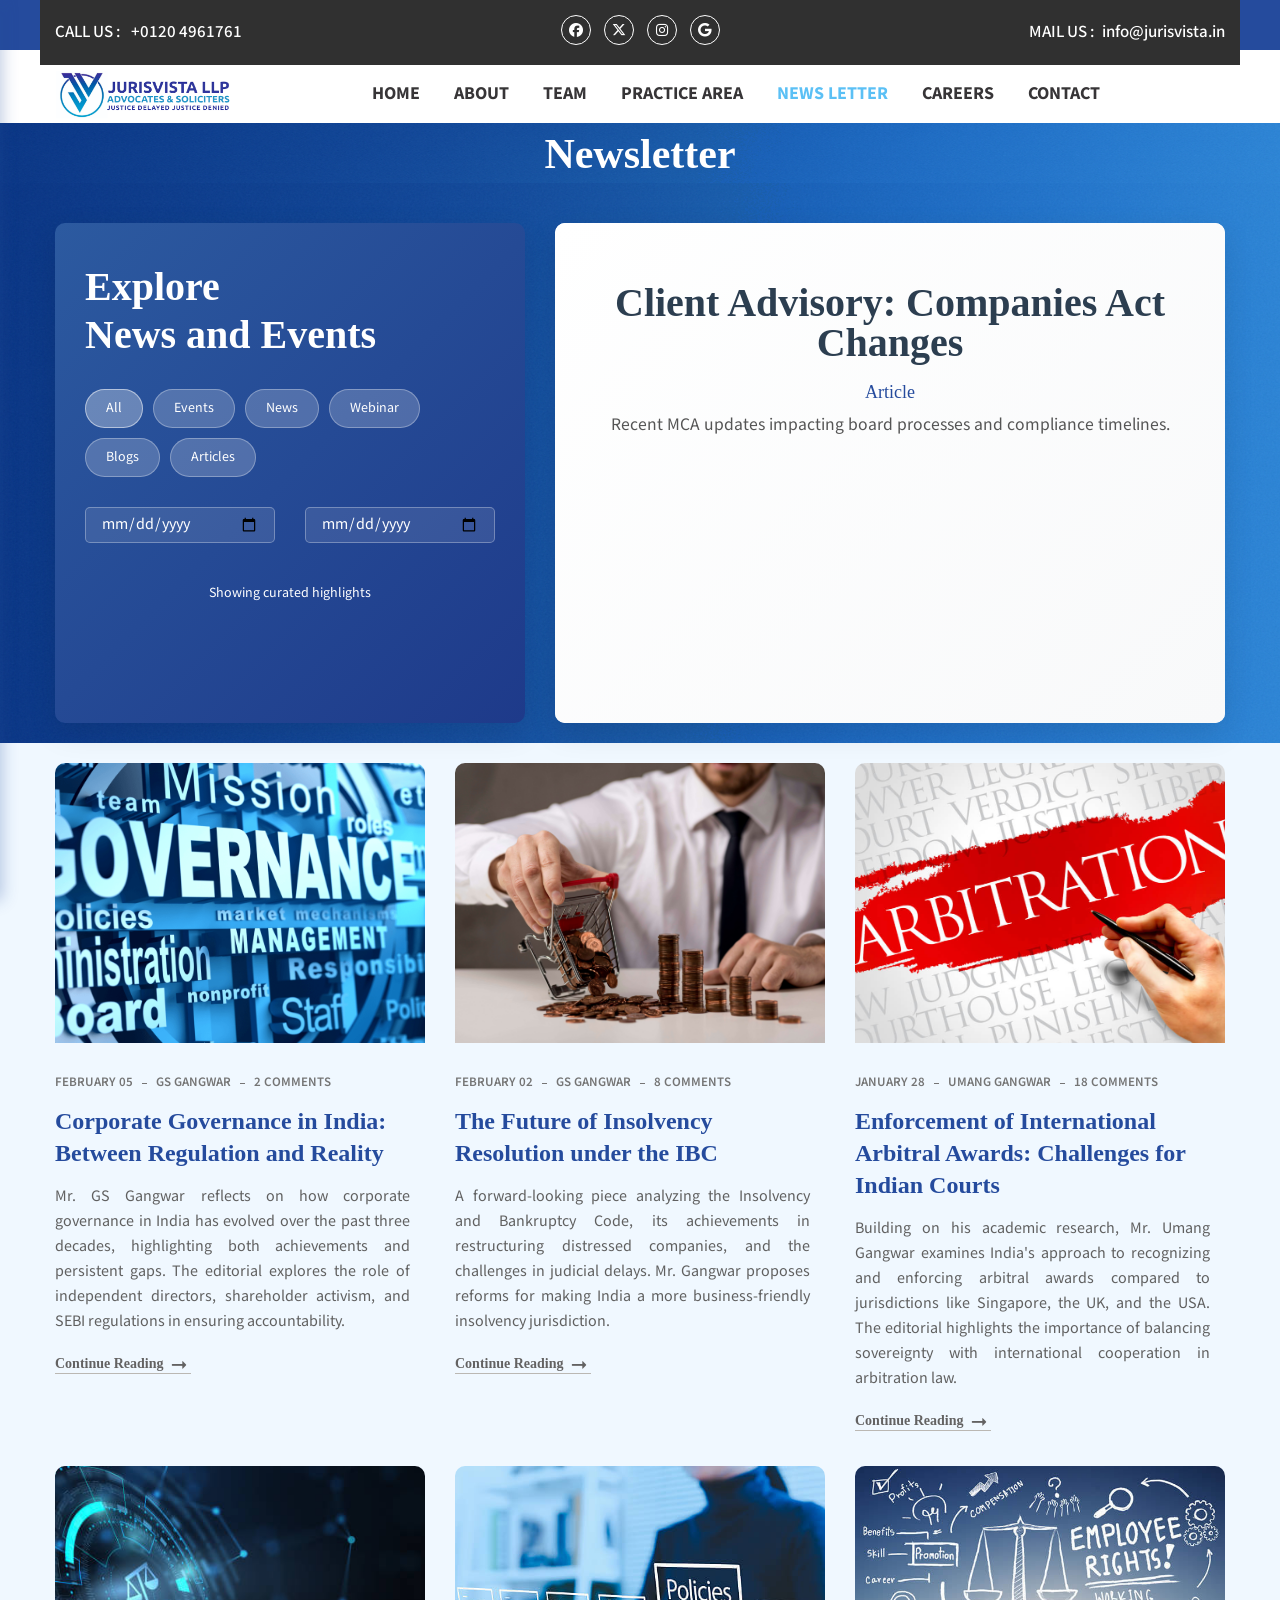
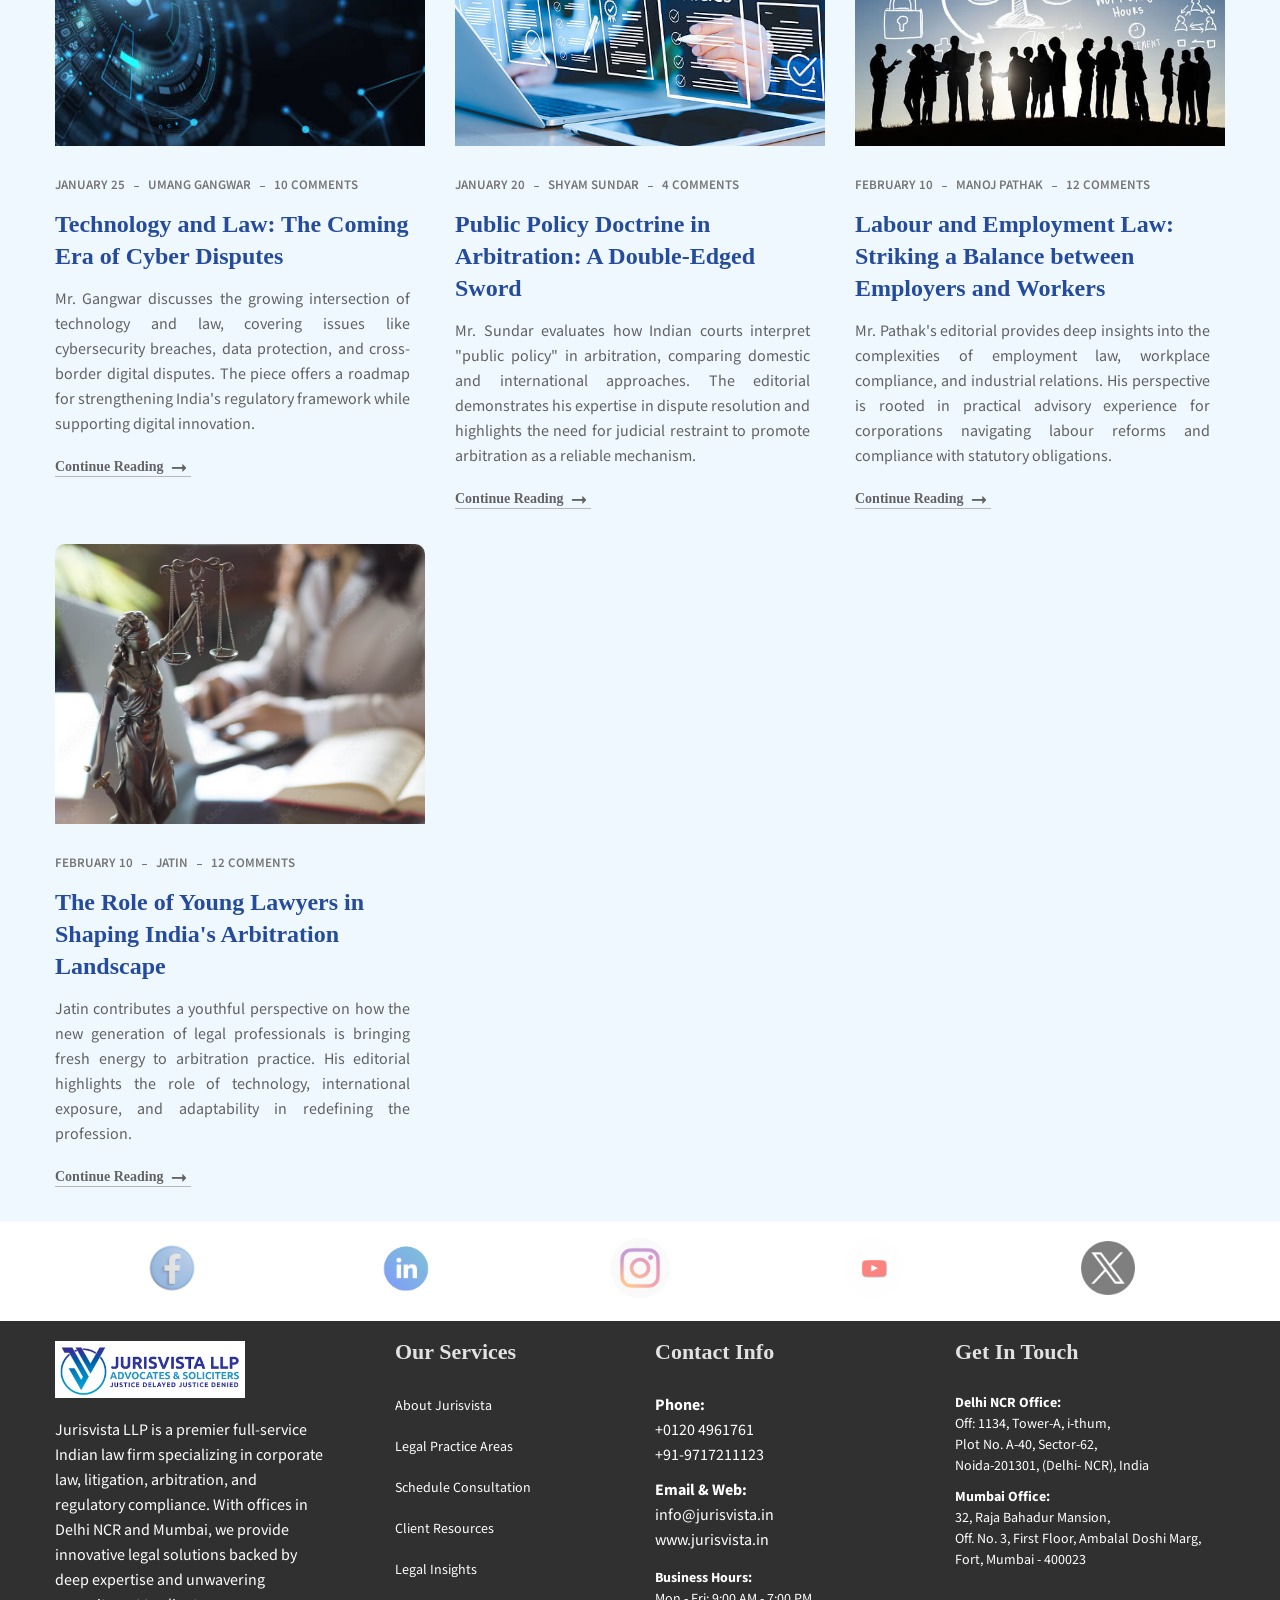
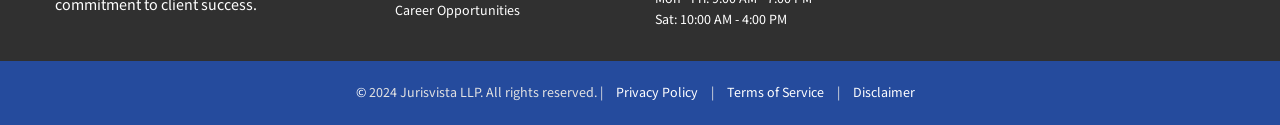
==== blog.html @ 46de4a6b "Initial commit" ====
<!doctype html>
<html class="no-js" lang="en">
<head>
    <title>Blog || JustisVista</title>
    <meta charset="utf-8">
    <meta name="viewport" content="width=device-width, initial-scale=1.0">
    <!-- Place favicon.ico in the root directory -->
    <link rel="shortcut icon" type="image/x-icon" href="img/gavel.png">
    <!--All Css Here-->
    
    <!-- Droid Font CSS-->
    <link rel="stylesheet" href="css/droid.css">
    <!-- Icofont CSS-->
    <link rel="stylesheet" href="css/icofont.css">
    <!-- Font Awesome CSS-->
    <link rel="stylesheet" href="css/font-awesome.min.css">

    <!-- Animate CSS-->
    <link rel="stylesheet" href="css/animate.css">
    <!-- Owl Carousel CSS-->
    <link rel="stylesheet" href="css/owl.carousel.min.css">
    <!-- Datepicker CSS-->
    <link rel="stylesheet" href="css/jquery.datepicker.css">
    <!-- Calendar CSS-->
    <link rel="stylesheet" href="css/zabuto_calendar.css">
    <!-- Meanmenu CSS-->
    <!-- Venobox CSS-->
    <link rel="stylesheet" href="css/venobox.css">
    <!-- Bootstrap CSS-->
    <link rel="stylesheet" href="css/bootstrap.min.css">
    <!-- Style CSS -->
    <link rel="stylesheet" href="style.css">
    <!-- Responsive CSS -->
    <link rel="stylesheet" href="css/responsive.css">

     <link
    rel="stylesheet"
    href="https://cdnjs.cloudflare.com/ajax/libs/font-awesome/6.5.0/css/all.min.css"
  />
    <!-- Modernizr Js -->
    <script src="js/vendor/modernizr-2.8.3.min.js"></script>
    <style>

        /* Added sidebar navigation styles to match index.html */
        :root { --primary-color: #254B9D; --secondary-color: #019df0; --dark-bg: #1a1a1a; --sidebar-width: 280px; }
        .sidebar { position: fixed; left: 0; top: 0; width: var(--sidebar-width); height: 100vh; background: linear-gradient(135deg, var(--primary-color) 0%, #1a3a70 100%); box-shadow: 2px 0 15px rgba(37, 75, 157, 0.3); z-index: 998; overflow-y: auto; padding-top: 80px; transition: all 0.4s cubic-bezier(0.25, 0.46, 0.45, 0.94); transform: translateX(-100%); }
        .sidebar.active { transform: translateX(0); }
        .sidebar-overlay { position: fixed; top: 0; left: 0; width: 100%; height: 100%; background: rgba(0, 0, 0, 0); z-index: 997; opacity: 0; visibility: hidden; transition: all 0.3s ease; }
        .sidebar-overlay.active { background: rgba(0, 0, 0, 0.7); opacity: 1; visibility: visible; }
        .sidebar-nav { list-style: none; padding: 20px 0; margin: 0; }
        .sidebar-nav li { margin: 0; }
        .sidebar-nav a { display: flex; align-items: center; padding: 18px 25px; color: #ffffff; text-decoration: none; font-size: 15px; font-weight: 600; transition: all 0.3s ease; border-left: 4px solid transparent; position: relative; }
        .sidebar-nav a:hover { background: rgba(255, 255, 255, 0.1); border-left-color: var(--secondary-color); padding-left: 35px; color: var(--secondary-color); }
        .sidebar-nav a i { margin-right: 15px; font-size: 18px; width: 25px; text-align: center; }
        .sidebar-nav a.active { background: rgba(255, 255, 255, 0.15); border-left-color: var(--secondary-color); color: var(--secondary-color); }
        .sidebar-toggle { display: none; width: 50px; height: 50px; background: none; border: none; border-radius: 0; cursor: pointer; flex-direction: column; justify-content: center; align-items: center; z-index: 999; position: relative; }
        .sidebar-toggle span { width: 28px; height: 3px; background: var(--primary-color); margin: 4px 0; transition: all 0.3s ease; border-radius: 2px; display: block; }
        .sidebar-toggle.active span:nth-child(1) { transform: rotate(45deg) translate(8px, 8px); }
        .sidebar-toggle.active span:nth-child(2) { opacity: 0; }
        .sidebar-toggle.active span:nth-child(3) { transform: rotate(-45deg) translate(7px, -7px); }
        .header-bottom-area { position: relative; z-index: 100; }
        body.sidebar-open { overflow: hidden; }
        
        /* Loading Animation */
        .page-loader {
            position: fixed;
            top: 0;
            left: 0;
            width: 100%;
            height: 100%;
            background: #111d1b;
            z-index: 9999;
            display: flex;
            justify-content: center;
            align-items: center;
            animation: fadeOut 1s ease-in-out 2s forwards;
        }

        .spinner {
            width: 50px;
            height: 50px;
            border: 3px solid rgba(255,255,255,0.3);
            border-top: 3px solid #fff;
            border-radius: 50%;
            animation: spin 1s linear infinite;
            margin: 0 auto 20px;
        }

        @keyframes spin {
            0% { transform: rotate(0deg); }
            100% { transform: rotate(360deg); }
        }

        @keyframes fadeOut {
            to { opacity: 0; visibility: hidden; }
        }

        .social-link {
            transition: all 0.3s ease;
            display: inline-block;
        }

        .social-link:hover {
            transform: translateY(-3px) scale(1.2);
            color: #ff6b35;
        }

        .glow-on-hover {
            transition: all 0.3s ease;
        }

        .glow-on-hover:hover {
            box-shadow: 0 0 20px rgba(53, 191, 255, 0.666);
            text-shadow: 0 0 10px rgba(53, 127, 255, 0.518);
        }

        .main-menu li {
            animation: fadeInUp 0.6s ease-out both;
        }

        .main-menu li:nth-child(1) { animation-delay: 1.2s; }
        .main-menu li:nth-child(2) { animation-delay: 1.3s; }
        .main-menu li:nth-child(3) { animation-delay: 1.4s; }
        .main-menu li:nth-child(4) { animation-delay: 1.5s; }
        .main-menu li:nth-child(5) { animation-delay: 1.6s; }
        .main-menu li:nth-child(6) { animation-delay: 1.7s; }
        .main-menu li:nth-child(7) { animation-delay: 1.8s; }

        .main-menu a {
            position: relative;
            transition: all 0.3s ease;
            overflow: hidden;
        }

        .main-menu a::before {
            content: '';
            position: absolute;
            bottom: 0;
            left: -100%;
            width: 100%;
            height: 2px;
            background: linear-gradient(90deg, #006aff, #001d7b);
            transition: left 0.3s ease;
        }

        .main-menu a:hover::before {
            left: 0;
        }

        .main-menu a:hover {
            transform: translateY(-2px);
            color: #1cabe9;
        }

        .bg-animate {
            background-size: 120% 120%;
            animation: backgroundMove 20s ease-in-out infinite;
        }

        @keyframes backgroundMove {
            0%, 100% { background-position: 0% 50%; }
            50% { background-position: 100% 50%; }
        }

        .single-blog .blog-img { height: 280px; overflow: hidden; }
        .single-blog .blog-img img { width: 100%; height: 100%; object-fit: cover; display: block; }

        .brand-active .single-brand img {
            width: 60px;
            height: 60px;
            border-radius: 50%;
            object-fit: cover;
        }

        /* Newsletter Slideshow Styles */
        .newsletter-slideshow-area {
            background: linear-gradient(135deg, #f8f9fa 0%, #e9ecef 100%);
        }

        .slideshow-container {
            position: relative;
            max-width: 100%;
            margin: 0 auto;
            background: rgb(255, 255, 255);
            border-radius: 10px;
            box-shadow: 0 10px 30px rgba(0,0,0,0.1);
            overflow: hidden;
        }

        .slide {
            display: none;
            padding: 60px 40px;
            text-align: center;
            min-height: 500px;
            max-height: 500px;
            background: linear-gradient(135deg, #ffffff 0%, #f8f9fa 100%);
        }

        .slide.active {
            display: block;
            animation: slideIn 0.5s ease-in-out;
        }

        @keyframes slideIn {
            from { opacity: 0; transform: translateY(20px); }
            to { opacity: 1; transform: translateY(0); }
        }

        .slide-content h3 {
            font-size: 2.5rem;
            color: #2c3e50;
            margin-bottom: 20px;
            font-weight: 700;
        }

        .slide-content p {
            font-size: 1.1rem;
            line-height: 1.8;
            color: #555;
            max-width: 600px;
            margin: 0 auto;
        }

        /* Added explore section styles */
        .explore-section {
            background: linear-gradient(135deg, #2c5aa0 0%, #1e3a8a 100%);
            color: white;
            padding: 40px 30px;
            border-radius: 10px;
            box-shadow: 0 10px 30px rgba(0,0,0,0.1);
            min-height: 500px;
        }

        .explore-section h2 {
            font-size: 2.5rem;
            font-weight: 700;
            margin-bottom: 30px;
            line-height: 1.2;
        }

        .explore-section .filter-buttons {
            margin-bottom: 30px;
            display: flex;
            flex-wrap: wrap;
            gap: 10px;
        }

        .explore-section .filter-btn {
            background: rgba(255,255,255,0.2);
            border: 1px solid rgba(255,255,255,0.3);
            color: white;
            padding: 8px 20px;
            border-radius: 25px;
            font-size: 14px;
            transition: all 0.3s ease;
            white-space: nowrap;
        }

        .explore-section .filter-btn:hover,
        .explore-section .filter-btn.active {
            background: rgba(255,255,255,0.3);
            border-color: rgba(255,255,255,0.5);
        }

        .explore-section .form-group {
            margin-bottom: 20px;
        }

        .explore-section .form-control {
            background: rgba(255,255,255,0.1);
            border: 1px solid rgba(255,255,255,0.3);
            color: white;
            padding: 12px 15px;
            border-radius: 5px;
            width: 100%;
        }

        .explore-section .form-control::placeholder {
            color: rgba(255,255,255,0.7);
        }

        .explore-section .form-control:focus {
            background: rgba(255,255,255,0.15);
            border-color: rgba(255,255,255,0.5);
            box-shadow: none;
            color: white;
        }

        .explore-section select.form-control option {
            background: #2c5aa0;
            color: white;
        }

        .news-and-events h2{
            color: white;
        }

        /* Blog grid styles */
        .blog-grid {
            display: grid;
            grid-template-columns: repeat(auto-fill, minmax(300px, 1fr));
            gap: 30px;
            margin-top: 40px;
        }

        .blog-card {
            background: white;
            border-radius: 10px;
            overflow: hidden;
            box-shadow: 0 5px 15px rgba(0,0,0,0.1);
            transition: transform 0.3s ease, box-shadow 0.3s ease;
        }

        .blog-card:hover {
            transform: translateY(-5px);
            box-shadow: 0 15px 30px rgba(0,0,0,0.15);
        }

        .blog-card-img {
            height: 200px;
            overflow: hidden;
        }

        .blog-card-img img {
            width: 100%;
            height: 100%;
            object-fit: cover;
            transition: transform 0.5s ease;
        }

        .blog-card:hover .blog-card-img img {
            transform: scale(1.05);
        }

        .blog-card-content {
            padding: 20px;
        }

        .blog-card-meta {
            display: flex;
            justify-content: space-between;
            margin-bottom: 15px;
            font-size: 14px;
            color: #777;
            flex-wrap: wrap;
            gap: 10px;
        }

        .blog-card-title {
            font-size: 18px;
            margin-bottom: 15px;
            color: #2c3e50;
        }

        .blog-card-desc {
            color: #555;
            line-height: 1.6;
            margin-bottom: 20px;
            display: -webkit-box;
            -webkit-line-clamp: 3;
            -webkit-box-orient: vertical;
            overflow: hidden;
        }

        .blog-card-readmore {
            color: #2c5aa0;
            font-weight: 600;
            display: inline-flex;
            align-items: center;
            transition: color 0.3s ease;
        }

        .blog-card-readmore:hover {
            color: #1e3a8a;
        }

        .blog-card-readmore i {
            margin-left: 5px;
            transition: transform 0.3s ease;
        }

        .blog-card-readmore:hover i {
            transform: translateX(3px);
        }

        .filter-results {
            margin-top: 20px;
            color: white;
            text-align: center;
        }

        /* Responsive Design */
        @media (max-width: 992px) {
            .header-top-wrap .row {
                flex-direction: column;
                gap: 15px;
            }

            .header-top-left,
            .header-top-middle,
            .header-top-right {
                text-align: center;
            }

            .explore-section {
                min-height: auto;
                margin-bottom: 30px;
            }

            .explore-section h2 {
                font-size: 2rem;
            }

            .slideshow-container {
                margin-top: 30px;
            }
        }

        /* Updated sidebar toggle positioning for 768-984px range - FIXED */
        @media (max-width: 984px) and (min-width: 768px) {
            .sidebar-toggle {
                display: flex;
                position: absolute;
                top: 50%;
                left: 15px;
                transform: translateY(-50%);
                z-index: 1001;
            }

            .header-menu-area {
                display: none;
            }

            .sidebar {
                width: var(--sidebar-width);
            }

            .header-logo {
                text-align: center;
                position: relative;
                padding-left: 60px;
            }
            
            .header-bottom-area .row {
                position: relative;
                display: flex;
                align-items: center;
                min-height: 80px;
            }
            
            /* Ensure logo and toggle are properly aligned */
            .header-logo {
                display: flex;
                align-items: center;
                justify-content: center;
                width: 100%;
            }
            
            .header-logo a {
                display: flex;
                justify-content: center;
                width: 100%;
            }
        }

        @media (max-width: 768px) {
            .sidebar-toggle { 
                display: flex; 
                position: absolute;
                left: 15px;
                top: 50%;
                transform: translateY(-50%);
                z-index: 1001;
            }
            
            .header-menu-area { 
                display: none; 
            }
            
            .sidebar { 
                width: var(--sidebar-width); 
            }
            
            .header-logo { 
                text-align: center;
                position: relative;
            }
            
            .header-logo a {
                display: flex;
                justify-content: center;
                width: 100%;
            }

            .slide {
                padding: 40px 20px;
                min-height: auto;
                max-height: none;
            }
            
            .slide-content h3 {
                font-size: 1.8rem;
            }
            
            .slide-content p {
                font-size: 0.95rem;
            }

            .explore-section {
                padding: 30px 20px;
                margin-bottom: 30px;
            }

            .explore-section h2 {
                font-size: 1.8rem;
                margin-bottom: 20px;
            }

            .explore-section .filter-buttons {
                margin-bottom: 20px;
            }

            .explore-section .filter-btn {
                padding: 8px 15px;
                font-size: 12px;
            }

            .blog-grid {
                grid-template-columns: repeat(auto-fill, minmax(250px, 1fr));
                gap: 20px;
                margin-top: 30px;
            }

            .single-blog .blog-img {
                height: 200px;
            }

            .blog-card-title {
                font-size: 16px;
            }

            .blog-card-meta {
                font-size: 12px;
            }

            .blog-card-content {
                padding: 15px;
            }
        }

        @media (max-width: 576px) {
            :root { --sidebar-width: 250px; }
            
            .sidebar-nav a { padding: 15px 20px; font-size: 14px; }
            .sidebar-nav a i { margin-right: 12px; font-size: 16px; }

            .header-top-area .container {
                padding: 0 10px;
            }

            .header-logo img {
                max-width: 150px !important;
            }

            .slide {
                padding: 30px 15px;
            }

            .slide-content h3 {
                font-size: 1.5rem;
            }

            .slide-content p {
                font-size: 0.9rem;
            }

            .explore-section {
                padding: 20px 15px;
            }

            .explore-section h2 {
                font-size: 1.5rem;
                margin-bottom: 15px;
            }

            .explore-section .filter-buttons {
                margin-bottom: 15px;
            }

            .explore-section .filter-btn {
                padding: 6px 12px;
                font-size: 11px;
            }

            .explore-section .form-group {
                margin-bottom: 15px;
            }

            .blog-grid {
                grid-template-columns: 1fr;
                gap: 20px;
            }

            .single-blog .blog-img {
                height: 200px;
            }

            .blog-card-title {
                font-size: 15px;
            }

            .blog-card-meta {
                font-size: 11px;
                flex-direction: column;
                align-items: flex-start;
                gap: 5px;
            }

            .page-banner-content h2 {
                font-size: 1.8rem;
            }

            .brand-active .single-brand img {
                width: 50px;
                height: 50px;
            }

            .footer-top-area .container {
                padding: 0 10px;
            }

            .single-footer-widget {
                margin-bottom: 20px !important;
            }

            .social-link li {
                margin: 0 5px;
            }
        }

        @media (max-width: 480px) {
            .slide {
                padding: 20px 12px;
            }

            .slide-content h3 {
                font-size: 1.3rem;
                margin-bottom: 15px;
            }

            .explore-section {
                padding: 15px 12px;
            }

            .explore-section h2 {
                font-size: 1.3rem;
            }

            .explore-section .filter-btn {
                padding: 5px 10px;
                font-size: 10px;
            }
        }

        @media (max-width: 992px) {
            .header-menu-area ul.main-menu {
                flex-direction: column;
                gap: 0;
            }
        }
        
        @media (max-width: 768px) {
            .main-menu {
                flex-direction: column;
                gap: 0;
            }
        }

    </style>
</head>
<body>
    <div class="page-loader">
        <div class="loader-content">
            <div class="spinner"></div>
            <h3>Loading...</h3>
        </div>
    </div>

    <div class="wrapper">
        <header>
            <div class="header-container">
                <div class="header-top-area default-bg">
                    <div class="container">
                        <div class="row">
                            <div class="header-top-wrap col-12">
                                <div class="row">
                                    <div class="col-md-4 col-xl-3">
                                        <div class="header-top-left">
                                        <p class="glow-on-hover">CALL US : <a href="#">  +0120 4961761</a></p>
                                        </div>
                                    </div>
                                    <div class="col-md-4 col-xl-6">
                                        <div class="header-top-middle text-center">
                                            <ul class="social-link">
                                                <li><a href="#" class="social-link"><i class="fa-brands fa-facebook"></i></a></li>
                                                <li><a href="#" class="social-link"><i class="fa-brands fa-x-twitter"></i></a></li>
                                               <li><a href="https://www.instagram.com/jurisvistallp?igsh=MXJzMjhxdXQ4bXhnaw%3D%3D&utm_source=qr" class="social-link"><i class="fa-brands fa-instagram"></i></a>
												</li>
                                                 <li><a href="#" class="social-link"><i class="fa-brands fa-google"></i></a></li>
                                            </ul>
                                        </div>
                                    </div>
                                    <div class="col-md-4 col-xl-3">
                                        <div class="header-top-right">
                                            <p class="glow-on-hover">MAIL US :<a href="mailto:info@jurisvista.in">info@jurisvista.in</a></p>
                                        </div>
                                    </div>
                                </div>
                            </div>
                        </div>
                    </div>
                </div>

                <div class="header-bottom-area header-sticky">
                    <div class="container">
                        <div class="row align-items-center">
                            <div class="col-md-3">
                                <div class="header-logo">
									<!--Sidebar Toggle Button-->
									<button class="sidebar-toggle" id="sidebarToggle">
										<span></span>
										<span></span>
										<span></span>
									</button>
									<a href="index.html"><img src="img/bg/logojv4.png"
											style="max-width: 180px; min-height: 50px;" alt=""></a>
								</div>
                            </div>
                            <div class="col-md-9">
                                <div class="header-menu-area">
                                    <nav>
                                        <ul class="main-menu">
                                            <li><a href="index.html" class="nav-link-bold">HOME</a></li>
                                            <li><a href="about.html" class="nav-link-bold">ABOUT</a></li>
                                            <li><a href="team.html" class="nav-link-bold">TEAM</a></li>
                                            <li><a href="service.html" class="nav-link-bold">PRACTICE AREA</a></li>
                                            <li class="active"><a href="blog.html" class="nav-link-bold">NEWS LETTER</a></li>
                                            <li><a href="careers.html" class="nav-link-bold">CAREERS</a></li>
                                            <li><a href="contact.html" class="nav-link-bold">CONTACT</a></li>
                                        </ul>
                                    </nav>
                                </div>
                            </div>
                        </div>
                        <div class="row">
                            <div class="col-12">
                                <!--Mobile Menu Area Start-->
                                <div class="mobile-menu d-lg-none d-xl-none"></div>
                                <!--Mobile Menu Area End-->
                                <!--Sidebar Toggle Button-->
                              
                            </div>
                        </div>
                    </div>
                </div>
            </div>
        </header>
        
        <!--Sidebar Overlay-->
        <div class="sidebar-overlay" id="sidebarOverlay"></div>
        
        <!--Sidebar Navigation-->
        <nav class="sidebar" id="sidebar">
            <ul class="sidebar-nav">
                <li><a href="index.html" class="nav-link"><i class="fa fa-home"></i> HOME</a></li>
                <li><a href="about.html" class="nav-link"><i class="fa fa-info-circle"></i> ABOUT</a></li>
                <li><a href="team.html" class="nav-link"><i class="fa fa-users"></i> TEAM</a></li>
                <li><a href="service.html" class="nav-link"><i class="fa fa-briefcase"></i> PRACTICE AREA</a></li>
                <li><a href="blog.html" class="nav-link active"><i class="fa fa-newspaper-o"></i> NEWS LETTER</a></li>
                <li><a href="careers.html" class="nav-link"><i class="fa fa-graduation-cap"></i> CAREERS</a></li>
                <li><a href="contact.html" class="nav-link"><i class="fa fa-envelope"></i> CONTACT</a></li>
            </ul>
        </nav>

        <div class="page-banner-area bg-img-3 bg-animate pt-10">
            <div class="container">
                <div class="row">
                    <div class="page-banner-content col-12 text-center">
                        <h2>Newsletter</h2>
                    </div>
                </div>
            </div>
        </div>
        <!-- Page Banner Area End-->

        <!-- Newsletter Slideshow Area Start-->
        <!-- Modified to create two-column layout with explore section on left and slider on right -->
        <div class="page-banner-area bg-img-3 bg-animate pt-40 pb-20">
            <div class="container">
                <div class="row">
                    <!-- Left Column - Explore Section -->
                    <div class="col-lg-5 col-md-12">
                        <div class="explore-section news-and-events">
                            <h2>Explore<br>News and Events</h2>
                            
                            <div class="filter-buttons">
                                <button class="filter-btn active" data-type="all">All</button>
                                <button class="filter-btn" data-type="event">Events</button>
                                <button class="filter-btn" data-type="news">News</button>
                                <button class="filter-btn" data-type="webinar">Webinar</button>
                                <button class="filter-btn" data-type="blog">Blogs</button>
                                <button class="filter-btn" data-type="article" >Articles</button>
                            </div>

                            <div class="row">
                                <div class="col-6">
                                    <div class="form-group">
                                        <input type="date" class="form-control" id="fromDate" placeholder="From Date">
                                    </div>
                                </div>
                                <div class="col-6">
                                    <div class="form-group">
                                        <input type="date" class="form-control" id="toDate" placeholder="To Date">
                                    </div>
                                </div>
                            </div>

                           
                            
                            <div class="filter-results" id="filterResults">
                                <!-- Showing 10 events -->
                            </div>
                        </div>
                    </div>

                    <!-- Right Column - Slideshow -->
                    <div class="col-lg-7 col-md-12">
                        <div class="slideshow-container">
                            <!-- Slide 1 -->
                            <div class="slide active">
                                <div class="slide-content text-center">
                                    <h3>Expert Legal Consultation</h3>
                                    <p class="text-justify">GS Gangwar and Associates is the best Law Firm.</p>
                                </div>
                            </div>
                            
                            <!-- Slide 2 -->
                            <div class="slide">
                                <div class="slide-content text-center">
                                    <h3>Corporate Law Excellence</h3>
                                    <p class="text-justify">GS Gangwar and Associates is the best Law Firm.</p>
                                </div>
                            </div>
                            
                            <!-- Slide 3 -->
                            <div class="slide">
                                <div class="slide-content text-center">
                                    <h3>Criminal Defense Specialists</h3>
                                    <p class="text-justify">GS Gangwar and Associates is the best Law Firm.</p>
                                </div>
                            </div>
                            
                            <!-- Slide 4 -->
                            <div class="slide">
                                <div class="slide-content text-center">
                                    <h3>Family Law Solutions</h3>
                                    <p class="text-justify">GS Gangwar and Associates is the best Law Firm.</p>
                                </div>
                            </div>
                            
                            <!-- Slide 5 -->
                            <div class="slide">
                                <div class="slide-content text-center">
                                    <h3>24/7 Legal Support</h3>
                                    <p class="text-justify">GS Gangwar and Associates is the best Law Firm.</p>
                                </div>
                            </div>
                        </div>
                    </div>
                </div>
            </div>
        </div>
        <!-- Newsletter Slideshow Area End-->

        <!-- Blog Area Start-->
       <!-- Blog Area Start-->
		<div class="blog-area pt-20" style="background-color: aliceblue;">
		    <div class="container">
		        <div class="row">
                    <!--Single Blog End--> 
                    <!--Single Blog Start-->
                    <div class="col-md-6 col-lg-4">
                        <div class="single-blog mb-30">
                            <div class="blog-img">
                                <img src="img/blog/large/cgii.jpg" alt="Corporate Governance">
                            </div>
                            <div class="blog-content">
                                <ul class="blog-meta">
                                    <li>February 05</li>
                                    <li><a href="#">GS Gangwar</a></li>
                                    <li><a href="#">2 comments</a></li>
                                </ul>
                                <h3><a href="blog-post.html?post=corporate-governance">Corporate Governance in India: Between Regulation and Reality</a></h3>
                                <p class="text-justify">Mr. GS Gangwar reflects on how corporate governance in India has evolved over the past three decades, highlighting both achievements and persistent gaps. The editorial explores the role of independent directors, shareholder activism, and SEBI regulations in ensuring accountability.</p>
                                <a href="blog-post.html?post=corporate-governance" class="blog-link"><span>Continue Reading</span> <i class="icofont icofont-long-arrow-right"></i></a>
                            </div>
                        </div>
                    </div>

                    <!-- Blog Post 2 -->
                    <div class="col-md-6 col-lg-4">
                        <div class="single-blog mb-30">
                            <div class="blog-img">
                                <img src="img/blog/large/The Future of Insolvency.jpg" alt="Insolvency Resolution">
                            </div>
                            <div class="blog-content">
                                <ul class="blog-meta">
                                    <li>February 02</li>
                                    <li><a href="#">GS Gangwar</a></li>
                                    <li><a href="#">8 comments</a></li>
                                </ul>
                                <h3><a href="blog-post.html?post=ibc-future">The Future of Insolvency Resolution under the IBC</a></h3>
                                <p class="text-justify">A forward-looking piece analyzing the Insolvency and Bankruptcy Code, its achievements in restructuring distressed companies, and the challenges in judicial delays. Mr. Gangwar proposes reforms for making India a more business-friendly insolvency jurisdiction.</p>
                                <a href="blog-post.html?post=ibc-future" class="blog-link"><span>Continue Reading</span> <i class="icofont icofont-long-arrow-right"></i></a>
                            </div>
                        </div>
                    </div>

                    <!-- Blog Post 3 -->
                    <div class="col-md-6 col-lg-4">
                        <div class="single-blog mb-30">
                            <div class="blog-img">
                                <img src="img/blog/large/Enforcement of International Arbitral .jpg" alt="Arbitral Awards">
                            </div>
                            <div class="blog-content">
                                <ul class="blog-meta">
                                    <li>January 28</li>
                                    <li><a href="#">Umang Gangwar</a></li>
                                    <li><a href="#">18 comments</a></li>
                                </ul>
                                <h3><a href="blog-post.html?post=arbitral-awards">Enforcement of International Arbitral Awards: Challenges for Indian Courts</a></h3>
                                <p class="text-justify">Building on his academic research, Mr. Umang Gangwar examines India's approach to recognizing and enforcing arbitral awards compared to jurisdictions like Singapore, the UK, and the USA. The editorial highlights the importance of balancing sovereignty with international cooperation in arbitration law.</p>
                                <a href="blog-post.html?post=arbitral-awards" class="blog-link"><span>Continue Reading</span> <i class="icofont icofont-long-arrow-right"></i></a>
                            </div>
                        </div>
                    </div>

                    <!-- Blog Post 4 -->
                    <div class="col-md-6 col-lg-4">
                        <div class="single-blog mb-30">
                            <div class="blog-img">
                                <img src="img/blog/large/Technology and Law.jpg" alt="Technology and Law">
                            </div>
                            <div class="blog-content">
                                <ul class="blog-meta">
                                    <li>January 25</li>
                                    <li><a href="#">Umang Gangwar</a></li>
                                    <li><a href="#">10 comments</a></li>
                                </ul>
                                <h3><a href="blog-post.html?post=tech-law">Technology and Law: The Coming Era of Cyber Disputes</a></h3>
                                <p class="text-justify">Mr. Gangwar discusses the growing intersection of technology and law, covering issues like cybersecurity breaches, data protection, and cross-border digital disputes. The piece offers a roadmap for strengthening India's regulatory framework while supporting digital innovation.</p>
                                <a href="blog-post.html?post=tech-law" class="blog-link"><span>Continue Reading</span> <i class="icofont icofont-long-arrow-right"></i></a>
                            </div>
                        </div>
                    </div>

                    <!-- Blog Post 5 -->
                    <div class="col-md-6 col-lg-4">
                        <div class="single-blog mb-30">
                            <div class="blog-img">
                                <img src="img/blog/large/Public Policy Doctrine.jpg" alt="Public Policy Doctrine">
                            </div>
                            <div class="blog-content">
                                <ul class="blog-meta">
                                    <li>January 20</li>
                                    <li><a href="#">Shyam Sundar</a></li>
                                    <li><a href="#">4 comments</a></li>
                                </ul>
                                <h3><a href="blog-post.html?post=public-policy">Public Policy Doctrine in Arbitration: A Double-Edged Sword</a></h3>
                                <p class="text-justify">Mr. Sundar evaluates how Indian courts interpret "public policy" in arbitration, comparing domestic and international approaches. The editorial demonstrates his expertise in dispute resolution and highlights the need for judicial restraint to promote arbitration as a reliable mechanism.</p>
                                <a href="blog-post.html?post=public-policy" class="blog-link"><span>Continue Reading</span> <i class="icofont icofont-long-arrow-right"></i></a>
                            </div>
                        </div>
                    </div>

                    <!-- Blog Post 6 -->
                    <div class="col-md-6 col-lg-4">
                        <div class="single-blog mb-30">
                            <div class="blog-img">
                                <img src="img/blog/large/Labour and Employment Law.jpg" alt="Labour and Employment">
                            </div>
                            <div class="blog-content">
                                <ul class="blog-meta">
                                    <li>February 10</li>
                                    <li><a href="#">Manoj Pathak</a></li>
                                    <li><a href="#">12 comments</a></li>
                                </ul>
                                <h3><a href="blog-post.html?post=labour-law">Labour and Employment Law: Striking a Balance between Employers and Workers</a></h3>
                                <p class="text-justify">Mr. Pathak's editorial provides deep insights into the complexities of employment law, workplace compliance, and industrial relations. His perspective is rooted in practical advisory experience for corporations navigating labour reforms and compliance with statutory obligations.</p>
                                <a href="blog-post.html?post=labour-law" class="blog-link"><span>Continue Reading</span> <i class="icofont icofont-long-arrow-right"></i></a>
                            </div>
                        </div>
                    </div>

                    <!-- Blog Post 7 -->
                    <div class="col-md-6 col-lg-4">
                        <div class="single-blog mb-30">
                            <div class="blog-img">
                                <img src="img/blog/large/royl.jpg" alt="Young Lawyers">
                            </div>
                            <div class="blog-content">
                                <ul class="blog-meta">
                                    <li>February 10</li>
                                    <li><a href="#">Jatin</a></li>
                                    <li><a href="#">12 comments</a></li>
                                </ul>
                                <h3><a href="blog-post.html?post=young-lawyers">The Role of Young Lawyers in Shaping India's Arbitration Landscape</a></h3>
                                <p class="text-justify">Jatin contributes a youthful perspective on how the new generation of legal professionals is bringing fresh energy to arbitration practice. His editorial highlights the role of technology, international exposure, and adaptability in redefining the profession.</p>
                                <a href="blog-post.html?post=young-lawyers" class="blog-link"><span>Continue Reading</span> <i class="icofont icofont-long-arrow-right"></i></a>
                            </div>
                        </div>
                    </div>
                </div>
            </div>
        </div>

       	<!--Brand Area Start-->
<div class="brand-area py-2 py-md-3">
  <div class="container">
    <div class="row justify-content-center align-items-center">
      <div class="col-12">
        <!-- Mobile Layout (flexbox) - visible on mobile only -->
        <div class="brand-mobile d-flex d-md-none flex-wrap justify-content-center align-items-center gap-2 text-center">
          <!-- Facebook -->
          <div class="single-brand text-center mb-2">
            <a href="#">
              <img src="img/logo/facebooklogo.png" 
                   alt="Facebook Logo" 
                   class="img-fluid brand-logo-img" 
                   style="max-height: 60px; width: auto;">
            </a>
          </div>
          <!-- LinkedIn -->
          <div class="single-brand text-center mb-2">
            <a href="https://www.linkedin.com/company/jurisvistalawoffices/" target="_blank">
              <img src="img/logo/linkedInlogo.jpg" 
                   alt="LinkedIn Logo" 
                   class="img-fluid brand-logo-img" 
                   style="max-height: 50px; width: auto;">
            </a>
          </div>
          <!-- Instagram -->
          <div class="single-brand text-center mb-2">
            <a href="https://www.instagram.com/jurisvistallp?igsh=MXJzMjhxdXQ4bXhnaw%3D%3D&utm_source=qr">
              <img src="img/logo/instalogo.jpg" 
                   alt="Instagram Logo" 
                   class="img-fluid brand-logo-img" 
                   style="max-height: 50px; width: auto;">
            </a>
          </div>
          <!-- YouTube -->
         
          <!-- Twitter -->
          <div class="single-brand text-center mb-2">
            <a href="#">
              <img src="img/logo/twitter.jpg" 
                   alt="Twitter Logo" 
                   class="img-fluid brand-logo-img" 
                   style="max-height: 50px; width: auto;">
            </a>
          </div>
        </div>

        <!-- Desktop Layout (carousel) - visible on laptop/desktop only -->
        <div class="brand-active owl-carousel d-none d-md-block">
          <!-- Single Brand Start -->
          <div class="single-brand text-center">
            <a href="#">
              <img src="img/logo/facebooklogo.png" alt="Facebook Logo">
            </a>
          </div>
          <div class="single-brand text-center">
            <a href="https://www.linkedin.com/company/jurisvistalawoffices/" target="_blank">
              <img src="img/logo/linkedInlogo.jpg" alt="LinkedIn Logo">
            </a>
          </div>
          <!-- Single Brand End -->
          <!-- Single Brand Start -->
          <div class="single-brand text-center">
            <a href="https://www.instagram.com/jurisvistallp?igsh=MXJzMjhxdXQ4bXhnaw%3D%3D&utm_source=qr">
              <img src="img/logo/instalogo.jpg" class="img-fluid" alt="Instagram Logo">
            </a>
          </div>
          <!-- Single Brand End -->
          <!-- Single Brand Start -->
          <div class="single-brand text-center">
            <a href="#">
              <img src="img/logo/youtubelogo.jpg" class="img-fluid" alt="YouTube Logo">
            </a>
          </div>
          <!-- Single Brand End -->
          <!-- Single Brand Start -->
          <div class="single-brand text-center">
            <a href="#">
              <img src="img/logo/twitter.jpg" class="img-fluid" alt="Twitter Logo">
            </a>
          </div>
          <!-- Single Brand End -->
        </div>
      </div>
    </div>
  </div>
</div>
<!--Brand Area End-->
        <footer>
            <div class="footer-container">
                <div class="footer-top-area black-bg pt-20 pb-9">
                    <div class="container">
                        <div class="row">
                            <div class="col-md-6 col-lg-3">
                                <div class="single-footer-widget mb-30 animate-on-scroll stagger-animation">
                                    <a class="footer-logo" href="index.html"><img src="img/bg/logojv4.png" style="max-height: 150px; max-width: 190px;" alt="Jurisvista LLP Logo"></a>
                                    <p>Jurisvista LLP is a premier full-service Indian law firm specializing in corporate law, litigation, arbitration, and regulatory compliance. With offices in Delhi NCR and Mumbai, we provide innovative legal solutions backed by deep expertise and unwavering commitment to client success.</p>
                                </div>
                            </div>
                            <div class="col-md-6 col-lg-3 footer-menu">
                                <div class="single-footer-widget mb-30 animate-on-scroll stagger-animation">
                                    <h3 class="footer-title">Our Services</h3>
                                    <ul>
                                        <li><a href="about.html">About Jurisvista</a></li>
                                        <li><a href="service.html">Legal Practice Areas</a></li>
                                        <li><a href="contact.html">Schedule Consultation</a></li>
                                        <li><a href="contact.html">Client Resources</a></li>
                                        <li><a href="about.html">Legal Insights</a></li>
                                        <li><a href="careers.html">Career Opportunities</a></li>
                                    </ul>
                                </div>
                            </div>
                            <div class="col-md-6 col-lg-3">
                                <div class="single-footer-widget mb-30 animate-on-scroll stagger-animation">
                                    <h3 class="footer-title">Contact Info</h3>
                                    <p class="contact-info">
                                        <strong>Phone:</strong><br>
                                        <a href="tel:+911204961761">+0120 4961761</a>
                                        <a href="tel:+919717211123">+91-9717211123</a>
                                    </p>
                                    <p class="contact-info">
                                        <strong>Email & Web:</strong><br>
                                        <a href="mailto:info@jurisvista.in">info@jurisvista.in</a>
                                        <a href="https://www.jurisvista.in" target="_blank">www.jurisvista.in</a>
                                    </p>
                                    <div class="business-hours" style="margin-top: 15px;">
                                        <p><strong>Business Hours:</strong><br>
                                            Mon - Fri: 9:00 AM - 7:00 PM<br>
                                            Sat: 10:00 AM - 4:00 PM</p>
                                    </div>
                                </div>
                            </div>
                            <div class="col-md-6 col-lg-3">
                                <div class="single-footer-widget animate-on-scroll stagger-animation">
                                    <h3 class="footer-title">Get In Touch</h3>
                                    <div class="contact-details">
                                        <p><strong>Delhi NCR Office:</strong><br>
                                            Off: 1134, Tower-A, i-thum,<br>
                                            Plot No. A-40, Sector-62,<br>
                                            Noida-201301, (Delhi- NCR), India</p>
                                        <p><strong>Mumbai Office:</strong><br>
                                            32, Raja Bahadur Mansion,<br>
                                            Off. No. 3, First Floor, Ambalal Doshi Marg,<br>
                                            Fort, Mumbai - 400023</p>
                                    </div>
                                </div>
                            </div>
                        </div>
                    </div>
                </div>
                <div class="footer-bottom-area pt-20 pb-20">
                    <div class="container text-center">
                        <p class="animate-on-scroll">
                            <span>&copy;</span> 2024 Jurisvista LLP. All rights reserved. |
                            <a href="#" style="margin: 0 10px;">Privacy Policy</a> |
                            <a href="#" style="margin: 0 10px;">Terms of Service</a> |
                            <a href="#" style="margin: 0 10px;">Disclaimer</a>
                        </p>
                    </div>
                </div>
            </div>
        </footer>
    </div>

    <script src="https://code.jquery.com/jquery-3.6.0.min.js"></script>
    <script src="js/waypoints.min.js"></script>
    <script src="js/jquery.counterup.min.js"></script>
    <script src="https://cdnjs.cloudflare.com/ajax/libs/OwlCarousel2/2.3.4/owl.carousel.min.js"></script>
    <script src="js/jquery.meanmenu.min.js"></script>
    <script src="js/instafeed.min.js"></script>
    <script src="js/jquery.datepicker.min.js"></script>
    <script src="js/zabuto-calendar.min.js"></script>
    <script src="js/jquery.scrollUp.min.js"></script>
    <script src="js/wow.min.js"></script>
    <script src="js/venobox.min.js"></script>
    <script src="js/popper.min.js"></script>
    <script src="js/bootstrap.min.js"></script>
    <script src="js/plugins.js"></script>
    <script src="js/main.js"></script>
    
    <!-- Sidebar Toggle Script -->
    <script>
        $(document).ready(function () {
            const sidebar = document.getElementById('sidebar');
            const sidebarToggle = document.getElementById('sidebarToggle');
            const sidebarOverlay = document.getElementById('sidebarOverlay');

            // Open sidebar
            sidebarToggle.addEventListener('click', function () {
                sidebar.classList.toggle('active');
                sidebarToggle.classList.toggle('active');
                sidebarOverlay.classList.toggle('active');
                document.body.style.overflow = sidebar.classList.contains('active') ? 'hidden' : 'auto';
            });

            // Close sidebar when overlay is clicked
            sidebarOverlay.addEventListener('click', function () {
                sidebar.classList.remove('active');
                sidebarToggle.classList.remove('active');
                sidebarOverlay.classList.remove('active');
                document.body.style.overflow = 'auto';
            });

            // Close sidebar when a link is clicked
            document.querySelectorAll('.sidebar-nav a').forEach(link => {
                link.addEventListener('click', function () {
                    sidebar.classList.remove('active');
                    sidebarToggle.classList.remove('active');
                    sidebarOverlay.classList.remove('active');
                    document.body.style.overflow = 'auto';
                });
            });
        });
    </script>
    
    <script>
    $(document).ready(function () {
        setTimeout(function () {
            $('.page-loader').fadeOut(500);
        }, 500);

        if ($('.brand-active').length) {
            $('.brand-active').owlCarousel({
                items: 2,
                loop: true,
                autoplay: true,
                autoplayTimeout: 3000,
                dots: false,
                nav: false,
                responsive: {
                    0: { items: 2 },
                    768: { items: 4 },
                    992: { items: 6 }
                }
            });
        }

        // Newsletter Slideshow Functionality
        let currentSlide = 0;
        let slides = $('.slide');
        let totalSlides = slides.length;
        let slideInterval;

        function showSlide(index) {
            slides.removeClass('active');
            slides.eq(index).addClass('active');
        }

        function nextSlide() {
            currentSlide = (currentSlide + 1) % totalSlides;
            showSlide(currentSlide);
        }

        function startSlideshow() {
            if (slideInterval) {
                clearInterval(slideInterval);
            }
            slideInterval = setInterval(nextSlide, 3000);
        }

        // Start initial slideshow
        startSlideshow();

        let currentEventType = 'all';
        let currentFromDate = null;
        let currentToDate = null;


		// Fallback content used when server is down or returns no data
		const FALLBACK_EVENTS = [
			{
				subject: 'Jurisvista Weekly Update',
				eventType: 'News',
				desc: 'Key highlights from our litigation and corporate advisory practice this week.'
			},
			{
				subject: 'Upcoming Webinar: Arbitration 101',
				eventType: 'Webinar',
				desc: 'A practical guide to arbitration in India: drafting, strategy and enforcement.'
			},
			{
				subject: 'Client Advisory: Companies Act Changes',
				eventType: 'Article',
				desc: 'Recent MCA updates impacting board processes and compliance timelines.'
			},
			{
				subject: 'Event Recap: Insolvency Reforms Panel',
				eventType: 'Event',
				desc: 'Key takeaways from our panel discussion on IBC efficiencies and timelines.'
			},
			{
				subject: 'Practice Note: Contract Risk Mitigation',
				eventType: 'Blog',
				desc: 'Five actionable clauses to reduce disputes in high-value commercial contracts.'
			}
		];

		function renderFallbackSlides() {
			// Filter by current type if not 'all'
			let list = [...FALLBACK_EVENTS];
			if (currentEventType && currentEventType !== 'all') {
				const typeLc = String(currentEventType).toLowerCase();
				list = list.filter(e => String(e.eventType).toLowerCase() === typeLc);
				if (list.length === 0) list = [...FALLBACK_EVENTS];
			}
			// Shuffle and take a few
			const shuffled = list.sort(() => Math.random() - 0.5).slice(0, 4);
			renderEventsInSlideshow(shuffled);
			$('#filterResults').text('Showing curated highlights');
		}




        // Initialize filter buttons
        $('.filter-btn').on('click', function() {
            $('.filter-btn').removeClass('active');
            $(this).addClass('active');
            currentEventType = $(this).data('type');
            fetchEvents();
        });

        $('#fromDate, #toDate').on('change', function() {
            currentFromDate = $('#fromDate').val();
            currentToDate = $('#toDate').val();
            fetchEvents();
        });

        function fetchEvents() {
            $('.slideshow-container').html(`
                <div class="slide active">
                    <div class="slide-content text-center">
                        <div class="spinner"></div>
                        <h3>Loading Events...</h3>
                        <p>Please wait while we fetch the latest events for you.</p>
                    </div>
                </div>
            `);
            
            const params = new URLSearchParams();
            // Always send eventType parameter, even when it's 'all'
            params.append('eventType', currentEventType);
            
            if (currentFromDate) {
                params.append('fromDate', currentFromDate + 'T00:00:00');
            }
            
            if (currentToDate) {
                params.append('toDate', currentToDate + 'T23:59:59');
            }

            const apiUrl = `http://localhost:8082/events/filter?${params.toString()}`;
            
            console.log('Fetching from:', apiUrl);

            fetch(apiUrl, {
                method: 'GET',
                headers: {
                    'Content-Type': 'application/json',
                    'Accept': 'application/json'
                }
            })
            .then(response => {
                console.log('Response status:', response.status);
                if (!response.ok) {
                    throw new Error(`HTTP error! status: ${response.status}`);
                }
                return response.json();
            })
            .then(data => {
                console.log('API Response:', data);
                
                if (data.status === 200 && data.response) {
                    renderEventsInSlideshow(data.response);
                    $('#filterResults').text(`Showing ${data.response.length} events`);
                } else {
                    renderFallbackSlides();
                }
            })
            .catch(error => {
                renderFallbackSlides();
                console.error('Error fetching events:', error);
            });
        }

        function renderEventsInSlideshow(events) {
            if (!events || events.length === 0) {
                $('.slideshow-container').html(`
                    <div class="slide active">
                        <div class="slide-content text-center">
                            <h3>No Events Found</h3>
                            <p>No events found matching your criteria. Please try different filters.</p>
                        </div>
                    </div>
                `);
                return;
            }

            const slidesHtml = events.map((event, index) => `
                <div class="slide ${index === 0 ? 'active' : ''}">
                    <div class="slide-content text-center">
                        <h3>${event.subject || 'Untitled Event'}</h3>
                        <h4>${event.eventType || 'Event'}</h4>
                        <p>${event.desc || 'No description available for this event.'}</p>
                        ${event.eventDate ? `<small>Date: ${new Date(event.eventDate).toLocaleDateString()}</small>` : ''}
                    </div>
                </div>
            `).join('');

            $('.slideshow-container').html(slidesHtml);
            
            slides = $('.slide');
            totalSlides = slides.length;
            currentSlide = 0;
            startSlideshow();
        }

        // Initial fetch
        fetchEvents();
    });
</script>
</body>
</html>
---- css/droid.css ----
/* This stylesheet generated by Transfonter (https://transfonter.org) on April 6, 2018 3:49 AM */
@font-face {
    font-family: 'droid_serifbold';
    src: url('../fonts/dorid/DroidSerif-Bold-webfont.eot');
    src: url('../fonts/dorid/../fonts/dorid/../fonts/dorid/DroidSerif-Bold-webfont.eot?#iefix') format('embedded-opentype'),
         url('../fonts/dorid/../fonts/dorid/DroidSerif-Bold-webfont.woff') format('woff'),
         url('../fonts/dorid/DroidSerif-Bold-webfont.ttf') format('truetype'),
         url('../fonts/dorid/DroidSerif-Bold-webfont.svg#droid_serifbold') format('svg');
    font-weight: normal;
    font-style: normal;
}

@font-face {
    font-family: 'droid_serifbold_italic';
    src: url('../fonts/dorid/DroidSerif-BoldItalic-webfont.eot');
    src: url('../fonts/dorid/DroidSerif-BoldItalic-webfont.eot?#iefix') format('embedded-opentype'),
         url('../fonts/dorid/DroidSerif-BoldItalic-webfont.woff') format('woff'),
         url('../fonts/dorid/DroidSerif-BoldItalic-webfont.ttf') format('truetype'),
         url('../fonts/dorid/DroidSerif-BoldItalic-webfont.svg#droid_serifbold_italic') format('svg');
    font-weight: normal;
    font-style: normal;
}

@font-face {
    font-family: 'droid_serifitalic';
    src: url('../fonts/dorid/DroidSerif-Italic-webfont.eot');
    src: url('../fonts/dorid/DroidSerif-Italic-webfont.eot?#iefix') format('embedded-opentype'),
         url('../fonts/dorid/DroidSerif-Italic-webfont.woff') format('woff'),
         url('../fonts/dorid/DroidSerif-Italic-webfont.ttf') format('truetype'),
         url('../fonts/dorid/DroidSerif-Italic-webfont.svg#droid_serifitalic') format('svg');
    font-weight: normal;
    font-style: normal;
}

@font-face {
    font-family: 'droid_serifregular';
    src: url('../fonts/dorid/DroidSerif-Regular-webfont.eot');
    src: url('../fonts/dorid/DroidSerif-Regular-webfont.eot?#iefix') format('embedded-opentype'),
         url('../fonts/dorid/DroidSerif-Regular-webfont.woff') format('woff'),
         url('../fonts/dorid/DroidSerif-Regular-webfont.ttf') format('truetype'),
         url('../fonts/dorid/DroidSerif-Regular-webfont.svg#droid_serifregular') format('svg');
    font-weight: normal;
    font-style: normal;
}
---- css/icofont.css ----
/**
 * @package IcoFont by ThemeHunt - https://themehunt.com
 * @version 1.0.0 Beta
 * @author IcoFont http://icofont.com
 * @copyright Copyright (c) 2018 IcoFont
 * @license - http://icofont.com/license/
*/

@font-face {
    font-family: 'icofont';
    src: url('../fonts/icofont.eot?v=1.0.0-beta');
    src: url('../fonts/icofont.eot?v=1.0.0-beta#iefix') format('embedded-opentype'),
    url('../fonts/icofont.ttf?v=1.0.0-beta') format('truetype'),
    url('../fonts/icofont.woff?v=1.0.0-beta') format('woff'),
    url('../fonts/icofont.svg?v=1.0.0-beta#icofont') format('svg');
    font-weight: normal;
    font-style: normal;
}

.icofont {
    font-family: 'IcoFont' !important;
    speak: none;
    font-style: normal;
    font-weight: normal;
    font-variant: normal;
    text-transform: none;
    line-height: 1;

    /* Better Font Rendering =========== */
    -webkit-font-smoothing: antialiased;
    -moz-osx-font-smoothing: grayscale;
}

.icofont-angry-monster:before {
	content: "\e901";
}
.icofont-bathtub:before {
	content: "\e902";
}
.icofont-bird-wings:before {
	content: "\e903";
}
.icofont-bow:before {
	content: "\e904";
}
.icofont-brain-alt:before {
	content: "\e905";
}
.icofont-butterfly-alt:before {
	content: "\e906";
}
.icofont-castle:before {
	content: "\e907";
}
.icofont-circuit:before {
	content: "\e908";
}
.icofont-dart:before {
	content: "\e909";
}
.icofont-dice-alt:before {
	content: "\e90a";
}
.icofont-disability-race:before {
	content: "\e90b";
}
.icofont-diving-goggle:before {
	content: "\e90c";
}
.icofont-fire-alt:before {
	content: "\e90d";
}
.icofont-flame-torch:before {
	content: "\e90e";
}
.icofont-flora-flower:before {
	content: "\e90f";
}
.icofont-flora:before {
	content: "\e910";
}
.icofont-gift-box:before {
	content: "\e911";
}
.icofont-halloween-pumpkin:before {
	content: "\e912";
}
.icofont-hand-power:before {
	content: "\e913";
}
.icofont-hand-thunder:before {
	content: "\e914";
}
.icofont-king-crown:before {
	content: "\e915";
}
.icofont-king-monster:before {
	content: "\e916";
}
.icofont-love:before {
	content: "\e917";
}
.icofont-magician-hat:before {
	content: "\e918";
}
.icofont-native-american:before {
	content: "\e919";
}
.icofont-open-eye:before {
	content: "\e91a";
}
.icofont-owl-look:before {
	content: "\e91b";
}
.icofont-phoenix:before {
	content: "\e91c";
}
.icofont-queen-crown:before {
	content: "\e91d";
}
.icofont-robot-face:before {
	content: "\e91e";
}
.icofont-sand-clock:before {
	content: "\e91f";
}
.icofont-shield-alt:before {
	content: "\e920";
}
.icofont-ship-wheel:before {
	content: "\e921";
}
.icofont-skull-danger:before {
	content: "\e922";
}
.icofont-skull-face:before {
	content: "\e923";
}
.icofont-snail:before {
	content: "\e924";
}
.icofont-snow-alt:before {
	content: "\e925";
}
.icofont-snow-flake:before {
	content: "\e926";
}
.icofont-snowmobile:before {
	content: "\e927";
}
.icofont-space-shuttle:before {
	content: "\e928";
}
.icofont-star-shape:before {
	content: "\e929";
}
.icofont-swirl:before {
	content: "\e92a";
}
.icofont-tattoo-wing:before {
	content: "\e92b";
}
.icofont-throne:before {
	content: "\e92c";
}
.icofont-touch:before {
	content: "\e92d";
}
.icofont-tree-alt:before {
	content: "\e92e";
}
.icofont-triangle:before {
	content: "\e92f";
}
.icofont-unity-hand:before {
	content: "\e930";
}
.icofont-weed:before {
	content: "\e931";
}
.icofont-woman-bird:before {
	content: "\e932";
}
.icofont-animal-bat:before {
	content: "\e933";
}
.icofont-animal-bear-tracks:before {
	content: "\e934";
}
.icofont-animal-bear:before {
	content: "\e935";
}
.icofont-animal-bird-alt:before {
	content: "\e936";
}
.icofont-animal-bird:before {
	content: "\e937";
}
.icofont-animal-bone:before {
	content: "\e938";
}
.icofont-animal-bull:before {
	content: "\e939";
}
.icofont-animal-camel-alt:before {
	content: "\e93a";
}
.icofont-animal-camel-head:before {
	content: "\e93b";
}
.icofont-animal-camel:before {
	content: "\e93c";
}
.icofont-animal-cat-alt-1:before {
	content: "\e93d";
}
.icofont-animal-cat-alt-2:before {
	content: "\e93e";
}
.icofont-animal-cat-alt-3:before {
	content: "\e93f";
}
.icofont-animal-cat-alt-4:before {
	content: "\e940";
}
.icofont-animal-cat-with-dog:before {
	content: "\e941";
}
.icofont-animal-cat:before {
	content: "\e942";
}
.icofont-animal-cow-head:before {
	content: "\e943";
}
.icofont-animal-cow:before {
	content: "\e944";
}
.icofont-animal-crab:before {
	content: "\e945";
}
.icofont-animal-crocodile:before {
	content: "\e946";
}
.icofont-animal-deer-head:before {
	content: "\e947";
}
.icofont-animal-dog-alt:before {
	content: "\e948";
}
.icofont-animal-dog-barking:before {
	content: "\e949";
}
.icofont-animal-dog:before {
	content: "\e94a";
}
.icofont-animal-dolphin:before {
	content: "\e94b";
}
.icofont-animal-duck-tracks:before {
	content: "\e94c";
}
.icofont-animal-eagle-head:before {
	content: "\e94d";
}
.icofont-animal-eaten-fish:before {
	content: "\e94e";
}
.icofont-animal-elephant-alt:before {
	content: "\e94f";
}
.icofont-animal-elephant-head-alt:before {
	content: "\e950";
}
.icofont-animal-elephant-head:before {
	content: "\e951";
}
.icofont-animal-elephant:before {
	content: "\e952";
}
.icofont-animal-elk:before {
	content: "\e953";
}
.icofont-animal-fish-alt-1:before {
	content: "\e954";
}
.icofont-animal-fish-alt-2:before {
	content: "\e955";
}
.icofont-animal-fish-alt-3:before {
	content: "\e956";
}
.icofont-animal-fish-alt-4:before {
	content: "\e957";
}
.icofont-animal-fish:before {
	content: "\e958";
}
.icofont-animal-fox-alt:before {
	content: "\e959";
}
.icofont-animal-fox:before {
	content: "\e95a";
}
.icofont-animal-frog-tracks:before {
	content: "\e95b";
}
.icofont-animal-frog:before {
	content: "\e95c";
}
.icofont-animal-froggy:before {
	content: "\e95d";
}
.icofont-animal-giraffe-alt:before {
	content: "\e95e";
}
.icofont-animal-giraffe:before {
	content: "\e95f";
}
.icofont-animal-goat-head-alt-1:before {
	content: "\e960";
}
.icofont-animal-goat-head-alt-2:before {
	content: "\e961";
}
.icofont-animal-goat-head:before {
	content: "\e962";
}
.icofont-animal-gorilla:before {
	content: "\e963";
}
.icofont-animal-hen-tracks:before {
	content: "\e964";
}
.icofont-animal-horse-head-alt-1:before {
	content: "\e965";
}
.icofont-animal-horse-head-alt-2:before {
	content: "\e966";
}
.icofont-animal-horse-head:before {
	content: "\e967";
}
.icofont-animal-horse-tracks:before {
	content: "\e968";
}
.icofont-animal-jellyfish:before {
	content: "\e969";
}
.icofont-animal-kangaroo:before {
	content: "\e96a";
}
.icofont-animal-lemur:before {
	content: "\e96b";
}
.icofont-animal-lion-alt:before {
	content: "\e96c";
}
.icofont-animal-lion-head-alt:before {
	content: "\e96d";
}
.icofont-animal-lion-head:before {
	content: "\e96e";
}
.icofont-animal-lion:before {
	content: "\e96f";
}
.icofont-animal-monkey-alt-1:before {
	content: "\e970";
}
.icofont-animal-monkey-alt-2:before {
	content: "\e971";
}
.icofont-animal-monkey-alt-3:before {
	content: "\e972";
}
.icofont-animal-monkey:before {
	content: "\e973";
}
.icofont-animal-octopus-alt:before {
	content: "\e974";
}
.icofont-animal-octopus:before {
	content: "\e975";
}
.icofont-animal-owl:before {
	content: "\e976";
}
.icofont-animal-panda-alt:before {
	content: "\e977";
}
.icofont-animal-panda:before {
	content: "\e978";
}
.icofont-animal-panther:before {
	content: "\e979";
}
.icofont-animal-parrot-lip:before {
	content: "\e97a";
}
.icofont-animal-parrot:before {
	content: "\e97b";
}
.icofont-animal-paw:before {
	content: "\e97c";
}
.icofont-animal-pelican:before {
	content: "\e97d";
}
.icofont-animal-penguin:before {
	content: "\e97e";
}
.icofont-animal-pig-alt:before {
	content: "\e97f";
}
.icofont-animal-pig:before {
	content: "\e980";
}
.icofont-animal-pigeon-alt:before {
	content: "\e981";
}
.icofont-animal-pigeon:before {
	content: "\e982";
}
.icofont-animal-pigeons:before {
	content: "\e983";
}
.icofont-animal-rabbit-running:before {
	content: "\e984";
}
.icofont-animal-rat-alt:before {
	content: "\e985";
}
.icofont-animal-rhino-head:before {
	content: "\e986";
}
.icofont-animal-rhino:before {
	content: "\e987";
}
.icofont-animal-rooster:before {
	content: "\e988";
}
.icofont-animal-seahorse:before {
	content: "\e989";
}
.icofont-animal-seal:before {
	content: "\e98a";
}
.icofont-animal-shrimp:before {
	content: "\e98b";
}
.icofont-animal-snail-alt-1:before {
	content: "\e98c";
}
.icofont-animal-snail-alt-2:before {
	content: "\e98d";
}
.icofont-animal-snail:before {
	content: "\e98e";
}
.icofont-animal-snake:before {
	content: "\e98f";
}
.icofont-animal-squid:before {
	content: "\e990";
}
.icofont-animal-squirrel:before {
	content: "\e991";
}
.icofont-animal-tiger-alt:before {
	content: "\e992";
}
.icofont-animal-tiger:before {
	content: "\e993";
}
.icofont-animal-turtle:before {
	content: "\e994";
}
.icofont-animal-whale:before {
	content: "\e995";
}
.icofont-animal-woodpecker:before {
	content: "\e996";
}
.icofont-animal-zebra:before {
	content: "\e997";
}
.icofont-brand-acer:before {
	content: "\e998";
}
.icofont-brand-adidas:before {
	content: "\e999";
}
.icofont-brand-adobe:before {
	content: "\e99a";
}
.icofont-brand-air-new-zealand:before {
	content: "\e99b";
}
.icofont-brand-airbnb:before {
	content: "\e99c";
}
.icofont-brand-aircell:before {
	content: "\e99d";
}
.icofont-brand-airtel:before {
	content: "\e99e";
}
.icofont-brand-alcatel:before {
	content: "\e99f";
}
.icofont-brand-alibaba:before {
	content: "\e9a0";
}
.icofont-brand-aliexpress:before {
	content: "\e9a1";
}
.icofont-brand-alipay:before {
	content: "\e9a2";
}
.icofont-brand-amazon:before {
	content: "\e9a3";
}
.icofont-brand-amd:before {
	content: "\e9a4";
}
.icofont-brand-american-airlines:before {
	content: "\e9a5";
}
.icofont-brand-android-robot:before {
	content: "\e9a6";
}
.icofont-brand-android:before {
	content: "\e9a7";
}
.icofont-brand-aol:before {
	content: "\e9a8";
}
.icofont-brand-apple:before {
	content: "\e9a9";
}
.icofont-brand-appstore:before {
	content: "\e9aa";
}
.icofont-brand-asus:before {
	content: "\e9ab";
}
.icofont-brand-ati:before {
	content: "\e9ac";
}
.icofont-brand-att:before {
	content: "\e9ad";
}
.icofont-brand-audi:before {
	content: "\e9ae";
}
.icofont-brand-axiata:before {
	content: "\e9af";
}
.icofont-brand-bada:before {
	content: "\e9b0";
}
.icofont-brand-bbc:before {
	content: "\e9b1";
}
.icofont-brand-bing:before {
	content: "\e9b2";
}
.icofont-brand-blackberry:before {
	content: "\e9b3";
}
.icofont-brand-bmw:before {
	content: "\e9b4";
}
.icofont-brand-box:before {
	content: "\e9b5";
}
.icofont-brand-burger-king:before {
	content: "\e9b6";
}
.icofont-brand-business-insider:before {
	content: "\e9b7";
}
.icofont-brand-buzzfeed:before {
	content: "\e9b8";
}
.icofont-brand-cannon:before {
	content: "\e9b9";
}
.icofont-brand-casio:before {
	content: "\e9ba";
}
.icofont-brand-china-mobile:before {
	content: "\e9bb";
}
.icofont-brand-china-telecom:before {
	content: "\e9bc";
}
.icofont-brand-china-unicom:before {
	content: "\e9bd";
}
.icofont-brand-cisco:before {
	content: "\e9be";
}
.icofont-brand-citibank:before {
	content: "\e9bf";
}
.icofont-brand-cnet:before {
	content: "\e9c0";
}
.icofont-brand-cnn:before {
	content: "\e9c1";
}
.icofont-brand-cocal-cola:before {
	content: "\e9c2";
}
.icofont-brand-compaq:before {
	content: "\e9c3";
}
.icofont-brand-copy:before {
	content: "\e9c4";
}
.icofont-brand-debian:before {
	content: "\e9c5";
}
.icofont-brand-delicious:before {
	content: "\e9c6";
}
.icofont-brand-dell:before {
	content: "\e9c7";
}
.icofont-brand-designbump:before {
	content: "\e9c8";
}
.icofont-brand-designfloat:before {
	content: "\e9c9";
}
.icofont-brand-disney:before {
	content: "\e9ca";
}
.icofont-brand-dodge:before {
	content: "\e9cb";
}
.icofont-brand-dove:before {
	content: "\e9cc";
}
.icofont-brand-ebay:before {
	content: "\e9cd";
}
.icofont-brand-eleven:before {
	content: "\e9ce";
}
.icofont-brand-emirates:before {
	content: "\e9cf";
}
.icofont-brand-espn:before {
	content: "\e9d0";
}
.icofont-brand-etihad-airways:before {
	content: "\e9d1";
}
.icofont-brand-etisalat:before {
	content: "\e9d2";
}
.icofont-brand-etsy:before {
	content: "\e9d3";
}
.icofont-brand-facebook:before {
	content: "\e9d4";
}
.icofont-brand-fastrack:before {
	content: "\e9d5";
}
.icofont-brand-fedex:before {
	content: "\e9d6";
}
.icofont-brand-ferrari:before {
	content: "\e9d7";
}
.icofont-brand-fitbit:before {
	content: "\e9d8";
}
.icofont-brand-flikr:before {
	content: "\e9d9";
}
.icofont-brand-forbes:before {
	content: "\e9da";
}
.icofont-brand-foursquare:before {
	content: "\e9db";
}
.icofont-brand-fox:before {
	content: "\e9dc";
}
.icofont-brand-foxconn:before {
	content: "\e9dd";
}
.icofont-brand-fujitsu:before {
	content: "\e9de";
}
.icofont-brand-general-electric:before {
	content: "\e9df";
}
.icofont-brand-gillette:before {
	content: "\e9e0";
}
.icofont-brand-gizmodo:before {
	content: "\e9e1";
}
.icofont-brand-gnome:before {
	content: "\e9e2";
}
.icofont-brand-google:before {
	content: "\e9e3";
}
.icofont-brand-gopro:before {
	content: "\e9e4";
}
.icofont-brand-gucci:before {
	content: "\e9e5";
}
.icofont-brand-hallmark:before {
	content: "\e9e6";
}
.icofont-brand-hi5:before {
	content: "\e9e7";
}
.icofont-brand-honda:before {
	content: "\e9e8";
}
.icofont-brand-hp:before {
	content: "\e9e9";
}
.icofont-brand-hsbc:before {
	content: "\e9ea";
}
.icofont-brand-htc:before {
	content: "\e9eb";
}
.icofont-brand-huawei:before {
	content: "\e9ec";
}
.icofont-brand-hulu:before {
	content: "\e9ed";
}
.icofont-brand-hyundai:before {
	content: "\e9ee";
}
.icofont-brand-ibm:before {
	content: "\e9ef";
}
.icofont-brand-icofont:before {
	content: "\e9f0";
}
.icofont-brand-icq:before {
	content: "\e9f1";
}
.icofont-brand-ikea:before {
	content: "\e9f2";
}
.icofont-brand-imdb:before {
	content: "\e9f3";
}
.icofont-brand-indiegogo:before {
	content: "\e9f4";
}
.icofont-brand-intel:before {
	content: "\e9f5";
}
.icofont-brand-ipair:before {
	content: "\e9f6";
}
.icofont-brand-jaguar:before {
	content: "\e9f7";
}
.icofont-brand-java:before {
	content: "\e9f8";
}
.icofont-brand-joomshaper:before {
	content: "\e9f9";
}
.icofont-brand-kickstarter:before {
	content: "\e9fa";
}
.icofont-brand-kik:before {
	content: "\e9fb";
}
.icofont-brand-lastfm:before {
	content: "\e9fc";
}
.icofont-brand-lego:before {
	content: "\e9fd";
}
.icofont-brand-lenovo:before {
	content: "\e9fe";
}
.icofont-brand-levis:before {
	content: "\e9ff";
}
.icofont-brand-lexus:before {
	content: "\ea00";
}
.icofont-brand-lg:before {
	content: "\ea01";
}
.icofont-brand-life-hacker:before {
	content: "\ea02";
}
.icofont-brand-line-messenger:before {
	content: "\ea03";
}
.icofont-brand-linkedin:before {
	content: "\ea04";
}
.icofont-brand-linux-mint:before {
	content: "\ea05";
}
.icofont-brand-linux:before {
	content: "\ea06";
}
.icofont-brand-lionix:before {
	content: "\ea07";
}
.icofont-brand-live-messenger:before {
	content: "\ea08";
}
.icofont-brand-loreal:before {
	content: "\ea09";
}
.icofont-brand-louis-vuitton:before {
	content: "\ea0a";
}
.icofont-brand-mac-os:before {
	content: "\ea0b";
}
.icofont-brand-marvel-app:before {
	content: "\ea0c";
}
.icofont-brand-mashable:before {
	content: "\ea0d";
}
.icofont-brand-mazda:before {
	content: "\ea0e";
}
.icofont-brand-mcdonals:before {
	content: "\ea0f";
}
.icofont-brand-mercedes:before {
	content: "\ea10";
}
.icofont-brand-micromax:before {
	content: "\ea11";
}
.icofont-brand-microsoft:before {
	content: "\ea12";
}
.icofont-brand-mobileme:before {
	content: "\ea13";
}
.icofont-brand-mobily:before {
	content: "\ea14";
}
.icofont-brand-motorola:before {
	content: "\ea15";
}
.icofont-brand-msi:before {
	content: "\ea16";
}
.icofont-brand-mts:before {
	content: "\ea17";
}
.icofont-brand-myspace:before {
	content: "\ea18";
}
.icofont-brand-mytv:before {
	content: "\ea19";
}
.icofont-brand-nasa:before {
	content: "\ea1a";
}
.icofont-brand-natgeo:before {
	content: "\ea1b";
}
.icofont-brand-nbc:before {
	content: "\ea1c";
}
.icofont-brand-nescafe:before {
	content: "\ea1d";
}
.icofont-brand-nestle:before {
	content: "\ea1e";
}
.icofont-brand-netflix:before {
	content: "\ea1f";
}
.icofont-brand-nexus:before {
	content: "\ea20";
}
.icofont-brand-nike:before {
	content: "\ea21";
}
.icofont-brand-nokia:before {
	content: "\ea22";
}
.icofont-brand-nvidia:before {
	content: "\ea23";
}
.icofont-brand-omega:before {
	content: "\ea24";
}
.icofont-brand-opensuse:before {
	content: "\ea25";
}
.icofont-brand-oracle:before {
	content: "\ea26";
}
.icofont-brand-panasonic:before {
	content: "\ea27";
}
.icofont-brand-paypal:before {
	content: "\ea28";
}
.icofont-brand-pepsi:before {
	content: "\ea29";
}
.icofont-brand-philips:before {
	content: "\ea2a";
}
.icofont-brand-pizza-hut:before {
	content: "\ea2b";
}
.icofont-brand-playstation:before {
	content: "\ea2c";
}
.icofont-brand-puma:before {
	content: "\ea2d";
}
.icofont-brand-qatar-air:before {
	content: "\ea2e";
}
.icofont-brand-qvc:before {
	content: "\ea2f";
}
.icofont-brand-readernaut:before {
	content: "\ea30";
}
.icofont-brand-redbull:before {
	content: "\ea31";
}
.icofont-brand-reebok:before {
	content: "\ea32";
}
.icofont-brand-reuters:before {
	content: "\ea33";
}
.icofont-brand-samsung:before {
	content: "\ea34";
}
.icofont-brand-sap:before {
	content: "\ea35";
}
.icofont-brand-saudia-airlines:before {
	content: "\ea36";
}
.icofont-brand-scribd:before {
	content: "\ea37";
}
.icofont-brand-shell:before {
	content: "\ea38";
}
.icofont-brand-siemens:before {
	content: "\ea39";
}
.icofont-brand-sk-telecom:before {
	content: "\ea3a";
}
.icofont-brand-slideshare:before {
	content: "\ea3b";
}
.icofont-brand-smashing-magazine:before {
	content: "\ea3c";
}
.icofont-brand-snapchat:before {
	content: "\ea3d";
}
.icofont-brand-sony-ericsson:before {
	content: "\ea3e";
}
.icofont-brand-sony:before {
	content: "\ea3f";
}
.icofont-brand-soundcloud:before {
	content: "\ea40";
}
.icofont-brand-sprint:before {
	content: "\ea41";
}
.icofont-brand-squidoo:before {
	content: "\ea42";
}
.icofont-brand-starbucks:before {
	content: "\ea43";
}
.icofont-brand-stc:before {
	content: "\ea44";
}
.icofont-brand-steam:before {
	content: "\ea45";
}
.icofont-brand-suzuki:before {
	content: "\ea46";
}
.icofont-brand-symbian:before {
	content: "\ea47";
}
.icofont-brand-t-mobile:before {
	content: "\ea48";
}
.icofont-brand-tango:before {
	content: "\ea49";
}
.icofont-brand-target:before {
	content: "\ea4a";
}
.icofont-brand-tata-indicom:before {
	content: "\ea4b";
}
.icofont-brand-techcrunch:before {
	content: "\ea4c";
}
.icofont-brand-telenor:before {
	content: "\ea4d";
}
.icofont-brand-teliasonera:before {
	content: "\ea4e";
}
.icofont-brand-tesla:before {
	content: "\ea4f";
}
.icofont-brand-the-verge:before {
	content: "\ea50";
}
.icofont-brand-thenextweb:before {
	content: "\ea51";
}
.icofont-brand-toshiba:before {
	content: "\ea52";
}
.icofont-brand-toyota:before {
	content: "\ea53";
}
.icofont-brand-tribenet:before {
	content: "\ea54";
}
.icofont-brand-ubuntu:before {
	content: "\ea55";
}
.icofont-brand-unilever:before {
	content: "\ea56";
}
.icofont-brand-vaio:before {
	content: "\ea57";
}
.icofont-brand-verizon:before {
	content: "\ea58";
}
.icofont-brand-viber:before {
	content: "\ea59";
}
.icofont-brand-vodafone:before {
	content: "\ea5a";
}
.icofont-brand-volkswagen:before {
	content: "\ea5b";
}
.icofont-brand-walmart:before {
	content: "\ea5c";
}
.icofont-brand-warnerbros:before {
	content: "\ea5d";
}
.icofont-brand-whatsapp:before {
	content: "\ea5e";
}
.icofont-brand-wikipedia:before {
	content: "\ea5f";
}
.icofont-brand-windows:before {
	content: "\ea60";
}
.icofont-brand-wire:before {
	content: "\ea61";
}
.icofont-brand-yahoobuzz:before {
	content: "\ea62";
}
.icofont-brand-yamaha:before {
	content: "\ea63";
}
.icofont-brand-youtube:before {
	content: "\ea64";
}
.icofont-brand-zain:before {
	content: "\ea65";
}
.icofont-bank-alt:before {
	content: "\ea66";
}
.icofont-barcode:before {
	content: "\ea67";
}
.icofont-basket:before {
	content: "\ea68";
}
.icofont-bill-alt:before {
	content: "\ea69";
}
.icofont-billboard:before {
	content: "\ea6a";
}
.icofont-briefcase-alt-1:before {
	content: "\ea6b";
}
.icofont-briefcase-alt-2:before {
	content: "\ea6c";
}
.icofont-building-alt:before {
	content: "\ea6d";
}
.icofont-businessman:before {
	content: "\ea6e";
}
.icofont-businesswoman:before {
	content: "\ea6f";
}
.icofont-cart-alt:before {
	content: "\ea70";
}
.icofont-chair:before {
	content: "\ea71";
}
.icofont-clip:before {
	content: "\ea72";
}
.icofont-coins:before {
	content: "\ea73";
}
.icofont-company:before {
	content: "\ea74";
}
.icofont-contact-add:before {
	content: "\ea75";
}
.icofont-deal:before {
	content: "\ea76";
}
.icofont-files:before {
	content: "\ea77";
}
.icofont-growth:before {
	content: "\ea78";
}
.icofont-id-card:before {
	content: "\ea79";
}
.icofont-idea:before {
	content: "\ea7a";
}
.icofont-list:before {
	content: "\ea7b";
}
.icofont-meeting-add:before {
	content: "\ea7c";
}
.icofont-money-bag:before {
	content: "\ea7d";
}
.icofont-people:before {
	content: "\ea7e";
}
.icofont-pie-chart:before {
	content: "\ea7f";
}
.icofont-presentation-alt:before {
	content: "\ea80";
}
.icofont-stamp:before {
	content: "\ea81";
}
.icofont-stock-mobile:before {
	content: "\ea82";
}
.icofont-support:before {
	content: "\ea83";
}
.icofont-tasks-alt:before {
	content: "\ea84";
}
.icofont-wheel:before {
	content: "\ea85";
}
.icofont-chart-arrows-axis:before {
	content: "\ea86";
}
.icofont-chart-bar-graph:before {
	content: "\ea87";
}
.icofont-chart-flow-alt-1:before {
	content: "\ea88";
}
.icofont-chart-flow-alt-2:before {
	content: "\ea89";
}
.icofont-chart-flow:before {
	content: "\ea8a";
}
.icofont-chart-histogram-alt:before {
	content: "\ea8b";
}
.icofont-chart-histogram:before {
	content: "\ea8c";
}
.icofont-chart-line-alt:before {
	content: "\ea8d";
}
.icofont-chart-line:before {
	content: "\ea8e";
}
.icofont-chart-pie-alt:before {
	content: "\ea8f";
}
.icofont-chart-pie:before {
	content: "\ea90";
}
.icofont-chart-radar-graph:before {
	content: "\ea91";
}
.icofont-cur-afghani-false:before {
	content: "\ea92";
}
.icofont-cur-afghani-minus:before {
	content: "\ea93";
}
.icofont-cur-afghani-plus:before {
	content: "\ea94";
}
.icofont-cur-afghani-true:before {
	content: "\ea95";
}
.icofont-cur-afghani:before {
	content: "\ea96";
}
.icofont-cur-baht-false:before {
	content: "\ea97";
}
.icofont-cur-baht-minus:before {
	content: "\ea98";
}
.icofont-cur-baht-plus:before {
	content: "\ea99";
}
.icofont-cur-baht-true:before {
	content: "\ea9a";
}
.icofont-cur-baht:before {
	content: "\ea9b";
}
.icofont-cur-bitcoin-false:before {
	content: "\ea9c";
}
.icofont-cur-bitcoin-minus:before {
	content: "\ea9d";
}
.icofont-cur-bitcoin-plus:before {
	content: "\ea9e";
}
.icofont-cur-bitcoin-true:before {
	content: "\ea9f";
}
.icofont-cur-bitcoin:before {
	content: "\eaa0";
}
.icofont-cur-dollar-flase:before {
	content: "\eaa1";
}
.icofont-cur-dollar-minus:before {
	content: "\eaa2";
}
.icofont-cur-dollar-plus:before {
	content: "\eaa3";
}
.icofont-cur-dollar-true:before {
	content: "\eaa4";
}
.icofont-cur-dollar:before {
	content: "\eaa5";
}
.icofont-cur-dong-false:before {
	content: "\eaa6";
}
.icofont-cur-dong-minus:before {
	content: "\eaa7";
}
.icofont-cur-dong-plus:before {
	content: "\eaa8";
}
.icofont-cur-dong-true:before {
	content: "\eaa9";
}
.icofont-cur-dong:before {
	content: "\eaaa";
}
.icofont-cur-euro-false:before {
	content: "\eaab";
}
.icofont-cur-euro-minus:before {
	content: "\eaac";
}
.icofont-cur-euro-plus:before {
	content: "\eaad";
}
.icofont-cur-euro-true:before {
	content: "\eaae";
}
.icofont-cur-euro:before {
	content: "\eaaf";
}
.icofont-cur-frank-false:before {
	content: "\eab0";
}
.icofont-cur-frank-minus:before {
	content: "\eab1";
}
.icofont-cur-frank-plus:before {
	content: "\eab2";
}
.icofont-cur-frank-true:before {
	content: "\eab3";
}
.icofont-cur-frank:before {
	content: "\eab4";
}
.icofont-cur-hryvnia-false:before {
	content: "\eab5";
}
.icofont-cur-hryvnia-minus:before {
	content: "\eab6";
}
.icofont-cur-hryvnia-plus:before {
	content: "\eab7";
}
.icofont-cur-hryvnia-true:before {
	content: "\eab8";
}
.icofont-cur-hryvnia:before {
	content: "\eab9";
}
.icofont-cur-lira-false:before {
	content: "\eaba";
}
.icofont-cur-lira-minus:before {
	content: "\eabb";
}
.icofont-cur-lira-plus:before {
	content: "\eabc";
}
.icofont-cur-lira-true:before {
	content: "\eabd";
}
.icofont-cur-lira:before {
	content: "\eabe";
}
.icofont-cur-peseta-false:before {
	content: "\eabf";
}
.icofont-cur-peseta-minus:before {
	content: "\eac0";
}
.icofont-cur-peseta-plus:before {
	content: "\eac1";
}
.icofont-cur-peseta-true:before {
	content: "\eac2";
}
.icofont-cur-peseta:before {
	content: "\eac3";
}
.icofont-cur-peso-false:before {
	content: "\eac4";
}
.icofont-cur-peso-minus:before {
	content: "\eac5";
}
.icofont-cur-peso-plus:before {
	content: "\eac6";
}
.icofont-cur-peso-true:before {
	content: "\eac7";
}
.icofont-cur-peso:before {
	content: "\eac8";
}
.icofont-cur-pound-false:before {
	content: "\eac9";
}
.icofont-cur-pound-minus:before {
	content: "\eaca";
}
.icofont-cur-pound-plus:before {
	content: "\eacb";
}
.icofont-cur-pound-true:before {
	content: "\eacc";
}
.icofont-cur-pound:before {
	content: "\eacd";
}
.icofont-cur-renminbi-false:before {
	content: "\eace";
}
.icofont-cur-renminbi-minus:before {
	content: "\eacf";
}
.icofont-cur-renminbi-plus:before {
	content: "\ead0";
}
.icofont-cur-renminbi-true:before {
	content: "\ead1";
}
.icofont-cur-renminbi:before {
	content: "\ead2";
}
.icofont-cur-riyal-false:before {
	content: "\ead3";
}
.icofont-cur-riyal-minus:before {
	content: "\ead4";
}
.icofont-cur-riyal-plus:before {
	content: "\ead5";
}
.icofont-cur-riyal-true:before {
	content: "\ead6";
}
.icofont-cur-riyal:before {
	content: "\ead7";
}
.icofont-cur-rouble-false:before {
	content: "\ead8";
}
.icofont-cur-rouble-minus:before {
	content: "\ead9";
}
.icofont-cur-rouble-plus:before {
	content: "\eada";
}
.icofont-cur-rouble-true:before {
	content: "\eadb";
}
.icofont-cur-rouble:before {
	content: "\eadc";
}
.icofont-cur-rupee-false:before {
	content: "\eadd";
}
.icofont-cur-rupee-minus:before {
	content: "\eade";
}
.icofont-cur-rupee-plus:before {
	content: "\eadf";
}
.icofont-cur-rupee-true:before {
	content: "\eae0";
}
.icofont-cur-rupee:before {
	content: "\eae1";
}
.icofont-cur-taka-false:before {
	content: "\eae2";
}
.icofont-cur-taka-minus:before {
	content: "\eae3";
}
.icofont-cur-taka-plus:before {
	content: "\eae4";
}
.icofont-cur-taka-true:before {
	content: "\eae5";
}
.icofont-cur-taka:before {
	content: "\eae6";
}
.icofont-cur-turkish-lira-false:before {
	content: "\eae7";
}
.icofont-cur-turkish-lira-minus:before {
	content: "\eae8";
}
.icofont-cur-turkish-lira-plus:before {
	content: "\eae9";
}
.icofont-cur-turkish-lira-true:before {
	content: "\eaea";
}
.icofont-cur-turkish-lira:before {
	content: "\eaeb";
}
.icofont-cur-won-false:before {
	content: "\eaec";
}
.icofont-cur-won-minus:before {
	content: "\eaed";
}
.icofont-cur-won-plus:before {
	content: "\eaee";
}
.icofont-cur-won-true:before {
	content: "\eaef";
}
.icofont-cur-won:before {
	content: "\eaf0";
}
.icofont-cur-yen-false:before {
	content: "\eaf1";
}
.icofont-cur-yen-minus:before {
	content: "\eaf2";
}
.icofont-cur-yen-plus:before {
	content: "\eaf3";
}
.icofont-cur-yen-true:before {
	content: "\eaf4";
}
.icofont-cur-yen:before {
	content: "\eaf5";
}
.icofont-android-nexus:before {
	content: "\eaf6";
}
.icofont-android-tablet:before {
	content: "\eaf7";
}
.icofont-apple-watch:before {
	content: "\eaf8";
}
.icofont-drwaing-tablet:before {
	content: "\eaf9";
}
.icofont-earphone:before {
	content: "\eafa";
}
.icofont-flash-drive:before {
	content: "\eafb";
}
.icofont-game-control:before {
	content: "\eafc";
}
.icofont-headphone-alt:before {
	content: "\eafd";
}
.icofont-htc-one:before {
	content: "\eafe";
}
.icofont-imac:before {
	content: "\eaff";
}
.icofont-ipad-touch:before {
	content: "\eb00";
}
.icofont-iphone:before {
	content: "\eb01";
}
.icofont-ipod-nano:before {
	content: "\eb02";
}
.icofont-ipod-touch:before {
	content: "\eb03";
}
.icofont-keyboard-alt:before {
	content: "\eb04";
}
.icofont-keyboard-wireless:before {
	content: "\eb05";
}
.icofont-laptop-alt:before {
	content: "\eb06";
}
.icofont-macbook:before {
	content: "\eb07";
}
.icofont-magic-mouse:before {
	content: "\eb08";
}
.icofont-microphone-alt:before {
	content: "\eb09";
}
.icofont-monitor:before {
	content: "\eb0a";
}
.icofont-mouse:before {
	content: "\eb0b";
}
.icofont-nintendo:before {
	content: "\eb0c";
}
.icofont-playstation:before {
	content: "\eb0d";
}
.icofont-psvita:before {
	content: "\eb0e";
}
.icofont-radio-mic:before {
	content: "\eb0f";
}
.icofont-refrigerator:before {
	content: "\eb10";
}
.icofont-samsung-galaxy:before {
	content: "\eb11";
}
.icofont-surface-tablet:before {
	content: "\eb12";
}
.icofont-washing-machine:before {
	content: "\eb13";
}
.icofont-wifi-router:before {
	content: "\eb14";
}
.icofont-wii-u:before {
	content: "\eb15";
}
.icofont-windows-lumia:before {
	content: "\eb16";
}
.icofont-wireless-mouse:before {
	content: "\eb17";
}
.icofont-xbox-360:before {
	content: "\eb18";
}
.icofont-arrow-down:before {
	content: "\eb19";
}
.icofont-arrow-left:before {
	content: "\eb1a";
}
.icofont-arrow-right:before {
	content: "\eb1b";
}
.icofont-arrow-up:before {
	content: "\eb1c";
}
.icofont-block-down:before {
	content: "\eb1d";
}
.icofont-block-left:before {
	content: "\eb1e";
}
.icofont-block-right:before {
	content: "\eb1f";
}
.icofont-block-up:before {
	content: "\eb20";
}
.icofont-bubble-down:before {
	content: "\eb21";
}
.icofont-bubble-left:before {
	content: "\eb22";
}
.icofont-bubble-right:before {
	content: "\eb23";
}
.icofont-bubble-up:before {
	content: "\eb24";
}
.icofont-caret-down:before {
	content: "\eb25";
}
.icofont-caret-left:before {
	content: "\eb26";
}
.icofont-caret-right:before {
	content: "\eb27";
}
.icofont-caret-up:before {
	content: "\eb28";
}
.icofont-circled-down:before {
	content: "\eb29";
}
.icofont-circled-left:before {
	content: "\eb2a";
}
.icofont-circled-right:before {
	content: "\eb2b";
}
.icofont-circled-up:before {
	content: "\eb2c";
}
.icofont-collapse:before {
	content: "\eb2d";
}
.icofont-cursor-drag:before {
	content: "\eb2e";
}
.icofont-curved-double-left:before {
	content: "\eb2f";
}
.icofont-curved-double-right:before {
	content: "\eb30";
}
.icofont-curved-down:before {
	content: "\eb31";
}
.icofont-curved-left:before {
	content: "\eb32";
}
.icofont-curved-right:before {
	content: "\eb33";
}
.icofont-curved-up:before {
	content: "\eb34";
}
.icofont-dotted-down:before {
	content: "\eb35";
}
.icofont-dotted-left:before {
	content: "\eb36";
}
.icofont-dotted-right:before {
	content: "\eb37";
}
.icofont-dotted-up:before {
	content: "\eb38";
}
.icofont-double-left:before {
	content: "\eb39";
}
.icofont-double-right:before {
	content: "\eb3a";
}
.icofont-drag:before {
	content: "\eb3b";
}
.icofont-drag1:before {
	content: "\eb3c";
}
.icofont-drag2:before {
	content: "\eb3d";
}
.icofont-drag3:before {
	content: "\eb3e";
}
.icofont-expand-alt:before {
	content: "\eb3f";
}
.icofont-hand-down:before {
	content: "\eb40";
}
.icofont-hand-drag:before {
	content: "\eb41";
}
.icofont-hand-drag1:before {
	content: "\eb42";
}
.icofont-hand-drag2:before {
	content: "\eb43";
}
.icofont-hand-drawn-alt-down:before {
	content: "\eb44";
}
.icofont-hand-drawn-alt-left:before {
	content: "\eb45";
}
.icofont-hand-drawn-alt-right:before {
	content: "\eb46";
}
.icofont-hand-drawn-alt-up:before {
	content: "\eb47";
}
.icofont-hand-drawn-down:before {
	content: "\eb48";
}
.icofont-hand-drawn-left:before {
	content: "\eb49";
}
.icofont-hand-drawn-right:before {
	content: "\eb4a";
}
.icofont-hand-drawn-up:before {
	content: "\eb4b";
}
.icofont-hand-left:before {
	content: "\eb4c";
}
.icofont-hand-right:before {
	content: "\eb4d";
}
.icofont-hand-up:before {
	content: "\eb4e";
}
.icofont-line-block-down:before {
	content: "\eb4f";
}
.icofont-line-block-left:before {
	content: "\eb50";
}
.icofont-line-block-right:before {
	content: "\eb51";
}
.icofont-line-block-up:before {
	content: "\eb52";
}
.icofont-long-arrow-down:before {
	content: "\eb53";
}
.icofont-long-arrow-left:before {
	content: "\eb54";
}
.icofont-long-arrow-right:before {
	content: "\eb55";
}
.icofont-long-arrow-up:before {
	content: "\eb56";
}
.icofont-rounded-collapse:before {
	content: "\eb57";
}
.icofont-rounded-double-left:before {
	content: "\eb58";
}
.icofont-rounded-double-right:before {
	content: "\eb59";
}
.icofont-rounded-down:before {
	content: "\eb5a";
}
.icofont-rounded-expand:before {
	content: "\eb5b";
}
.icofont-rounded-left-down:before {
	content: "\eb5c";
}
.icofont-rounded-left-up:before {
	content: "\eb5d";
}
.icofont-rounded-left:before {
	content: "\eb5e";
}
.icofont-rounded-right-down:before {
	content: "\eb5f";
}
.icofont-rounded-right-up:before {
	content: "\eb60";
}
.icofont-rounded-right:before {
	content: "\eb61";
}
.icofont-rounded-up:before {
	content: "\eb62";
}
.icofont-scroll-bubble-down:before {
	content: "\eb63";
}
.icofont-scroll-bubble-left:before {
	content: "\eb64";
}
.icofont-scroll-bubble-right:before {
	content: "\eb65";
}
.icofont-scroll-bubble-up:before {
	content: "\eb66";
}
.icofont-scroll-double-down:before {
	content: "\eb67";
}
.icofont-scroll-double-left:before {
	content: "\eb68";
}
.icofont-scroll-double-right:before {
	content: "\eb69";
}
.icofont-scroll-double-up:before {
	content: "\eb6a";
}
.icofont-scroll-down:before {
	content: "\eb6b";
}
.icofont-scroll-left:before {
	content: "\eb6c";
}
.icofont-scroll-long-down:before {
	content: "\eb6d";
}
.icofont-scroll-long-left:before {
	content: "\eb6e";
}
.icofont-scroll-long-right:before {
	content: "\eb6f";
}
.icofont-scroll-long-up:before {
	content: "\eb70";
}
.icofont-scroll-right:before {
	content: "\eb71";
}
.icofont-scroll-up:before {
	content: "\eb72";
}
.icofont-simple-down:before {
	content: "\eb73";
}
.icofont-simple-left-down:before {
	content: "\eb74";
}
.icofont-simple-left-up:before {
	content: "\eb75";
}
.icofont-simple-left:before {
	content: "\eb76";
}
.icofont-simple-right-down:before {
	content: "\eb77";
}
.icofont-simple-right-up:before {
	content: "\eb78";
}
.icofont-simple-right:before {
	content: "\eb79";
}
.icofont-simple-up:before {
	content: "\eb7a";
}
.icofont-square-down:before {
	content: "\eb7b";
}
.icofont-square-left:before {
	content: "\eb7c";
}
.icofont-square-right:before {
	content: "\eb7d";
}
.icofont-square-up:before {
	content: "\eb7e";
}
.icofont-stylish-down:before {
	content: "\eb7f";
}
.icofont-stylish-left:before {
	content: "\eb80";
}
.icofont-stylish-right:before {
	content: "\eb81";
}
.icofont-stylish-up:before {
	content: "\eb82";
}
.icofont-swoosh-down:before {
	content: "\eb83";
}
.icofont-swoosh-left:before {
	content: "\eb84";
}
.icofont-swoosh-right:before {
	content: "\eb85";
}
.icofont-swoosh-up:before {
	content: "\eb86";
}
.icofont-thin-double-left:before {
	content: "\eb87";
}
.icofont-thin-double-right:before {
	content: "\eb88";
}
.icofont-thin-down:before {
	content: "\eb89";
}
.icofont-thin-left:before {
	content: "\eb8a";
}
.icofont-thin-right:before {
	content: "\eb8b";
}
.icofont-thin-up:before {
	content: "\eb8c";
}
.icofont-atom:before {
	content: "\eb8d";
}
.icofont-award:before {
	content: "\eb8e";
}
.icofont-bell-alt:before {
	content: "\eb8f";
}
.icofont-book-alt:before {
	content: "\eb90";
}
.icofont-brainstorming:before {
	content: "\eb91";
}
.icofont-certificate-alt-1:before {
	content: "\eb92";
}
.icofont-certificate-alt-2:before {
	content: "\eb93";
}
.icofont-dna-alt-2:before {
	content: "\eb94";
}
.icofont-education:before {
	content: "\eb95";
}
.icofont-electron:before {
	content: "\eb96";
}
.icofont-fountain-pen:before {
	content: "\eb97";
}
.icofont-globe-alt:before {
	content: "\eb98";
}
.icofont-graduate-alt:before {
	content: "\eb99";
}
.icofont-group-students:before {
	content: "\eb9a";
}
.icofont-hat-alt:before {
	content: "\eb9b";
}
.icofont-hat:before {
	content: "\eb9c";
}
.icofont-instrument:before {
	content: "\eb9d";
}
.icofont-lamp-light:before {
	content: "\eb9e";
}
.icofont-microscope-alt:before {
	content: "\eb9f";
}
.icofont-paper:before {
	content: "\eba0";
}
.icofont-pen-alt-4:before {
	content: "\eba1";
}
.icofont-pen-nib:before {
	content: "\eba2";
}
.icofont-pencil-alt-5:before {
	content: "\eba3";
}
.icofont-quill-pen:before {
	content: "\eba4";
}
.icofont-read-book-alt:before {
	content: "\eba5";
}
.icofont-read-book:before {
	content: "\eba6";
}
.icofont-school-bag:before {
	content: "\eba7";
}
.icofont-school-bus:before {
	content: "\eba8";
}
.icofont-student-alt:before {
	content: "\eba9";
}
.icofont-student:before {
	content: "\ebaa";
}
.icofont-teacher:before {
	content: "\ebab";
}
.icofont-test-bulb:before {
	content: "\ebac";
}
.icofont-test-tube-alt:before {
	content: "\ebad";
}
.icofont-university:before {
	content: "\ebae";
}
.icofont-emo-angry:before {
	content: "\ebaf";
}
.icofont-emo-astonished:before {
	content: "\ebb0";
}
.icofont-emo-confounded:before {
	content: "\ebb1";
}
.icofont-emo-confused:before {
	content: "\ebb2";
}
.icofont-emo-crying:before {
	content: "\ebb3";
}
.icofont-emo-dizzy:before {
	content: "\ebb4";
}
.icofont-emo-expressionless:before {
	content: "\ebb5";
}
.icofont-emo-heart-eyes:before {
	content: "\ebb6";
}
.icofont-emo-laughing:before {
	content: "\ebb7";
}
.icofont-emo-nerd-smile:before {
	content: "\ebb8";
}
.icofont-emo-open-mouth:before {
	content: "\ebb9";
}
.icofont-emo-rage:before {
	content: "\ebba";
}
.icofont-emo-rolling-eyes:before {
	content: "\ebbb";
}
.icofont-emo-sad:before {
	content: "\ebbc";
}
.icofont-emo-simple-smile:before {
	content: "\ebbd";
}
.icofont-emo-slightly-smile:before {
	content: "\ebbe";
}
.icofont-emo-smirk:before {
	content: "\ebbf";
}
.icofont-emo-stuck-out-tongue:before {
	content: "\ebc0";
}
.icofont-emo-wink-smile:before {
	content: "\ebc1";
}
.icofont-emo-worried:before {
	content: "\ebc2";
}
.icofont-architecture-alt:before {
	content: "\ebc3";
}
.icofont-architecture:before {
	content: "\ebc4";
}
.icofont-barricade:before {
	content: "\ebc5";
}
.icofont-bricks:before {
	content: "\ebc6";
}
.icofont-calculations:before {
	content: "\ebc7";
}
.icofont-cement-mix:before {
	content: "\ebc8";
}
.icofont-cement-mixer:before {
	content: "\ebc9";
}
.icofont-danger-zone:before {
	content: "\ebca";
}
.icofont-drill:before {
	content: "\ebcb";
}
.icofont-eco-energy:before {
	content: "\ebcc";
}
.icofont-eco-environmen:before {
	content: "\ebcd";
}
.icofont-energy-air:before {
	content: "\ebce";
}
.icofont-energy-oil:before {
	content: "\ebcf";
}
.icofont-energy-savings:before {
	content: "\ebd0";
}
.icofont-energy-solar:before {
	content: "\ebd1";
}
.icofont-energy-water:before {
	content: "\ebd2";
}
.icofont-engineer:before {
	content: "\ebd3";
}
.icofont-fire-extinguisher-alt:before {
	content: "\ebd4";
}
.icofont-fix-tools:before {
	content: "\ebd5";
}
.icofont-glue-oil:before {
	content: "\ebd6";
}
.icofont-hammer-alt:before {
	content: "\ebd7";
}
.icofont-help-robot:before {
	content: "\ebd8";
}
.icofont-industries-alt-1:before {
	content: "\ebd9";
}
.icofont-industries-alt-2:before {
	content: "\ebda";
}
.icofont-industries-alt-3:before {
	content: "\ebdb";
}
.icofont-industries-alt-4:before {
	content: "\ebdc";
}
.icofont-industries-alt-5:before {
	content: "\ebdd";
}
.icofont-industries:before {
	content: "\ebde";
}
.icofont-labour:before {
	content: "\ebdf";
}
.icofont-mining:before {
	content: "\ebe0";
}
.icofont-paint-brush:before {
	content: "\ebe1";
}
.icofont-pollution:before {
	content: "\ebe2";
}
.icofont-power-zone:before {
	content: "\ebe3";
}
.icofont-radio-active:before {
	content: "\ebe4";
}
.icofont-recycle-alt:before {
	content: "\ebe5";
}
.icofont-recycling-man:before {
	content: "\ebe6";
}
.icofont-safety-hat-light:before {
	content: "\ebe7";
}
.icofont-safety-hat:before {
	content: "\ebe8";
}
.icofont-saw:before {
	content: "\ebe9";
}
.icofont-screw-driver:before {
	content: "\ebea";
}
.icofont-settings-alt:before {
	content: "\ebeb";
}
.icofont-tools-alt-1:before {
	content: "\ebec";
}
.icofont-tools-alt-2:before {
	content: "\ebed";
}
.icofont-tools-bag:before {
	content: "\ebee";
}
.icofont-trolley:before {
	content: "\ebef";
}
.icofont-trowel:before {
	content: "\ebf0";
}
.icofont-under-construction-alt:before {
	content: "\ebf1";
}
.icofont-under-construction:before {
	content: "\ebf2";
}
.icofont-vehicle-cement:before {
	content: "\ebf3";
}
.icofont-vehicle-crane:before {
	content: "\ebf4";
}
.icofont-vehicle-delivery-van:before {
	content: "\ebf5";
}
.icofont-vehicle-dozer:before {
	content: "\ebf6";
}
.icofont-vehicle-excavator:before {
	content: "\ebf7";
}
.icofont-vehicle-trucktor:before {
	content: "\ebf8";
}
.icofont-vehicle-wrecking:before {
	content: "\ebf9";
}
.icofont-worker-group:before {
	content: "\ebfa";
}
.icofont-worker:before {
	content: "\ebfb";
}
.icofont-wrench:before {
	content: "\ebfc";
}
.icofont-file-audio:before {
	content: "\ebfd";
}
.icofont-file-avi-mp4:before {
	content: "\ebfe";
}
.icofont-file-bmp:before {
	content: "\ebff";
}
.icofont-file-code:before {
	content: "\ec00";
}
.icofont-file-css:before {
	content: "\ec01";
}
.icofont-file-document:before {
	content: "\ec02";
}
.icofont-file-eps:before {
	content: "\ec03";
}
.icofont-file-excel:before {
	content: "\ec04";
}
.icofont-file-exe:before {
	content: "\ec05";
}
.icofont-file-file:before {
	content: "\ec06";
}
.icofont-file-flv:before {
	content: "\ec07";
}
.icofont-file-gif:before {
	content: "\ec08";
}
.icofont-file-html5:before {
	content: "\ec09";
}
.icofont-file-image:before {
	content: "\ec0a";
}
.icofont-file-iso:before {
	content: "\ec0b";
}
.icofont-file-java:before {
	content: "\ec0c";
}
.icofont-file-javascript:before {
	content: "\ec0d";
}
.icofont-file-jpg:before {
	content: "\ec0e";
}
.icofont-file-midi:before {
	content: "\ec0f";
}
.icofont-file-mov:before {
	content: "\ec10";
}
.icofont-file-mp3:before {
	content: "\ec11";
}
.icofont-file-pdf:before {
	content: "\ec12";
}
.icofont-file-php:before {
	content: "\ec13";
}
.icofont-file-png:before {
	content: "\ec14";
}
.icofont-file-powerpoint:before {
	content: "\ec15";
}
.icofont-file-presentation:before {
	content: "\ec16";
}
.icofont-file-psb:before {
	content: "\ec17";
}
.icofont-file-psd:before {
	content: "\ec18";
}
.icofont-file-python:before {
	content: "\ec19";
}
.icofont-file-ruby:before {
	content: "\ec1a";
}
.icofont-file-spreadsheet:before {
	content: "\ec1b";
}
.icofont-file-sql:before {
	content: "\ec1c";
}
.icofont-file-svg:before {
	content: "\ec1d";
}
.icofont-file-text:before {
	content: "\ec1e";
}
.icofont-file-tiff:before {
	content: "\ec1f";
}
.icofont-file-video:before {
	content: "\ec20";
}
.icofont-file-wave:before {
	content: "\ec21";
}
.icofont-file-wmv:before {
	content: "\ec22";
}
.icofont-file-word:before {
	content: "\ec23";
}
.icofont-file-zip:before {
	content: "\ec24";
}
.icofont-apple:before {
	content: "\ec25";
}
.icofont-arabian-coffee:before {
	content: "\ec26";
}
.icofont-artichoke:before {
	content: "\ec27";
}
.icofont-asparagus:before {
	content: "\ec28";
}
.icofont-avocado:before {
	content: "\ec29";
}
.icofont-baby-food:before {
	content: "\ec2a";
}
.icofont-banana:before {
	content: "\ec2b";
}
.icofont-bbq:before {
	content: "\ec2c";
}
.icofont-beans:before {
	content: "\ec2d";
}
.icofont-beer:before {
	content: "\ec2e";
}
.icofont-bell-pepper-capsicum:before {
	content: "\ec2f";
}
.icofont-birthday-cake:before {
	content: "\ec30";
}
.icofont-bread:before {
	content: "\ec31";
}
.icofont-broccoli:before {
	content: "\ec32";
}
.icofont-burger:before {
	content: "\ec33";
}
.icofont-cabbage:before {
	content: "\ec34";
}
.icofont-carrot:before {
	content: "\ec35";
}
.icofont-cauli-flower:before {
	content: "\ec36";
}
.icofont-cheese:before {
	content: "\ec37";
}
.icofont-chef:before {
	content: "\ec38";
}
.icofont-cherry:before {
	content: "\ec39";
}
.icofont-chicken-fry:before {
	content: "\ec3a";
}
.icofont-chicken:before {
	content: "\ec3b";
}
.icofont-cocktail:before {
	content: "\ec3c";
}
.icofont-coconut:before {
	content: "\ec3d";
}
.icofont-coffee-alt:before {
	content: "\ec3e";
}
.icofont-coffee-mug:before {
	content: "\ec3f";
}
.icofont-coffee-pot:before {
	content: "\ec40";
}
.icofont-cola:before {
	content: "\ec41";
}
.icofont-corn:before {
	content: "\ec42";
}
.icofont-croissant:before {
	content: "\ec43";
}
.icofont-crop-plant:before {
	content: "\ec44";
}
.icofont-cucumber:before {
	content: "\ec45";
}
.icofont-cup-cake:before {
	content: "\ec46";
}
.icofont-dining-table:before {
	content: "\ec47";
}
.icofont-donut:before {
	content: "\ec48";
}
.icofont-egg-plant:before {
	content: "\ec49";
}
.icofont-egg-poached:before {
	content: "\ec4a";
}
.icofont-farmer:before {
	content: "\ec4b";
}
.icofont-farmer1:before {
	content: "\ec4c";
}
.icofont-fast-food:before {
	content: "\ec4d";
}
.icofont-fish:before {
	content: "\ec4e";
}
.icofont-food-basket:before {
	content: "\ec4f";
}
.icofont-food-cart:before {
	content: "\ec50";
}
.icofont-fork-and-knife:before {
	content: "\ec51";
}
.icofont-french-fries:before {
	content: "\ec52";
}
.icofont-fresh-juice:before {
	content: "\ec53";
}
.icofont-fruits:before {
	content: "\ec54";
}
.icofont-grapes:before {
	content: "\ec55";
}
.icofont-honey:before {
	content: "\ec56";
}
.icofont-hot-dog:before {
	content: "\ec57";
}
.icofont-hotel-alt:before {
	content: "\ec58";
}
.icofont-ice-cream-alt:before {
	content: "\ec59";
}
.icofont-ice-cream:before {
	content: "\ec5a";
}
.icofont-ketchup:before {
	content: "\ec5b";
}
.icofont-kiwi:before {
	content: "\ec5c";
}
.icofont-layered-cake:before {
	content: "\ec5d";
}
.icofont-lemon-alt:before {
	content: "\ec5e";
}
.icofont-lobster:before {
	content: "\ec5f";
}
.icofont-mango:before {
	content: "\ec60";
}
.icofont-milk:before {
	content: "\ec61";
}
.icofont-mushroom:before {
	content: "\ec62";
}
.icofont-noodles:before {
	content: "\ec63";
}
.icofont-onion:before {
	content: "\ec64";
}
.icofont-orange:before {
	content: "\ec65";
}
.icofont-pear:before {
	content: "\ec66";
}
.icofont-peas:before {
	content: "\ec67";
}
.icofont-pepper:before {
	content: "\ec68";
}
.icofont-pie-alt:before {
	content: "\ec69";
}
.icofont-pineapple:before {
	content: "\ec6a";
}
.icofont-pizza-slice:before {
	content: "\ec6b";
}
.icofont-pizza:before {
	content: "\ec6c";
}
.icofont-plant:before {
	content: "\ec6d";
}
.icofont-popcorn:before {
	content: "\ec6e";
}
.icofont-potato:before {
	content: "\ec6f";
}
.icofont-pumpkin:before {
	content: "\ec70";
}
.icofont-raddish:before {
	content: "\ec71";
}
.icofont-restaurant-menu:before {
	content: "\ec72";
}
.icofont-restaurant:before {
	content: "\ec73";
}
.icofont-salt-and-pepper:before {
	content: "\ec74";
}
.icofont-sandwich:before {
	content: "\ec75";
}
.icofont-sausage:before {
	content: "\ec76";
}
.icofont-shrimp:before {
	content: "\ec77";
}
.icofont-sof-drinks:before {
	content: "\ec78";
}
.icofont-soup-bowl:before {
	content: "\ec79";
}
.icofont-spoon-and-fork:before {
	content: "\ec7a";
}
.icofont-steak:before {
	content: "\ec7b";
}
.icofont-strawberry:before {
	content: "\ec7c";
}
.icofont-sub-sandwich:before {
	content: "\ec7d";
}
.icofont-sushi:before {
	content: "\ec7e";
}
.icofont-taco:before {
	content: "\ec7f";
}
.icofont-tea-pot:before {
	content: "\ec80";
}
.icofont-tea:before {
	content: "\ec81";
}
.icofont-tomato:before {
	content: "\ec82";
}
.icofont-waiter-alt:before {
	content: "\ec83";
}
.icofont-watermelon:before {
	content: "\ec84";
}
.icofont-wheat:before {
	content: "\ec85";
}
.icofont-abc:before {
	content: "\ec86";
}
.icofont-baby-cloth:before {
	content: "\ec87";
}
.icofont-baby-milk-bottle:before {
	content: "\ec88";
}
.icofont-baby-trolley:before {
	content: "\ec89";
}
.icofont-back-pack:before {
	content: "\ec8a";
}
.icofont-candy:before {
	content: "\ec8b";
}
.icofont-cycling:before {
	content: "\ec8c";
}
.icofont-holding-hands:before {
	content: "\ec8d";
}
.icofont-infant-nipple:before {
	content: "\ec8e";
}
.icofont-kids-scooter:before {
	content: "\ec8f";
}
.icofont-safety-pin:before {
	content: "\ec90";
}
.icofont-teddy-bear:before {
	content: "\ec91";
}
.icofont-toy-ball:before {
	content: "\ec92";
}
.icofont-toy-cat:before {
	content: "\ec93";
}
.icofont-toy-duck:before {
	content: "\ec94";
}
.icofont-toy-elephant:before {
	content: "\ec95";
}
.icofont-toy-hand:before {
	content: "\ec96";
}
.icofont-toy-horse:before {
	content: "\ec97";
}
.icofont-toy-lattu:before {
	content: "\ec98";
}
.icofont-toy-train:before {
	content: "\ec99";
}
.icofont-unique-idea:before {
	content: "\ec9a";
}
.icofont-bag-alt:before {
	content: "\ec9b";
}
.icofont-burglar:before {
	content: "\ec9c";
}
.icofont-cannon-firing:before {
	content: "\ec9d";
}
.icofont-cc-camera:before {
	content: "\ec9e";
}
.icofont-cop-badge:before {
	content: "\ec9f";
}
.icofont-cop:before {
	content: "\eca0";
}
.icofont-court-hammer:before {
	content: "\eca1";
}
.icofont-court:before {
	content: "\eca2";
}
.icofont-finger-print:before {
	content: "\eca3";
}
.icofont-handcuff-alt:before {
	content: "\eca4";
}
.icofont-handcuff:before {
	content: "\eca5";
}
.icofont-investigation:before {
	content: "\eca6";
}
.icofont-investigator:before {
	content: "\eca7";
}
.icofont-jail:before {
	content: "\eca8";
}
.icofont-judge:before {
	content: "\eca9";
}
.icofont-law-alt-1:before {
	content: "\ecaa";
}
.icofont-law-alt-2:before {
	content: "\ecab";
}
.icofont-law-alt-3:before {
	content: "\ecac";
}
.icofont-law-book:before {
	content: "\ecad";
}
.icofont-law-document:before {
	content: "\ecae";
}
.icofont-law:before {
	content: "\ecaf";
}
.icofont-lawyer-alt-1:before {
	content: "\ecb0";
}
.icofont-lawyer-alt-2:before {
	content: "\ecb1";
}
.icofont-lawyer:before {
	content: "\ecb2";
}
.icofont-order:before {
	content: "\ecb3";
}
.icofont-pistol:before {
	content: "\ecb4";
}
.icofont-police-badge:before {
	content: "\ecb5";
}
.icofont-police-cap:before {
	content: "\ecb6";
}
.icofont-police-car-alt-1:before {
	content: "\ecb7";
}
.icofont-police-car-alt-2:before {
	content: "\ecb8";
}
.icofont-police-hat:before {
	content: "\ecb9";
}
.icofont-police-van:before {
	content: "\ecba";
}
.icofont-police:before {
	content: "\ecbb";
}
.icofont-protect:before {
	content: "\ecbc";
}
.icofont-scales:before {
	content: "\ecbd";
}
.icofont-thief-alt:before {
	content: "\ecbe";
}
.icofont-thief:before {
	content: "\ecbf";
}
.icofont-abacus-alt:before {
	content: "\ecc0";
}
.icofont-abacus:before {
	content: "\ecc1";
}
.icofont-angle:before {
	content: "\ecc2";
}
.icofont-calculator-alt-1:before {
	content: "\ecc3";
}
.icofont-calculator-alt-2:before {
	content: "\ecc4";
}
.icofont-circle-ruler-alt:before {
	content: "\ecc5";
}
.icofont-circle-ruler:before {
	content: "\ecc6";
}
.icofont-compass-alt-1:before {
	content: "\ecc7";
}
.icofont-compass-alt-2:before {
	content: "\ecc8";
}
.icofont-compass-alt-3:before {
	content: "\ecc9";
}
.icofont-compass-alt-4:before {
	content: "\ecca";
}
.icofont-degrees-alt-1:before {
	content: "\eccb";
}
.icofont-degrees-alt-2:before {
	content: "\eccc";
}
.icofont-degrees:before {
	content: "\eccd";
}
.icofont-golden-ratio:before {
	content: "\ecce";
}
.icofont-marker-alt-1:before {
	content: "\eccf";
}
.icofont-marker-alt-2:before {
	content: "\ecd0";
}
.icofont-marker-alt-3:before {
	content: "\ecd1";
}
.icofont-mathematical-alt-1:before {
	content: "\ecd2";
}
.icofont-mathematical-alt-2:before {
	content: "\ecd3";
}
.icofont-mathematical:before {
	content: "\ecd4";
}
.icofont-pen-alt-1:before {
	content: "\ecd5";
}
.icofont-pen-alt-2:before {
	content: "\ecd6";
}
.icofont-pen-alt-3:before {
	content: "\ecd7";
}
.icofont-pen-holder-alt-1:before {
	content: "\ecd8";
}
.icofont-pen-holder:before {
	content: "\ecd9";
}
.icofont-pencil-alt-1:before {
	content: "\ecda";
}
.icofont-pencil-alt-2:before {
	content: "\ecdb";
}
.icofont-pencil-alt-3:before {
	content: "\ecdc";
}
.icofont-pencil-alt-4:before {
	content: "\ecdd";
}
.icofont-ruler-alt-1:before {
	content: "\ecde";
}
.icofont-ruler-alt-2:before {
	content: "\ecdf";
}
.icofont-ruler-compass-alt:before {
	content: "\ece0";
}
.icofont-ruler-compass:before {
	content: "\ece1";
}
.icofont-ruler-pencil-alt-1:before {
	content: "\ece2";
}
.icofont-ruler-pencil-alt-2:before {
	content: "\ece3";
}
.icofont-ruler-pencil:before {
	content: "\ece4";
}
.icofont-ruler:before {
	content: "\ece5";
}
.icofont-rulers-alt:before {
	content: "\ece6";
}
.icofont-rulers:before {
	content: "\ece7";
}
.icofont-square-root:before {
	content: "\ece8";
}
.icofont-aids:before {
	content: "\ece9";
}
.icofont-ambulance:before {
	content: "\ecea";
}
.icofont-autism:before {
	content: "\eceb";
}
.icofont-bandage:before {
	content: "\ecec";
}
.icofont-bed-patient:before {
	content: "\eced";
}
.icofont-blind:before {
	content: "\ecee";
}
.icofont-blood-drop:before {
	content: "\ecef";
}
.icofont-blood-test:before {
	content: "\ecf0";
}
.icofont-blood:before {
	content: "\ecf1";
}
.icofont-capsule:before {
	content: "\ecf2";
}
.icofont-crutches:before {
	content: "\ecf3";
}
.icofont-dna-alt-1:before {
	content: "\ecf4";
}
.icofont-dna:before {
	content: "\ecf5";
}
.icofont-doctor-alt:before {
	content: "\ecf6";
}
.icofont-doctor:before {
	content: "\ecf7";
}
.icofont-drug-pack:before {
	content: "\ecf8";
}
.icofont-drug:before {
	content: "\ecf9";
}
.icofont-eye-alt:before {
	content: "\ecfa";
}
.icofont-first-aid-alt:before {
	content: "\ecfb";
}
.icofont-garbage:before {
	content: "\ecfc";
}
.icofont-heart-alt:before {
	content: "\ecfd";
}
.icofont-heartbeat:before {
	content: "\ecfe";
}
.icofont-herbal:before {
	content: "\ecff";
}
.icofont-hospital:before {
	content: "\ed00";
}
.icofont-icu:before {
	content: "\ed01";
}
.icofont-injection-syringe:before {
	content: "\ed02";
}
.icofont-laboratory:before {
	content: "\ed03";
}
.icofont-medical-sign-alt:before {
	content: "\ed04";
}
.icofont-medical-sign:before {
	content: "\ed05";
}
.icofont-nurse-alt:before {
	content: "\ed06";
}
.icofont-nurse:before {
	content: "\ed07";
}
.icofont-nursing-home:before {
	content: "\ed08";
}
.icofont-operation-theater:before {
	content: "\ed09";
}
.icofont-paralysis-disability:before {
	content: "\ed0a";
}
.icofont-pills:before {
	content: "\ed0b";
}
.icofont-prescription:before {
	content: "\ed0c";
}
.icofont-pulse:before {
	content: "\ed0d";
}
.icofont-stethoscope-alt:before {
	content: "\ed0e";
}
.icofont-stethoscope:before {
	content: "\ed0f";
}
.icofont-stretcher:before {
	content: "\ed10";
}
.icofont-surgeon-alt:before {
	content: "\ed11";
}
.icofont-surgeon:before {
	content: "\ed12";
}
.icofont-tablets:before {
	content: "\ed13";
}
.icofont-test-bottle:before {
	content: "\ed14";
}
.icofont-test-tube:before {
	content: "\ed15";
}
.icofont-thermometer-alt:before {
	content: "\ed16";
}
.icofont-tooth:before {
	content: "\ed17";
}
.icofont-xray:before {
	content: "\ed18";
}
.icofont-ui-add:before {
	content: "\ed19";
}
.icofont-ui-alarm:before {
	content: "\ed1a";
}
.icofont-ui-battery:before {
	content: "\ed1b";
}
.icofont-ui-block:before {
	content: "\ed1c";
}
.icofont-ui-bluetooth:before {
	content: "\ed1d";
}
.icofont-ui-brightness:before {
	content: "\ed1e";
}
.icofont-ui-browser:before {
	content: "\ed1f";
}
.icofont-ui-calculator:before {
	content: "\ed20";
}
.icofont-ui-calendar:before {
	content: "\ed21";
}
.icofont-ui-call:before {
	content: "\ed22";
}
.icofont-ui-camera:before {
	content: "\ed23";
}
.icofont-ui-cart:before {
	content: "\ed24";
}
.icofont-ui-cell-phone:before {
	content: "\ed25";
}
.icofont-ui-chat:before {
	content: "\ed26";
}
.icofont-ui-check:before {
	content: "\ed27";
}
.icofont-ui-clip-board:before {
	content: "\ed28";
}
.icofont-ui-clip:before {
	content: "\ed29";
}
.icofont-ui-clock:before {
	content: "\ed2a";
}
.icofont-ui-close:before {
	content: "\ed2b";
}
.icofont-ui-contact-list:before {
	content: "\ed2c";
}
.icofont-ui-copy:before {
	content: "\ed2d";
}
.icofont-ui-cut:before {
	content: "\ed2e";
}
.icofont-ui-delete:before {
	content: "\ed2f";
}
.icofont-ui-dial-phone:before {
	content: "\ed30";
}
.icofont-ui-edit:before {
	content: "\ed31";
}
.icofont-ui-email:before {
	content: "\ed32";
}
.icofont-ui-file:before {
	content: "\ed33";
}
.icofont-ui-fire-wall:before {
	content: "\ed34";
}
.icofont-ui-flash-light:before {
	content: "\ed35";
}
.icofont-ui-flight:before {
	content: "\ed36";
}
.icofont-ui-folder:before {
	content: "\ed37";
}
.icofont-ui-game:before {
	content: "\ed38";
}
.icofont-ui-handicapped:before {
	content: "\ed39";
}
.icofont-ui-head-phone:before {
	content: "\ed3a";
}
.icofont-ui-home:before {
	content: "\ed3b";
}
.icofont-ui-image:before {
	content: "\ed3c";
}
.icofont-ui-keyboard:before {
	content: "\ed3d";
}
.icofont-ui-laoding:before {
	content: "\ed3e";
}
.icofont-ui-lock:before {
	content: "\ed3f";
}
.icofont-ui-love-add:before {
	content: "\ed40";
}
.icofont-ui-love-broken:before {
	content: "\ed41";
}
.icofont-ui-love-remove:before {
	content: "\ed42";
}
.icofont-ui-love:before {
	content: "\ed43";
}
.icofont-ui-map:before {
	content: "\ed44";
}
.icofont-ui-message:before {
	content: "\ed45";
}
.icofont-ui-messaging:before {
	content: "\ed46";
}
.icofont-ui-movie:before {
	content: "\ed47";
}
.icofont-ui-music-player:before {
	content: "\ed48";
}
.icofont-ui-music:before {
	content: "\ed49";
}
.icofont-ui-mute:before {
	content: "\ed4a";
}
.icofont-ui-network:before {
	content: "\ed4b";
}
.icofont-ui-next:before {
	content: "\ed4c";
}
.icofont-ui-note:before {
	content: "\ed4d";
}
.icofont-ui-office:before {
	content: "\ed4e";
}
.icofont-ui-password:before {
	content: "\ed4f";
}
.icofont-ui-pause:before {
	content: "\ed50";
}
.icofont-ui-play-stop:before {
	content: "\ed51";
}
.icofont-ui-play:before {
	content: "\ed52";
}
.icofont-ui-pointer:before {
	content: "\ed53";
}
.icofont-ui-power:before {
	content: "\ed54";
}
.icofont-ui-press:before {
	content: "\ed55";
}
.icofont-ui-previous:before {
	content: "\ed56";
}
.icofont-ui-rate-add:before {
	content: "\ed57";
}
.icofont-ui-rate-blank:before {
	content: "\ed58";
}
.icofont-ui-rate-remove:before {
	content: "\ed59";
}
.icofont-ui-rating:before {
	content: "\ed5a";
}
.icofont-ui-record:before {
	content: "\ed5b";
}
.icofont-ui-remove:before {
	content: "\ed5c";
}
.icofont-ui-reply:before {
	content: "\ed5d";
}
.icofont-ui-rotation:before {
	content: "\ed5e";
}
.icofont-ui-rss:before {
	content: "\ed5f";
}
.icofont-ui-search:before {
	content: "\ed60";
}
.icofont-ui-settings:before {
	content: "\ed61";
}
.icofont-ui-social-link:before {
	content: "\ed62";
}
.icofont-ui-tag:before {
	content: "\ed63";
}
.icofont-ui-text-chat:before {
	content: "\ed64";
}
.icofont-ui-text-loading:before {
	content: "\ed65";
}
.icofont-ui-theme:before {
	content: "\ed66";
}
.icofont-ui-timer:before {
	content: "\ed67";
}
.icofont-ui-touch-phone:before {
	content: "\ed68";
}
.icofont-ui-travel:before {
	content: "\ed69";
}
.icofont-ui-unlock:before {
	content: "\ed6a";
}
.icofont-ui-user-group:before {
	content: "\ed6b";
}
.icofont-ui-user:before {
	content: "\ed6c";
}
.icofont-ui-v-card:before {
	content: "\ed6d";
}
.icofont-ui-video-chat:before {
	content: "\ed6e";
}
.icofont-ui-video-message:before {
	content: "\ed6f";
}
.icofont-ui-video-play:before {
	content: "\ed70";
}
.icofont-ui-video:before {
	content: "\ed71";
}
.icofont-ui-volume:before {
	content: "\ed72";
}
.icofont-ui-weather:before {
	content: "\ed73";
}
.icofont-ui-wifi:before {
	content: "\ed74";
}
.icofont-ui-zoom-in:before {
	content: "\ed75";
}
.icofont-ui-zoom-out:before {
	content: "\ed76";
}
.icofont-cassette-player:before {
	content: "\ed77";
}
.icofont-cassette:before {
	content: "\ed78";
}
.icofont-forward:before {
	content: "\ed79";
}
.icofont-game:before {
	content: "\ed7a";
}
.icofont-guiter:before {
	content: "\ed7b";
}
.icofont-headphone-alt-1:before {
	content: "\ed7c";
}
.icofont-headphone-alt-2:before {
	content: "\ed7d";
}
.icofont-headphone-alt-3:before {
	content: "\ed7e";
}
.icofont-listening:before {
	content: "\ed7f";
}
.icofont-megaphone-alt:before {
	content: "\ed80";
}
.icofont-megaphone:before {
	content: "\ed81";
}
.icofont-movie:before {
	content: "\ed82";
}
.icofont-mp3-player:before {
	content: "\ed83";
}
.icofont-multimedia:before {
	content: "\ed84";
}
.icofont-music-disk:before {
	content: "\ed85";
}
.icofont-music-note:before {
	content: "\ed86";
}
.icofont-pause:before {
	content: "\ed87";
}
.icofont-play-alt-1:before {
	content: "\ed88";
}
.icofont-play-alt-2:before {
	content: "\ed89";
}
.icofont-play-alt-3:before {
	content: "\ed8a";
}
.icofont-play-pause:before {
	content: "\ed8b";
}
.icofont-record:before {
	content: "\ed8c";
}
.icofont-retro-music-disk:before {
	content: "\ed8d";
}
.icofont-rewind:before {
	content: "\ed8e";
}
.icofont-song-notes:before {
	content: "\ed8f";
}
.icofont-sound-wave-alt:before {
	content: "\ed90";
}
.icofont-sound-wave:before {
	content: "\ed91";
}
.icofont-stop:before {
	content: "\ed92";
}
.icofont-video-alt:before {
	content: "\ed93";
}
.icofont-video-cam:before {
	content: "\ed94";
}
.icofont-volume-bar:before {
	content: "\ed95";
}
.icofont-volume-mute:before {
	content: "\ed96";
}
.icofont-youtube-play:before {
	content: "\ed97";
}
.icofont-amazon-alt:before {
	content: "\ed98";
}
.icofont-amazon:before {
	content: "\ed99";
}
.icofont-american-express-alt:before {
	content: "\ed9a";
}
.icofont-american-express:before {
	content: "\ed9b";
}
.icofont-apple-pay-alt:before {
	content: "\ed9c";
}
.icofont-apple-pay:before {
	content: "\ed9d";
}
.icofont-bank-transfer-alt:before {
	content: "\ed9e";
}
.icofont-bank-transfer:before {
	content: "\ed9f";
}
.icofont-braintree-alt:before {
	content: "\eda0";
}
.icofont-braintree:before {
	content: "\eda1";
}
.icofont-cash-on-delivery-alt:before {
	content: "\eda2";
}
.icofont-cash-on-delivery:before {
	content: "\eda3";
}
.icofont-checkout-alt:before {
	content: "\eda4";
}
.icofont-checkout:before {
	content: "\eda5";
}
.icofont-diners-club-alt-1:before {
	content: "\eda6";
}
.icofont-diners-club-alt-2:before {
	content: "\eda7";
}
.icofont-diners-club-alt-3:before {
	content: "\eda8";
}
.icofont-diners-club:before {
	content: "\eda9";
}
.icofont-discover-alt:before {
	content: "\edaa";
}
.icofont-discover:before {
	content: "\edab";
}
.icofont-eway-alt:before {
	content: "\edac";
}
.icofont-eway:before {
	content: "\edad";
}
.icofont-google-wallet-alt-1:before {
	content: "\edae";
}
.icofont-google-wallet-alt-2:before {
	content: "\edaf";
}
.icofont-google-wallet-alt-3:before {
	content: "\edb0";
}
.icofont-google-wallet:before {
	content: "\edb1";
}
.icofont-jcb-alt:before {
	content: "\edb2";
}
.icofont-jcb:before {
	content: "\edb3";
}
.icofont-maestro-alt:before {
	content: "\edb4";
}
.icofont-maestro:before {
	content: "\edb5";
}
.icofont-mastercard-alt:before {
	content: "\edb6";
}
.icofont-mastercard:before {
	content: "\edb7";
}
.icofont-payoneer-alt:before {
	content: "\edb8";
}
.icofont-payoneer:before {
	content: "\edb9";
}
.icofont-paypal-alt:before {
	content: "\edba";
}
.icofont-paypal:before {
	content: "\edbb";
}
.icofont-sage-alt:before {
	content: "\edbc";
}
.icofont-sage:before {
	content: "\edbd";
}
.icofont-skrill-alt:before {
	content: "\edbe";
}
.icofont-skrill:before {
	content: "\edbf";
}
.icofont-stripe-alt:before {
	content: "\edc0";
}
.icofont-stripe:before {
	content: "\edc1";
}
.icofont-visa-alt:before {
	content: "\edc2";
}
.icofont-visa-electron:before {
	content: "\edc3";
}
.icofont-visa:before {
	content: "\edc4";
}
.icofont-western-union-alt:before {
	content: "\edc5";
}
.icofont-western-union:before {
	content: "\edc6";
}
.icofont-boy:before {
	content: "\edc7";
}
.icofont-business-man-alt-1:before {
	content: "\edc8";
}
.icofont-business-man-alt-2:before {
	content: "\edc9";
}
.icofont-business-man-alt-3:before {
	content: "\edca";
}
.icofont-business-man:before {
	content: "\edcb";
}
.icofont-funky-man:before {
	content: "\edcc";
}
.icofont-girl-alt:before {
	content: "\edcd";
}
.icofont-girl:before {
	content: "\edce";
}
.icofont-hotel-boy-alt:before {
	content: "\edcf";
}
.icofont-hotel-boy:before {
	content: "\edd0";
}
.icofont-man-in-glasses:before {
	content: "\edd1";
}
.icofont-user-alt-1:before {
	content: "\edd2";
}
.icofont-user-alt-2:before {
	content: "\edd3";
}
.icofont-user-alt-3:before {
	content: "\edd4";
}
.icofont-user-alt-4:before {
	content: "\edd5";
}
.icofont-user-alt-5:before {
	content: "\edd6";
}
.icofont-user-alt-6:before {
	content: "\edd7";
}
.icofont-user-alt-7:before {
	content: "\edd8";
}
.icofont-user-female:before {
	content: "\edd9";
}
.icofont-user-male:before {
	content: "\edda";
}
.icofont-user-suited:before {
	content: "\eddb";
}
.icofont-user:before {
	content: "\eddc";
}
.icofont-users-alt-1:before {
	content: "\eddd";
}
.icofont-users-alt-2:before {
	content: "\edde";
}
.icofont-users-alt-3:before {
	content: "\eddf";
}
.icofont-users-alt-4:before {
	content: "\ede0";
}
.icofont-users-alt-5:before {
	content: "\ede1";
}
.icofont-users-alt-6:before {
	content: "\ede2";
}
.icofont-users-social:before {
	content: "\ede3";
}
.icofont-users:before {
	content: "\ede4";
}
.icofont-waiter:before {
	content: "\ede5";
}
.icofont-woman-in-glasses:before {
	content: "\ede6";
}
.icofont-document-search:before {
	content: "\ede7";
}
.icofont-folder-search:before {
	content: "\ede8";
}
.icofont-home-search:before {
	content: "\ede9";
}
.icofont-job-search:before {
	content: "\edea";
}
.icofont-map-search:before {
	content: "\edeb";
}
.icofont-restaurant-search:before {
	content: "\edec";
}
.icofont-search-alt-1:before {
	content: "\eded";
}
.icofont-search-alt-2:before {
	content: "\edee";
}
.icofont-search:before {
	content: "\edef";
}
.icofont-stock-search:before {
	content: "\edf0";
}
.icofont-user-search:before {
	content: "\edf1";
}
.icofont-social-aim:before {
	content: "\edf2";
}
.icofont-social-badoo:before {
	content: "\edf3";
}
.icofont-social-bebo:before {
	content: "\edf4";
}
.icofont-social-behance:before {
	content: "\edf5";
}
.icofont-social-blogger:before {
	content: "\edf6";
}
.icofont-social-bootstrap:before {
	content: "\edf7";
}
.icofont-social-brightkite:before {
	content: "\edf8";
}
.icofont-social-cloudapp:before {
	content: "\edf9";
}
.icofont-social-concrete5:before {
	content: "\edfa";
}
.icofont-social-designbump:before {
	content: "\edfb";
}
.icofont-social-designfloat:before {
	content: "\edfc";
}
.icofont-social-deviantart:before {
	content: "\edfd";
}
.icofont-social-digg:before {
	content: "\edfe";
}
.icofont-social-dotcms:before {
	content: "\edff";
}
.icofont-social-dribble:before {
	content: "\ee00";
}
.icofont-social-dropbox:before {
	content: "\ee01";
}
.icofont-brand-drupal:before {
	content: "\ee02";
}
.icofont-social-ebuddy:before {
	content: "\ee03";
}
.icofont-social-ello:before {
	content: "\ee04";
}
.icofont-social-ember:before {
	content: "\ee05";
}
.icofont-social-envato:before {
	content: "\ee06";
}
.icofont-social-evernote:before {
	content: "\ee07";
}
.icofont-social-facebook:before {
	content: "\ee08";
}
.icofont-social-feedburner:before {
	content: "\ee09";
}
.icofont-social-folkd:before {
	content: "\ee0a";
}
.icofont-social-friendfeed:before {
	content: "\ee0b";
}
.icofont-social-ghost:before {
	content: "\ee0c";
}
.icofont-social-github:before {
	content: "\ee0d";
}
.icofont-social-gnome:before {
	content: "\ee0e";
}
.icofont-social-google-buzz:before {
	content: "\ee0f";
}
.icofont-social-google-map:before {
	content: "\ee10";
}
.icofont-social-google-plus:before {
	content: "\ee11";
}
.icofont-social-google-talk:before {
	content: "\ee12";
}
.icofont-social-hype-machine:before {
	content: "\ee13";
}
.icofont-social-instagram:before {
	content: "\ee14";
}
.icofont-brand-joomla:before {
	content: "\ee15";
}
.icofont-social-kickstarter:before {
	content: "\ee16";
}
.icofont-social-line:before {
	content: "\ee17";
}
.icofont-social-linux-mint:before {
	content: "\ee18";
}
.icofont-social-livejournal:before {
	content: "\ee19";
}
.icofont-social-magento:before {
	content: "\ee1a";
}
.icofont-social-meetup:before {
	content: "\ee1b";
}
.icofont-social-mixx:before {
	content: "\ee1c";
}
.icofont-social-newsvine:before {
	content: "\ee1d";
}
.icofont-social-nimbuss:before {
	content: "\ee1e";
}
.icofont-social-opencart:before {
	content: "\ee1f";
}
.icofont-social-oscommerce:before {
	content: "\ee20";
}
.icofont-social-pandora:before {
	content: "\ee21";
}
.icofont-social-picasa:before {
	content: "\ee22";
}
.icofont-social-pinterest:before {
	content: "\ee23";
}
.icofont-social-prestashop:before {
	content: "\ee24";
}
.icofont-social-qik:before {
	content: "\ee25";
}
.icofont-social-readernaut:before {
	content: "\ee26";
}
.icofont-social-reddit:before {
	content: "\ee27";
}
.icofont-social-rss:before {
	content: "\ee28";
}
.icofont-social-shopify:before {
	content: "\ee29";
}
.icofont-social-silverstripe:before {
	content: "\ee2a";
}
.icofont-social-skype:before {
	content: "\ee2b";
}
.icofont-social-slashdot:before {
	content: "\ee2c";
}
.icofont-social-smugmug:before {
	content: "\ee2d";
}
.icofont-social-steam:before {
	content: "\ee2e";
}
.icofont-social-stumbleupon:before {
	content: "\ee2f";
}
.icofont-social-technorati:before {
	content: "\ee30";
}
.icofont-social-telegram:before {
	content: "\ee31";
}
.icofont-social-tinder:before {
	content: "\ee32";
}
.icofont-social-tumblr:before {
	content: "\ee33";
}
.icofont-social-twitter:before {
	content: "\ee34";
}
.icofont-social-typo3:before {
	content: "\ee35";
}
.icofont-social-ubercart:before {
	content: "\ee36";
}
.icofont-social-viber:before {
	content: "\ee37";
}
.icofont-social-viddler:before {
	content: "\ee38";
}
.icofont-social-vimeo:before {
	content: "\ee39";
}
.icofont-social-vine:before {
	content: "\ee3a";
}
.icofont-social-virb:before {
	content: "\ee3b";
}
.icofont-social-virtuemart:before {
	content: "\ee3c";
}
.icofont-social-wechat:before {
	content: "\ee3d";
}
.icofont-brand-wordpress:before {
	content: "\ee3e";
}
.icofont-social-xing:before {
	content: "\ee3f";
}
.icofont-social-yahoo:before {
	content: "\ee40";
}
.icofont-social-yelp:before {
	content: "\ee41";
}
.icofont-social-zencart:before {
	content: "\ee42";
}
.icofont-badminton-birdie:before {
	content: "\ee43";
}
.icofont-baseball:before {
	content: "\ee44";
}
.icofont-baseballer:before {
	content: "\ee45";
}
.icofont-basketball-hoop:before {
	content: "\ee46";
}
.icofont-basketball:before {
	content: "\ee47";
}
.icofont-billiard-ball:before {
	content: "\ee48";
}
.icofont-boot-alt-1:before {
	content: "\ee49";
}
.icofont-boot-alt-2:before {
	content: "\ee4a";
}
.icofont-bowling-alt:before {
	content: "\ee4b";
}
.icofont-bowling:before {
	content: "\ee4c";
}
.icofont-canoe:before {
	content: "\ee4d";
}
.icofont-cheer-leader:before {
	content: "\ee4e";
}
.icofont-climbing:before {
	content: "\ee4f";
}
.icofont-corner:before {
	content: "\ee50";
}
.icofont-cyclist:before {
	content: "\ee51";
}
.icofont-dumbbell-alt:before {
	content: "\ee52";
}
.icofont-dumbbell:before {
	content: "\ee53";
}
.icofont-field-alt:before {
	content: "\ee54";
}
.icofont-field:before {
	content: "\ee55";
}
.icofont-football-alt:before {
	content: "\ee56";
}
.icofont-foul:before {
	content: "\ee57";
}
.icofont-goal-keeper:before {
	content: "\ee58";
}
.icofont-goal:before {
	content: "\ee59";
}
.icofont-golf-alt:before {
	content: "\ee5a";
}
.icofont-golf-bag:before {
	content: "\ee5b";
}
.icofont-golf-field:before {
	content: "\ee5c";
}
.icofont-golf:before {
	content: "\ee5d";
}
.icofont-golfer:before {
	content: "\ee5e";
}
.icofont-gym-alt-1:before {
	content: "\ee5f";
}
.icofont-gym-alt-2:before {
	content: "\ee60";
}
.icofont-gym-alt-3:before {
	content: "\ee61";
}
.icofont-gym:before {
	content: "\ee62";
}
.icofont-hand-grippers:before {
	content: "\ee63";
}
.icofont-heart-beat-alt:before {
	content: "\ee64";
}
.icofont-helmet:before {
	content: "\ee65";
}
.icofont-hockey-alt:before {
	content: "\ee66";
}
.icofont-hockey:before {
	content: "\ee67";
}
.icofont-ice-skate:before {
	content: "\ee68";
}
.icofont-jersey-alt:before {
	content: "\ee69";
}
.icofont-jersey:before {
	content: "\ee6a";
}
.icofont-jumping:before {
	content: "\ee6b";
}
.icofont-kick:before {
	content: "\ee6c";
}
.icofont-leg:before {
	content: "\ee6d";
}
.icofont-match-review:before {
	content: "\ee6e";
}
.icofont-medal-alt:before {
	content: "\ee6f";
}
.icofont-muscle-alt:before {
	content: "\ee70";
}
.icofont-muscle:before {
	content: "\ee71";
}
.icofont-offside:before {
	content: "\ee72";
}
.icofont-olympic-logo:before {
	content: "\ee73";
}
.icofont-olympic:before {
	content: "\ee74";
}
.icofont-padding:before {
	content: "\ee75";
}
.icofont-penalty-card:before {
	content: "\ee76";
}
.icofont-racer:before {
	content: "\ee77";
}
.icofont-racing-car:before {
	content: "\ee78";
}
.icofont-racing-flag-alt:before {
	content: "\ee79";
}
.icofont-racing-flag:before {
	content: "\ee7a";
}
.icofont-racings-wheel:before {
	content: "\ee7b";
}
.icofont-referee:before {
	content: "\ee7c";
}
.icofont-refree-jersey:before {
	content: "\ee7d";
}
.icofont-result:before {
	content: "\ee7e";
}
.icofont-rugby-ball:before {
	content: "\ee7f";
}
.icofont-rugby-player:before {
	content: "\ee80";
}
.icofont-rugby:before {
	content: "\ee81";
}
.icofont-runner-alt-1:before {
	content: "\ee82";
}
.icofont-runner-alt-2:before {
	content: "\ee83";
}
.icofont-runner:before {
	content: "\ee84";
}
.icofont-score-board:before {
	content: "\ee85";
}
.icofont-skiing-man:before {
	content: "\ee86";
}
.icofont-skydiving-goggles:before {
	content: "\ee87";
}
.icofont-snow-mobile:before {
	content: "\ee88";
}
.icofont-steering:before {
	content: "\ee89";
}
.icofont-substitute:before {
	content: "\ee8a";
}
.icofont-swimmer:before {
	content: "\ee8b";
}
.icofont-table-tennis:before {
	content: "\ee8c";
}
.icofont-team-alt:before {
	content: "\ee8d";
}
.icofont-team:before {
	content: "\ee8e";
}
.icofont-tennis-player:before {
	content: "\ee8f";
}
.icofont-tennis:before {
	content: "\ee90";
}
.icofont-time:before {
	content: "\ee91";
}
.icofont-track:before {
	content: "\ee92";
}
.icofont-tracking:before {
	content: "\ee93";
}
.icofont-trophy-alt:before {
	content: "\ee94";
}
.icofont-trophy:before {
	content: "\ee95";
}
.icofont-volleyball-alt:before {
	content: "\ee96";
}
.icofont-volleyball-fire:before {
	content: "\ee97";
}
.icofont-volleyball:before {
	content: "\ee98";
}
.icofont-water-bottle:before {
	content: "\ee99";
}
.icofont-whisle:before {
	content: "\ee9a";
}
.icofont-win-trophy:before {
	content: "\ee9b";
}
.icofont-align-center:before {
	content: "\ee9c";
}
.icofont-align-left:before {
	content: "\ee9d";
}
.icofont-align-right:before {
	content: "\ee9e";
}
.icofont-all-caps:before {
	content: "\ee9f";
}
.icofont-bold:before {
	content: "\eea0";
}
.icofont-brush:before {
	content: "\eea1";
}
.icofont-clip-board:before {
	content: "\eea2";
}
.icofont-code-alt:before {
	content: "\eea3";
}
.icofont-color-bucket:before {
	content: "\eea4";
}
.icofont-color-picker:before {
	content: "\eea5";
}
.icofont-copy-alt:before {
	content: "\eea6";
}
.icofont-copy-black:before {
	content: "\eea7";
}
.icofont-cut:before {
	content: "\eea8";
}
.icofont-delete-alt:before {
	content: "\eea9";
}
.icofont-edit-alt:before {
	content: "\eeaa";
}
.icofont-eraser-alt:before {
	content: "\eeab";
}
.icofont-file-alt:before {
	content: "\eeac";
}
.icofont-font:before {
	content: "\eead";
}
.icofont-header:before {
	content: "\eeae";
}
.icofont-indent:before {
	content: "\eeaf";
}
.icofont-italic-alt:before {
	content: "\eeb0";
}
.icofont-justify-all:before {
	content: "\eeb1";
}
.icofont-justify-center:before {
	content: "\eeb2";
}
.icofont-justify-left:before {
	content: "\eeb3";
}
.icofont-justify-right:before {
	content: "\eeb4";
}
.icofont-line-height:before {
	content: "\eeb5";
}
.icofont-link-alt:before {
	content: "\eeb6";
}
.icofont-listine-dots:before {
	content: "\eeb7";
}
.icofont-listing-box:before {
	content: "\eeb8";
}
.icofont-listing-number:before {
	content: "\eeb9";
}
.icofont-marker:before {
	content: "\eeba";
}
.icofont-outdent:before {
	content: "\eebb";
}
.icofont-paper-clip:before {
	content: "\eebc";
}
.icofont-paragraph:before {
	content: "\eebd";
}
.icofont-pin:before {
	content: "\eebe";
}
.icofont-printer:before {
	content: "\eebf";
}
.icofont-redo:before {
	content: "\eec0";
}
.icofont-rotation:before {
	content: "\eec1";
}
.icofont-save:before {
	content: "\eec2";
}
.icofont-small-cap:before {
	content: "\eec3";
}
.icofont-strike-through:before {
	content: "\eec4";
}
.icofont-sub-listing:before {
	content: "\eec5";
}
.icofont-subscript:before {
	content: "\eec6";
}
.icofont-superscript:before {
	content: "\eec7";
}
.icofont-table:before {
	content: "\eec8";
}
.icofont-text-height:before {
	content: "\eec9";
}
.icofont-text-width:before {
	content: "\eeca";
}
.icofont-trash:before {
	content: "\eecb";
}
.icofont-underline:before {
	content: "\eecc";
}
.icofont-undo:before {
	content: "\eecd";
}
.icofont-unlink:before {
	content: "\eece";
}
.icofont-air-balloon:before {
	content: "\eecf";
}
.icofont-airplane-alt:before {
	content: "\eed0";
}
.icofont-airplane:before {
	content: "\eed1";
}
.icofont-ambulance-crescent:before {
	content: "\eed2";
}
.icofont-ambulance-cross:before {
	content: "\eed3";
}
.icofont-articulated-truck:before {
	content: "\eed4";
}
.icofont-auto-rickshaw:before {
	content: "\eed5";
}
.icofont-bicycle-alt-1:before {
	content: "\eed6";
}
.icofont-bicycle-alt-2:before {
	content: "\eed7";
}
.icofont-bull-dozer:before {
	content: "\eed8";
}
.icofont-bus-alt-1:before {
	content: "\eed9";
}
.icofont-bus-alt-2:before {
	content: "\eeda";
}
.icofont-bus-alt-3:before {
	content: "\eedb";
}
.icofont-cable-car:before {
	content: "\eedc";
}
.icofont-car-alt-1:before {
	content: "\eedd";
}
.icofont-car-alt-2:before {
	content: "\eede";
}
.icofont-car-alt-3:before {
	content: "\eedf";
}
.icofont-car-alt-4:before {
	content: "\eee0";
}
.icofont-concrete-mixer:before {
	content: "\eee1";
}
.icofont-delivery-time:before {
	content: "\eee2";
}
.icofont-excavator:before {
	content: "\eee3";
}
.icofont-fast-delivery:before {
	content: "\eee4";
}
.icofont-fire-truck-alt:before {
	content: "\eee5";
}
.icofont-fire-truck:before {
	content: "\eee6";
}
.icofont-fork-lift:before {
	content: "\eee7";
}
.icofont-free-delivery:before {
	content: "\eee8";
}
.icofont-golf-cart:before {
	content: "\eee9";
}
.icofont-helicopter:before {
	content: "\eeea";
}
.icofont-motor-bike-alt:before {
	content: "\eeeb";
}
.icofont-motor-bike:before {
	content: "\eeec";
}
.icofont-motor-biker:before {
	content: "\eeed";
}
.icofont-oil-truck:before {
	content: "\eeee";
}
.icofont-police-car:before {
	content: "\eeef";
}
.icofont-rickshaw:before {
	content: "\eef0";
}
.icofont-rocket-alt-1:before {
	content: "\eef1";
}
.icofont-rocket-alt-2:before {
	content: "\eef2";
}
.icofont-sail-boat:before {
	content: "\eef3";
}
.icofont-scooter:before {
	content: "\eef4";
}
.icofont-sea-plane:before {
	content: "\eef5";
}
.icofont-ship-alt:before {
	content: "\eef6";
}
.icofont-speed-boat:before {
	content: "\eef7";
}
.icofont-taxi:before {
	content: "\eef8";
}
.icofont-tow-truck:before {
	content: "\eef9";
}
.icofont-tractor:before {
	content: "\eefa";
}
.icofont-traffic-light:before {
	content: "\eefb";
}
.icofont-train-line:before {
	content: "\eefc";
}
.icofont-train-steam:before {
	content: "\eefd";
}
.icofont-tram:before {
	content: "\eefe";
}
.icofont-truck-alt:before {
	content: "\eeff";
}
.icofont-truck-loaded:before {
	content: "\ef00";
}
.icofont-truck:before {
	content: "\ef01";
}
.icofont-van-alt:before {
	content: "\ef02";
}
.icofont-van:before {
	content: "\ef03";
}
.icofont-yacht:before {
	content: "\ef04";
}
.icofont-5-star-hotel:before {
	content: "\ef05";
}
.icofont-anchor-alt:before {
	content: "\ef06";
}
.icofont-beach-bed:before {
	content: "\ef07";
}
.icofont-camping-vest:before {
	content: "\ef08";
}
.icofont-coconut-alt:before {
	content: "\ef09";
}
.icofont-direction-sign:before {
	content: "\ef0a";
}
.icofont-hill-side:before {
	content: "\ef0b";
}
.icofont-island-alt:before {
	content: "\ef0c";
}
.icofont-long-drive:before {
	content: "\ef0d";
}
.icofont-map-pins:before {
	content: "\ef0e";
}
.icofont-plane-ticket:before {
	content: "\ef0f";
}
.icofont-sail-boat-alt-1:before {
	content: "\ef10";
}
.icofont-sail-boat-alt-2:before {
	content: "\ef11";
}
.icofont-sandals-female:before {
	content: "\ef12";
}
.icofont-sandals-male:before {
	content: "\ef13";
}
.icofont-travelling:before {
	content: "\ef14";
}
.icofont-breakdown:before {
	content: "\ef15";
}
.icofont-celsius:before {
	content: "\ef16";
}
.icofont-clouds:before {
	content: "\ef17";
}
.icofont-cloudy:before {
	content: "\ef18";
}
.icofont-compass-alt:before {
	content: "\ef19";
}
.icofont-dust:before {
	content: "\ef1a";
}
.icofont-eclipse:before {
	content: "\ef1b";
}
.icofont-fahrenheit:before {
	content: "\ef1c";
}
.icofont-forest-fire:before {
	content: "\ef1d";
}
.icofont-full-night:before {
	content: "\ef1e";
}
.icofont-full-sunny:before {
	content: "\ef1f";
}
.icofont-hail-night:before {
	content: "\ef20";
}
.icofont-hail-rainy-night:before {
	content: "\ef21";
}
.icofont-hail-rainy-sunny:before {
	content: "\ef22";
}
.icofont-hail-rainy:before {
	content: "\ef23";
}
.icofont-hail-sunny:before {
	content: "\ef24";
}
.icofont-hail-thunder-night:before {
	content: "\ef25";
}
.icofont-hail-thunder-sunny:before {
	content: "\ef26";
}
.icofont-hail-thunder:before {
	content: "\ef27";
}
.icofont-hail:before {
	content: "\ef28";
}
.icofont-hill-night:before {
	content: "\ef29";
}
.icofont-hill-sunny:before {
	content: "\ef2a";
}
.icofont-hill:before {
	content: "\ef2b";
}
.icofont-hurricane:before {
	content: "\ef2c";
}
.icofont-island:before {
	content: "\ef2d";
}
.icofont-meteor:before {
	content: "\ef2e";
}
.icofont-night:before {
	content: "\ef2f";
}
.icofont-rainy-night:before {
	content: "\ef30";
}
.icofont-rainy-sunny:before {
	content: "\ef31";
}
.icofont-rainy-thunder:before {
	content: "\ef32";
}
.icofont-rainy:before {
	content: "\ef33";
}
.icofont-showy-night-hail:before {
	content: "\ef34";
}
.icofont-snow-temp:before {
	content: "\ef35";
}
.icofont-snow:before {
	content: "\ef36";
}
.icofont-snowy-hail:before {
	content: "\ef37";
}
.icofont-snowy-night-rainy:before {
	content: "\ef38";
}
.icofont-snowy-night:before {
	content: "\ef39";
}
.icofont-snowy-rainy:before {
	content: "\ef3a";
}
.icofont-snowy-sunny-hail:before {
	content: "\ef3b";
}
.icofont-snowy-sunny-rainy:before {
	content: "\ef3c";
}
.icofont-snowy-sunny:before {
	content: "\ef3d";
}
.icofont-snowy-thunder-night:before {
	content: "\ef3e";
}
.icofont-snowy-thunder-sunny:before {
	content: "\ef3f";
}
.icofont-snowy-thunder:before {
	content: "\ef40";
}
.icofont-snowy-windy-night:before {
	content: "\ef41";
}
.icofont-snowy-windy-sunny:before {
	content: "\ef42";
}
.icofont-snowy-windy:before {
	content: "\ef43";
}
.icofont-snowy:before {
	content: "\ef44";
}
.icofont-sun-alt:before {
	content: "\ef45";
}
.icofont-sun-rise:before {
	content: "\ef46";
}
.icofont-sun-set:before {
	content: "\ef47";
}
.icofont-sunny-day-temp:before {
	content: "\ef48";
}
.icofont-sunny:before {
	content: "\ef49";
}
.icofont-thermometer:before {
	content: "\ef4a";
}
.icofont-thinder-light:before {
	content: "\ef4b";
}
.icofont-tornado:before {
	content: "\ef4c";
}
.icofont-umbrella-alt:before {
	content: "\ef4d";
}
.icofont-volcano:before {
	content: "\ef4e";
}
.icofont-wave:before {
	content: "\ef4f";
}
.icofont-wind-scale-0:before {
	content: "\ef50";
}
.icofont-wind-scale-1:before {
	content: "\ef51";
}
.icofont-wind-scale-2:before {
	content: "\ef52";
}
.icofont-wind-scale-3:before {
	content: "\ef53";
}
.icofont-wind-scale-4:before {
	content: "\ef54";
}
.icofont-wind-scale-5:before {
	content: "\ef55";
}
.icofont-wind-scale-6:before {
	content: "\ef56";
}
.icofont-wind-scale-7:before {
	content: "\ef57";
}
.icofont-wind-scale-8:before {
	content: "\ef58";
}
.icofont-wind-scale-9:before {
	content: "\ef59";
}
.icofont-wind-scale-10:before {
	content: "\ef5a";
}
.icofont-wind-scale-11:before {
	content: "\ef5b";
}
.icofont-wind-scale-12:before {
	content: "\ef5c";
}
.icofont-wind-waves:before {
	content: "\ef5d";
}
.icofont-wind:before {
	content: "\ef5e";
}
.icofont-windy-hail:before {
	content: "\ef5f";
}
.icofont-windy-night:before {
	content: "\ef60";
}
.icofont-windy-raining:before {
	content: "\ef61";
}
.icofont-windy-sunny:before {
	content: "\ef62";
}
.icofont-windy-thunder-raining:before {
	content: "\ef63";
}
.icofont-windy-thunder:before {
	content: "\ef64";
}
.icofont-windy:before {
	content: "\ef65";
}
.icofont-addons:before {
	content: "\ef66";
}
.icofont-address-book:before {
	content: "\ef67";
}
.icofont-adjust:before {
	content: "\ef68";
}
.icofont-alarm:before {
	content: "\ef69";
}
.icofont-anchor:before {
	content: "\ef6a";
}
.icofont-archive:before {
	content: "\ef6b";
}
.icofont-at:before {
	content: "\ef6c";
}
.icofont-attachment:before {
	content: "\ef6d";
}
.icofont-audio:before {
	content: "\ef6e";
}
.icofont-auto-mobile:before {
	content: "\ef6f";
}
.icofont-automation:before {
	content: "\ef70";
}
.icofont-baby:before {
	content: "\ef71";
}
.icofont-badge:before {
	content: "\ef72";
}
.icofont-bag:before {
	content: "\ef73";
}
.icofont-ban:before {
	content: "\ef74";
}
.icofont-bank:before {
	content: "\ef75";
}
.icofont-bar-code:before {
	content: "\ef76";
}
.icofont-bars:before {
	content: "\ef77";
}
.icofont-battery-empty:before {
	content: "\ef78";
}
.icofont-battery-full:before {
	content: "\ef79";
}
.icofont-battery-half:before {
	content: "\ef7a";
}
.icofont-battery-low:before {
	content: "\ef7b";
}
.icofont-beach:before {
	content: "\ef7c";
}
.icofont-beaker:before {
	content: "\ef7d";
}
.icofont-bear:before {
	content: "\ef7e";
}
.icofont-beard:before {
	content: "\ef7f";
}
.icofont-bed:before {
	content: "\ef80";
}
.icofont-bell:before {
	content: "\ef81";
}
.icofont-beverage:before {
	content: "\ef82";
}
.icofont-bicycle:before {
	content: "\ef83";
}
.icofont-bill:before {
	content: "\ef84";
}
.icofont-bin:before {
	content: "\ef85";
}
.icofont-binary:before {
	content: "\ef86";
}
.icofont-binoculars:before {
	content: "\ef87";
}
.icofont-bird:before {
	content: "\ef88";
}
.icofont-birds:before {
	content: "\ef89";
}
.icofont-black-board:before {
	content: "\ef8a";
}
.icofont-bluetooth:before {
	content: "\ef8b";
}
.icofont-bolt:before {
	content: "\ef8c";
}
.icofont-bomb:before {
	content: "\ef8d";
}
.icofont-book-mark:before {
	content: "\ef8e";
}
.icofont-book:before {
	content: "\ef8f";
}
.icofont-boot:before {
	content: "\ef90";
}
.icofont-box:before {
	content: "\ef91";
}
.icofont-brain:before {
	content: "\ef92";
}
.icofont-briefcase:before {
	content: "\ef93";
}
.icofont-broken:before {
	content: "\ef94";
}
.icofont-bucket:before {
	content: "\ef95";
}
.icofont-bucket1:before {
	content: "\ef96";
}
.icofont-bucket2:before {
	content: "\ef97";
}
.icofont-bug:before {
	content: "\ef98";
}
.icofont-building:before {
	content: "\ef99";
}
.icofont-bullet:before {
	content: "\ef9a";
}
.icofont-bullhorn:before {
	content: "\ef9b";
}
.icofont-bullseye:before {
	content: "\ef9c";
}
.icofont-bus:before {
	content: "\ef9d";
}
.icofont-butterfly:before {
	content: "\ef9e";
}
.icofont-cab:before {
	content: "\ef9f";
}
.icofont-calculator:before {
	content: "\efa0";
}
.icofont-calendar:before {
	content: "\efa1";
}
.icofont-camera-alt:before {
	content: "\efa2";
}
.icofont-camera:before {
	content: "\efa3";
}
.icofont-car:before {
	content: "\efa4";
}
.icofont-card:before {
	content: "\efa5";
}
.icofont-cart:before {
	content: "\efa6";
}
.icofont-cc:before {
	content: "\efa7";
}
.icofont-certificate:before {
	content: "\efa8";
}
.icofont-charging:before {
	content: "\efa9";
}
.icofont-chat:before {
	content: "\efaa";
}
.icofont-check-alt:before {
	content: "\efab";
}
.icofont-check-circled:before {
	content: "\efac";
}
.icofont-check:before {
	content: "\efad";
}
.icofont-checked:before {
	content: "\efae";
}
.icofont-children-care:before {
	content: "\efaf";
}
.icofont-clock-time:before {
	content: "\efb0";
}
.icofont-close-circled:before {
	content: "\efb1";
}
.icofont-close-line-circled:before {
	content: "\efb2";
}
.icofont-close-line-squared-alt:before {
	content: "\efb3";
}
.icofont-close-line-squared:before {
	content: "\efb4";
}
.icofont-close-line:before {
	content: "\efb5";
}
.icofont-close-squared-alt:before {
	content: "\efb6";
}
.icofont-close-squared:before {
	content: "\efb7";
}
.icofont-close:before {
	content: "\efb8";
}
.icofont-cloud-download:before {
	content: "\efb9";
}
.icofont-cloud-refresh:before {
	content: "\efba";
}
.icofont-cloud-upload:before {
	content: "\efbb";
}
.icofont-cloud:before {
	content: "\efbc";
}
.icofont-code-not-allowed:before {
	content: "\efbd";
}
.icofont-code:before {
	content: "\efbe";
}
.icofont-coffee-cup:before {
	content: "\efbf";
}
.icofont-comment:before {
	content: "\efc0";
}
.icofont-compass:before {
	content: "\efc1";
}
.icofont-computer:before {
	content: "\efc2";
}
.icofont-connection:before {
	content: "\efc3";
}
.icofont-console:before {
	content: "\efc4";
}
.icofont-contacts:before {
	content: "\efc5";
}
.icofont-contrast:before {
	content: "\efc6";
}
.icofont-copy:before {
	content: "\efc7";
}
.icofont-copyright:before {
	content: "\efc8";
}
.icofont-credit-card:before {
	content: "\efc9";
}
.icofont-crop:before {
	content: "\efca";
}
.icofont-crown:before {
	content: "\efcb";
}
.icofont-cube:before {
	content: "\efcc";
}
.icofont-cubes:before {
	content: "\efcd";
}
.icofont-culinary:before {
	content: "\efce";
}
.icofont-dashboard-web:before {
	content: "\efcf";
}
.icofont-dashboard:before {
	content: "\efd0";
}
.icofont-data:before {
	content: "\efd1";
}
.icofont-database-add:before {
	content: "\efd2";
}
.icofont-database-locked:before {
	content: "\efd3";
}
.icofont-database-remove:before {
	content: "\efd4";
}
.icofont-database:before {
	content: "\efd5";
}
.icofont-delete:before {
	content: "\efd6";
}
.icofont-diamond:before {
	content: "\efd7";
}
.icofont-dice:before {
	content: "\efd8";
}
.icofont-disabled:before {
	content: "\efd9";
}
.icofont-disc:before {
	content: "\efda";
}
.icofont-diskette:before {
	content: "\efdb";
}
.icofont-document-folder:before {
	content: "\efdc";
}
.icofont-download-alt:before {
	content: "\efdd";
}
.icofont-download:before {
	content: "\efde";
}
.icofont-downloaded:before {
	content: "\efdf";
}
.icofont-earth:before {
	content: "\efe0";
}
.icofont-ebook:before {
	content: "\efe1";
}
.icofont-edit:before {
	content: "\efe2";
}
.icofont-eject:before {
	content: "\efe3";
}
.icofont-email:before {
	content: "\efe4";
}
.icofont-envelope-open:before {
	content: "\efe5";
}
.icofont-envelope:before {
	content: "\efe6";
}
.icofont-eraser:before {
	content: "\efe7";
}
.icofont-error:before {
	content: "\efe8";
}
.icofont-exchange:before {
	content: "\efe9";
}
.icofont-exclamation-circle:before {
	content: "\efea";
}
.icofont-exclamation-square:before {
	content: "\efeb";
}
.icofont-exclamation-tringle:before {
	content: "\efec";
}
.icofont-exclamation:before {
	content: "\efed";
}
.icofont-exit:before {
	content: "\efee";
}
.icofont-expand:before {
	content: "\efef";
}
.icofont-external-link:before {
	content: "\eff0";
}
.icofont-external:before {
	content: "\eff1";
}
.icofont-eye-blocked:before {
	content: "\eff2";
}
.icofont-eye-dropper:before {
	content: "\eff3";
}
.icofont-eye:before {
	content: "\eff4";
}
.icofont-favourite:before {
	content: "\eff5";
}
.icofont-fax:before {
	content: "\eff6";
}
.icofont-female:before {
	content: "\eff7";
}
.icofont-file:before {
	content: "\eff8";
}
.icofont-film:before {
	content: "\eff9";
}
.icofont-filter:before {
	content: "\effa";
}
.icofont-fire-burn:before {
	content: "\effb";
}
.icofont-fire-extinguisher:before {
	content: "\effc";
}
.icofont-fire:before {
	content: "\effd";
}
.icofont-first-aid:before {
	content: "\effe";
}
.icofont-flag-alt-1:before {
	content: "\efff";
}
.icofont-flag-alt-2:before {
	content: "\f000";
}
.icofont-flag:before {
	content: "\f001";
}
.icofont-flash-light:before {
	content: "\f002";
}
.icofont-flash:before {
	content: "\f003";
}
.icofont-flask:before {
	content: "\f004";
}
.icofont-focus:before {
	content: "\f005";
}
.icofont-folder-open:before {
	content: "\f006";
}
.icofont-folder:before {
	content: "\f007";
}
.icofont-foot-print:before {
	content: "\f008";
}
.icofont-football-american:before {
	content: "\f009";
}
.icofont-football:before {
	content: "\f00a";
}
.icofont-game-console:before {
	content: "\f00b";
}
.icofont-game-pad:before {
	content: "\f00c";
}
.icofont-gavel:before {
	content: "\f00d";
}
.icofont-gear:before {
	content: "\f00e";
}
.icofont-gears:before {
	content: "\f00f";
}
.icofont-gift:before {
	content: "\f010";
}
.icofont-glass:before {
	content: "\f011";
}
.icofont-globe:before {
	content: "\f012";
}
.icofont-graduate:before {
	content: "\f013";
}
.icofont-graffiti:before {
	content: "\f014";
}
.icofont-grocery:before {
	content: "\f015";
}
.icofont-group:before {
	content: "\f016";
}
.icofont-hammer:before {
	content: "\f017";
}
.icofont-hand:before {
	content: "\f018";
}
.icofont-hanger:before {
	content: "\f019";
}
.icofont-hard-disk:before {
	content: "\f01a";
}
.icofont-headphone:before {
	content: "\f01b";
}
.icofont-heart-beat:before {
	content: "\f01c";
}
.icofont-heart:before {
	content: "\f01d";
}
.icofont-history:before {
	content: "\f01e";
}
.icofont-home:before {
	content: "\f01f";
}
.icofont-horn:before {
	content: "\f020";
}
.icofont-hotel:before {
	content: "\f021";
}
.icofont-hour-glass:before {
	content: "\f022";
}
.icofont-id:before {
	content: "\f023";
}
.icofont-image:before {
	content: "\f024";
}
.icofont-inbox:before {
	content: "\f025";
}
.icofont-infinite:before {
	content: "\f026";
}
.icofont-info-circle:before {
	content: "\f027";
}
.icofont-info-square:before {
	content: "\f028";
}
.icofont-info:before {
	content: "\f029";
}
.icofont-institution:before {
	content: "\f02a";
}
.icofont-interface:before {
	content: "\f02b";
}
.icofont-invisible:before {
	content: "\f02c";
}
.icofont-italic:before {
	content: "\f02d";
}
.icofont-jacket:before {
	content: "\f02e";
}
.icofont-jar:before {
	content: "\f02f";
}
.icofont-jewlery:before {
	content: "\f030";
}
.icofont-karate:before {
	content: "\f031";
}
.icofont-key-hole:before {
	content: "\f032";
}
.icofont-key:before {
	content: "\f033";
}
.icofont-keyboard:before {
	content: "\f034";
}
.icofont-kid:before {
	content: "\f035";
}
.icofont-label:before {
	content: "\f036";
}
.icofont-lamp:before {
	content: "\f037";
}
.icofont-laptop:before {
	content: "\f038";
}
.icofont-layers:before {
	content: "\f039";
}
.icofont-layout:before {
	content: "\f03a";
}
.icofont-leaf:before {
	content: "\f03b";
}
.icofont-leaflet:before {
	content: "\f03c";
}
.icofont-learn:before {
	content: "\f03d";
}
.icofont-legal:before {
	content: "\f03e";
}
.icofont-lego:before {
	content: "\f03f";
}
.icofont-lemon:before {
	content: "\f040";
}
.icofont-lens:before {
	content: "\f041";
}
.icofont-letter:before {
	content: "\f042";
}
.icofont-letterbox:before {
	content: "\f043";
}
.icofont-library:before {
	content: "\f044";
}
.icofont-license:before {
	content: "\f045";
}
.icofont-life-bouy:before {
	content: "\f046";
}
.icofont-life-buoy:before {
	content: "\f047";
}
.icofont-life-jacket:before {
	content: "\f048";
}
.icofont-life-ring:before {
	content: "\f049";
}
.icofont-light-bulb:before {
	content: "\f04a";
}
.icofont-lighter:before {
	content: "\f04b";
}
.icofont-lightning-ray:before {
	content: "\f04c";
}
.icofont-like:before {
	content: "\f04d";
}
.icofont-link:before {
	content: "\f04e";
}
.icofont-live-support:before {
	content: "\f04f";
}
.icofont-location-arrow:before {
	content: "\f050";
}
.icofont-location-pin:before {
	content: "\f051";
}
.icofont-lock:before {
	content: "\f052";
}
.icofont-login:before {
	content: "\f053";
}
.icofont-logout:before {
	content: "\f054";
}
.icofont-lollipop:before {
	content: "\f055";
}
.icofont-look:before {
	content: "\f056";
}
.icofont-loop:before {
	content: "\f057";
}
.icofont-luggage:before {
	content: "\f058";
}
.icofont-lunch:before {
	content: "\f059";
}
.icofont-lungs:before {
	content: "\f05a";
}
.icofont-magic-alt:before {
	content: "\f05b";
}
.icofont-magic:before {
	content: "\f05c";
}
.icofont-magnet:before {
	content: "\f05d";
}
.icofont-mail-box:before {
	content: "\f05e";
}
.icofont-mail:before {
	content: "\f05f";
}
.icofont-male:before {
	content: "\f060";
}
.icofont-map:before {
	content: "\f061";
}
.icofont-math:before {
	content: "\f062";
}
.icofont-maximize:before {
	content: "\f063";
}
.icofont-measure:before {
	content: "\f064";
}
.icofont-medal:before {
	content: "\f065";
}
.icofont-medical:before {
	content: "\f066";
}
.icofont-medicine:before {
	content: "\f067";
}
.icofont-mega-phone:before {
	content: "\f068";
}
.icofont-memorial:before {
	content: "\f069";
}
.icofont-memory-card:before {
	content: "\f06a";
}
.icofont-mic-mute:before {
	content: "\f06b";
}
.icofont-mic:before {
	content: "\f06c";
}
.icofont-micro-chip:before {
	content: "\f06d";
}
.icofont-microphone:before {
	content: "\f06e";
}
.icofont-microscope:before {
	content: "\f06f";
}
.icofont-military:before {
	content: "\f070";
}
.icofont-mill:before {
	content: "\f071";
}
.icofont-minus-circle:before {
	content: "\f072";
}
.icofont-minus-square:before {
	content: "\f073";
}
.icofont-minus:before {
	content: "\f074";
}
.icofont-mobile-phone:before {
	content: "\f075";
}
.icofont-molecule:before {
	content: "\f076";
}
.icofont-money:before {
	content: "\f077";
}
.icofont-moon:before {
	content: "\f078";
}
.icofont-mop:before {
	content: "\f079";
}
.icofont-muffin:before {
	content: "\f07a";
}
.icofont-music-alt:before {
	content: "\f07b";
}
.icofont-music-notes:before {
	content: "\f07c";
}
.icofont-music:before {
	content: "\f07d";
}
.icofont-mustache:before {
	content: "\f07e";
}
.icofont-mute-volume:before {
	content: "\f07f";
}
.icofont-navigation-menu:before {
	content: "\f080";
}
.icofont-navigation:before {
	content: "\f081";
}
.icofont-network-tower:before {
	content: "\f082";
}
.icofont-network:before {
	content: "\f083";
}
.icofont-news:before {
	content: "\f084";
}
.icofont-newspaper:before {
	content: "\f085";
}
.icofont-no-smoking:before {
	content: "\f086";
}
.icofont-not-allowed:before {
	content: "\f087";
}
.icofont-notebook:before {
	content: "\f088";
}
.icofont-notepad:before {
	content: "\f089";
}
.icofont-notification:before {
	content: "\f08a";
}
.icofont-numbered:before {
	content: "\f08b";
}
.icofont-opposite:before {
	content: "\f08c";
}
.icofont-optic:before {
	content: "\f08d";
}
.icofont-options:before {
	content: "\f08e";
}
.icofont-package:before {
	content: "\f08f";
}
.icofont-page:before {
	content: "\f090";
}
.icofont-paint:before {
	content: "\f091";
}
.icofont-paper-plane:before {
	content: "\f092";
}
.icofont-paperclip:before {
	content: "\f093";
}
.icofont-papers:before {
	content: "\f094";
}
.icofont-paw:before {
	content: "\f095";
}
.icofont-pay:before {
	content: "\f096";
}
.icofont-pen:before {
	content: "\f097";
}
.icofont-pencil:before {
	content: "\f098";
}
.icofont-penguin-linux:before {
	content: "\f099";
}
.icofont-pestle:before {
	content: "\f09a";
}
.icofont-phone-circle:before {
	content: "\f09b";
}
.icofont-phone:before {
	content: "\f09c";
}
.icofont-picture:before {
	content: "\f09d";
}
.icofont-pie:before {
	content: "\f09e";
}
.icofont-pine:before {
	content: "\f09f";
}
.icofont-pixels:before {
	content: "\f0a0";
}
.icofont-play:before {
	content: "\f0a1";
}
.icofont-plugin:before {
	content: "\f0a2";
}
.icofont-plus-circle:before {
	content: "\f0a3";
}
.icofont-plus-square:before {
	content: "\f0a4";
}
.icofont-plus:before {
	content: "\f0a5";
}
.icofont-polygonal:before {
	content: "\f0a6";
}
.icofont-power:before {
	content: "\f0a7";
}
.icofont-presentation:before {
	content: "\f0a8";
}
.icofont-price:before {
	content: "\f0a9";
}
.icofont-print:before {
	content: "\f0aa";
}
.icofont-puzzle:before {
	content: "\f0ab";
}
.icofont-qr-code:before {
	content: "\f0ac";
}
.icofont-queen:before {
	content: "\f0ad";
}
.icofont-question-circle:before {
	content: "\f0ae";
}
.icofont-question-square:before {
	content: "\f0af";
}
.icofont-question:before {
	content: "\f0b0";
}
.icofont-quote-left:before {
	content: "\f0b1";
}
.icofont-quote-right:before {
	content: "\f0b2";
}
.icofont-radio:before {
	content: "\f0b3";
}
.icofont-random:before {
	content: "\f0b4";
}
.icofont-recycle:before {
	content: "\f0b5";
}
.icofont-refresh:before {
	content: "\f0b6";
}
.icofont-repair:before {
	content: "\f0b7";
}
.icofont-reply-all:before {
	content: "\f0b8";
}
.icofont-reply:before {
	content: "\f0b9";
}
.icofont-resize:before {
	content: "\f0ba";
}
.icofont-responsive:before {
	content: "\f0bb";
}
.icofont-retweet:before {
	content: "\f0bc";
}
.icofont-road:before {
	content: "\f0bd";
}
.icofont-robot:before {
	content: "\f0be";
}
.icofont-rocket:before {
	content: "\f0bf";
}
.icofont-royal:before {
	content: "\f0c0";
}
.icofont-rss-feed:before {
	content: "\f0c1";
}
.icofont-safety:before {
	content: "\f0c2";
}
.icofont-sale-discount:before {
	content: "\f0c3";
}
.icofont-satellite:before {
	content: "\f0c4";
}
.icofont-send-mail:before {
	content: "\f0c5";
}
.icofont-server:before {
	content: "\f0c6";
}
.icofont-settings:before {
	content: "\f0c7";
}
.icofont-share-alt:before {
	content: "\f0c8";
}
.icofont-share-boxed:before {
	content: "\f0c9";
}
.icofont-share:before {
	content: "\f0ca";
}
.icofont-shield:before {
	content: "\f0cb";
}
.icofont-ship:before {
	content: "\f0cc";
}
.icofont-shopping-cart:before {
	content: "\f0cd";
}
.icofont-sign-in:before {
	content: "\f0ce";
}
.icofont-sign-out:before {
	content: "\f0cf";
}
.icofont-signal:before {
	content: "\f0d0";
}
.icofont-site-map:before {
	content: "\f0d1";
}
.icofont-smart-phone:before {
	content: "\f0d2";
}
.icofont-soccer:before {
	content: "\f0d3";
}
.icofont-sort-alt:before {
	content: "\f0d4";
}
.icofont-sort:before {
	content: "\f0d5";
}
.icofont-space:before {
	content: "\f0d6";
}
.icofont-spanner:before {
	content: "\f0d7";
}
.icofont-speech-comments:before {
	content: "\f0d8";
}
.icofont-speed-meter:before {
	content: "\f0d9";
}
.icofont-spinner-alt-1:before {
	content: "\f0da";
}
.icofont-spinner-alt-2:before {
	content: "\f0db";
}
.icofont-spinner-alt-3:before {
	content: "\f0dc";
}
.icofont-spinner-alt-4:before {
	content: "\f0dd";
}
.icofont-spinner-alt-5:before {
	content: "\f0de";
}
.icofont-spinner-alt-6:before {
	content: "\f0df";
}
.icofont-spinner:before {
	content: "\f0e0";
}
.icofont-spreadsheet:before {
	content: "\f0e1";
}
.icofont-square:before {
	content: "\f0e2";
}
.icofont-ssl-security:before {
	content: "\f0e3";
}
.icofont-star-alt-1:before {
	content: "\f0e4";
}
.icofont-star-alt-2:before {
	content: "\f0e5";
}
.icofont-star:before {
	content: "\f0e6";
}
.icofont-street-view:before {
	content: "\f0e7";
}
.icofont-sun:before {
	content: "\f0e8";
}
.icofont-support-faq:before {
	content: "\f0e9";
}
.icofont-tack-pin:before {
	content: "\f0ea";
}
.icofont-tag:before {
	content: "\f0eb";
}
.icofont-tags:before {
	content: "\f0ec";
}
.icofont-tasks:before {
	content: "\f0ed";
}
.icofont-telephone:before {
	content: "\f0ee";
}
.icofont-telescope:before {
	content: "\f0ef";
}
.icofont-terminal:before {
	content: "\f0f0";
}
.icofont-thumbs-down:before {
	content: "\f0f1";
}
.icofont-thumbs-up:before {
	content: "\f0f2";
}
.icofont-tick-boxed:before {
	content: "\f0f3";
}
.icofont-tick-mark:before {
	content: "\f0f4";
}
.icofont-ticket:before {
	content: "\f0f5";
}
.icofont-tie:before {
	content: "\f0f6";
}
.icofont-toggle-off:before {
	content: "\f0f7";
}
.icofont-toggle-on:before {
	content: "\f0f8";
}
.icofont-tools:before {
	content: "\f0f9";
}
.icofont-transparent:before {
	content: "\f0fa";
}
.icofont-tree:before {
	content: "\f0fb";
}
.icofont-umbrella:before {
	content: "\f0fc";
}
.icofont-unlock:before {
	content: "\f0fd";
}
.icofont-unlocked:before {
	content: "\f0fe";
}
.icofont-upload-alt:before {
	content: "\f0ff";
}
.icofont-upload:before {
	content: "\f100";
}
.icofont-usb-drive:before {
	content: "\f101";
}
.icofont-usb:before {
	content: "\f102";
}
.icofont-vector-path:before {
	content: "\f103";
}
.icofont-verification-check:before {
	content: "\f104";
}
.icofont-video-clapper:before {
	content: "\f105";
}
.icofont-video:before {
	content: "\f106";
}
.icofont-volume-down:before {
	content: "\f107";
}
.icofont-volume-off:before {
	content: "\f108";
}
.icofont-volume-up:before {
	content: "\f109";
}
.icofont-wall-clock:before {
	content: "\f10a";
}
.icofont-wall:before {
	content: "\f10b";
}
.icofont-wallet:before {
	content: "\f10c";
}
.icofont-warning-alt:before {
	content: "\f10d";
}
.icofont-warning:before {
	content: "\f10e";
}
.icofont-water-drop:before {
	content: "\f10f";
}
.icofont-web:before {
	content: "\f110";
}
.icofont-wheelchair:before {
	content: "\f111";
}
.icofont-wifi-alt:before {
	content: "\f112";
}
.icofont-wifi:before {
	content: "\f113";
}
.icofont-world:before {
	content: "\f114";
}
.icofont-zigzag:before {
	content: "\f115";
}
.icofont-zipped:before {
	content: "\f116";
}
.icofont-social-500px:before {
	content: "\f117";
}
.icofont-social-baidu-tieba:before {
	content: "\f118";
}
.icofont-social-bbm-messenger:before {
	content: "\f119";
}
.icofont-social-delicious:before {
	content: "\f11a";
}
.icofont-social-dribbble:before {
	content: "\f11b";
}
.icofont-social-facebook-messenger:before {
	content: "\f11c";
}
.icofont-social-flikr:before {
	content: "\f11d";
}
.icofont-social-foursquare:before {
	content: "\f11e";
}
.icofont-social-google-hangouts:before {
	content: "\f11f";
}
.icofont-social-kakaotalk:before {
	content: "\f120";
}
.icofont-social-kik:before {
	content: "\f121";
}
.icofont-social-kiwibox:before {
	content: "\f122";
}
.icofont-social-linkedin:before {
	content: "\f123";
}
.icofont-social-meetme:before {
	content: "\f124";
}
.icofont-social-odnoklassniki:before {
	content: "\f125";
}
.icofont-social-photobucket:before {
	content: "\f126";
}
.icofont-social-qq:before {
	content: "\f127";
}
.icofont-social-renren:before {
	content: "\f128";
}
.icofont-social-slack:before {
	content: "\f129";
}
.icofont-social-slidshare:before {
	content: "\f12a";
}
.icofont-social-snapchat:before {
	content: "\f12b";
}
.icofont-social-soundcloud:before {
	content: "\f12c";
}
.icofont-social-spotify:before {
	content: "\f12d";
}
.icofont-social-stack-exchange:before {
	content: "\f12e";
}
.icofont-social-stack-overflow:before {
	content: "\f12f";
}
.icofont-social-tagged:before {
	content: "\f130";
}
.icofont-social-trello:before {
	content: "\f131";
}
.icofont-social-twitch:before {
	content: "\f132";
}
.icofont-social-vk:before {
	content: "\f133";
}
.icofont-social-weibo:before {
	content: "\f134";
}
.icofont-social-whatsapp:before {
	content: "\f135";
}
.icofont-social-youku:before {
	content: "\f136";
}
.icofont-social-youtube-play:before {
	content: "\f137";
}
.icofont-social-youtube:before {
	content: "\f138";
}
.icofont-brand-xiaomi:before {
	content: "\f139";
}

/*Font size*/
.icofont-lg {
    font-size: 1.33333333em;
    line-height: .75em;
    vertical-align: -15%
}

.icofont-2x {
    font-size: 2em
}

.icofont-3x {
    font-size: 3em
}

.icofont-4x {
    font-size: 4em
}

.icofont-5x {
    font-size: 5em
}

.icofont-fw {
    display: inline-block;
    width: 1.28571429em;
    text-align: center
}

/*Fixed Width Icons*/
.icofont-fw {
    width: 1.28571429em;
    text-align: center;
}

/*Custom list icons*/
.icofont-ul {
    padding-left: 0;
    margin-left: 2.14285714em;
    list-style-type: none;
}
.icofont-ul>li {
    position: relative;
}
.icofont-li {
    position: absolute;
    left: -2.14285714em;
    width: 2.14285714em;
    top: .14285714em;
    text-align: center;
}

/*Animation*/
.icofont-rotate {
    display: inline-block;
    -webkit-animation: icofont-rotate 2s infinite linear;
    animation: icofont-rotate 2s infinite linear
}

@-webkit-keyframes icofont-rotate {
    0% {
        -webkit-transform: rotate(0deg);
        transform: rotate(0deg)
    }
    100% {
        -webkit-transform: rotate(359deg);
        transform: rotate(359deg)
    }
}

@keyframes icofont-rotate {
    0% {
        -webkit-transform: rotate(0deg);
        transform: rotate(0deg)
    }
    100% {
        -webkit-transform: rotate(359deg);
        transform: rotate(359deg)
    }
}
---- css/zabuto_calendar.css ----
/**
 * Zabuto Calendar
 */

.zabuto_calender tr.calendar-month-header {
    background:  #303030;
}
.zabuto_calendar tr.calendar-month-header {
    background: #303030;
    color: #ffffff;
}
.zabuto_calendar tr.calendar-month-header td {
    text-align:  center;
    padding: 40px 0;
    font-weight: 300;
    padding-top: 50px;
}
.zabuto_calendar tr.calendar-month-header td span {
    font-size: 28px;
    text-transform:  uppercase;
}
.zabuto_calendar tr.calendar-month-header td div.calendar-month-navigation span {
    font-size: 22px !important;
    line-height: 60px;
}
.zabuto_calendar {
    max-width:  100% !important;
    width: 100%;
    font-family: 'Droid Serif';
}
div#zabuto_calendar_1tdz {
    max-width:  100% !important;
    width:  100%;
}
.zabuto_calendar th, .zabuto_calendar td {
    padding:  0;
    text-align: center;
}
.zabuto_calendar .calendar-dow-header th {
	color: #019df0a5;
	font-size: 10px;
	font-weight: 600;
	padding: 28px 0;
	padding-bottom: 10px;
}
.zabuto_calendar table.table {
    border-bottom: none;
    background: #f5f5f5;
    margin-bottom: 0 !important;
}
div#zabuto_calendar_i3l_nav-next span {
    padding-right: 30px;
}
div#zabuto_calendar_i3l_nav-prev span {
    padding-left: 30px;
}
.zabuto_calendar .day {
    padding: 5px 11px;
    color: #555555;
    font-weight:  600;
    font-size:  14px;
}
.zabuto_calendar tr.calendar-month-header div {
    cursor:  pointer;
}
.zabuto_calendar table.table tr.calendar-dow:last-child td {
    padding-bottom: 15px;
}
.zabuto_calendar .day.today {
    position:  relative;
}
.zabuto_calendar .day.today:before {
    position:  absolute;
    content:  "";
    height: 6px;
    width:  6px;
    background: #019df0a5;
    border-radius: 100%;
    right: 10px;
    top: 5px;
}
.zabuto_calendar table.table tr.calendar-dow td{
    border-top: 0;
}
.zabuto_calendar table.table tr.calendar-dow td:last-child {
    padding-right: 10px;
}
.zabuto_calendar table.table tr.calendar-dow td:first-child {
    padding-left: 10px;
}
---- css/venobox.css ----
/* ------ venobox.css --------*/
.vbox-overlay *, .vbox-overlay *:before, .vbox-overlay *:after{
    -webkit-backface-visibility: hidden;
    -webkit-box-sizing:border-box;
    -moz-box-sizing:border-box;
    box-sizing:border-box;

}
.vbox-overlay{
    display: -webkit-flex;
    display: flex;
    -webkit-flex-direction: column;
    flex-direction: column;
    -webkit-justify-content: center;
    justify-content: center;
    -webkit-align-items: center;
    align-items: center;
    position: fixed;
    left: 0;
    top: 0;
    bottom: 0;
    right: 0;
    z-index: 1040;
    -webkit-transform:translateZ(1000px);
    transform: translateZ(1000px);
    transform-style: preserve-3d;
}

/* ----- navigation ----- */
.vbox-title{
    width: 100%;
    height: 40px;
    float: left;
    text-align: center;
    line-height: 28px;
    font-size: 12px;
    padding: 6px 40px;
    overflow: hidden;
    position: fixed;
    display: none;
    left: 0;
    z-index: 1050;
}
.vbox-close {
	cursor: pointer;
	position: fixed;
	top: 10px;
	right: 50px;
	width: 50px;
	height: 40px;
	padding: 6px;
	display: block;
	background-position: 10px center;
	overflow: hidden;
	font-size: 24px;
	line-height: 25px;
	text-align: center;
	z-index: 1050;
	background: #019df0a5 !important;
	color: #fff !important;
	border-radius: 5px;
}
.vbox-num{
    cursor: pointer;
    position: fixed;
    left: 0;
    height: 40px;
    display: block;
    overflow: hidden;
    line-height: 28px;
    font-size: 12px;
    padding: 6px 10px;
    display: none;
    z-index: 1050;
}
/* ----- navigation ARROWS ----- */
.vbox-next, .vbox-prev{
    position: fixed;
    top: 50%;
    margin-top: -15px;
    overflow: hidden;
    cursor: pointer;
    display: block;
    width: 45px;
    height: 45px;
    z-index: 1050;
}
.vbox-next span, .vbox-prev span{
    position: relative;
    width: 20px;
    height: 20px;
    border: 2px solid transparent;
    border-top-color: #B6B6B6;
    border-right-color: #B6B6B6;
    text-indent: -100px;
    position: absolute;
    top: 8px;
    display: block;
}
.vbox-prev{
    left: 15px;
}
.vbox-next{
    right: 15px;
}
.vbox-prev span{
    left: 10px;
    -ms-transform: rotate(-135deg);
    -webkit-transform: rotate(-135deg);
    transform: rotate(-135deg);
}
.vbox-next span{
    -ms-transform: rotate(45deg);
    -webkit-transform: rotate(45deg);
    transform: rotate(45deg);
    right: 10px;
}
/* ------- inline window ------ */
.vbox-inline{
    width: 420px;
    height: 315px;
    height: 70vh;
    padding: 10px;
    background: #fff;
    margin: 0 auto;
    overflow: auto;
    text-align: left;
}
/* ------- Video & iFrames window ------ */
.venoframe{
    max-width: 100%;
    width: 100%;
    border: none;
    width: 100%;
    height: 260px;
    height: 70vh;
}
.venoframe.vbvid{
    height: 260px;
}
@media (min-width: 768px) {
    .venoframe, .vbox-inline{
        width: 90%;
        height: 360px;
        height: 70vh;
    }
    .venoframe.vbvid{
        width: 640px;
        height: 360px;
    }
}
@media (min-width: 992px) {
    .venoframe, .vbox-inline{
        max-width: 1200px;
        width: 80%;
        height: 540px;
        height: 70vh;
    }
    .venoframe.vbvid{
        width: 960px;
        height: 540px;
    }
}
/* 
Please do NOT edit this part! 
or at least read this note: http://i.imgur.com/7C0ws9e.gif
*/
.vbox-open{
    overflow: hidden;
}
.vbox-container{
    position: absolute;
    left: 0;
    right: 0;
    top: 0;
    bottom: 0;
    overflow-x: hidden;
    overflow-y: scroll;
    overflow-scrolling: touch;
    -webkit-overflow-scrolling: touch;
    z-index: 20;
    max-height: 100%;

}

.vbox-content{
    text-align: center;
    float: left;
    width: 100%;
    position: relative;
    overflow: hidden;
    padding: 20px 10px;
}
.vbox-container img{
    max-width: 100%;
    height: auto;
}
.figlio{
    box-shadow: 0 0 12px rgba(0,0,0,0.19), 0 6px 6px rgba(0,0,0,0.23);
    max-width: 100%;
    text-align: initial;
}
img.figlio{
    -webkit-user-select: none;
-khtml-user-select: none;
-moz-user-select: none;
-o-user-select: none;
user-select: none;
}
.vbox-content.swipe-left{
    margin-left: -200px !important;
}
.vbox-content.swipe-right{
    margin-left: 200px !important;
}
.animated{
    webkit-transition: margin 300ms ease-out;
    transition: margin 300ms ease-out;
}
.animate-in{
    opacity: 1;
}
.animate-out{
    opacity: 0;
}
/* ---------- preloader ----------
 * SPINKIT 
 * http://tobiasahlin.com/spinkit/
-------------------------------- */
.sk-double-bounce,.sk-rotating-plane{width:40px;height:40px;margin:40px auto}.sk-rotating-plane{background-color:#333;-webkit-animation:sk-rotatePlane 1.2s infinite ease-in-out;animation:sk-rotatePlane 1.2s infinite ease-in-out}@-webkit-keyframes sk-rotatePlane{0%{-webkit-transform:perspective(120px) rotateX(0) rotateY(0);transform:perspective(120px) rotateX(0) rotateY(0)}50%{-webkit-transform:perspective(120px) rotateX(-180.1deg) rotateY(0);transform:perspective(120px) rotateX(-180.1deg) rotateY(0)}100%{-webkit-transform:perspective(120px) rotateX(-180deg) rotateY(-179.9deg);transform:perspective(120px) rotateX(-180deg) rotateY(-179.9deg)}}@keyframes sk-rotatePlane{0%{-webkit-transform:perspective(120px) rotateX(0) rotateY(0);transform:perspective(120px) rotateX(0) rotateY(0)}50%{-webkit-transform:perspective(120px) rotateX(-180.1deg) rotateY(0);transform:perspective(120px) rotateX(-180.1deg) rotateY(0)}100%{-webkit-transform:perspective(120px) rotateX(-180deg) rotateY(-179.9deg);transform:perspective(120px) rotateX(-180deg) rotateY(-179.9deg)}}.sk-double-bounce{position:relative}.sk-double-bounce .sk-child{width:100%;height:100%;border-radius:50%;background-color:#333;opacity:.6;position:absolute;top:0;left:0;-webkit-animation:sk-doubleBounce 2s infinite ease-in-out;animation:sk-doubleBounce 2s infinite ease-in-out}.sk-chasing-dots .sk-child,.sk-spinner-pulse,.sk-three-bounce .sk-child{background-color:#333;border-radius:100%}.sk-double-bounce .sk-double-bounce2{-webkit-animation-delay:-1s;animation-delay:-1s}@-webkit-keyframes sk-doubleBounce{0%,100%{-webkit-transform:scale(0);transform:scale(0)}50%{-webkit-transform:scale(1);transform:scale(1)}}@keyframes sk-doubleBounce{0%,100%{-webkit-transform:scale(0);transform:scale(0)}50%{-webkit-transform:scale(1);transform:scale(1)}}.sk-wave{margin:40px auto;width:50px;height:40px;text-align:center;font-size:10px}.sk-wave .sk-rect{background-color:#333;height:100%;width:6px;display:inline-block;-webkit-animation:sk-waveStretchDelay 1.2s infinite ease-in-out;animation:sk-waveStretchDelay 1.2s infinite ease-in-out}.sk-wave .sk-rect1{-webkit-animation-delay:-1.2s;animation-delay:-1.2s}.sk-wave .sk-rect2{-webkit-animation-delay:-1.1s;animation-delay:-1.1s}.sk-wave .sk-rect3{-webkit-animation-delay:-1s;animation-delay:-1s}.sk-wave .sk-rect4{-webkit-animation-delay:-.9s;animation-delay:-.9s}.sk-wave .sk-rect5{-webkit-animation-delay:-.8s;animation-delay:-.8s}@-webkit-keyframes sk-waveStretchDelay{0%,100%,40%{-webkit-transform:scaleY(.4);transform:scaleY(.4)}20%{-webkit-transform:scaleY(1);transform:scaleY(1)}}@keyframes sk-waveStretchDelay{0%,100%,40%{-webkit-transform:scaleY(.4);transform:scaleY(.4)}20%{-webkit-transform:scaleY(1);transform:scaleY(1)}}.sk-wandering-cubes{margin:40px auto;width:40px;height:40px;position:relative}.sk-wandering-cubes .sk-cube{background-color:#333;width:10px;height:10px;position:absolute;top:0;left:0;-webkit-animation:sk-wanderingCube 1.8s ease-in-out -1.8s infinite both;animation:sk-wanderingCube 1.8s ease-in-out -1.8s infinite both}.sk-chasing-dots,.sk-spinner-pulse{width:40px;height:40px;margin:40px auto}.sk-wandering-cubes .sk-cube2{-webkit-animation-delay:-.9s;animation-delay:-.9s}@-webkit-keyframes sk-wanderingCube{0%{-webkit-transform:rotate(0);transform:rotate(0)}25%{-webkit-transform:translateX(30px) rotate(-90deg) scale(.5);transform:translateX(30px) rotate(-90deg) scale(.5)}50%{-webkit-transform:translateX(30px) translateY(30px) rotate(-179deg);transform:translateX(30px) translateY(30px) rotate(-179deg)}50.1%{-webkit-transform:translateX(30px) translateY(30px) rotate(-180deg);transform:translateX(30px) translateY(30px) rotate(-180deg)}75%{-webkit-transform:translateX(0) translateY(30px) rotate(-270deg) scale(.5);transform:translateX(0) translateY(30px) rotate(-270deg) scale(.5)}100%{-webkit-transform:rotate(-360deg);transform:rotate(-360deg)}}@keyframes sk-wanderingCube{0%{-webkit-transform:rotate(0);transform:rotate(0)}25%{-webkit-transform:translateX(30px) rotate(-90deg) scale(.5);transform:translateX(30px) rotate(-90deg) scale(.5)}50%{-webkit-transform:translateX(30px) translateY(30px) rotate(-179deg);transform:translateX(30px) translateY(30px) rotate(-179deg)}50.1%{-webkit-transform:translateX(30px) translateY(30px) rotate(-180deg);transform:translateX(30px) translateY(30px) rotate(-180deg)}75%{-webkit-transform:translateX(0) translateY(30px) rotate(-270deg) scale(.5);transform:translateX(0) translateY(30px) rotate(-270deg) scale(.5)}100%{-webkit-transform:rotate(-360deg);transform:rotate(-360deg)}}.sk-spinner-pulse{-webkit-animation:sk-pulseScaleOut 1s infinite ease-in-out;animation:sk-pulseScaleOut 1s infinite ease-in-out}@-webkit-keyframes sk-pulseScaleOut{0%{-webkit-transform:scale(0);transform:scale(0)}100%{-webkit-transform:scale(1);transform:scale(1);opacity:0}}@keyframes sk-pulseScaleOut{0%{-webkit-transform:scale(0);transform:scale(0)}100%{-webkit-transform:scale(1);transform:scale(1);opacity:0}}.sk-chasing-dots{position:relative;text-align:center;-webkit-animation:sk-chasingDotsRotate 2s infinite linear;animation:sk-chasingDotsRotate 2s infinite linear}.sk-chasing-dots .sk-child{width:60%;height:60%;display:inline-block;position:absolute;top:0;-webkit-animation:sk-chasingDotsBounce 2s infinite ease-in-out;animation:sk-chasingDotsBounce 2s infinite ease-in-out}.sk-chasing-dots .sk-dot2{top:auto;bottom:0;-webkit-animation-delay:-1s;animation-delay:-1s}@-webkit-keyframes sk-chasingDotsRotate{100%{-webkit-transform:rotate(360deg);transform:rotate(360deg)}}@keyframes sk-chasingDotsRotate{100%{-webkit-transform:rotate(360deg);transform:rotate(360deg)}}@-webkit-keyframes sk-chasingDotsBounce{0%,100%{-webkit-transform:scale(0);transform:scale(0)}50%{-webkit-transform:scale(1);transform:scale(1)}}@keyframes sk-chasingDotsBounce{0%,100%{-webkit-transform:scale(0);transform:scale(0)}50%{-webkit-transform:scale(1);transform:scale(1)}}.sk-three-bounce{margin:40px auto;width:80px;text-align:center}.sk-three-bounce .sk-child{width:20px;height:20px;display:inline-block;-webkit-animation:sk-three-bounce 1.4s ease-in-out 0s infinite both;animation:sk-three-bounce 1.4s ease-in-out 0s infinite both}.sk-circle .sk-child:before,.sk-fading-circle .sk-circle:before{display:block;border-radius:100%;content:'';background-color:#333}.sk-three-bounce .sk-bounce1{-webkit-animation-delay:-.32s;animation-delay:-.32s}.sk-three-bounce .sk-bounce2{-webkit-animation-delay:-.16s;animation-delay:-.16s}@-webkit-keyframes sk-three-bounce{0%,100%,80%{-webkit-transform:scale(0);transform:scale(0)}40%{-webkit-transform:scale(1);transform:scale(1)}}@keyframes sk-three-bounce{0%,100%,80%{-webkit-transform:scale(0);transform:scale(0)}40%{-webkit-transform:scale(1);transform:scale(1)}}.sk-circle{margin:40px auto;width:40px;height:40px;position:relative}.sk-circle .sk-child{width:100%;height:100%;position:absolute;left:0;top:0}.sk-circle .sk-child:before{margin:0 auto;width:15%;height:15%;-webkit-animation:sk-circleBounceDelay 1.2s infinite ease-in-out both;animation:sk-circleBounceDelay 1.2s infinite ease-in-out both}.sk-circle .sk-circle2{-webkit-transform:rotate(30deg);-ms-transform:rotate(30deg);transform:rotate(30deg)}.sk-circle .sk-circle3{-webkit-transform:rotate(60deg);-ms-transform:rotate(60deg);transform:rotate(60deg)}.sk-circle .sk-circle4{-webkit-transform:rotate(90deg);-ms-transform:rotate(90deg);transform:rotate(90deg)}.sk-circle .sk-circle5{-webkit-transform:rotate(120deg);-ms-transform:rotate(120deg);transform:rotate(120deg)}.sk-circle .sk-circle6{-webkit-transform:rotate(150deg);-ms-transform:rotate(150deg);transform:rotate(150deg)}.sk-circle .sk-circle7{-webkit-transform:rotate(180deg);-ms-transform:rotate(180deg);transform:rotate(180deg)}.sk-circle .sk-circle8{-webkit-transform:rotate(210deg);-ms-transform:rotate(210deg);transform:rotate(210deg)}.sk-circle .sk-circle9{-webkit-transform:rotate(240deg);-ms-transform:rotate(240deg);transform:rotate(240deg)}.sk-circle .sk-circle10{-webkit-transform:rotate(270deg);-ms-transform:rotate(270deg);transform:rotate(270deg)}.sk-circle .sk-circle11{-webkit-transform:rotate(300deg);-ms-transform:rotate(300deg);transform:rotate(300deg)}.sk-circle .sk-circle12{-webkit-transform:rotate(330deg);-ms-transform:rotate(330deg);transform:rotate(330deg)}.sk-circle .sk-circle2:before{-webkit-animation-delay:-1.1s;animation-delay:-1.1s}.sk-circle .sk-circle3:before{-webkit-animation-delay:-1s;animation-delay:-1s}.sk-circle .sk-circle4:before{-webkit-animation-delay:-.9s;animation-delay:-.9s}.sk-circle .sk-circle5:before{-webkit-animation-delay:-.8s;animation-delay:-.8s}.sk-circle .sk-circle6:before{-webkit-animation-delay:-.7s;animation-delay:-.7s}.sk-circle .sk-circle7:before{-webkit-animation-delay:-.6s;animation-delay:-.6s}.sk-circle .sk-circle8:before{-webkit-animation-delay:-.5s;animation-delay:-.5s}.sk-circle .sk-circle9:before{-webkit-animation-delay:-.4s;animation-delay:-.4s}.sk-circle .sk-circle10:before{-webkit-animation-delay:-.3s;animation-delay:-.3s}.sk-circle .sk-circle11:before{-webkit-animation-delay:-.2s;animation-delay:-.2s}.sk-circle .sk-circle12:before{-webkit-animation-delay:-.1s;animation-delay:-.1s}@-webkit-keyframes sk-circleBounceDelay{0%,100%,80%{-webkit-transform:scale(0);transform:scale(0)}40%{-webkit-transform:scale(1);transform:scale(1)}}@keyframes sk-circleBounceDelay{0%,100%,80%{-webkit-transform:scale(0);transform:scale(0)}40%{-webkit-transform:scale(1);transform:scale(1)}}.sk-cube-grid{width:40px;height:40px;margin:40px auto}.sk-cube-grid .sk-cube{width:33.33%;height:33.33%;background-color:#333;float:left;-webkit-animation:sk-cubeGridScaleDelay 1.3s infinite ease-in-out;animation:sk-cubeGridScaleDelay 1.3s infinite ease-in-out}.sk-cube-grid .sk-cube1{-webkit-animation-delay:.2s;animation-delay:.2s}.sk-cube-grid .sk-cube2{-webkit-animation-delay:.3s;animation-delay:.3s}.sk-cube-grid .sk-cube3{-webkit-animation-delay:.4s;animation-delay:.4s}.sk-cube-grid .sk-cube4{-webkit-animation-delay:.1s;animation-delay:.1s}.sk-cube-grid .sk-cube5{-webkit-animation-delay:.2s;animation-delay:.2s}.sk-cube-grid .sk-cube6{-webkit-animation-delay:.3s;animation-delay:.3s}.sk-cube-grid .sk-cube7{-webkit-animation-delay:0ms;animation-delay:0ms}.sk-cube-grid .sk-cube8{-webkit-animation-delay:.1s;animation-delay:.1s}.sk-cube-grid .sk-cube9{-webkit-animation-delay:.2s;animation-delay:.2s}@-webkit-keyframes sk-cubeGridScaleDelay{0%,100%,70%{-webkit-transform:scale3D(1,1,1);transform:scale3D(1,1,1)}35%{-webkit-transform:scale3D(0,0,1);transform:scale3D(0,0,1)}}@keyframes sk-cubeGridScaleDelay{0%,100%,70%{-webkit-transform:scale3D(1,1,1);transform:scale3D(1,1,1)}35%{-webkit-transform:scale3D(0,0,1);transform:scale3D(0,0,1)}}.sk-fading-circle{margin:40px auto;width:40px;height:40px;position:relative}.sk-fading-circle .sk-circle{width:100%;height:100%;position:absolute;left:0;top:0}.sk-fading-circle .sk-circle:before{margin:0 auto;width:15%;height:15%;-webkit-animation:sk-circleFadeDelay 1.2s infinite ease-in-out both;animation:sk-circleFadeDelay 1.2s infinite ease-in-out both}.sk-fading-circle .sk-circle2{-webkit-transform:rotate(30deg);-ms-transform:rotate(30deg);transform:rotate(30deg)}.sk-fading-circle .sk-circle3{-webkit-transform:rotate(60deg);-ms-transform:rotate(60deg);transform:rotate(60deg)}.sk-fading-circle .sk-circle4{-webkit-transform:rotate(90deg);-ms-transform:rotate(90deg);transform:rotate(90deg)}.sk-fading-circle .sk-circle5{-webkit-transform:rotate(120deg);-ms-transform:rotate(120deg);transform:rotate(120deg)}.sk-fading-circle .sk-circle6{-webkit-transform:rotate(150deg);-ms-transform:rotate(150deg);transform:rotate(150deg)}.sk-fading-circle .sk-circle7{-webkit-transform:rotate(180deg);-ms-transform:rotate(180deg);transform:rotate(180deg)}.sk-fading-circle .sk-circle8{-webkit-transform:rotate(210deg);-ms-transform:rotate(210deg);transform:rotate(210deg)}.sk-fading-circle .sk-circle9{-webkit-transform:rotate(240deg);-ms-transform:rotate(240deg);transform:rotate(240deg)}.sk-fading-circle .sk-circle10{-webkit-transform:rotate(270deg);-ms-transform:rotate(270deg);transform:rotate(270deg)}.sk-fading-circle .sk-circle11{-webkit-transform:rotate(300deg);-ms-transform:rotate(300deg);transform:rotate(300deg)}.sk-fading-circle .sk-circle12{-webkit-transform:rotate(330deg);-ms-transform:rotate(330deg);transform:rotate(330deg)}.sk-fading-circle .sk-circle2:before{-webkit-animation-delay:-1.1s;animation-delay:-1.1s}.sk-fading-circle .sk-circle3:before{-webkit-animation-delay:-1s;animation-delay:-1s}.sk-fading-circle .sk-circle4:before{-webkit-animation-delay:-.9s;animation-delay:-.9s}.sk-fading-circle .sk-circle5:before{-webkit-animation-delay:-.8s;animation-delay:-.8s}.sk-fading-circle .sk-circle6:before{-webkit-animation-delay:-.7s;animation-delay:-.7s}.sk-fading-circle .sk-circle7:before{-webkit-animation-delay:-.6s;animation-delay:-.6s}.sk-fading-circle .sk-circle8:before{-webkit-animation-delay:-.5s;animation-delay:-.5s}.sk-fading-circle .sk-circle9:before{-webkit-animation-delay:-.4s;animation-delay:-.4s}.sk-fading-circle .sk-circle10:before{-webkit-animation-delay:-.3s;animation-delay:-.3s}.sk-fading-circle .sk-circle11:before{-webkit-animation-delay:-.2s;animation-delay:-.2s}.sk-fading-circle .sk-circle12:before{-webkit-animation-delay:-.1s;animation-delay:-.1s}@-webkit-keyframes sk-circleFadeDelay{0%,100%,39%{opacity:0}40%{opacity:1}}@keyframes sk-circleFadeDelay{0%,100%,39%{opacity:0}40%{opacity:1}}.sk-folding-cube{margin:40px auto;width:40px;height:40px;position:relative;-webkit-transform:rotateZ(45deg);transform:rotateZ(45deg)}.sk-folding-cube .sk-cube{float:left;width:50%;height:50%;position:relative;-webkit-transform:scale(1.1);-ms-transform:scale(1.1);transform:scale(1.1)}.sk-folding-cube .sk-cube:before{content:'';position:absolute;top:0;left:0;width:100%;height:100%;background-color:#333;-webkit-animation:sk-foldCubeAngle 2.4s infinite linear both;animation:sk-foldCubeAngle 2.4s infinite linear both;-webkit-transform-origin:100% 100%;-ms-transform-origin:100% 100%;transform-origin:100% 100%}.sk-folding-cube .sk-cube2{-webkit-transform:scale(1.1) rotateZ(90deg);transform:scale(1.1) rotateZ(90deg)}.sk-folding-cube .sk-cube3{-webkit-transform:scale(1.1) rotateZ(180deg);transform:scale(1.1) rotateZ(180deg)}.sk-folding-cube .sk-cube4{-webkit-transform:scale(1.1) rotateZ(270deg);transform:scale(1.1) rotateZ(270deg)}.sk-folding-cube .sk-cube2:before{-webkit-animation-delay:.3s;animation-delay:.3s}.sk-folding-cube .sk-cube3:before{-webkit-animation-delay:.6s;animation-delay:.6s}.sk-folding-cube .sk-cube4:before{-webkit-animation-delay:.9s;animation-delay:.9s}@-webkit-keyframes sk-foldCubeAngle{0%,10%{-webkit-transform:perspective(140px) rotateX(-180deg);transform:perspective(140px) rotateX(-180deg);opacity:0}25%,75%{-webkit-transform:perspective(140px) rotateX(0);transform:perspective(140px) rotateX(0);opacity:1}100%,90%{-webkit-transform:perspective(140px) rotateY(180deg);transform:perspective(140px) rotateY(180deg);opacity:0}}@keyframes sk-foldCubeAngle{0%,10%{-webkit-transform:perspective(140px) rotateX(-180deg);transform:perspective(140px) rotateX(-180deg);opacity:0}25%,75%{-webkit-transform:perspective(140px) rotateX(0);transform:perspective(140px) rotateX(0);opacity:1}100%,90%{-webkit-transform:perspective(140px) rotateY(180deg);transform:perspective(140px) rotateY(180deg);opacity:0}}
---- style.css ----
/*--------------------------------------------------
Template Name: JustisVista - Responsive Law Html5 Template;
Description: This is html5 template;
Template URI: https://hastech.company/;
Author Name: HasTech;
Author URI: https://hastech.company/;
Version: 1.0;
-----------------------------------------------------
    CSS INDEX
    ================
    1. Default CSS
        1.1 General
        1.2 Section title
        1.3 button
        1.4 social-icon
        1.5 Input
        1.6 scroll to top
        1.7 Basic margin padding
        1.8 Background variation set
    2. Header CSS
        2.1 Header Top CSS
        2.2 Header Bottom CSS
    3. Slider Area CSS
    4. Feature Area CSS
    5. About Area CSS
    6. Timeline Area CSS
    7. Service Area CSS
        7.1 Service Page CSS
        7.2 Single Service Page CSS
    8. Fun Factor Area CSS
    9. Team Area CSS
    10. Our Working Area CSS
    11. Testimonial And Quote Area CSS
    12. Blog Area CSS
    13. Brand Area CSS
    14. Footer Area CSS
        14.1 Footer Top Area CSS
        14.2 Footer Bottom Area CSS
    15. Page Banner CSS
    16. Make An Appointment Page CSS
    17. History Page CSS
    18. Pricing Plan Page CSS
    19. Contuct Page CSS
*/

/*************************
    General
*************************/

/*-----------------------------------------
    Google Font Mada
-------------------------------------------*/
@import url("https://fonts.googleapis.com/css?family=Mada:300,400,500,600,700");

body {
  font-family: "Mada", sans-serif;
  font-weight: 400;
  font-style: normal;
  font-size: 14px;
  width: 100%;
  color: #6e6e6e;
}

.img {
  max-width: 100%;
}

.img-full img {
  width: 100%;
}

/* Global responsive helpers (non-destructive) */
@media (max-width: 991.98px) {
  /* Prevent fixed dimensions from breaking layout on tablets/phones */
  .hero-img img,
  .about-img img,
  .blog-img img,
  {
    max-width: 100% !important;
    height: auto !important;
  }
}

@media (max-width: 767.98px) {
  /* Make the hero overlay cover fully on small screens for better readability */
  .hero-slide::before {
    width: 100% !important;
  }
}

@media (max-width: 575.98px) {
  /* Blog cards: override hardcoded inline sizes */
  .single-blog .blog-img img {
    width: 100% !important;
    height: auto !important;
  }

  /* About photo: avoid tiny fixed box; let it scale */
  .about-img img {
    width: 100% !important;
    height: auto !important;
  }

  /* Hero statue image scaling */
  .hero-img img {
    width: 100% !important;
    height: auto !important;
  }
}

/* Fix word spacing/justification on small screens */
@media (max-width: 576px) {
  .fix-mobile-spacing {
    text-align: left !important;     /* override any text-justify */
    text-justify: auto !important;
    letter-spacing: 0 !important;
    word-spacing: 0 !important;
    white-space: normal !important;
    word-break: normal !important;
    overflow-wrap: break-word !important;
    hyphens: auto;
    line-height: 1.25;               /* slightly tighter lines for headings */
  }
}

a,
button {
  -webkit-transition: all 0.3s ease-out 0s;
  transition: all 0.3s ease-out 0s;
}

a:focus,
button:focus {
  text-decoration: none;
  outline: none;
}

a:focus,
a:hover {
  color: #019df0a5;
  text-decoration: none;
}

a,
button,
input {
  outline: medium none;
  color: #434343;
}

.uppercase {
  text-transform: uppercase;
}
.capitalize {
  text-transform: capitalize;
}

h1,
h2,
h3,
h4,
h5,
h6 {
  font-family: "Droid Serif";
  font-weight: normal;
  color: #254b9d;
  margin-top: 0px;
  font-style: normal;
  font-weight: 400;
  line-height: 1;
}

h1 a,
h2 a,
h3 a,
h4 a,
h5 a,
h6 a {
  color: inherit;
}

h1 {
  font-size: 36px;
  font-weight: 500;
}

h2 {
  font-size: 30px;
}

h3 {
  font-size: 24px;
}

h4 {
  font-size: 18px;
}

h5 {
  font-size: 14px;
}

h6 {
  font-size: 12px;
}

ul {
  margin: 0px;
  padding: 0px;
}

p {
  margin-bottom: 10px;
}

hr {
  margin: 60px 0;
  padding: 0px;
  border-bottom: 1px solid #eceff8;
  border-top: 0px;
}

label {
  font-size: 15px;
  font-weight: 400;
  color: #626262;
}

*::-moz-selection {
  background: #3399ff;
  color: #fff;
  text-shadow: none;
}

::-moz-selection {
  background: #3399ff;
  color: #fff;
  text-shadow: none;
}

::selection {
  background: #3399ff;
  color: #fff;
  text-shadow: none;
}

.mark,
mark {
  background: #019df0a5 none repeat scroll 0 0;
  color: #ffffff;
}

.fix {
  overflow: hidden;
}

.browserupgrade {
  margin: 0.2em 0;
  background: #ccc;
  color: #000;
  padding: 0.2em 0;
}

table {
  border-bottom: 1px solid #ededed;
  border-collapse: collapse;
  border-spacing: 0;
  font-size: 14px;
  line-height: 2;
  margin: 0 0 20px;
  width: 100%;
}

.table td,
.table th {
  padding: 0;
}

caption,
th,
td {
  font-weight: normal;
  text-align: left;
}

caption {
  font-size: 16px;
  margin: 20px 0;
}

th {
  font-weight: bold;
  text-transform: uppercase;
}

td {
  border-top: 1px solid #ededed;
  padding: 6px 10px 6px 0;
}

blockquote {
  background: #303030;
  padding: 60px 130px;
  padding-left: 160px;
  color: #a8a8a8;
  font-size: 24px;
  font-weight: 700;
  font-style: italic;
  position: relative;
  padding-top: 90px;
}

blockquote::before {
  content: "";
  background-image: url(img/icon/blockquote-quote.png);
  background-size: contain;
  background-repeat: no-repeat;
  height: 30px;
  width: 30px;
  position: absolute;
  left: 12%;
  top: 27%;
}

/*************************
    Animations
***********************/
@-webkit-keyframes crSpinn {
  0% {
    transform-origin: 50% 50%;
    transform: rotate(0deg);
  }
  100% {
    transform-origin: 50% 50%;
    transform: rotate(360deg);
  }
}

@keyframes crSpinn {
  0% {
    transform-origin: 50% 50%;
    transform: rotate(0deg);
  }
  100% {
    transform-origin: 50% 50%;
    transform: rotate(360deg);
  }
}

/*************************
    Section title
***********************/
.section-title > h4 {
  font-size: 22px;
  font-weight: 700;
  color: #254b9d;
  margin-top: 20px;
  text-transform: capitalize;
}

.section-title > h2 {
  font-size: 32px;
  font-weight: 700;
  line-height: 36px;
  margin-bottom: 25px;
}

.section-title > h2 > span {
  color: #254b9d;
}

.section-title > p {
  font-size: 16px;
  color: #606060;
  font-weight: 400;
  line-height: 25px;
  margin: 0;
  max-width: 635px;
}

.section-title.text-center > p {
  margin: auto;
  max-width: 630px;
}

/*************************
         button
*************************/
.default-btn {
  background: transparent;
  border: 0;
  color: #aaaaaa;
  margin-top: 40px;
  font-size: 14px;
  line-height: 46px;
  font-family: Droid Serif;
  font-weight: 700;
  position: relative;
  text-transform: capitalize;
  display: inline-block;
  cursor: pointer;
  transition: all 0.3s ease-in-out;
}

.default-btn::before {
  position: absolute;
  bottom: 15px;
  content: "";
  width: 95px;
  height: 1px;
  background-color: #aaaaaa;
  transition: all 0.3s ease-in-out;
}

.default-btn > i {
  font-size: 24px;
  vertical-align: middle;
}

.default-btn:hover {
  color: #019df0a5;
}

.default-btn:hover::before {
  background-color: #019df0a5;
}

/*************************
       social-icon
*************************/
.social-link > li {
  list-style: none;
  display: inline-block;
  margin: 0 5px;
}

.social-link > li > a {
  width: 30px;
  height: 30px;
  line-height: 30px;
  display: block;
  border: 1px solid #fff;
  text-align: center;
  border-radius: 100%;
  color: #fff;
}

.social-link > li > a:hover {
  background-color: rgb(86, 73, 20);
  color: #142f56;
}

/*************************
        Input
*************************/
input {
  background: transparent;
  border-bottom: 1px solid #707070;
  height: 36px;
  padding-left: 10px;
  font-size: 14px;
  color: #aaaaaa;
  width: 100%;
  box-shadow: none;
  border-radius: 0;
  border-width: 0 0 1px;
}

select {
  width: 100%;
  background: #eceff8;
  border: 2px solid #eceff8;
  height: 45px;
  padding-left: 10px;
  box-shadow: none;
  font-size: 14px;
  color: #626262;
}

option {
  background: #fff;
  border: 0px solid #626262;
  padding-left: 10px;
  font-size: 14px;
}

input:focus {
  background: transparent;
  border-bottom: 1px solid #fff;
}

textarea {
  resize: vertical;
  background: transparent;
  border-bottom: 1px solid #707070;
  padding: 10px;
  color: #aaaaaa;
  width: 100%;
  font-size: 14px;
  border-width: 0 0 1px;
  resize: none;
  height: 120px;
}

textarea:focus {
  background: transparent;
  border-bottom: 1px solid #fff;
  outline: none;
}

::-moz-placeholder {
  color: #444;
  font-size: 13px;
}

/*************************
        scroll to top
*************************/
#scrollUp {
  background: #333;
  width: 40px;
  height: 40px;
  line-height: 40px;
  bottom: 25px;
  right: 25px;
  color: #fff;
  text-align: center;
  font-size: 25px;
  -webkit-transition: all 0.3s ease-in-out;
  transition: all 0.3s ease-in-out;
}

#scrollUp:hover {
  background: #019df0a5;
}

/*************************
  Basic margin padding
*************************/
.m-0 {
  margin-top: 0;
  margin-right: 0;
  margin-bottom: 0;
  margin-left: 0;
}

.p-0 {
  padding-top: 0;
  padding-right: 0;
  padding-bottom: 0;
  padding-left: 0;
}

/*************************
         Margin top
*************************/
.mt-0 {
  margin-top: 0;
}
.mt-10 {
  margin-top: 10px;
}
.mt-15 {
  margin-top: 15px;
}
.mt-20 {
  margin-top: 20px;
}
.mt-30 {
  margin-top: 30px;
}
.mt-40 {
  margin-top: 40px;
}
.mt-50 {
  margin-top: 50px;
}
.mt-60 {
  margin-top: 60px;
}
.mt-65 {
  margin-top: 65px;
}
.mt-70 {
  margin-top: 70px;
}
.mt-80 {
  margin-top: 80px;
}
.mt-90 {
  margin-top: 90px;
}
.mt-100 {
  margin-top: 100px;
}
.mt-110 {
  margin-top: 110px;
}
.mt-120 {
  margin-top: 120px;
}
.mt-130 {
  margin-top: 130px;
}
.mt-140 {
  margin-top: 140px;
}
.mt-150 {
  margin-top: 150px;
}

/*************************
      Margin right
*************************/
.mr-0 {
  margin-right: 0px;
}
.mr-10 {
  margin-right: 10px;
}
.mr-15 {
  margin-right: 15px;
}
.mr-20 {
  margin-right: 20px;
}
.mr-30 {
  margin-right: 30px;
}
.mr-40 {
  margin-right: 40px;
}
.mr-50 {
  margin-right: 50px;
}
.mr-60 {
  margin-right: 60px;
}
.mr-70 {
  margin-right: 70px;
}
.mr-80 {
  margin-right: 80px;
}
.mr-90 {
  margin-right: 90px;
}
.mr-100 {
  margin-right: 100px;
}
.mr-110 {
  margin-right: 110px;
}
.mr-120 {
  margin-right: 120px;
}
.mr-130 {
  margin-right: 130px;
}
.mr-140 {
  margin-right: 140px;
}
.mr-150 {
  margin-right: 150px;
}

/*************************
      Margin bottom
*************************/
.mb-0 {
  margin-bottom: 0;
}
.mb-10 {
  margin-bottom: 10px;
}
.mb-15 {
  margin-bottom: 15px;
}
.mb-20 {
  margin-bottom: 20px;
}
.mb-30 {
  margin-bottom: 30px;
}
.mb-40 {
  margin-bottom: 40px;
}
.mb-45 {
  margin-bottom: 45px;
}
.mb-50 {
  margin-bottom: 50px;
}
.mb-55 {
  margin-bottom: 55px;
}
.mb-60 {
  margin-bottom: 60px;
}
.mb-65 {
  margin-bottom: 65px;
}
.mb-70 {
  margin-bottom: 70px;
}
.mb-75 {
  margin-bottom: 75px;
}
.mb-80 {
  margin-bottom: 80px;
}
.mb-90 {
  margin-bottom: 90px;
}
.mb-95 {
  margin-bottom: 95px;
}
.mb-100 {
  margin-bottom: 100px;
}
.mb-110 {
  margin-bottom: 110px;
}
.mb-120 {
  margin-bottom: 120px;
}
.mb-130 {
  margin-bottom: 130px;
}
.mb-140 {
  margin-bottom: 140px;
}
.mb-150 {
  margin-bottom: 150px;
}

/*************************
        Margin left
*************************/
.ml-0 {
  margin-left: 0;
}
.ml-10 {
  margin-left: 10px;
}
.ml-15 {
  margin-left: 15px;
}
.ml-20 {
  margin-left: 20px;
}
.ml-30 {
  margin-left: 30px;
}
.ml-40 {
  margin-left: 40px;
}
.ml-50 {
  margin-left: 50px;
}
.ml-60 {
  margin-left: 60px;
}
.ml-70 {
  margin-left: 70px;
}
.ml-80 {
  margin-left: 80px;
}
.ml-90 {
  margin-left: 90px;
}
.ml-100 {
  margin-left: 100px;
}
.ml-110 {
  margin-left: 110px;
}
.ml-120 {
  margin-left: 120px;
}
.ml-130 {
  margin-left: 130px;
}
.ml-140 {
  margin-left: 140px;
}
.ml-150 {
  margin-left: 150px;
}

/*************************
        Padding top
*************************/
.pt-0 {
  padding-top: 0;
}
.pt-10 {
  padding-top: 10px;
}
.pt-15 {
  padding-top: 15px;
}
.pt-20 {
  padding-top: 20px;
}
.pt-30 {
  padding-top: 30px;
}
.pt-35 {
  padding-top: 35px;
}
.pt-40 {
  padding-top: 40px;
}
.pt-50 {
  padding-top: 50px;
}
.pt-60 {
  padding-top: 60px;
}
.pt-65 {
  padding-top: 65px;
}
.pt-70 {
  padding-top: 40px;
}
.pt-80 {
  padding-top: 80px;
}
.pt-85 {
  padding-top: 85px;
}
.pt-90 {
  padding-top: 90px;
}
.pt-95 {
  padding-top: 95px;
}
.pt-100 {
  padding-top: 100px;
}
.pt-105 {
  padding-top: 105px;
}
.pt-110 {
  padding-top: 110px;
}
.pt-115 {
  padding-top: 115px;
}
.pt-120 {
  padding-top: 120px;
}
.pt-125 {
  padding-top: 125px;
}
.pt-130 {
  padding-top: 130px;
}
.pt-140 {
  padding-top: 140px;
}
.pt-150 {
  padding-top: 150px;
}

/*************************
        Padding right
*************************/
.pr-0 {
  padding-right: 0;
}
.pr-10 {
  padding-right: 10px;
}
.pr-15 {
  padding-right: 15px;
}
.pr-20 {
  padding-right: 20px;
}
.pr-30 {
  padding-right: 30px;
}
.pr-40 {
  padding-right: 40px;
}
.pr-50 {
  padding-right: 50px;
}
.pr-60 {
  padding-right: 60px;
}
.pr-70 {
  padding-right: 70px;
}
.pr-80 {
  padding-right: 80px;
}
.pr-90 {
  padding-right: 90px;
}
.pr-100 {
  padding-right: 100px;
}
.pr-110 {
  padding-right: 110px;
}
.pr-120 {
  padding-right: 120px;
}
.pr-130 {
  padding-right: 130px;
}
.pr-140 {
  padding-right: 140px;
}

/*************************
        Padding bottom
*************************/
.pb-0 {
  padding-bottom: 0;
}
.pb-5 {
  padding-bottom: 5px !important;
}
.pb-10 {
  padding-bottom: 10px;
}
.pb-15 {
  padding-bottom: 15px;
}
.pb-20 {
  padding-bottom: 20px;
}
.pb-30 {
  padding-bottom: 30px;
}
.pb-35 {
  padding-bottom: 35px;
}
.pb-40 {
  padding-bottom: 40px;
}
.pb-45 {
  padding-bottom: 45px;
}
.pb-50 {
  padding-bottom: 50px;
}
.pb-55 {
  padding-bottom: 55px;
}
.pb-60 {
  padding-bottom: 60px;
}
.pb-65 {
  padding-bottom: 65px;
}
.pb-70 {
  padding-bottom: 70px;
}
.pb-75 {
  padding-bottom: 75px;
}
.pb-80 {
  padding-bottom: 80px;
}
.pb-85 {
  padding-bottom: 85px;
}
.pb-90 {
  padding-bottom: 90px;
  background: aliceblue;
}
/* .pb-95 { padding-bottom: 9px } */
.pb-100 {
  padding-bottom: 100px;
}
.pb-110 {
  padding-bottom: 110px;
}
.pb-115 {
  padding-bottom: 115px;
}
.pb-120 {
  padding-bottom: 120px;
}
.pb-125 {
  padding-bottom: 125px;
}
.pb-130 {
  padding-bottom: 130px;
}
.pb-140 {
  padding-bottom: 140px;
}
.pb-150 {
  padding-bottom: 150px;
}

/*************************
        Padding left
*************************/
.pl-0 {
  padding-left: 0;
}
.pl-10 {
  padding-left: 10px;
}
.pl-15 {
  padding-left: 15px;
}
.pl-20 {
  padding-left: 20px;
}
.pl-30 {
  padding-left: 30px;
}
.pl-40 {
  padding-left: 40px;
}
.pl-50 {
  padding-left: 50px;
}
.pl-60 {
  padding-left: 60px;
}
.pl-70 {
  padding-left: 70px;
}
.pl-80 {
  padding-left: 80px;
}
.pl-90 {
  padding-left: 90px;
}
.pl-100 {
  padding-left: 100px;
}
.pl-110 {
  padding-left: 110px;
}
.pl-120 {
  padding-left: 120px;
}
.pl-130 {
  padding-left: 130px;
}
.pl-140 {
  padding-left: 140px;
}
.pl-150 {
  padding-left: 150px;
}

/***************************
    Page section padding 
****************************/
.ptb-0 {
  padding: 0;
}
.ptb-10 {
  padding: 10px 0;
}
.ptb-20 {
  padding: 20px 0;
}
.ptb-30 {
  padding: 30px 0;
}
.ptb-40 {
  padding: 40px 0;
}
.ptb-50 {
  padding: 50px 0;
}
.ptb-60 {
  padding: 60px 0;
}
.ptb-70 {
  padding: 70px 0;
}
.ptb-80 {
  padding: 80px 0;
}
.ptb-90 {
  padding: 90px 0;
  background: aliceblue;
}
.ptb-100 {
  padding: 100px 0;
}
.ptb-110 {
  padding: 110px 0;
}
.ptb-120 {
  padding: 120px 0;
}
.ptb-130 {
  padding: 130px 0;
}
.ptb-140 {
  padding: 140px 0;
}
.ptb-150 {
  padding: 150px 0;
}

/***************************
    Page section margin 
****************************/
.mtb-0 {
  margin: 0;
}
.mtb-10 {
  margin: 10px 0;
}
.mtb-15 {
  margin: 15px 0;
}
.mtb-20 {
  margin: 20px 0;
}
.mtb-30 {
  margin: 30px 0;
}
.mtb-40 {
  margin: 40px 0;
}
.mtb-50 {
  margin: 50px 0;
}
.mtb-60 {
  margin: 60px 0;
}
.mtb-70 {
  margin: 70px 0;
}
.mtb-80 {
  margin: 80px 0;
}
.mtb-90 {
  margin: 90px 0;
}
.mtb-100 {
  margin: 100px 0;
}
.mtb-110 {
  margin: 110px 0;
}
.mtb-120 {
  margin: 120px 0;
}
.mtb-130 {
  margin: 130px 0;
}
.mtb-140 {
  margin: 140px 0;
}
.mtb-150 {
  margin: 150px 0;
}

/*************************************
    Background variation set  
**************************************/

/*colored background*/
.white-bg {
  background: #fff !important;
}
.gray-bg {
  background: #f5f6f7 !important;
}
.black-bg {
  background: #303030 !important;
}
.default-bg {
  background: #254b9d !important;
}
.transparent-bg {
  background: transparent !important;
}

/*Opacity background*/
.bg-opacity-black-10:before,
.bg-opacity-black-20:before,
.bg-opacity-black-30:before,
.bg-opacity-black-40:before,
.bg-opacity-black-50:before,
.bg-opacity-black-60:before,
.bg-opacity-black-70:before,
.bg-opacity-black-80:before,
.bg-opacity-black-90:before,
.bg-opacity-white-10:before,
.bg-opacity-white-20:before,
.bg-opacity-white-30:before,
.bg-opacity-white-40:before,
.bg-opacity-white-50:before,
.bg-opacity-white-60:before,
.bg-opacity-white-70:before,
.bg-opacity-white-80:before,
.bg-opacity-white-90:before {
  content: "";
  height: 100%;
  left: 0;
  position: absolute;
  top: 0;
  width: 100%;
  z-index: -1;
}

.bg-opacity-black-10:before {
  background: rgba(0, 0, 0, 0.1);
}

.bg-opacity-black-20:before {
  background: rgba(0, 0, 0, 0.2);
}

.bg-opacity-black-30:before {
  background: rgba(0, 0, 0, 0.3);
}

.bg-opacity-black-40:before {
  background: rgba(0, 0, 0, 0.4);
}

.bg-opacity-black-50:before {
  background: rgba(0, 0, 0, 0.5);
}

.bg-opacity-black-60:before {
  background: rgba(0, 0, 0, 0.6);
}

.bg-opacity-black-70:before {
  background: rgba(0, 0, 0, 0.7);
}

.bg-opacity-black-80:before {
  background: rgba(0, 0, 0, 0.8);
}

.bg-opacity-black-90:before {
  background: rgba(0, 0, 0, 0.9);
}

.bg-opacity-white-10:before {
  background: rgba(255, 255, 255, 0.1);
}

.bg-opacity-white-20:before {
  background: rgba(255, 255, 255, 0.2);
}

.bg-opacity-white-30:before {
  background: rgba(255, 255, 255, 0.3);
}

.bg-opacity-white-40:before {
  background: rgba(255, 255, 255, 0.4);
}

.bg-opacity-white-50:before {
  background: rgba(255, 255, 255, 0.5);
}

.bg-opacity-white-60:before {
  background: rgba(255, 255, 255, 0.6);
}

.bg-opacity-white-70:before {
  background: rgba(255, 255, 255, 0.7);
}

.bg-opacity-white-80:before {
  background: rgba(255, 255, 255, 0.8);
}

.bg-opacity-white-90:before {
  background: rgba(255, 255, 255, 0.9);
}

/*Background Image*/
.bg-img {
  background-image: url(img/bg/bg.jpg);
  background-position: center center;
  background-size: cover;
  background-repeat: no-repeat;
}

.bg-img-3 {
  background-image: url(img/slider/bgimg.jpg);
  background-position: center center;
  background-size: cover;
  background-repeat: no-repeat;
}

/*-------------------
Common Style CSS
-------------------*/
.row-75 {
  margin-left: -75px;
  margin-right: -75px;
}

.header-top-wrap {
  padding: 15px 75px;
  background-color: #303030;
  margin-bottom: -15px;
}

.wrapper.box-layout {
  max-width: 1500px;
  margin: auto;
  width: 100%;
  overflow: hidden;
  box-shadow: 0 0 15px rgba(0, 0, 0, 0.1);
}

.row-25 {
  margin-right: -25px;
  margin-left: -25px;
}

.pricing-table-wrap {
  padding-right: 25px;
  padding-left: 25px;
}

/*----------------------------------
        2. Header CSS
------------------------------------*/

/*header menu sticky*/
.header-sticky {
  -webkit-transition: background 0s ease-in-out 0s, margin-top 0s ease-in-out 0s, opacity 0s ease-in-out 0s;
  transition: background 0s ease-in-out 0s, margin-top 0s ease-in-out 0s, opacity 0s ease-in-out 0s;
}

.header-sticky.is-sticky {
  background: rgba(255, 255, 255);
  position: fixed;
  top: 0;
  left: 0;
  width: 100%;
  z-index: 999;
  box-shadow: 0 8px 6px -6px rgba(0, 0, 0, 0.4);
  -webkit-animation: 500ms ease-in-out 0s normal none 1 running fadeInDown;
  animation: 500ms ease-in-out 0s normal none 1 running fadeInDown;
}

.header-sticky.is-sticky.header-bottom-area {
  padding-top: 0px;
}

.header-sticky.is-sticky .header-logo > a {
  margin: 0px 0;
}

.header-sticky.is-sticky .header-menu-area nav > ul > li > a {
  padding: 20px 15px;
}

.header-sticky.is-sticky .header-menu-area nav > ul > li:last-child > a {
  padding-right: 0;
}

/*----------------------------------
       2.1 Header Top CSS
------------------------------------*/
.header-top-right {
  text-align: right;
}

.header-top-left > p,
.header-top-right > p {
  margin: 0;
  color: #fff;
  font-size: 17px;
  text-transform: uppercase;
  line-height: 35px;
  font-weight: 500;
}

.header-top-left > p > a,
.header-top-right > p > a {
  color: #fff;
  display: inline-block;
  text-transform: none;
  margin-left: 8px;
}

/*----------------------------------
       2.2 Header Bottom CSS
------------------------------------*/
.header-bottom-area {
  padding-top: 15px;
}

.header-logo > a {
  display: block;
  margin: 2px 0;
}

.header-bottom-area .col-md-9 {
  display: flex;
  align-items: center;
}

.main-menu {
  display: flex;
}

.main-menu > li {
  display: inline-block;
  list-style: none;
  position: relative;
}

/* .main-menu > li:last-child a{
padding-right: 0;
} */

.main-menu > li > a {
  display: block;
  font-size: 18px;
  font-weight: 700 !important;
  font-weight: bold !important;
  padding: 12px 17px;
  color: #373537;
  line-height: 30px;
}

/* .main-menu > li > a:last-child{
padding-right: 0px;
} */

.main-menu > li.active > a {
  color: #019df0a5;
}

.main-menu > li:hover > a {
  color: #019df0a5;
}

.main-menu > li > ul {
  background: #fff none repeat scroll 0 0;
  box-shadow: 0 3px 7px rgba(0, 0, 0, 0.1);
  display: block;
  left: 0px;
  opacity: 0;
  padding: 25px 0px 27px;
  position: absolute;
  text-align: left;
  top: 120%;
  transition: all 0.3s ease 0s;
  visibility: hidden;
  width: 200px;
  z-index: 999;
}

.main-menu > li:nth-last-child(1) > ul,
.main-menu > li:nth-last-child(2) > ul {
  left: auto;
  right: 0;
}

.main-menu > li:hover > ul {
  opacity: 1;
  top: 100%;
  visibility: visible;
}

.main-menu > li > ul > li {
  display: block;
  padding: 0 18px;
  position: relative;
}

.main-menu > li > ul > li > a {
  color: #373537;
  display: block;
  font-weight: 600 !important;
  letter-spacing: 0.8px;
  line-height: 32px;
  text-transform: capitalize;
  font-size: 15px;
}

.main-menu > li > ul > li > a::before {
  background: #019df0a5 none repeat scroll 0 0;
  content: "";
  height: 7px;
  left: 15px;
  opacity: 0;
  position: absolute;
  top: 14px;
  transition: all 0.3s ease-in-out 0s;
  width: 7px;
  border-radius: 50%;
  z-index: 999;
}

.main-menu > li > ul > li:hover > a::before {
  opacity: 1;
}

.main-menu > li > ul > li:hover > a {
  padding-left: 15px;
  color: #019df0a5;
}

/*Mobile Menu CSS*/
.mobile-menu .mean-nav > ul {
  overflow-y: auto;
  max-height: 400px;
}

.mobile-menu {
  -webkit-box-flex: 1 !important;
  -ms-flex: 1 0 100% !important;
  flex: 1 0 100% !important;
}

.mobile-menu .mean-bar {
  position: relative;
  /*---- Mean Nav ----*/
}
/* 
.mobile-menu .mean-bar .meanmenu-reveal {
  position: absolute;
  top: -60px;
}

.mobile-menu .mean-bar .meanmenu-reveal span {
  position: relative;
  /*---- Menu Open ----*/
  /*---- Menu Close ----*/
/* 
.mean-container a.meanmenu-reveal span {
  display: block;
  background: #282828;
  height: 3px;
  margin-top: 3px;
}

.mobile-menu .mean-bar .meanmenu-reveal span.menu-bar:before,
.mobile-menu .mean-bar .meanmenu-reveal span.menu-bar:after {
  content: "";
  position: absolute;
  left: 0;
  width: 100%;
  height: 100%;
  background-color: #202020;
} */

/* .mean-container a.meanmenu-reveal {
  color: #282828;
} */

.mean-container .mean-bar {
  padding: 0;
  min-height: 0;
}

.mean-container .mean-nav {
  background: transparent;
  margin-top: 0;
}

/* .mobile-menu .mean-bar .meanmenu-reveal span.menu-bar:before {
  top: -8px;
} */
/* 
.mobile-menu .mean-bar .meanmenu-reveal span.menu-bar:after {
  bottom: -8px;
}

.mobile-menu .mean-bar .meanmenu-reveal span.menu-close {
  height: 2px;
  width: 26px;
  background-color: transparent;
  display: block;
  margin: 8px 0;
}

.mobile-menu .mean-bar .meanmenu-reveal span.menu-close:before,
.mobile-menu .mean-bar .meanmenu-reveal span.menu-close:after {
  content: "";
  position: absolute;
  left: 0;
  width: 100%;
  height: 100%;
  background-color: #202020;
}

.mobile-menu .mean-bar .meanmenu-reveal span.menu-close:before {
  top: 0;
  -webkit-transform: rotate(45deg);
  transform: rotate(45deg);
}

.mobile-menu .mean-bar .meanmenu-reveal span.menu-close:after {
  bottom: 0;
  -webkit-transform: rotate(-45deg);
  transform: rotate(-45deg);
}  */

.mobile-menu .mean-bar .mean-nav {
  background-color: #ffffff;
}

.mobile-menu .mean-bar .mean-nav > ul {
  margin-bottom: 30px;
  border: 1px solid #eeeeee;
  border-top: 0px solid transparent;
  overflow-x: hidden;
}

@media only screen and (max-width: 767px) {
  .mobile-menu .mean-bar .mean-nav > ul {
    max-height: 180px;
    overflow-y: auto;
  }
}

@media only screen and (max-width: 479px) {
  .mobile-menu .mean-bar .mean-nav > ul {
    max-height: 220px;
    overflow-y: auto;
  }
}

.mobile-menu .mean-bar .mean-nav > ul li {
  position: relative;
  display: block;
  float: left;
  width: 100%;
  /*---- Sub Menu & Mega Menu ----*/
}

.mobile-menu .mean-bar .mean-nav > ul li a {
  font-size: 13px;
  display: block;
  color: #444444;
  font-weight: 600;
  text-transform: uppercase;
  line-height: 44px;
  position: relative;
  border-top: 1px solid #eeeeee;
  padding: 0 40px 0 20px;
  width: 100%;
}

.mobile-menu .mean-bar .mean-nav > ul li a:hover {
  color: #202020;
  padding-left: 25px;
}

.mobile-menu .mean-bar .mean-nav > ul li a.mean-expand {
  border: 1px solid #eeeeee;
  position: absolute;
  right: -1px;
  top: 0;
  font-size: 20px !important;
  color: #444444;
  line-height: 44px;
  height: 46px;
  width: 40px;
  text-align: center;
  padding: 0 !important;
  background-color: transparent;
}

.mobile-menu .mean-bar .mean-nav > ul li a.mean-expand.mean-clicked {
  line-height: 40px;
}

.mobile-menu .mean-bar .mean-nav > ul li .sub-menu,
.mobile-menu .mean-bar .mean-nav > ul li .mega-menu,
.mobile-menu .mean-bar .mean-nav > ul li ul {
  position: static;
  background-color: rgba(0, 0, 0, 0.03);
  margin: 0;
  padding: 0 !important;
  width: 100%;
  box-shadow: none;
  margin: 0;
  display: none;
  float: left;
  width: 100%;
}

.mobile-menu .mean-bar .mean-nav > ul li .sub-menu li,
.mobile-menu .mean-bar .mean-nav > ul li .mega-menu li,
.mobile-menu .mean-bar .mean-nav > ul li ul li {
  padding: 0;
  margin: 0;
  -webkit-box-flex: 0;
  -ms-flex: 0 0 100%;
  flex: 0 0 100%;
  border-right: 0px solid transparent;
  width: 100%;
  display: block !important;
  float: left;
  width: 100%;
}

.mobile-menu .mean-bar .mean-nav > ul li .sub-menu li a,
.mobile-menu .mean-bar .mean-nav > ul li .mega-menu li a,
.mobile-menu .mean-bar .mean-nav > ul li ul li a {
  font-size: 12px;
}

.mobile-menu .mean-bar .mean-nav > ul li .sub-menu li a:before,
.mobile-menu .mean-bar .mean-nav > ul li .mega-menu li a:before,
.mobile-menu .mean-bar .mean-nav > ul li ul li a:before {
  display: none;
}

.mobile-menu .mean-bar .mean-nav > ul li .sub-menu li .sub-menu,
.mobile-menu .mean-bar .mean-nav > ul li .sub-menu li ul,
.mobile-menu .mean-bar .mean-nav > ul li .mega-menu li .sub-menu,
.mobile-menu .mean-bar .mean-nav > ul li .mega-menu li ul,
.mobile-menu .mean-bar .mean-nav > ul li ul li .sub-menu,
.mobile-menu .mean-bar .mean-nav > ul li ul li ul {
  background-color: rgba(0, 0, 0, 0.03);
}

.mobile-menu .mean-bar .mean-nav > ul li .sub-menu li .sub-menu li a,
.mobile-menu .mean-bar .mean-nav > ul li .sub-menu li ul li a,
.mobile-menu .mean-bar .mean-nav > ul li .mega-menu li .sub-menu li a,
.mobile-menu .mean-bar .mean-nav > ul li .mega-menu li ul li a,
.mobile-menu .mean-bar .mean-nav > ul li ul li .sub-menu li a,
.mobile-menu .mean-bar .mean-nav > ul li ul li ul li a {
  border-top: 1px solid #dddddd;
}

.mobile-menu .mean-bar .mean-nav > ul li .sub-menu li .sub-menu li a.mean-expand,
.mobile-menu .mean-bar .mean-nav > ul li .sub-menu li .sub-menu ul li a.mean-expand,
.mobile-menu .mean-bar .mean-nav > ul li .sub-menu li ul .sub-menu li a.mean-expand,
.mobile-menu .mean-bar .mean-nav > ul li .sub-menu li ul ul li a.mean-expand,
.mobile-menu .mean-bar .mean-nav > ul li .mega-menu li .sub-menu .sub-menu li a.mean-expand,
.mobile-menu .mean-bar .mean-nav > ul li .mega-menu li .sub-menu ul li a.mean-expand,
.mobile-menu .mean-bar .mean-nav > ul li .mega-menu li ul .sub-menu li a.mean-expand,
.mobile-menu .mean-bar .mean-nav > ul li .mega-menu li ul ul li a.mean-expand,
.mobile-menu .mean-bar .mean-nav > ul li ul li .sub-menu .sub-menu li a.mean-expand,
.mobile-menu .mean-bar .mean-nav > ul li ul li .sub-menu ul li a.mean-expand,
.mobile-menu .mean-bar .mean-nav > ul li ul li ul .sub-menu li a.mean-expand,
.mobile-menu .mean-bar .mean-nav > ul li ul li ul ul li a.mean-expand {
  border: 1px solid #dddddd;
}

.mobile-menu .mean-bar .mean-nav > ul li .sub-menu .sub-menu .sub-menu,
.mobile-menu .mean-bar .mean-nav > ul li .sub-menu .sub-menu ul,
.mobile-menu .mean-bar .mean-nav > ul li .sub-menu li ul .sub-menu,
.mobile-menu .mean-bar .mean-nav > ul li .sub-menu li ul ul,
.mobile-menu .mean-bar .mean-nav > ul li .mega-menu li .sub-menu .sub-menu,
.mobile-menu .mean-bar .mean-nav > ul li .mega-menu li .sub-menu ul,
.mobile-menu .mean-bar .mean-nav > ul li .mega-menu li ul .sub-menu,
.mobile-menu .mean-bar .mean-nav > ul li .mega-menu li ul ul,
.mobile-menu .mean-bar .mean-nav > ul li ul li .sub-menu .sub-menu,
.mobile-menu .mean-bar .mean-nav > ul li ul li .sub-menu ul,
.mobile-menu .mean-bar .mean-nav > ul li ul li ul .sub-menu,
.mobile-menu .mean-bar .mean-nav > ul li ul li ul ul {
  background-color: rgba(0, 0, 0, 0.04);
}

.mobile-menu .mean-bar .mean-nav > ul li .sub-menu li .sub-menu .sub-menu li a,
.mobile-menu .mean-bar .mean-nav > ul li .sub-menu li .sub-menu ul li a,
.mobile-menu .mean-bar .mean-nav > ul li .sub-menu li ul .sub-menu li a,
.mobile-menu .mean-bar .mean-nav > ul li .sub-menu li ul ul li a,
.mobile-menu .mean-bar .mean-nav > ul li .mega-menu li .sub-menu .sub-menu li a,
.mobile-menu .mean-bar .mean-nav > ul li .mega-menu li .sub-menu ul li a,
.mobile-menu .mean-bar .mean-nav > ul li .mega-menu li ul .sub-menu li a,
.mobile-menu .mean-bar .mean-nav > ul li .mega-menu li ul ul li a,
.mobile-menu .mean-bar .mean-nav > ul li ul li .sub-menu .sub-menu li a,
.mobile-menu .mean-bar .mean-nav > ul li ul li .sub-menu ul li a,
.mobile-menu .mean-bar .mean-nav > ul li ul li ul .sub-menu li a,
.mobile-menu .mean-bar .mean-nav > ul li ul li ul ul li a {
  border-top: 1px solid #eeeeee;
}

.mobile-menu .mean-bar .mean-nav > ul li .sub-menu li .sub-menu .sub-menu li a.mean-expand,
.mobile-menu .mean-bar .mean-nav > ul li .sub-menu li .sub-menu ul li a.mean-expand,
.mobile-menu .mean-bar .mean-nav > ul li .sub-menu li ul .sub-menu li a.mean-expand,
.mobile-menu .mean-bar .mean-nav > ul li .sub-menu li ul ul li a.mean-expand,
.mobile-menu .mean-bar .mean-nav > ul li .mega-menu li .sub-menu .sub-menu li a.mean-expand,
.mobile-menu .mean-bar .mean-nav > ul li .mega-menu li .sub-menu ul li a.mean-expand,
.mobile-menu .mean-bar .mean-nav > ul li .mega-menu li ul .sub-menu li a.mean-expand,
.mobile-menu .mean-bar .mean-nav > ul li .mega-menu li ul ul li a.mean-expand,
.mobile-menu .mean-bar .mean-nav > ul li ul li .sub-menu .sub-menu li a.mean-expand,
.mobile-menu .mean-bar .mean-nav > ul li ul li .sub-menu ul li a.mean-expand,
.mobile-menu .mean-bar .mean-nav > ul li ul li ul .sub-menu li a.mean-expand,
.mobile-menu .mean-bar .mean-nav > ul li ul li ul ul li a.mean-expand {
  border: 1px solid #eeeeee;
}

/*Mobile Menu css end*/

/*----------------------------------
       3. Slider Area CSS
------------------------------------*/
.single-slider {
  background-size: cover;
  background-position: center center;
  background-repeat: no-repeat;
  overflow: hidden;
}

.hero-content > .title > h1 {
  font-size: 55px;
  color: #ffffffff;
  font-weight: 700;
  text-transform: capitalize;
  margin-bottom: 30px;
}

.hero-content > .title > h2 {
  color: #ffffffff;
  font-size: 28px;
  font-weight: 400;
  margin-bottom: 0;
}

.hero-content > .description > p {
  margin-top: 17px;
  font-size: 18px;
  color: #fff;
  line-height: 30px;
  font-weight: 300;
  margin-bottom: 0px;
}

/* .hero-content > .description > p {
  text-align: justify;
  text-justify: inter-word;
}

@media (max-width: 767px) {
  .hero-content > .description > p {
    text-align: left;
  }
} */

.text-justify {
  text-align: justify;
  text-justify: inter-word;
  hyphens: auto;
}

.hero-content > a {
  font-size: 20px;
  color: #ffffffff;
  font-weight: 700;
  font-family: Droid Serif;
  margin-top: 60px;
  display: inline-block;
}

/*----------------------------------
       4. Feature Area CSS
------------------------------------*/
.feature-section-title {
  position: relative;
}

.feature-section-title::before {
  position: absolute;
  top: 50%;
  left: -65px;
  z-index: -1;
  transform: translateY(-50%);
}

.single-feature {
  padding-left: 15px;
  margin: 22px 0;
}

.single-feature:hover > h2 {
  color: #019df0a5;
}

.single-feature > h2 {
  font-size: 24px;
  font-weight: 700;
  line-height: ;
  margin-bottom: 15px;
  transition: all 0.3s ease-in-out;
}

.single-feature > p {
  font-size: 16px;
  line-height: 25px;
  color: #3967b7ff;
  font-weight: 400;
}

/*----------------------------------
       5. About Area CSS
------------------------------------*/
.about-area {
  margin-bottom: 0;
  padding-bottom: 40px;
}

.about-img {
  left: -45px;
  position: relative;
}

.about-img::before {
  position: absolute;
  content: "";
  width: 100%;
  height: 100%;
  opacity: 0.3;
}

.about-img img {
  width: 100%;
}

.about-img > a {
  position: absolute;
  top: 50%;
  left: 50%;
  text-align: center;
  color: #fafafa;
  font-size: 60px;
  line-height: 1;
  height: 60px;
  width: 60px;
  display: inline-block;
  margin-left: -30px;
  margin-top: -30px;
  line-height: 60px;
}

.about-img > a:hover {
  animation: crSpinn 0.5s linear 0s 1 both;
}

.about-content {
  margin-left: -60px;
  padding-right: 120px;
}

.about-content > span {
  font-size: 16px;
  color: #c9c9c4;
  line-height: 42px;
}

.about-content > h1 {
  font-size: 36px;
  color: #254b9d;
  font-weight: 700;
  margin-bottom: 20px;
}

.about-content > h5 {
  font-size: 18px;
  line-height: 36px;
  color: #c9c9c4;
  font-weight: 700;
  margin-bottom: 15px;
}

.about-content > p {
  font-size: 16px;
  line-height: 25px;
  color: #cfcfcf;
  margin-bottom: 30px;
}

/*Home Page 2 Css*/
.wrapper.box-layout .about-img {
  left: -50px;
  position: relative;
}

.wrapper.box-layout .about-content {
  margin-left: -30px;
  padding-right: 120px;
}

/*----------------------------------
       6. Timeline Area CSS
------------------------------------*/
.timeline-area {
  padding: 53px 0 30px;
}

.timeline-frame {
  background-image: url(img/time-line-frame/frame6.png);
  background-repeat: no-repeat;
  background-size: cover;
  flex: 0 0 96px;
}

.timeline-content {
  margin-left: 20px;
}

.timeline-frame > h3 {
  font-size: 24px;
  text-align: center;
  margin: 30px 0;
  font-weight: 600;
}

.timeline-frame > h3 > span {
  font-size: 13px;
  display: block;
  line-height: 17px;
  margin-top: 5px;
}

.timeline-content > h4 {
  font-size: 18px;
  font-weight: 700;
  margin-bottom: 15px;
}

.timeline-content > p {
  font-size: 16px;
  line-height: 25px;
  color: #606060;
  margin: 0;
  max-width: 205px;
  font-weight: 400;
}

.view-all-history > a {
  font-size: 14px;
  font-weight: 700;
  font-family: Droid Serif;
  color: #254b9d;
  text-align: center;
  display: block;
}

/*----------------------------------
       7. Service Area CSS
------------------------------------*/
.service-img {
  padding-right: 40px;
}

.service-content {
  margin-left: 25px;
}

.service-content > h4 {
  font-size: 22px;
  font-weight: 700;
  text-transform: capitalize;
  margin-bottom: 15px;
}

.service-content > p {
  font-size: 16px;
  line-height: 25px;
  color: #606060;
  margin-bottom: 0;
  font-weight: 400;
  max-width: 250px;
}

/*----------------------
    7.1 Service Page CSS
--------------------------*/
.service-banner-img {
  position: relative;
}

.service-banner-img::before {
  content: url(img/bg/bg4.png);
  position: absolute;
  top: 25px;
  left: -60px;
  z-index: -1;
}

.service-banner-img {
  position: relative;
  margin-bottom: 70px;
}

.single-service-img {
  overflow: hidden;
}

.single-service-img img {
  transition: all 0.5s ease-in-out;
}

.single-service:hover .single-service-img img {
  transform: scale(1.2);
}

.single-service-content > h4 {
  font-size: 22px;
  font-weight: 700;
  text-transform: capitalize;
  margin: 25px 0;
}

.single-service-content > p {
  font-size: 16px;
  line-height: 25px;
  color: #606060;
  max-width: 360px;
}

/*----------------------------
    7.2 Single Service Page CSS
------------------------------*/
.single-service-wrapper {
  padding-right: 70px;
}

.service-sidebar-wrapper {
  margin-left: -30px;
}

.single-service-content > h3 {
  font-size: 28px;
  font-weight: 700;
  text-transform: capitalize;
  margin: 25px 0;
}

.single-service-content > h4 {
  font-size: 24px;
  font-weight: 700;
  line-height: 22px;
  margin-bottom: 15px;
  margin-top: 25px;
}

.check-list {
  list-style: none;
  display: block;
}

.check-list > li {
  display: block;
  list-style: none;
  margin-bottom: 35px;
  font-size: 16px;
  line-height: 25px;
  color: #606060;
  position: relative;
  padding-left: 40px;
}

.check-list > li::before {
  content: "\efae";
  font-family: Icofont;
  font-size: 30px;
  color: #525151;
  line-height: 25px;
  vertical-align: middle;
  position: absolute;
  top: 7px;
  left: 0;
}

.service-working-process > h3 {
  font-size: 24px;
  font-weight: 700;
  margin-bottom: 10px;
}

.service-working-process > p {
  font-size: 16px;
  color: #606060;
  line-height: 25px;
  margin-bottom: 60px;
}

.single-service-working {
  padding-left: 20px;
  padding-right: 80px;
}

.service-working-icon {
  flex: 0 0 52px;
  margin-right: 20px;
}

.service-working-content > h5 {
  font-size: 18px;
  font-weight: 700;
  margin-bottom: 10px;
  text-transform: capitalize;
}

.service-working-content > p {
  font-size: 16px;
  line-height: 25px;
  color: #606060;
}

.service-sidebar {
  background-color: #303030;
  padding: 55px;
}

.service-sidebar > h3 {
  font-size: 24px;
  color: #019df0a5;
  font-weight: 700;
  margin-bottom: 45px;
}

.service-sidebar > h4 {
  font-size: 18px;
  color: #9d9d9d;
  font-weight: 700;
  margin-bottom: 20px;
}

.service-sidebar > ul {
  margin-bottom: 45px;
}

.service-sidebar > ul > li {
  list-style: none;
  display: block;
}

.service-sidebar > ul > li > a {
  font-size: 16px;
  color: #979797;
  line-height: 30px;
  margin-bottom: 5px;
}

.service-sidebar > a {
  font-size: 16px;
  color: #979797;
  line-height: 30px;
  margin-bottom: 30px;
  display: block;
}

.service-sidebar > p {
  font-size: 16px;
  line-height: 25px;
  color: #a8a8a8;
  margin: 0;
}

.service-sidebar > a.download {
  font-size: 16px;
  color: #fff;
  display: block;
  text-align: center;
  background-color: #979797;
  padding: 15px 25px;
  font-weight: 400;
  margin-bottom: 20px;
  line-height: 20px;
}

.service-sidebar > a.download:last-child {
  margin-bottom: 0px;
}

.service-sidebar > a.download:hover {
  background-color: #019df0a5;
  color: #303030;
}

.service-next-prev {
  border-top: 1px solid #ebebeb;
}

.service-next-prev > ul {
  display: flex;
  justify-content: space-between;
  margin-top: 20px;
}

.service-next-prev > ul > li {
  list-style: none;
}

.service-next-prev > ul > li > a {
  font-size: 16px;
  line-height: 30px;
  display: block;
  font-weight: 400;
  color: #979797;
}

.service-next-prev > ul > li > a:hover {
  color: #019df0a5;
}

.service-next-prev > ul > li > a > i {
  vertical-align: middle;
  font-size: 21px;
}

.single-service-wrapper p {
  max-width: 100%;
}

/*----------------------------------
       8. Fun Factor Area CSS
------------------------------------*/
.justify-content-between > .col {
  width: auto;
  flex: 0 0 auto;
  text-align: center;
}

.col.fun-factor-wrap > h2 {
  margin-bottom: 0;
}

.fun-factor-wrap > h2 > span {
  font-size: 38px;
  font-weight: 700;
}

.fun-factor-wrap > span {
  font-size: 18px;
  font-weight: 700;
  color: #303030;
  font-family: Droid Serif;
  text-transform: capitalize;
}

/*----------------------------------
       9. Team Area CSS
------------------------------------*/
.team-img {
  border: 20px solid #303030;
  flex: 0 0 245px;
}

.team-content {
  margin-left: 50px;
}

.team-content > h2 {
  font-size: 24px;
  font-weight: 700;
  margin-bottom: 10px;
}

.team-content > h5 {
  font-size: 16px;
  font-weight: 300;
  font-family: "Mada", sans-serif;
  color: #606060;
  margin-bottom: 20px;
}

.team-content > p {
  font-size: 16px;
  color: #606060;
  line-height: 25px;
  margin-bottom: 25px;
  font-weight: 400;
  max-width: 250px;
}

.team-social-link > li {
  display: inline-block;
  list-style: none;
  margin: 0 7px;
}

.team-social-link > li > a {
  width: 30px;
  height: 30px;
  line-height: 30px;
  display: block;
  border: 1px solid #303030;
  text-align: center;
  border-radius: 100%;
  color: #303030;
}

.team-social-link > li > a:hover {
  background-color: #fff;
  color: #fff;
  border-color: #fff;
}

/*----------------------------------
       10. Our Working Area CSS
------------------------------------*/
.working-wrap {
  background-color: #fff;
  padding: 40px 70px;
  border-radius: 100px;
  margin-bottom: -65px;
  border: 1px solid #ebebeb;
}

.single-working {
  position: relative;
  overflow: hidden;
}

.single-working::after {
  position: absolute;
  content: "\eb55";
  top: 50%;
  right: 20px;
  font-family: "Icofont";
  font-size: 30px;
  transform: translateY(-50%);
  color: #585858;
}

.working-wrap .col-md-4:last-child .single-working::after {
  display: none;
}

.working-icon {
  flex: 0 0 45px;
  margin-right: 30px;
}

.working-title > h2 {
  font-size: 24px;
  font-weight: 700;
  line-height: 30px;
  margin: 0;
}

/*----------------------------------
    11. Testimonial And Quote Area CSS
------------------------------------*/
.request-quate-area {
  padding: 60px 50px;
  background-color: #303030;
}

.request-quate-title > img {
  margin-bottom: 25px;
}

.request-quate-title > h2 {
  font-size: 34px;
  color: #254b9d;
  font-weight: 700;
  margin: 0;
}

.request-quate-form-style > input,
.request-quate-form textarea {
  color: #f9f9f9;
}

.request-quate-form input::-webkit-input-placeholder,
.request-quate-form textarea::-webkit-input-placeholder {
  color: #f9f9f9;
}

.request-quate-form input::-moz-placeholder,
.request-quate-form textarea::-moz-placeholder {
  color: #f9f9f9;
}

.request-quate-form input:-ms-input-placeholder,
.request-quate-form textarea:-ms-input-placeholder {
  color: #f9f9f9;
}

.request-quate-form input::placeholder,
.request-quate-form textarea::placeholder {
  color: #f9f9f9;
}

/*Testimonial araea css*/
.testimonial-area {
  padding-left: 70px;
  padding-top: 15px;
  padding-bottom: 0px;
}

.single-testimonial {
  max-width: 410px;
}

.testimonial-content > i {
  font-size: 35px;
  line-height: 46px;
  color: #606060;
  vertical-align: ;
}

.testimonial-content > p {
  font-size: 16px;
  color: #606060;
  line-height: 25px;
  margin-bottom: 20px;
}

.testimonial-author > h5 {
  font-size: 16px;
  font-weight: 700;
  margin-bottom: 0;
}

.testimonial-author > h5 > span {
  font-size: 14px;
  font-family: "Mada", sans-serif;
  color: #6e6e6e;
  font-weight: 400;
}

/* ---------- Testimonials carousel: ensure cards are equal height ---------- */
/* Use flexbox to make each testimonial card stretch to the same height
   so cards don't appear different when content length varies. */
.testimonials-carousel.owl-carousel {
  overflow: hidden !important;
  position: relative;
  width: 100%;
}

.testimonials-carousel.owl-carousel .owl-stage-outer {
  overflow: hidden !important;
  position: relative;
  width: 100% !important;
  max-width: 100%;
}

.testimonials-carousel.owl-carousel .owl-stage {
  display: flex !important;
  width: auto !important;
  align-items: stretch;
  transition: transform 0.6s ease !important;
}

/* Force only 1 testimonial to show at a time on all screen sizes */
.testimonials-carousel.owl-carousel .owl-item {
  width: 100% !important;
  min-width: 100% !important;
  max-width: 100% !important;
  display: flex !important;
  height: auto;
  margin: 0 !important;
  padding: 0 15px !important;
  flex-shrink: 0 !important;
  float: none !important;
}

.testimonials-carousel.owl-carousel .owl-item .testimonial-card {
  width: 100% !important;
  max-width: 100% !important;
  box-sizing: border-box;
  display: flex;
  flex-direction: column;
  justify-content: space-between;
  height: 100%;
  margin: 0 auto;
}

/* Make sure quote icon doesn't push the content size unexpectedly */
.testimonials-carousel .quote-icon {
  z-index: 2;
}

@media (max-width: 767px) {
  .testimonial-area {
    padding-left: 15px;
  }
  .testimonials-carousel.owl-carousel .owl-item {
    padding: 0 10px !important;
  }
}

/*----------------------------------
    12. Blog Area CSS
------------------------------------*/
.blog-img {
  overflow: hidden;
}

.blog-img img {
  width: 100%;
  transition: all 0.5s ease-in-out;
}

.single-blog:hover .blog-img img {
  transform: scale(1.2);
}

.blog-meta {
  margin-top: 25px;
  margin-bottom: 7px;
}

.blog-meta > li {
  display: inline-block;
  list-style: none;
  font-size: 13px;
  line-height: 30px;
  position: relative;
  color: #757575;
  font-weight: 600;
  margin-right: 20px;
  text-transform: uppercase;
}

.single-blog .blog-content .blog-meta > li::before {
  content: "";
  width: 5px;
  height: 1px;
  position: absolute;
  top: 50%;
  right: -14px;
  z-index: 99;
  background: #757575;
}

.single-blog .blog-content .blog-meta > li:last-child::before {
  display: none;
}

.blog-meta > li > a {
  color: #757575;
  display: inline-block;
}

.blog-meta > li > a:hover {
  color: #019df0a5;
}

.blog-content > h3 {
  font-size: 24px;
  font-weight: 700;
  margin-bottom: 15px;
  line-height: 32px;
}

.blog-content > p {
  font-size: 16px;
  line-height: 25px;
  color: #606060;
  margin-bottom: 0;
  font-weight: 400;
  max-width: 355px;
}

.blog-bottom-content p {
  font-size: 16px;
  color: #353535;
  line-height: 25px;
  margin-bottom: 5px;
}

.blog-content > a {
  font-size: 14px;
  display: inline-block;
  line-height: 30px;
  margin-top: 15px;
  color: #636262;
  font-family: Droid Serif;
  font-weight: 700;
  position: relative;
}

.blog-content > a::before {
  position: absolute;
  bottom: 5px;
  content: "";
  width: 100%;
  height: 1px;
  background-color: #bbb8b3;
  transition: all 0.3s ease-in-out;
}

.blog-content > a > i {
  font-size: 24px;
  vertical-align: middle;
}

.blog-content > a:hover {
  color: #019df0a5;
}

.blog-content > a:hover::before {
  background-color: #019df0a5;
}

/*----------------------
    Pagination css
------------------------*/
.blog-pagination {
  margin-top: 55px;
}

.blog-pagination > ul > li {
  list-style: none;
  display: inline-block;
  vertical-align: middle;
  margin: 0 10px;
}

.blog-pagination > ul > li:first-child {
  margin-left: 0;
}

.blog-pagination > ul > li:last-child {
  margin-right: 0;
}

.blog-pagination > ul > li > a {
  font-size: 18px;
  font-weight: 500;
  color: #8b8a8a;
  line-height: 45px;
  vertical-align: middle;
}

.blog-pagination > ul > li > a:hover {
  color: #019df0a5;
}

/*---------------------------
    Blog Sidebar css
-----------------------------*/
.blog-sidebar.right-sidebar {
  padding-left: 35px;
}

.blog-sidebar {
  padding-right: 35px;
}

.widget-title > h4 {
  font-size: 18px;
  font-weight: 700;
  display: inline-block;
  position: relative;
  padding-bottom: 25px;
  margin-bottom: 40px;
}

.widget-title > h4::before {
  position: absolute;
  content: "";
  height: 2px;
  width: 50px;
  background-color: #6d6d6d;
  bottom: 0;
  left: 0;
  z-index: 9;
}

.sidebar-form form,
.widget-newslatter > form {
  position: relative;
}

.sidebar-form > form > input {
  height: 50px;
  border: 1px solid #f1f1f1;
  font-size: 14px;
  color: #b5b5b5;
  line-height: 30px;
  padding: 10px 25px;
  width: 100%;
  padding-right: 50px;
}

.sidebar-form > form > input:focus,
.widget-newslatter > form input:focus {
  border-color: #019df0a5;
}

.sidebar-form > form > button,
.widget-newslatter > form button {
  position: absolute;
  top: 0;
  right: 0;
  width: 60px;
  height: 50px;
  background: transparent;
  border: 0;
  line-height: 50px;
  color: #b5b5b5;
  cursor: pointer;
  font-size: 16px;
  transition: all 0.3s ease-in-out;
}

.widget-newslatter > form button {
  width: 40px;
  height: calc(100% - 10px);
  line-height: 40px;
  background-color: #303030;
  text-align: center;
  color: #fff;
  right: 5px;
  top: 5px;
}

.widget-newslatter > form button:hover {
  background: #019df0a5;
}

.sidebar-rc-post > ul > li {
  list-style: none;
  overflow: hidden;
  display: block;
  margin-bottom: 30px;
}

.sidebar-rc-post > ul > li:last-child {
  margin-bottom: 0;
}

.sidebar-rc-post .rc-post-thumb {
  width: 120px;
  height: 100px;
  float: left;
  overflow: hidden;
  display: inline-block;
}

.sidebar-rc-post .rc-post-content {
  margin-left: 140px;
  max-width: 200px;
}

.rc-post-content .widget-date {
  line-height: 1;
  font-size: 12px;
  margin-bottom: 15px;
  font-weight: 500;
}

.rc-post-content > h4 {
  font-size: 15px;
  font-weight: 700;
  line-height: 26px;
  margin-bottom: 0;
}

.widget-categories > ul > li {
  display: block;
  list-style: none;
  font-size: 16px;
  line-height: 30px;
  margin-bottom: 20px;
  color: #303030;
  font-weight: 400;
}

.widget-categories > ul > li::before {
  content: "\eb55";
  font-family: Icofont;
  vertical-align: middle;
  padding-right: 5px;
  font-size: 22px;
}

.widget-categories > ul > li > a {
  display: inline-block;
  padding-left: 5px;
  transition: all 0.3s ease-in-out;
}

.widget-categories > ul > li > a:hover {
  transform: translateX(5px);
}

.widget-categories > ul > li > span {
  float: right;
}

.sidebar-tag > li {
  display: inline-block;
  margin-right: 12px;
  padding-bottom: 18px;
}

.sidebar-tag > li > a {
  display: inline-block;
  font-weight: 600;
  color: #303030;
  font-size: 14px;
  padding: 0 20px;
  height: 36px;
  line-height: 38px;
  border: 1px solid #cbcbcb;
}

.sidebar-tag > li > a:hover {
  background: #019df0a5;
  color: #fff;
  border-color: #019df0a5;
}

/*Instafeed css*/
.widget-instagram {
  overflow: hidden;
}

#Instafeed > li {
  list-style: none;
  float: left;
  width: 33.33%;
  padding: 0 5px;
  margin-bottom: 15px;
}

#Instafeed > li > a > img {
  width: 100%;
}

/*blog Post Item css*/
.blog-content h2 {
  position: relative;
  font-size: 24px;
  font-weight: 700;
  color: #383838;
  padding-left: 60px;
}

.blog-content h2::before {
  content: "\f0ea";
  font-family: "Icofont";
  position: absolute;
  left: 0;
  top: 0;
  z-index: 9;
  font-size: 20px;
  height: 40px;
  width: 40px;
  background: #303030;
  color: #fff;
  text-align: center;
  line-height: 38px;
  border-radius: 100%;
  text-indent: 0;
}

.blog-wrapper > .blog-content > p {
  margin-top: 15px;
}

.blog-audio iframe {
  vertical-align: middle;
  border: none;
  width: 100%;
  min-height: 300px;
}

.widget-pagination .blog-pagination {
  margin-top: 0;
}

.blog-slider-active .owl-nav > div {
  position: absolute;
  top: 50%;
  left: 0;
  right: 0;
  width: 36px;
  height: 46px;
  color: #fff;
  font-size: 20px;
  text-align: center;
  background: #303030;
  line-height: 46px;
  opacity: 0;
  visibility: hidden;
  transform: translateY(-50%);
  transition: all 0.3s ease-in-out;
}

.blog-slider-active .owl-nav > .owl-next {
  left: auto;
  right: 0;
}

.blog-slider-active:hover .owl-nav > div {
  opacity: 1;
  visibility: visible;
}

/*Blog Details css*/
.blog-post-gallery {
  margin: 60px 0;
  max-width: 100%;
}

.blog-post-list {
  margin: 50px 0;
  margin-top: 42px;
}

.blog-post-list > li {
  display: block;
  list-style: none;
  font-size: 16px;
  color: #606060;
  line-height: 30px;
  margin-bottom: 15px;
  position: relative;
  padding-left: 20px;
}

.blog-post-list > li::before {
  position: absolute;
  content: "\f101";
  font-family: FontAwesome;
  top: 0;
  left: 0;
  z-index: 1;
}

h4.small-title {
  color: #303030;
  font-weight: 700;
  text-transform: capitalize;
  margin-bottom: 40px;
  font-size: 18px;
}

.blog-wrapper p {
  max-width: 100%;
}

.blog-author-box {
  padding: 40px;
  background: #fafafa;
  display: -webkit-box;
  display: -webkit-flex;
  display: -moz-flex;
  display: -ms-flexbox;
  display: flex;
}

.blog-author-img {
  height: 95px;
  width: 95px;
  display: block;
  overflow: hidden;
  border-radius: 5px;
  margin-right: 25px;
}

.blog-author-img img {
  width: 100%;
}

.blog-author-content {
  -webkit-flex-shrink: 100;
  -moz-flex-shrink: 100;
  -ms-flex-negative: 100;
  flex-shrink: 100;
}

.blog-author-content h6 {
  line-height: 28px;
  font-size: 16px;
  color: #5f5f5f;
  text-transform: capitalize;
  font-weight: 700;
  margin-bottom: 10px;
}

.blog-author-content p {
  font-size: 16px;
  line-height: 26px;
  color: #353535;
  margin-bottom: 0px;
  max-width: 505px;
}

.common-tag-and-next-prev {
  display: flex;
  justify-content: space-between;
  flex-wrap: wrap;
}

.common-tag,
.blog-share {
  display: flex;
  align-items: center;
}

.common-tag > h6,
.blog-share > h6 {
  font-size: 16px;
  margin-bottom: 0;
  margin-right: 10px;
  font-weight: 700;
}

.common-tag ul > li,
.blog-share ul > li {
  display: inline-block;
  list-style: none;
  vertical-align: middle;
}

.common-tag ul > li > a,
.blog-share ul > li > a {
  font-size: 14px;
  font-weight: 400;
  color: #656565;
  line-height: 25px;
  margin-right: 3px;
}

.common-tag ul > li > a:hover,
.blog-share ul > li > a:hover {
  color: #019df0a5;
}

.next-prev-post {
  flex: 1 0 100%;
  border-top: 1px solid #e1e1e1;
  margin-top: 15px;
}

.next-prev-post > ul {
  display: flex;
  justify-content: space-between;
  flex-wrap: wrap;
  margin-top: 20px;
}

.next-prev-post > ul > li {
  list-style: none;
}

.next-prev-post > ul > li > a {
  font-size: 16px;
  line-height: 30px;
  display: block;
  font-weight: 400;
  color: #979797;
}

.next-prev-post > ul > li > a:hover {
  color: #019df0a5;
}

.comment {
  display: flex;
  margin-top: 60px;
}

.comment.reply {
  margin-left: 150px;
}

.comment-content {
  display: flex;
  justify-content: space-between;
  flex-wrap: wrap;
  align-items: center;
  flex-shrink: 100;
}

.comment-content-top {
  margin-right: 30px;
  margin-bottom: 10px;
}

.comment-content-top > h6 {
  font-size: 16px;
  font-weight: 700;
  color: #5f5f5f;
}

.comment-content-top > span {
  font-size: 14px;
  color: #a2a2a2;
  line-height: 20px;
}

.comment-content a.reply {
  font-size: 14px;
  color: #019df0a5;
  font-weight: 400;
  text-transform: uppercase;
}

.comment-content a.reply:hover {
  color: #303030;
}

.comment-content-bottom {
  flex: 0 0 100%;
}

.comment-content-bottom > p {
  font-size: 16px;
  line-height: 26px;
  color: #353535;
  margin-bottom: 0;
}

.comment-box .single-input {
  position: relative;
  margin-top: 50px;
}

.sent-btn {
  display: inline-block;
  height: 45px;
  background: #019df0a5;
  padding: 10px 30px;
  color: #fff;
  font-weight: 600;
  cursor: pointer;
  text-transform: uppercase;
  font-size: 16px;
  position: relative;
  vertical-align: middle;
  overflow: hidden;
  border: 1px solid #019df0a5;
  transition: 0.3s ease-in-out;
}

.sent-btn:hover {
  background: #fff;
  color: #303030;
}

/*----------------------------------
    13. Brand Area CSS
------------------------------------*/
.single-brand {
  text-align: center;
}

.single-brand > a {
  display: inline-block;
}

.brand-active.owl-carousel .single-brand img {
  max-width: 100%;
  opacity: 0.5;
  -webkit-transform: scale3d(1, 1, 1);
  transform: scale3d(1, 1, 1);
  -webkit-transition: all 0.3s ease-in-out;
  transition: all 0.3s ease-in-out;
  width: auto;
}

.brand-active.owl-carousel .single-brand img:hover {
  opacity: 1;
  -webkit-transform: scale3d(1.05, 1.05, 1.05);
  transform: scale3d(1.05, 1.05, 1.05);
}

/*----------------------------------
    14. Footer Area CSS
------------------------------------*/

/*----------------------------------
    14.1 Footer Top Area CSS
------------------------------------*/
footer .footer-container {
  color: #ffffff !important;
}
.footer-logo img {
  margin-bottom: 20px;
}

.single-footer-widget > p {
  font-size: 16px;
  line-height: 25px;
  color: #ffffff;
}

.newslatter-title {
  font-size: 18px;
  color: #e2e2e2;
  line-height: 24px;
  font-weight: 700;
  text-transform: capitalize;
}

.single-footer-widget form {
  position: relative;
  max-width: 300px;
}

.single-footer-widget form input {
  border: 1px solid #555555;
  font-size: 14px;
  color: #f9f9f9;
  line-height: 25px;
  font-weight: 300;
  height: 40px;
  padding-right: 40px;
}

.single-footer-widget form input::-webkit-input-placeholder {
  color: #f9f9f9;
}

.single-footer-widget form input::-moz-placeholder {
  color: #f9f9f9;
}

.single-footer-widget form input:-ms-input-placeholder {
  color: #f9f9f9;
}

.single-footer-widget form input::placeholder {
  color: #f9f9f9;
}

.single-footer-widget form button {
  position: absolute;
  right: 0;
  bottom: 0;
  width: 40px;
  height: 40px;
  background: transparent;
  border: 0;
  font-size: 16px;
  color: #8f8e8e;
  cursor: pointer;
}

.footer-menu {
  padding-left: 55px;
}

.footer-title {
  font-size: 22px;
  color: #e2e2e2;
  font-weight: 700;
  text-transform: capitalize;
  margin-bottom: 30px;
}

.single-footer-widget ul > li {
  list-style: none;
}

.single-footer-widget ul > li > a {
  color: #ffffff;
  font-size: 14px;
  text-transform: capitalize;
  line-height: 26px;
  -webkit-transform: translateY(0);
  transform: translateY(0);
  -webkit-transition: all 0.3s ease-in-out;
  transition: all 0.3s ease-in-out;
  display: block;
  margin-bottom: 15px;
  font-weight: 400;
}

.single-footer-widget ul > li > a:hover {
  -webkit-transform: translateY(5px);
  transform: translateY(5px);
  color: #fff;
}

.footer-tweet > li {
  font-size: 14px;
  line-height: 23px;
  color: #ffffff;
  padding-left: 0px;
  position: relative;
  margin-bottom: 25px;
}

.footer-tweet > li > p {
  margin-bottom: 5px;
  color: #ffffff;
}

.footer-tweet > li > span > a {
  color: #fff;
  font-size: 14px;
}

.footer-tweet > li > span > a:hover {
  color: #019df0a5;
}

.footer-tweet > li > p > a {
  font-weight: 300;
  font-size: 16px;
  display: inline-block;
  color: #254b9d;
}

.single-footer-widget > p.contact-info > a {
  font-size: 16px;
  line-height: 25px;
  color: #ffffff;
  display: block;
}

.single-footer-widget > p.contact-info > a:hover {
  color: #fff;
}

/*----------------------------------
    14.2 Footer Bottom Area CSS
------------------------------------*/
.footer-bottom-area {
  background-color: #254b9d;
}

.footer-bottom-area p {
  font-size: 14px;
  color: #e2e2e2;
  line-height: 24px;
  margin: 0;
  font-weight: 400;
}

.footer-bottom-area p span {
  color: #ffffff;
}

.footer-bottom-area p a {
  color: #ffffff;
}

/*---------------------
    15. Page Banner CSS
------------------------*/
.page-banner-content > h2 {
  font-size: 42px;
  font-weight: 700;
  color: #fff;
}

.page-banner-content > p {
  font-size: 16px;
  color: #fff;
  max-width: 630px;
  margin: auto;
  line-height: 24px;
  margin-bottom: 15px;
}

.breadcrumb-pagination > li {
  display: inline-block;
  list-style: none;
  margin: 0 10px;
  font-size: 16px;
  color: #fff;
  position: relative;
  font-weight: 600;
  text-transform: capitalize;
  line-height: 30px;
}

.breadcrumb-pagination > li > a {
  color: #fff;
}

.breadcrumb-pagination > li > a:hover {
  color: #303030;
}

.breadcrumb-pagination > li::before {
  position: absolute;
  content: "";
  background: #fff;
  height: 2px;
  width: 4px;
  top: 50%;
  right: -15px;
  z-index: 9;
  margin-top: -1px;
}

.breadcrumb-pagination > li:last-child::before {
  display: none;
}

/*-----------------------------------
    16. Make An Appointment Page CSS
-------------------------------------*/
.page-appointment-title > h2 {
  font-size: 32px;
  text-align: center;
  font-weight: 700;
  color: #019df0a5;
  margin-bottom: 20px;
}

.page-appointment-box .single-input {
  position: relative;
  margin-top: 50px;
}

.page-appointment-box .col-lg-6:nth-child(2n + 1) .single-input {
  margin-right: 30px;
}

.single-input > input,
.single-input > textarea {
  font-size: 14px;
  color: #636363;
  line-height: 46px;
  border-bottom: 1px solid #efefef;
}

.single-input > input:focus,
.single-input > textarea:focus {
  border-color: #019df0a5;
}

.single-input > input::-webkit-input-placeholder,
.single-input > textarea::-webkit-input-placeholder {
  color: #090909;
}

.single-input > input::-moz-placeholder,
.single-input > textarea::-moz-placeholder {
  color: #090909;
}

.single-input > input:-ms-input-placeholder,
.single-input > textarea:-ms-input-placeholder {
  color: #090909;
}

.single-input > input::placeholder,
.single-input > textarea::placeholder {
  color: #090909;
}

.single-input.button > .default-btn {
  margin: 0 auto;
}

.calendar .row.header a.month {
  width: 100%;
}

.page-appointment-box p.form-message {
  padding-top: 15px;
  margin-bottom: 0;
}

.page-appointment-box p.form-message.success {
  color: #00ac1f;
}

.page-appointment-box p.form-message.error {
  color: #ef785a;
}

/*-------------------------
    17. History Page CSS
----------------------------*/
.calltoaction h3 {
  font-weight: 700;
  color: #303030;
  font-size: 32px;
  margin-bottom: 12px;
}

.calltoaction > p {
  font-size: 16px;
  color: #606060;
  line-height: 25px;
  max-width: 630px;
  margin: auto;
  margin-bottom: 20px;
  font-weight: 400;
  max-width: 600px;
}

.cta-button {
  font-size: 18px;
  font-weight: 400;
}

/*---------------------------------
    18. Pricing Plan Page CSS
----------------------------------*/
.single-pricing-table {
  transition: all 0.5s ease-in-out;
}

.single-pricing-table:hover .pricing-head {
  background: #019df0a5;
}

.single-pricing-table:hover .pricing-head .price::before {
  background-color: #303030;
}

.priceing-description {
  background-color: #303030;
  padding: 90px 70px;
  margin-right: -130px;
}

.priceing-description-img {
  position: relative;
  z-index: -1;
}

.priceing-description > h3 {
  font-size: 32px;
  color: #019df0a5;
  font-weight: 700;
  line-height: 40px;
  margin-bottom: 20px;
}

.priceing-description > p {
  font-size: 16px;
  color: #ababab;
  line-height: 25px;
  margin-bottom: 0;
  max-width: 395px;
}

.pricing-head {
  padding: 45px 60px;
  background-color: #303030;
  position: relative;
}

.pricing-head::after {
  position: absolute;
  content: "";
  background-image: url(img/pricing-plan/price-table.png);
  bottom: 0;
  left: 0;
  z-index: 2;
  background-size: cover;
  background-position: center center;
  background-repeat: no-repeat;
  width: 100%;
  height: 37px;
  background-size: contain;
}

.pricing-body {
  padding: 50px 35px;
  position: relative;
  z-index: 9;
  background-color: #f1f1f1;
  padding-top: 30px;
}

.pricing-head .price {
  position: relative;
  z-index: 2;
}

.pricing-head .price::before {
  position: absolute;
  content: "";
  bottom: 0;
  left: 0;
  height: 40px;
  width: 180px;
  background-color: #019df0a5;
  z-index: -1;
  transition: all 0.3s ease-in-out;
}

.pricing-head .price > h2 {
  color: #fff;
  font-size: 56px;
  font-weight: 700;
  font-family: "Mada", sans-serif;
  display: inline-block;
  position: relative;
  top: 0px;
}

.pricing-head .price > h2 > sup {
  font-size: 30px;
  margin-left: -10px;
  position: relative;
  top: -22px;
}

.pricing-head .price > span {
  font-size: 18px;
  line-height: 36px;
  color: #f1f1f1;
  font-family: "Mada", sans-serif;
  font-weight: 400;
}

.pricing-head > h4 {
  font-size: 18px;
  color: #f1f1f1;
  line-height: 36px;
  font-family: "Mada", sans-serif;
  font-weight: 400;
  letter-spacing: 4px;
  margin-top: 5px;
  margin-bottom: 0;
}

.pricing-body > ul > li {
  font-size: 14px;
  list-style: none;
  color: #4d4d4d;
  font-weight: 400;
  line-height: 32px;
}

.pricing-footer > a {
  font-size: 16px;
  font-weight: 400;
  text-transform: uppercase;
  display: block;
  color: #c7c7c7;
  background-color: #303030;
  padding: 24px 50px;
}

.pricing-footer > a:hover {
  background-color: #019df0a5;
  color: #fff;
}

.single-pricing-table.pricing-active .pricing-head {
  background-color: #019df0a5;
}

.single-pricing-table.pricing-active .pricing-head .price::before {
  background-color: #303030;
}

.single-pricing-table.pricing-active .pricing-footer > a {
  background-color: #019df0a5;
  color: #fff;
}

.single-pricing-table.style-2 {
  background-color: #282828;
  padding-right: 25px;
}

.pricing-table-content {
  background-color: #f2f2f2;
  position: relative;
  left: -25px;
  top: -25px;
}

.single-pricing-table.style-2 .pricing-head {
  background: transparent;
  padding-top: 45px;
  padding-bottom: 0;
  margin-left: 45px;
  margin-right: 45px;
  border-bottom: 1px solid #e1e1e1;
  padding-left: 0;
  padding-right: 0;
}

.single-pricing-table.style-2 .pricing-head .price:before {
  display: none;
}

.single-pricing-table.style-2 .pricing-head .price > h2 {
  color: #282828;
  font-size: 58px;
  font-weight: 500;
  font-family: "Mada", sans-serif;
  display: inline-block;
  position: relative;
  top: 0px;
  margin: 0;
}

.single-pricing-table.style-2 .pricing-head .price > span {
  font-size: 25px;
  line-height: 46px;
  color: #757575;
  font-family: "Mada", sans-serif;
  font-weight: 500;
}

.single-pricing-table.style-2 .pricing-head::after {
  display: none;
}

.single-pricing-table.style-2 .pricing-head > h4 {
  font-size: 26px;
  color: #7b7b7b;
  line-height: 20px;
  font-family: "Mada", sans-serif;
  font-weight: 400;
  text-transform: capitalize;
  margin-top: 0;
  margin-bottom: 20px;
  letter-spacing: 0;
}

.single-pricing-table.style-2 .pricing-body {
  background-color: transparent;
  padding: 40px 30px 60px 45px;
}

.single-pricing-table.style-2 .pricing-body > ul > li {
  font-size: 14px;
  list-style: none;
  color: #818181;
  font-weight: 400;
  line-height: 32px;
}

.single-pricing-table.style-2 .pricing-footer > a {
  font-size: 18px;
  font-weight: 400;
  text-transform: uppercase;
  display: block;
  color: #fff;
  background-color: transparent;
  padding: 0px 30px 24px;
  line-height: 1;
}

.single-pricing-table.style-2 .pricing-footer > a:hover {
  color: #019df0a5;
}

.pricing-footer > a i {
  transition: all 0.4s ease-out 0s;
}

.pricing-footer > a:hover i {
  padding-left: 8px;
}

/*---------------------------------
    19. Contact Page CSS
----------------------------------*/
.contact-address {
  padding-right: 50px;
}

.contact-information {
  background-color: #254b9d;
  padding: 30px 35px;
}

.contact-information > ul > li {
  list-style: none;
  display: block;
  border-bottom: 1px dashed #fff;
  padding-top: 30px;
  padding-bottom: 20px;
}

.contact-information > ul > li:first-child {
  padding-top: 0;
}

.contact-information > ul > li:last-child {
  border-bottom: 0;
  padding-bottom: 0;
}

.contact-information h5 {
  font-size: 20px;
  font-weight: 700;
  color: #fff;
  line-height: 32px;
  text-transform: capitalize;
}

.contact-information p {
  max-width: 210px;
  color: #fff;
  font-size: 16px;
  line-height: 25px;
}

.contact-information p a {
}

.contact-information p a:hover {
  color: #019df0a5;
}

.contact-form-title > h3 {
  font-size: 32px;
  font-weight: 700;
  margin-bottom: 30px;
}

.contact-form-title p {
  font-size: 16px;
  line-height: 25px;
  color: #353535;
  max-width: 571px;
}

.contact-form .single-input {
  margin-top: 30px;
}

.contact-form .single-input > input {
  border: 1px solid #ebebeb;
  font-size: 16px;
  line-height: 32px;
  color: #656565;
  height: 50px;
}

.contact-form .single-input > textarea {
  border: 1px solid #ebebeb;
  font-size: 16px;
  line-height: 32px;
  color: #656565;
  height: 190px;
}

.contact-form p.form-messege {
  padding-top: 15px;
  margin-bottom: 0;
  font-size: 16px;
  font-weight: 400;
}

.contact-form p.form-messege.success {
  color: #00ac1f;
}

.contact-form p.form-messege.error {
  color: #ef785a;
}

.custom-hero-section {
  position: relative;
  overflow: hidden;
  min-height: 100vh;
  color: #fff;
  text-align: center;
  display: flex;
  align-items: center;
  justify-content: center;
}

.hero-bg-slider {
  position: absolute;
  top: 0;
  left: 0;
  width: 100%;
  height: 100%;
  z-index: 1;
}

.hero-bg-slide {
  width: 100%;
  height: 100vh;
  background-size: cover;
  background-position: center;
  filter: brightness(0.5);
}

.custom-hero-section .container {
  position: relative;
  z-index: 2;
  max-width: 800px;
  padding: 0 15px;
}

.custom-hero-section h2 {
  font-size: 2rem;
  font-weight: 900;
  letter-spacing: 1.5px;
  margin-bottom: 10px;
  color: rgb(255, 255, 255);
}

.custom-hero-section h1 {
  font-size: 4rem;
  font-weight: bold;
  letter-spacing: 2px;
  margin-bottom: 20px;
  color: rgb(255, 255, 255);
}

.custom-hero-section p {
  font-size: 1.3rem;
  max-width: 600px;
  margin: 0 auto;
}

/* FTCO About Section (scoped) */
.ftco-section {
  padding: 7em 0;
  position: relative;
}

.ftco-about {
  background: #fff;
}

.ftco-about .img {
  background-size: cover;
  background-position: center center;
  min-height: 350px;
  border-radius: 10px;
}

.ftco-about .heading-section .subheading {
  font-size: 18px;
  display: block;
  margin-bottom: 10px;
  color: #2e4a98;
  font-weight: 700;
  letter-spacing: 2px;
  text-transform: uppercase;
}

.ftco-about .heading-section h2 {
  font-size: 34px;
  font-weight: 700;
  margin-bottom: 20px;
  color: #222;
}

.ftco-about .btn-primary {
  background: #2e4a98;
  border: none;
  color: #fff;
  padding: 10px 25px;
  border-radius: 30px;
  font-weight: 600;
  transition: background 0.3s;
  text-decoration: none;
  display: inline-block;
}

.ftco-about .btn-primary:hover,
.ftco-about .btn-primary:focus {
  background: #ffae42;
  color: #fff;
}

/* Home Blog Area Styles (scoped) */
.home-blog-area {
  background: #f9f9f9;
  padding: 10px 0;
}

.section-tittle span {
  display: block;
  color: #b19777;
  font-size: 18px;
  font-weight: 600;
  margin-bottom: 10px;
  letter-spacing: 1px;
}

.section-tittle h2 {
  font-size: 36px;
  font-weight: 700;
  color: #222;
  margin-bottom: 0;
  line-height: 1.2;
}

.home-blog-single {
  background: #fff;
  border-radius: 10px;
  overflow: hidden;
  box-shadow: 0 8px 24px rgba(34, 34, 34, 0.07);
  transition: box-shadow 0.3s;
}

.home-blog-single:hover {
  box-shadow: 0 16px 32px rgba(34, 34, 34, 0.13);
}

.blog-img-cap {
  display: flex;
  flex-direction: column;
}

.blog-img {
  position: relative;
  width: 100%;
  overflow: hidden;
}

.blog-img img {
  width: 100%;
  display: block;
  border-top-left-radius: 10px;
  border-top-right-radius: 10px;
  transition: transform 0.3s;
}

.home-blog-single:hover .blog-img img {
  transform: scale(1.05);
}

.blog-img ul {
  position: absolute;
  bottom: 10px;
  left: 20px;
  background: rgba(34, 34, 34, 0.8);
  color: #fff;
  padding: 4px 14px;
  border-radius: 20px;
  font-size: 14px;
  list-style: none;
  margin: 0;
}

.blog-cap {
  padding: 30px 25px 25px 25px;
}

.blog-cap h3 {
  font-size: 22px;
  font-weight: 700;
  margin-bottom: 15px;
  line-height: 1.3;
}

.blog-cap h3 a {
  color: #222;
  text-decoration: none;
  transition: color 0.2s;
}

.blog-cap h3 a:hover {
  color: #b19777;
}

.blog-cap p {
  color: #555;
  font-size: 16px;
  margin-bottom: 20px;
}

.more-btn {
  display: inline-block;
  color: #b19777;
  font-weight: 600;
  text-decoration: none;
  border-bottom: 2px solid #b19777;
  transition: color 0.2s, border-color 0.2s;
  padding-bottom: 2px;
}

.more-btn:hover {
  color: #222;
  border-color: #222;
}

/*************************
    Responsive CSS
*************************/

/* Mobile First Approach - Base styles for mobile */
@media only screen and (max-width: 767px) {
  /* General Typography */
  h1 {
    font-size: 28px;
  }
  h2 {
    font-size: 24px;
  }
  h3 {
    font-size: 20px;
  }
  h4 {
    font-size: 16px;
  }

  /* Header Responsive */
  .header-top-wrap {
    padding: 10px 15px;
    margin-bottom: -10px;
  }

  .header-top-left > p,
  .header-top-right > p {
    font-size: 14px;
    line-height: 25px;
  }

  .header-bottom-area {
    padding-top: 10px;
  }

  .header-logo > a {
    margin: 10px 0;
  }

  .main-menu > li > a {
    padding: 20px 12px;
    font-size: 14px;
  }

  /* Hero Section Mobile */
  .custom-hero-section h1 {
    font-size: 2rem;
    letter-spacing: 1px;
  }

  .custom-hero-section h2 {
    font-size: 1.5rem;
    letter-spacing: 1px;
  }

  .custom-hero-section p {
    font-size: 1rem;
    padding: 0 20px;
  }

  /* Slider Area Mobile */
  .hero-content > .title > h1 {
    font-size: 32px;
    margin-bottom: 15px;
  }

  .hero-content > .title > h2 {
    font-size: 20px;
  }

  .hero-content > .description > p {
    font-size: 16px;
    line-height: 24px;
    margin-top: 20px;
  }

  .hero-content > a {
    font-size: 16px;
    margin-top: 30px;
  }

  /* Feature Area Mobile */
  .feature-section-title::before {
    display: none;
  }

  .single-feature {
    padding-left: 20px;
    margin: 15px 0;
  }

  .single-feature > h2 {
    font-size: 20px;
  }

  /* About Area Mobile */
  .about-area {
    /* avoid negative overlap on mobile */
    margin-bottom: 20px;
    padding-bottom: 20px;
  }

  .about-img {
    left: 0;
    margin-bottom: 30px;
    background-color: "#000000";
  }

  .about-content {
    margin-left: 0;
    padding-right: 0;
    text-align: center;
  }

  /* Timeline Area Mobile */
  .timeline-area {
    padding: 200px 0 60px;
  }

  .single-timeline {
    flex-direction: column;
    text-align: center;
  }

  .timeline-frame {
    margin-bottom: 20px;
  }

  .timeline-content {
    margin-left: 0;
  }

  .timeline-content > p {
    max-width: 100%;
  }

  /* Service Area Mobile */
  .service-img {
    padding-right: 0;
    margin-bottom: 40px;
    text-align: center;
  }

  .service-content {
    margin-left: 0;
    text-align: center;
  }

  .service-content > p {
    max-width: 100%;
  }

  /* Team Area Mobile */
  .team-img {
    border: 15px solid #303030;
    flex: 0 0 200px;
    margin: 0 auto 30px;
  }

  .team-content {
    margin-left: 0;
    text-align: center;
  }

  .team-content > p {
    max-width: 100%;
  }

  /* Working Area Mobile */
  .working-wrap {
    padding: 30px 20px;
    border-radius: 50px;
    margin-bottom: -40px;
  }

  .single-working {
    flex-direction: column;
    text-align: center;
    margin-bottom: 30px;
  }

  .single-working::after {
    display: none;
  }

  .working-icon {
    margin-right: 0;
    margin-bottom: 20px;
  }

  /* Testimonial Area Mobile */
  .request-quate-area {
    padding: 40px 20px;
    margin-bottom: 40px;
  }

  .testimonial-area {
    padding-left: 0;
    padding-top: 0;
  }

  .single-testimonial {
    max-width: 100%;
  }

  /* Blog Area Mobile */
  .blog-content > h3 {
    font-size: 20px;
    line-height: 28px;
  }

  .blog-content > p {
    max-width: 100%;
  }

  /* Footer Mobile */
  .footer-menu {
    padding-left: 0;
    margin-top: 30px;
  }


  /* Form Elements Mobile */
  .request-quate-form-style > input,
  .request-quate-form-style > textarea {
    margin-bottom: 20px;
  }

  /* Counter Section Mobile */
  .fun-factor-wrap > h2 > span {
    font-size: 28px;
  }

  .fun-factor-wrap > span {
    font-size: 14px;
  }
}

/* Tablet Responsive */
@media only screen and (min-width: 768px) and (max-width: 991px) {
  .hero-content > .title > h1 {
    font-size: 42px;
  }

  .about-content {
    margin-left: -30px;
    padding-right: 60px;
  }

  .about-img {
    left: -50px;
  }

  .team-content {
    margin-left: 30px;
  }

  .working-wrap {
    padding: 50px 40px;
  }
}

/* Small Mobile Devices */
@media only screen and (max-width: 575px) {
  .container {
    padding-left: 15px;
    padding-right: 15px;
  }

  .custom-hero-section h1 {
    font-size: 1.8rem;
  }

  .custom-hero-section h2 {
    font-size: 1.3rem;
  }

  .hero-content > .title > h1 {
    font-size: 28px;
  }

  .hero-content > .title > h2 {
    font-size: 18px;
  }

  .section-title > h2 {
    font-size: 26px;
    line-height: 32px;
  }

  .section-title > h4 {
    font-size: 18px;
  }

  .about-content > h1 {
    font-size: 28px;
  }

  .timeline-frame > h3 {
    font-size: 20px;
  }

  .single-feature > h2 {
    font-size: 18px;
  }

  .team-content > h2 {
    font-size: 20px;
  }

  .working-title > h2 {
    font-size: 20px;
    line-height: 26px;
  }

  .request-quate-title > h2 {
    font-size: 28px;
  }

  .blog-content > h3 {
    font-size: 18px;
    line-height: 24px;
  }

  .footer-title {
    font-size: 18px;
  }
}

/* Landscape Mobile */
@media only screen and (max-width: 767px) and (orientation: landscape) {
  .custom-hero-section {
    min-height: 80vh;
  }

  .hero-bg-slide {
    height: 80vh;
  }

  .custom-hero-section h1 {
    font-size: 1.8rem;
  }

  .custom-hero-section h2 {
    font-size: 1.3rem;
  }
}

/* High DPI Displays */
@media only screen and (-webkit-min-device-pixel-ratio: 2), only screen and (min-resolution: 192dpi) {
  .hero-bg-slide {
    background-size: cover;
  }
}

/* Touch Device Optimizations */
@media (hover: none) and (pointer: coarse) {
  .main-menu > li > a {
    padding: 25px 15px;
  }

  .default-btn {
    padding: 15px 25px;
    min-height: 50px;
  }

  .social-link > li > a {
    width: 40px;
    height: 40px;
    line-height: 40px;
  }
}

/* Print Styles */
@media print {
  .header-top-area,
  .mobile-menu,
  .footer-top-area,
  .footer-bottom-area {
    display: none;
  }

  .custom-hero-section {
    min-height: auto;
    padding: 40px 0;
  }

  .hero-bg-slider {
    display: none;
  }

  .custom-hero-section .container {
    position: static;
  }

  .custom-hero-section h1,
  .custom-hero-section h2 {
    color: #000;
  }

  .custom-hero-section p {
    color: #333;
  }
}

/* Navigation Link Bold Styling */
.nav-link-bold {
  font-weight: 700 !important;
  font-weight: bold !important;
}

.main-menu > li > a {
  font-weight: 700 !important;
  font-weight: bold !important;
}

.main-menu > li > ul > li > a {
  font-weight: 600 !important;
}

/*----------------------------------
       2.4 Custom Vertical Sidebar CSS
------------------------------------*/
:root {
  --primary-color: #254B9D;
  --secondary-color: #019df0;
  --dark-bg: #1a1a1a;
  --sidebar-width: 280px;
}

/* Sidebar Styles */
.sidebar {
  position: fixed;
  left: 0;
  top: 0;
  width: var(--sidebar-width);
  height: 100vh;
  background: linear-gradient(135deg, var(--primary-color) 0%, #1a3a70 100%);
  box-shadow: 2px 0 15px rgba(37, 75, 157, 0.3);
  z-index: 998;
  overflow-y: auto;
  padding-top: 80px;
  transition: all 0.4s cubic-bezier(0.25, 0.46, 0.45, 0.94);
  transform: translateX(-100%);
}

.sidebar.active {
  transform: translateX(0);
}

.sidebar-overlay {
  position: fixed;
  top: 0;
  left: 0;
  width: 100%;
  height: 100%;
  background: rgba(0, 0, 0, 0);
  z-index: 997;
  opacity: 0;
  visibility: hidden;
  transition: all 0.3s ease;
}

.sidebar-overlay.active {
  background: rgba(0, 0, 0, 0.7);
  opacity: 1;
  visibility: visible;
}

.sidebar-nav {
  list-style: none;
  padding: 20px 0;
  margin: 0;
}

.sidebar-nav li {
  margin: 0;
}

.sidebar-nav a {
  display: flex;
  align-items: center;
  padding: 18px 25px;
  color: #ffffff;
  text-decoration: none;
  font-size: 15px;
  font-weight: 600;
  transition: all 0.3s ease;
  border-left: 4px solid transparent;
  position: relative;
}

.sidebar-nav a:hover {
  background: rgba(255, 255, 255, 0.1);
  border-left-color: var(--secondary-color);
  padding-left: 35px;
  color: var(--secondary-color);
}

.sidebar-nav a i {
  margin-right: 15px;
  font-size: 18px;
  width: 25px;
  text-align: center;
}

.sidebar-nav a.active {
  background: rgba(255, 255, 255, 0.15);
  border-left-color: var(--secondary-color);
  color: var(--secondary-color);
}

/* Hamburger Menu Styles */
.sidebar-toggle {
  display: none;
  width: 50px;
  height: 50px;
  background: #254B9D;
  border: none;
  border-radius: 4px;
  cursor: pointer;
  flex-direction: column;
  justify-content: center;
  align-items: center;
  z-index: 999;
  position: absolute;
  top: -60px;
  right: 15px;
}

.sidebar-toggle span {
  width: 28px;
  height: 3px;
  background: #ffffff;
  margin: 4px 0;
  transition: all 0.3s ease;
  border-radius: 2px;
  display: block;
}

.sidebar-toggle.active span:nth-child(1) {
  transform: rotate(45deg) translate(8px, 8px);
}

.sidebar-toggle.active span:nth-child(2) {
  opacity: 0;
}

.sidebar-toggle.active span:nth-child(3) {
  transform: rotate(-45deg) translate(7px, -7px);
}

/* Header Bottom Area adjustment */
.header-bottom-area {
  position: relative;
  z-index: 100;
}

/* Main content wrapper */
body.sidebar-open {
  overflow: hidden;
}

/* Responsive adjustments */
@media (max-width: 768px) {
  .sidebar-toggle {
    display: flex;
  }
  
  .sidebar {
    width: var(--sidebar-width);
  }
}

@media (max-width: 576px) {
  :root {
    --sidebar-width: 250px;
  }
  
  .sidebar-nav a {
    padding: 15px 20px;
    font-size: 14px;
  }
  
  .sidebar-nav a i {
    margin-right: 12px;
    font-size: 16px;
  }
}
---- css/responsive.css ----
/*Laptop Device :1200*/
@media (min-width: 1200px) and (max-width: 1500px){
/*Home Page 1 CSS*/
.row-75 {
	margin-left: -15px;
	margin-right: -15px;
}
.header-top-wrap {
	padding: 15px 15px;
}
.feature-section-title:before {
	left: 0px;
}  
.about-img {
	left: 0;
}
.about-img img{
    width: 100%;
}
.about-content {
	margin-left: 0px;
}
.service-img {
	margin-left: 0;
}
    
    
}
/* Normal desktop :992px. */
@media (min-width: 992px) and (max-width: 1199px) {
.row-75 {
	margin-left: -15px;
	margin-right: -15px;
}
.header-top-wrap {
	padding: 15px 15px;
}
.hero-content > .title > h1 {
	font-size: 40px;
    margin-bottom: 15px;
}
.hero-content > .title > h2 {
	font-size: 22px;
}
.hero-content > .description > p {
	margin-top: 20px;
	font-size: 16px;
	line-height: 24px;
}
.hero-content > a {
	margin-top: 30px;
}
.feature-section-title:before {
	left: 0;
}
.about-img {
	left: 0;
}
.wrapper.box-layout .about-img {
	left: 0px;
}
.about-img img{
    width: 100%;        
}
.about-content {
	margin-left: 0;
    padding-right: 0;
}
.wrapper.box-layout .about-content {
	margin-left: 0;
	padding-right: 0;
}
.about-content > h1 {
	font-size: 30px;
	margin-bottom: 5px;
}
.about-content > h5 {
	margin-bottom: 10px;
    font-size: 16px;
}
.about-content > p {
	margin-bottom: 30px;
}
.service-img {
	margin-left: 0;
}
.service-img img {
	width: 100%;
}
.team-content {
	margin-left: 20px;
}
.team-content > h2 {
	font-size: 20px;
	margin-bottom: 5px;
}
.team-content > p {
	line-height: 22px;
	margin-bottom: 15px;
}
.team-content > h5 {
	font-size: 14px;
	margin-bottom: 15px;
}
.blog-content > h3 {
	font-size: 18px;
	margin-bottom: 5px;
	line-height: 26px;
}
/*single service page css*/
.service-sidebar > h3 {
	font-size: 20px;
}
.service-sidebar > a.download {
	padding: 15px 10px;
}
/*history page css*/
.calltoaction h3 {
	font-size: 28px;
}
/*Pricing Plan Page css*/
.priceing-description-img {
	left: 0px;
}
.row-25 {
	margin-right: -15px;
	margin-left: -15px;
}    
.pricing-table-wrap {
	padding-right: 15px;
	padding-left: 15px;
}
.pricing-head {
	padding: 45px 28px;
}
.pricing-head::after {
	bottom: -4px;
}
.pricing-body {
	padding: 50px 15px;
}
.single-pricing-table.style-2 {
	padding-right: 10px;
	margin-right: 5px;
}
.single-pricing-table.style-2 .pricing-head {
	margin-left: 30px;
	margin-right: 30px;
} 
.single-pricing-table.style-2 .pricing-head .price > h2 {
	font-size: 48px;
}
.single-pricing-table.style-2 .pricing-head .price > span {
	font-size: 18px;
}
.single-pricing-table.style-2 .pricing-head > h4 {
	font-size: 20px;
}
.single-pricing-table.style-2 .pricing-body {
	padding: 40px 10px 60px 10px;
}
.blog-sidebar.right-sidebar {
	padding-left: 15px;
}
.blog-sidebar {
	padding-left: 15px;
}
.sidebar-tag > li {
	margin-right: 8px;
}
blockquote {
	padding: 60px 65px;
	padding-left: 75px;
	padding-top: 60px;
}
blockquote::before {
	left: 5%;
	top: 12%;
}    
    
    
    
    
    
    
   
}
/* Tablet desktop :768px. */
@media (min-width: 768px) and (max-width: 991px) {
.row-75 {
	margin-left: -15px;
	margin-right: -15px;
}
.header-logo img {
	width: 100%;
}
.header-sticky.is-sticky .mobile-menu .mean-bar .meanmenu-reveal {
	top: -58px;
}
.header-top-wrap {
	padding: 15px 15px;
}
.header-top-left > p, .header-top-right > p {
	font-size: 16px;
}
.mobile-menu .main-menu > li > ul{
    opacity: 1;
    -ms-filter: "progid:DXImageTransform.Microsoft.Alpha(Opacity=100)";
    visibility: visible;
}
.hero-content > .title > h1 {
	font-size: 38px;
	margin-bottom: 10px;
}
.hero-content > .title > h2 {
	font-size: 22px;
}
.hero-content > .description > p {
	margin-top: 15px;
	font-size: 16px;
	line-height: 20px;
}
.hero-content > a {
	font-size: 16px;
	margin-top: 20px;
}
.feature-section-title:before {
	left: 0;
}
.single-feature > h2 {
	font-size: 16px;
	margin-bottom: 15px;
}
.single-feature > p {
	font-size: 14px;
	line-height: 20px;   
} 
.about-img {
	left: 0;
}
.about-img img {
	width: 100%;
}
.about-content {
	margin-left: 0;
	padding-right: 0;
}
.about-content > h1 {
	font-size: 26px;
	margin-bottom: 5px;
}
.about-content > h5 {
	font-size: 16px;
    line-height: 26px;
	margin-bottom: 10px;
}
.about-content > p {
	font-size: 14px;
	line-height: 22px;
	margin-bottom: 20px;
}
.timeline-frame {
	-webkit-box-flex: 0;
	    -ms-flex: 0 0 73px;
	        flex: 0 0 73px;
}
.timeline-frame > h3 {
	font-size: 18px;
    margin: 20px 0;
}
.timeline-frame > h3 > span {
	font-size: 10px;
}
.timeline-content {
	margin-left: 10px;
}
.timeline-content > h4 {
	font-size: 13px;
}
.timeline-content > p {
	font-size: 14px;
	line-height: 20px;
}
.service-img img {
	margin-bottom: 30px;
}
.section-title > h4 {
	font-size: 18px;
	margin-top: 10px;
}
.section-title > h2 {
	font-size: 26px;
	margin-bottom: 10px;
}
.service-content {
	margin-left: 15px;
}
.service-content > h4 {
	font-size: 18px;
	margin-bottom: 15px;
}
.service-content > p {
	font-size: 14px;
	line-height: 20px;
}
.fun-factor-wrap > span {
	font-size: 16px;
}
.fun-factor-wrap > h2 > span {
	font-size: 32px;
}
.working-wrap {
	padding: 45px 20px;
}
.working-icon {
	margin-right: 10px;
}
.working-title > h2 {
	font-size: 14px;
	font-weight: 700;
	line-height: 20px;
	margin: 0;
}
.request-quate-title > img {
	margin-bottom: 15px;
}
.request-quate-title > h2 {
	font-size: 20px;
}
.request-quate-area {
	padding: 40px 35px;
}  
.testimonial-area {
	padding-left: 0;
}
/*blog css*/
.blog-meta > li {
	font-size: 10px;
	margin-right: 10px;
}
.single-blog .blog-content .blog-meta > li:before {
	right: -9px;
}
.blog-content > h3 {
	font-size: 14px;
	margin-bottom: 5px;
	line-height: 22px;
}
.blog-content > p {
	font-size: 14px;
	line-height: 20px;
}
.blog-content > a {
	font-size: 12px;
	line-height: 22px;
	margin-top: 10px;
}
.blog-wrapper .blog-content h3 {
	font-size: 22px;
}
 .blog-wrapper .blog-content > a{
    font-size: 14px;
}
.blog-wrapper .blog-meta > li{
    font-size: 13px;
    margin-right: 20px; 
}
.blog-content h2 {
	font-size: 18px;
}
.blog-sidebar {
	margin-top: 50px;
}
.blog-sidebar.right-sidebar {
	padding-left: 15px;
}
/*bredcoumb css*/
.page-banner-content > h2 {
	font-size: 38px;
}
/*service page css*/
.service-banner-img:before {
	display: none;
}
/*single service page css*/
.single-service-wrapper {
	padding-right: 0px;
}
.service-sidebar-wrapper {
	margin-left: 0px;
}
/*history page css*/
.calltoaction h3 {
	font-size: 24px;
}
/*Pricing Plan Page css*/
.priceing-description {
	margin-right: 0;
    margin-bottom: 30px;
}
.priceing-description-img {
	left: 0;
}
.pricing-head:after {
	background-size: cover;
}
/*contact page css*/
.contact-address {
	padding-right: 15px;
}
.contact-information {
	padding: 60px 35px;
}
blockquote {
	padding: 60px 85px;
	padding-left: 130px;
	padding-top: 90px;
}
.footer-menu {
	padding-left: 15px;
}
.single-working::after {
	right: 0px;
}
    
}
/* small mobile :320px. */
@media (max-width: 767px) {
.container {width:300px}
.row-75 {
	margin-left: -15px;
	margin-right: -15px;
}
.mobile-menu .mean-bar .meanmenu-reveal {
	top: -62px;
}
.header-bottom-area.header-sticky.is-sticky {
	position: static;
	box-shadow: none;
	animation: none;
    padding-top: 15px;
}
.header-sticky.is-sticky .header-logo > a {
	margin: 15px 0;
}
.header-logo img {
	width: 150px;
}
.header-top-wrap {
	padding: 15px 15px;
}
.header-top-left,
.header-top-right{
	text-align: center;
}
.mobile-menu .main-menu > li > ul{
    opacity: 1;
    -ms-filter: "progid:DXImageTransform.Microsoft.Alpha(Opacity=100)";
    visibility: visible;
}
.hero-content {
	padding-top: 50px;
}
.hero-content > .title > h1 {
	font-size: 22px;
	margin-bottom: 5px;
}
.hero-content > .title > h2 {
	font-size: 18px;
}
.hero-content > .description > p {
	margin-top: 10px;
	font-size: 14px;
	line-height: 20px;
}
.hero-content > a {
	font-size: 14px;
	margin-top: 20px;
}
.feature-section-title:before {
	left: 0;
}
.single-feature {
	padding-left: 0;
}
.about-wrapper {
	padding-left: 30px;
	padding-right: 30px;
}
.about-img {
	left: 0;
	margin-bottom: 30px;
}
.author-signeture > img {
	width: 100%;
}
.wrapper.box-layout .about-img {
	left: 0;
	position: relative;
}
.about-content {
	margin-left: 0;
	padding-right: 0;
}
.wrapper.box-layout .about-content {
	margin-left: 0;
	padding-right: 0;
}
.about-content > h1 {
	font-size: 18px;
	margin-bottom: 5px;
}
.about-content > h5 {
	font-size: 12px;
	line-height: 20px;
	margin-bottom: 10px;
}
.about-content > p {
	font-size: 14px;
	line-height: 20px;
	margin-bottom: 20px;
}
.timeline-content > h4 {
	font-size: 16px;
	margin-bottom: 5px;
}
.timeline-content > p {
	font-size: 14px;
	line-height: 18px;
}
.service-img {
    margin-bottom: 30px;
}
.service-img img {
	width: 100%;
}
.section-title > h4 {
	font-size: 18px;
	margin-top: 15px;
}
.section-title > h2 {
	font-size: 18px;
	line-height: 24px;
	margin-bottom: 10px;
}
.section-title > p {
	font-size: 14px;
	line-height: 20px;
}
.justify-content-between > .col {
	width: 100%;
	flex: 1 0 100%;
    text-align: center;
}
.col.fun-factor-wrap {
	padding: 20px 0;
}
.fun-factor-wrap > h2 > span {
	font-size: 30px;
}
.fun-factor-wrap > span {
	font-size: 14px;
}
.single-team {
	-ms-flex-wrap: wrap;
	    flex-wrap: wrap;
}
.team-img {
	-webkit-box-flex: 1;
	    -ms-flex: 1 0 100%;
	        flex: 1 0 100%;
}
.team-content {
	margin-left: 0;
	-webkit-box-flex: 1;
	    -ms-flex: 1 0 100%;
	        flex: 1 0 100%;
    margin-top: 30px;
}
.working-wrap {
	padding: 40px 0px;
}
.working-title > h2 {
	font-size: 16px;
	line-height: 20px;
}
.single-working:after {
	display: none;
}
.single-working {
	position: relative;
	overflow: hidden;
	padding: 25px 30px;
}
.request-quate-area {
	padding: 40px 20px;
	background-color: #303030;
}
.request-quate-title > img {
	margin-bottom: 15px;
}
.request-quate-title > h2 {
	font-size: 20px;
}
.testimonial-area {
	padding-left: 0;
	padding-top: 30px;
	padding-bottom: 0;
}
.blog-sidebar.right-sidebar {
	padding-left: 15px;
}
.blog-sidebar {
	padding-right: 15px;
}
.blog-meta > li {
	line-height: 18px;
	margin-right: 15px;
}
.blog-content > h3 {
	font-size: 18px;
	margin-bottom: 5px;
	line-height: 22px;
}
.blog-content > a {
	margin-top: 5px;
    font-size: 12px;
}
.blog-sidebar {
	margin-top: 50px;
}
.blog-pagination {
	text-align: center !important;
}
.rc-post-content .widget-date {
	margin-bottom: 5px;
}
.rc-post-content > h4 {
	font-size: 14px;
	line-height: 18px;
}
.blog-post-gallery {
	margin: 20px 0;
	max-width: 100%;
}
.blog-post-list {
	margin: 20px 0;
}
blockquote {
	padding: 40px;
	padding-left: 30px;
	padding-right: 18px;
	font-size: 16px;
}
blockquote::before {
	left: 15px;
	top: 10px;
}
.blog-author-box {
	padding: 20px;
	-ms-flex-wrap: wrap;
	    flex-wrap: wrap;
}
.blog-author-content {
	padding-top: 15px;
}
.comment {
	-ms-flex-wrap: wrap;
	    flex-wrap: wrap;
	margin-top: 30px;
}
.comment-content {
	padding-top: 15px;
}
.comment.reply {
	margin-left: 30px;
}
.zabuto_calendar .day {
	padding: 5px 9px;
}
.footer-menu {
	padding-left: 15px;
}
/*Breadcoumb css*/
.page-banner-content > h2 {
	font-size: 30px;
	font-weight: 700;
	color: #fff;
}
/*service page css*/
.service-banner-img:before {
	display: none;
}
/*single service page css*/
.single-service-wrapper {
	padding-right: 0px;
}
.service-sidebar-wrapper {
	margin-left: 0px;
}
.check-list.ml-30 {
	margin-left: 0;
}
.single-service-working {
	-ms-flex-wrap: wrap;
	    flex-wrap: wrap;
    padding-left: 0;
    padding-right: 0;
}
.service-working-icon {
	-webkit-box-flex: 0;
	    -ms-flex: 0 0 100%;
	        flex: 0 0 100%;
	margin-right: 0;
	margin-bottom: 20px;
	text-align: center;
}
.service-working-content {
	text-align: center;
}
.service-sidebar {
	padding: 25px;
}
.service-sidebar > h3 {
	font-size: 20px;
}
.service-sidebar > a.download {
	padding: 15px 15px;
}
.page-appointment-title > h2 {
	font-size: 24px;
}
/*history page css*/
.calltoaction h3 {
	font-size: 18px;
	line-height: 30px;
}
.calltoaction > p {
	font-size: 14px;
	line-height: 18px;
}
.cta-button {
	font-size: 16px;
}
/*Pricing Plan Page css*/
.priceing-description {
	padding: 40px 25px;
	margin-right: 0;
    margin-bottom: 30px;
}
.priceing-description > h3 {
	font-size: 24px;
	line-height: 28px;
}
.priceing-description-img {
	left: 0;
}
.pricing-head::after {
	bottom: -2px;
	height: 36px;
}
.single-pricing-table.style-2 {
	padding-right: 0px;
}
.pricing-table-content {
	left: -15px;
	top: -15px;
	width: calc(100% - 17px);
}
/*contact page css*/
.contact-address {
	padding-right: 15px;
}
.contact-information {
	padding: 60px 35px;
}
.contact-form {
	margin-top: 50px;
}
} 
/* Large Mobile :480px. */
@media only screen and (min-width: 480px) and (max-width: 767px) {
.container {width:450px}
.hero-content > .title > h1 {
	font-size: 30px;
    margin-bottom: 10px;
}
.hero-content > .title > h2 {
	font-size: 20px;
}
.hero-content > .description > p {
	margin-top: 10px;
	font-size: 16px;
}
.hero-content > a {
	font-size: 16px;
}
.hero-content {
	padding-top: 70px;
}
.about-content > h1 {
	font-size: 24px;
	margin-bottom: 10px;
}
.about-content > h5 {
	font-size: 14px;
	margin-bottom: 10px;
}
.timeline-content > h4 {
	font-size: 20px;
	margin-bottom: 5px;
}
.timeline-content > p {
	font-size: 16px;
	line-height: 18px;
}
.fun-factor-wrap {
	-webkit-box-flex: 0;
	    -ms-flex: 0 0 33%;
	        flex: 0 0 33%;
}
.single-working {
	padding: 10px 100px;
}
.justify-content-between > .col {
	width: auto;
	-webkit-box-flex: 0;
	    -ms-flex: 0 0 50%;
	        flex: 0 0 50%;
}
.single-pricing-table {
	width: 280px;
	margin: 0 auto;
}



}
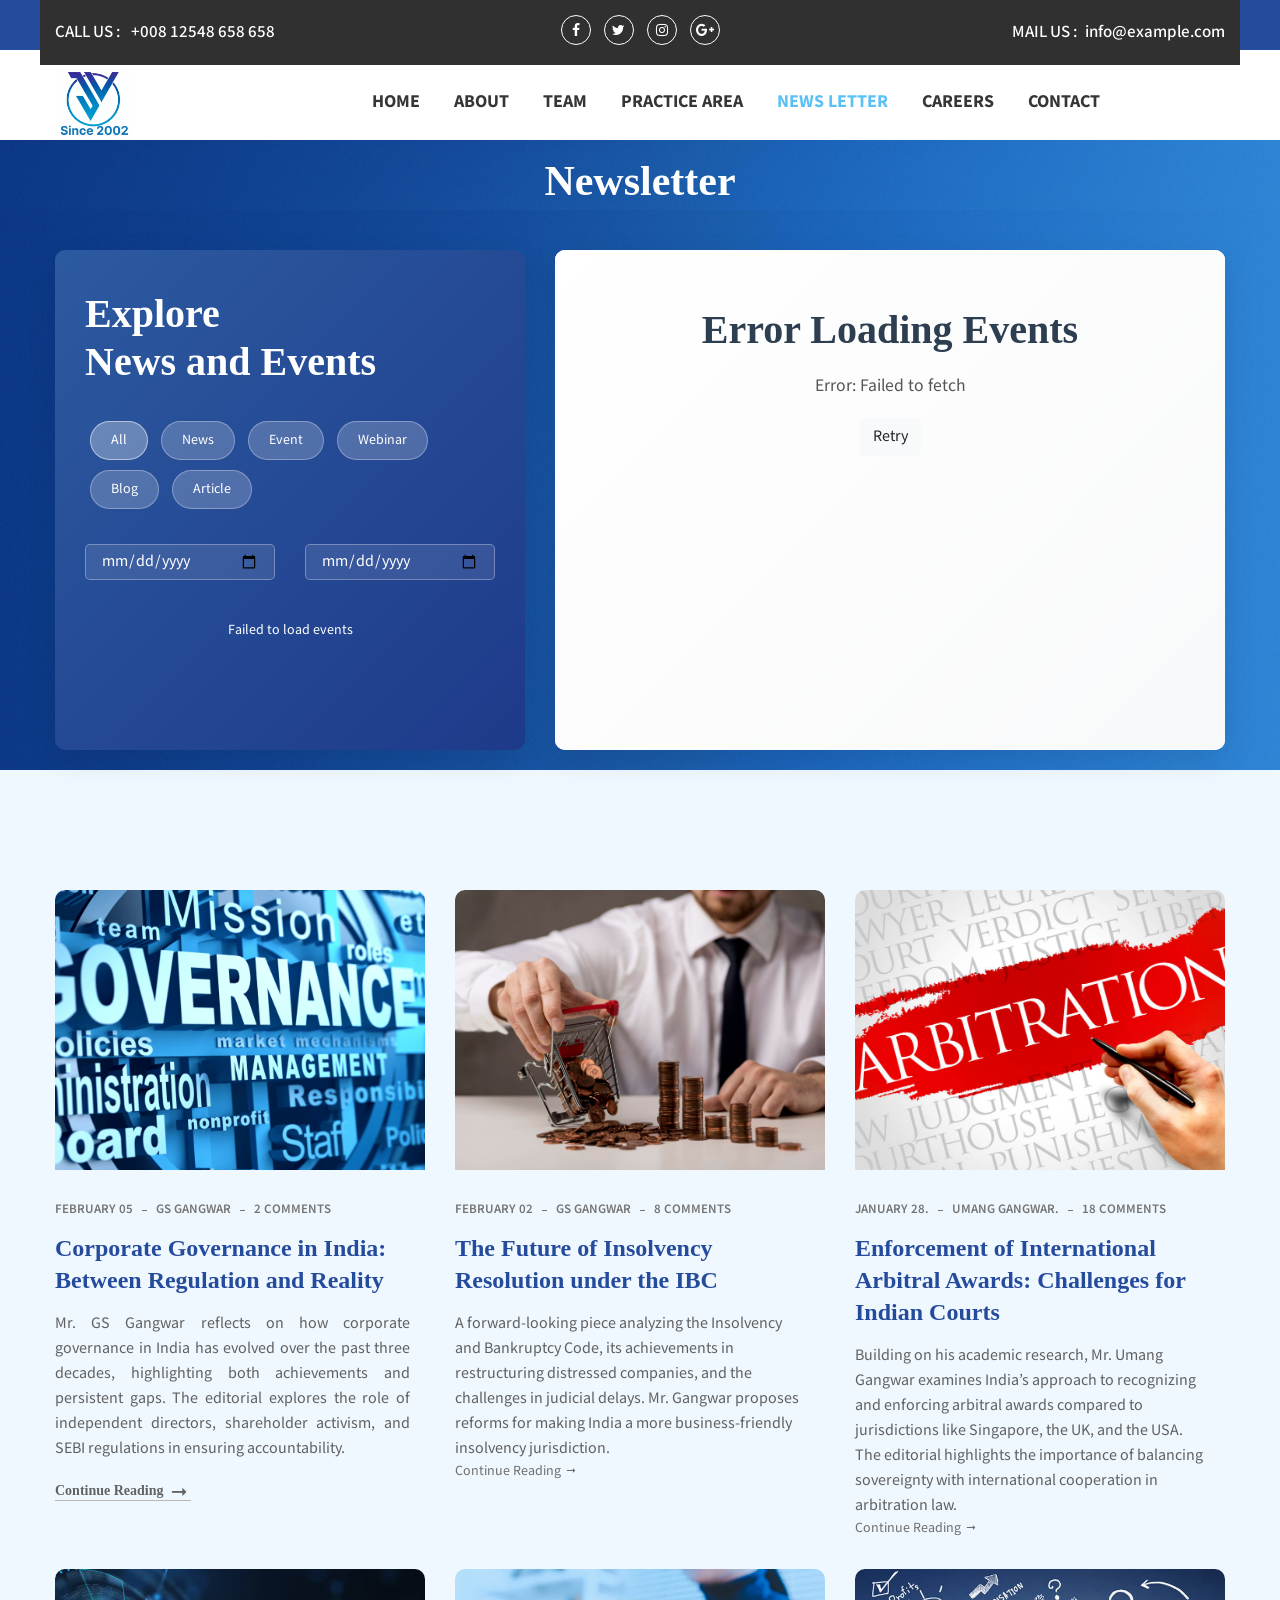
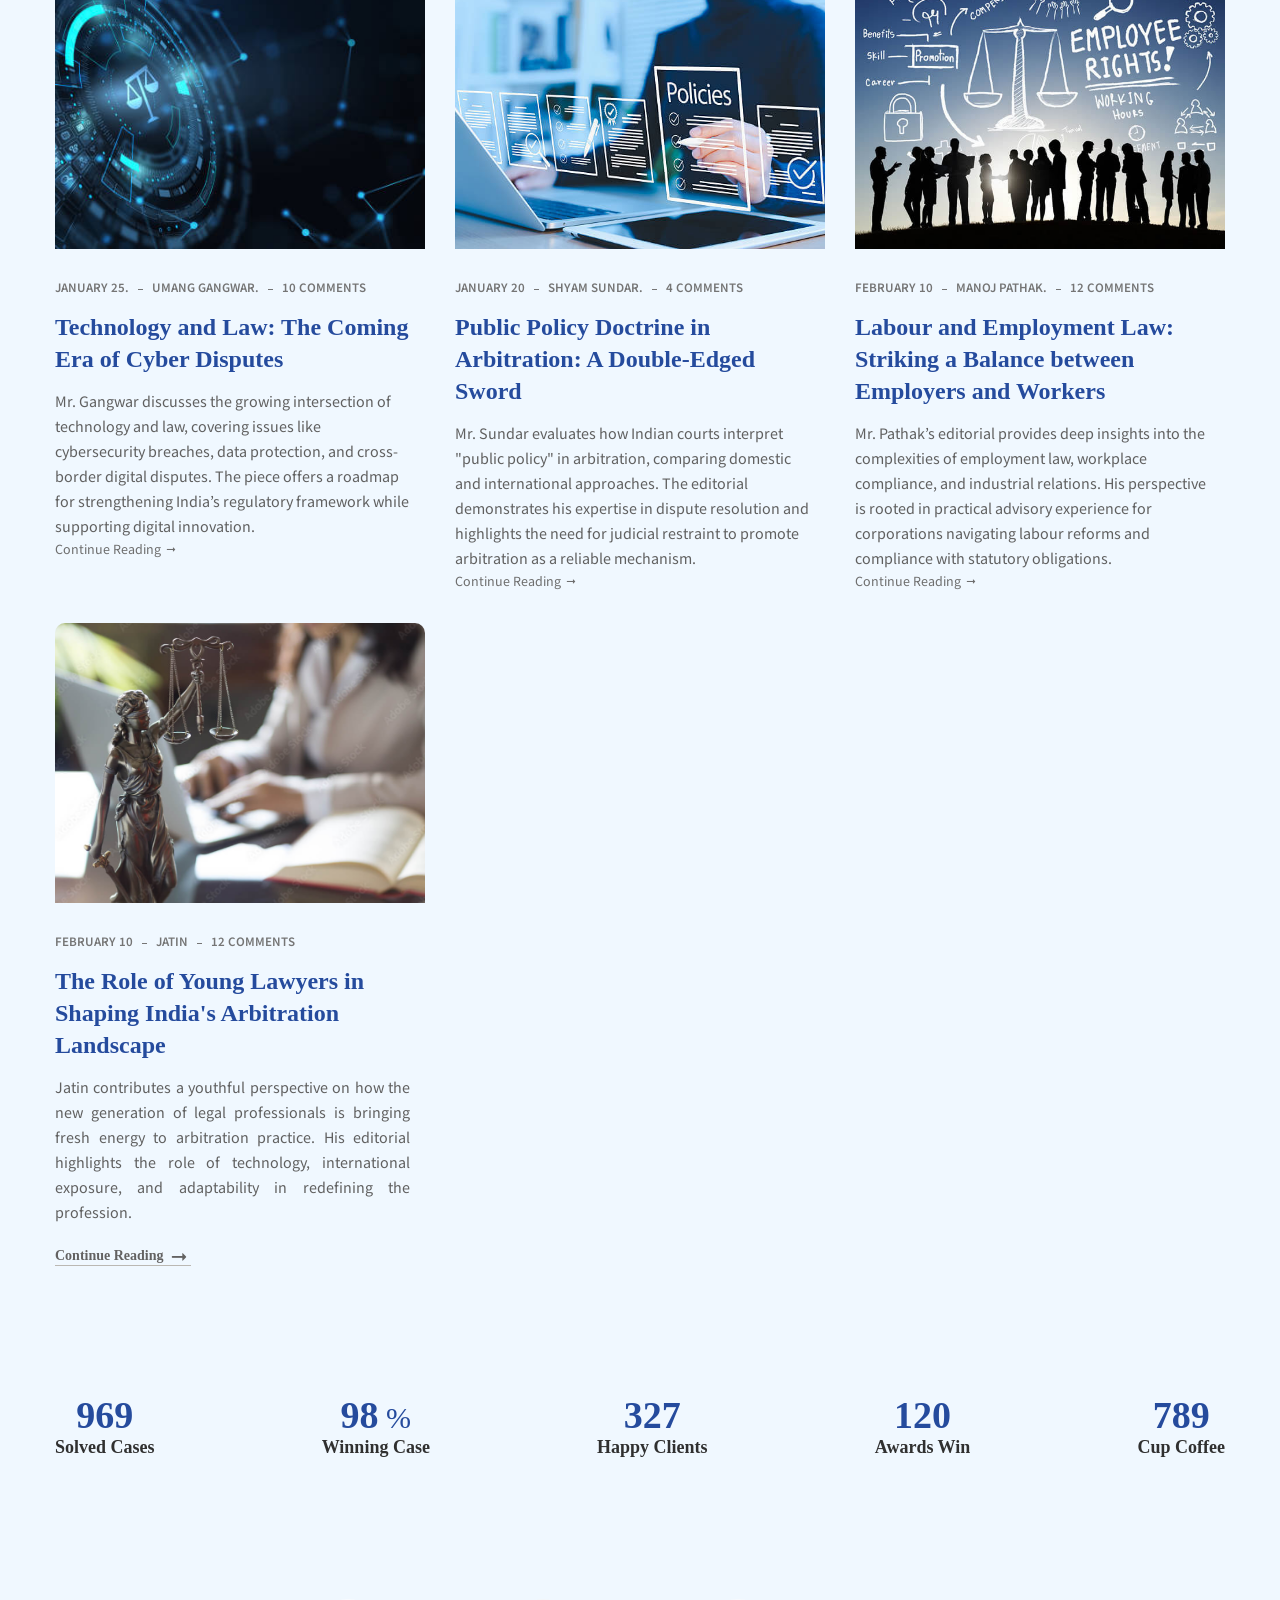
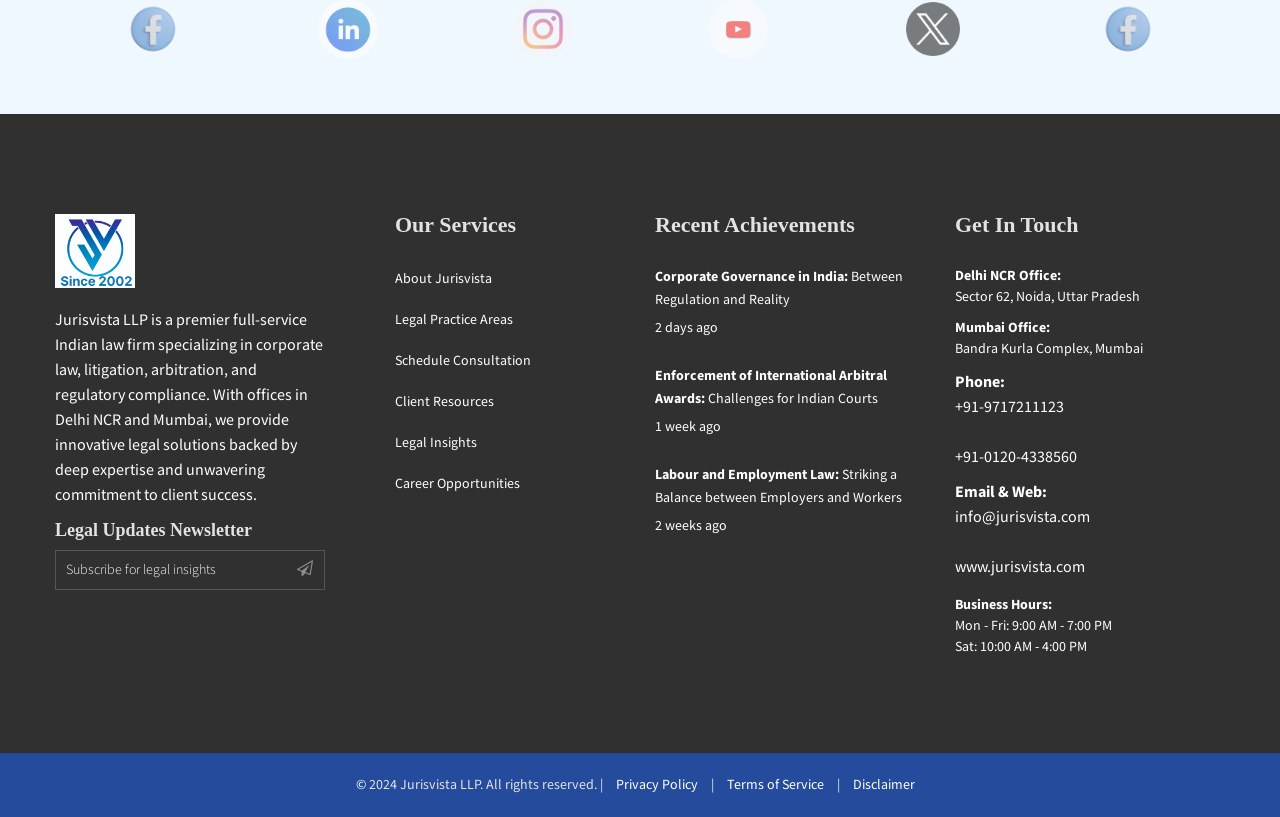
==== commit 49c43115: "ananya added and blog url fix" ====
--- a/blog.html
+++ b/blog.html
@@ -1,13 +1,12 @@
 <!doctype html>
 <html class="no-js" lang="en">
+
 <head>
     <title>Blog || JustisVista</title>
-    <meta charset="utf-8">
-    <meta name="viewport" content="width=device-width, initial-scale=1.0">
     <!-- Place favicon.ico in the root directory -->
     <link rel="shortcut icon" type="image/x-icon" href="img/gavel.png">
     <!--All Css Here-->
-    
+
     <!-- Droid Font CSS-->
     <link rel="stylesheet" href="css/droid.css">
     <!-- Icofont CSS-->
@@ -24,6 +23,7 @@
     <!-- Calendar CSS-->
     <link rel="stylesheet" href="css/zabuto_calendar.css">
     <!-- Meanmenu CSS-->
+    <link rel="stylesheet" href="css/meanmenu.min.css">
     <!-- Venobox CSS-->
     <link rel="stylesheet" href="css/venobox.css">
     <!-- Bootstrap CSS-->
@@ -32,35 +32,9 @@
     <link rel="stylesheet" href="style.css">
     <!-- Responsive CSS -->
     <link rel="stylesheet" href="css/responsive.css">
-
-     <link
-    rel="stylesheet"
-    href="https://cdnjs.cloudflare.com/ajax/libs/font-awesome/6.5.0/css/all.min.css"
-  />
     <!-- Modernizr Js -->
     <script src="js/vendor/modernizr-2.8.3.min.js"></script>
     <style>
-
-        /* Added sidebar navigation styles to match index.html */
-        :root { --primary-color: #254B9D; --secondary-color: #019df0; --dark-bg: #1a1a1a; --sidebar-width: 280px; }
-        .sidebar { position: fixed; left: 0; top: 0; width: var(--sidebar-width); height: 100vh; background: linear-gradient(135deg, var(--primary-color) 0%, #1a3a70 100%); box-shadow: 2px 0 15px rgba(37, 75, 157, 0.3); z-index: 998; overflow-y: auto; padding-top: 80px; transition: all 0.4s cubic-bezier(0.25, 0.46, 0.45, 0.94); transform: translateX(-100%); }
-        .sidebar.active { transform: translateX(0); }
-        .sidebar-overlay { position: fixed; top: 0; left: 0; width: 100%; height: 100%; background: rgba(0, 0, 0, 0); z-index: 997; opacity: 0; visibility: hidden; transition: all 0.3s ease; }
-        .sidebar-overlay.active { background: rgba(0, 0, 0, 0.7); opacity: 1; visibility: visible; }
-        .sidebar-nav { list-style: none; padding: 20px 0; margin: 0; }
-        .sidebar-nav li { margin: 0; }
-        .sidebar-nav a { display: flex; align-items: center; padding: 18px 25px; color: #ffffff; text-decoration: none; font-size: 15px; font-weight: 600; transition: all 0.3s ease; border-left: 4px solid transparent; position: relative; }
-        .sidebar-nav a:hover { background: rgba(255, 255, 255, 0.1); border-left-color: var(--secondary-color); padding-left: 35px; color: var(--secondary-color); }
-        .sidebar-nav a i { margin-right: 15px; font-size: 18px; width: 25px; text-align: center; }
-        .sidebar-nav a.active { background: rgba(255, 255, 255, 0.15); border-left-color: var(--secondary-color); color: var(--secondary-color); }
-        .sidebar-toggle { display: none; width: 50px; height: 50px; background: none; border: none; border-radius: 0; cursor: pointer; flex-direction: column; justify-content: center; align-items: center; z-index: 999; position: relative; }
-        .sidebar-toggle span { width: 28px; height: 3px; background: var(--primary-color); margin: 4px 0; transition: all 0.3s ease; border-radius: 2px; display: block; }
-        .sidebar-toggle.active span:nth-child(1) { transform: rotate(45deg) translate(8px, 8px); }
-        .sidebar-toggle.active span:nth-child(2) { opacity: 0; }
-        .sidebar-toggle.active span:nth-child(3) { transform: rotate(-45deg) translate(7px, -7px); }
-        .header-bottom-area { position: relative; z-index: 100; }
-        body.sidebar-open { overflow: hidden; }
-        
         /* Loading Animation */
         .page-loader {
             position: fixed;
@@ -79,7 +53,7 @@
         .spinner {
             width: 50px;
             height: 50px;
-            border: 3px solid rgba(255,255,255,0.3);
+            border: 3px solid rgba(255, 255, 255, 0.3);
             border-top: 3px solid #fff;
             border-radius: 50%;
             animation: spin 1s linear infinite;
@@ -87,12 +61,20 @@
         }
 
         @keyframes spin {
-            0% { transform: rotate(0deg); }
-            100% { transform: rotate(360deg); }
+            0% {
+                transform: rotate(0deg);
+            }
+
+            100% {
+                transform: rotate(360deg);
+            }
         }
 
         @keyframes fadeOut {
-            to { opacity: 0; visibility: hidden; }
+            to {
+                opacity: 0;
+                visibility: hidden;
+            }
         }
 
         .social-link {
@@ -118,13 +100,33 @@
             animation: fadeInUp 0.6s ease-out both;
         }
 
-        .main-menu li:nth-child(1) { animation-delay: 1.2s; }
-        .main-menu li:nth-child(2) { animation-delay: 1.3s; }
-        .main-menu li:nth-child(3) { animation-delay: 1.4s; }
-        .main-menu li:nth-child(4) { animation-delay: 1.5s; }
-        .main-menu li:nth-child(5) { animation-delay: 1.6s; }
-        .main-menu li:nth-child(6) { animation-delay: 1.7s; }
-        .main-menu li:nth-child(7) { animation-delay: 1.8s; }
+        .main-menu li:nth-child(1) {
+            animation-delay: 1.2s;
+        }
+
+        .main-menu li:nth-child(2) {
+            animation-delay: 1.3s;
+        }
+
+        .main-menu li:nth-child(3) {
+            animation-delay: 1.4s;
+        }
+
+        .main-menu li:nth-child(4) {
+            animation-delay: 1.5s;
+        }
+
+        .main-menu li:nth-child(5) {
+            animation-delay: 1.6s;
+        }
+
+        .main-menu li:nth-child(6) {
+            animation-delay: 1.7s;
+        }
+
+        .main-menu li:nth-child(7) {
+            animation-delay: 1.8s;
+        }
 
         .main-menu a {
             position: relative;
@@ -158,18 +160,39 @@
         }
 
         @keyframes backgroundMove {
-            0%, 100% { background-position: 0% 50%; }
-            50% { background-position: 100% 50%; }
-        }
-
-        .single-blog .blog-img { height: 280px; overflow: hidden; }
-        .single-blog .blog-img img { width: 100%; height: 100%; object-fit: cover; display: block; }
+
+            0%,
+            100% {
+                background-position: 0% 50%;
+            }
+
+            50% {
+                background-position: 100% 50%;
+            }
+        }
+
+        /* Uniform blog card image sizing */
+        .single-blog .blog-img {
+            height: 280px;
+            overflow: hidden;
+        }
+
+        .single-blog .blog-img img {
+            width: 100%;
+            height: 100%;
+            object-fit: cover;
+            display: block;
+        }
 
         .brand-active .single-brand img {
             width: 60px;
+            /* Set the desired width */
             height: 60px;
+            /* Set the desired height */
             border-radius: 50%;
+            /* Make the image circular */
             object-fit: cover;
+            /* Ensure the image covers the area without distortion */
         }
 
         /* Newsletter Slideshow Styles */
@@ -179,11 +202,11 @@
 
         .slideshow-container {
             position: relative;
-            max-width: 100%;
+            max-width: 800px;
             margin: 0 auto;
             background: rgb(255, 255, 255);
             border-radius: 10px;
-            box-shadow: 0 10px 30px rgba(0,0,0,0.1);
+            box-shadow: 0 10px 30px rgba(0, 0, 0, 0.1);
             overflow: hidden;
         }
 
@@ -202,8 +225,15 @@
         }
 
         @keyframes slideIn {
-            from { opacity: 0; transform: translateY(20px); }
-            to { opacity: 1; transform: translateY(0); }
+            from {
+                opacity: 0;
+                transform: translateY(20px);
+            }
+
+            to {
+                opacity: 1;
+                transform: translateY(0);
+            }
         }
 
         .slide-content h3 {
@@ -227,7 +257,7 @@
             color: white;
             padding: 40px 30px;
             border-radius: 10px;
-            box-shadow: 0 10px 30px rgba(0,0,0,0.1);
+            box-shadow: 0 10px 30px rgba(0, 0, 0, 0.1);
             min-height: 500px;
         }
 
@@ -240,26 +270,23 @@
 
         .explore-section .filter-buttons {
             margin-bottom: 30px;
-            display: flex;
-            flex-wrap: wrap;
-            gap: 10px;
         }
 
         .explore-section .filter-btn {
-            background: rgba(255,255,255,0.2);
-            border: 1px solid rgba(255,255,255,0.3);
+            background: rgba(255, 255, 255, 0.2);
+            border: 1px solid rgba(255, 255, 255, 0.3);
             color: white;
             padding: 8px 20px;
+            margin: 5px;
             border-radius: 25px;
             font-size: 14px;
             transition: all 0.3s ease;
-            white-space: nowrap;
         }
 
         .explore-section .filter-btn:hover,
         .explore-section .filter-btn.active {
-            background: rgba(255,255,255,0.3);
-            border-color: rgba(255,255,255,0.5);
+            background: rgba(255, 255, 255, 0.3);
+            border-color: rgba(255, 255, 255, 0.5);
         }
 
         .explore-section .form-group {
@@ -267,21 +294,20 @@
         }
 
         .explore-section .form-control {
-            background: rgba(255,255,255,0.1);
-            border: 1px solid rgba(255,255,255,0.3);
+            background: rgba(255, 255, 255, 0.1);
+            border: 1px solid rgba(255, 255, 255, 0.3);
             color: white;
             padding: 12px 15px;
             border-radius: 5px;
-            width: 100%;
         }
 
         .explore-section .form-control::placeholder {
-            color: rgba(255,255,255,0.7);
+            color: rgba(255, 255, 255, 0.7);
         }
 
         .explore-section .form-control:focus {
-            background: rgba(255,255,255,0.15);
-            border-color: rgba(255,255,255,0.5);
+            background: rgba(255, 255, 255, 0.15);
+            border-color: rgba(255, 255, 255, 0.5);
             box-shadow: none;
             color: white;
         }
@@ -291,7 +317,7 @@
             color: white;
         }
 
-        .news-and-events h2{
+        .news-and-events h2 {
             color: white;
         }
 
@@ -307,13 +333,13 @@
             background: white;
             border-radius: 10px;
             overflow: hidden;
-            box-shadow: 0 5px 15px rgba(0,0,0,0.1);
+            box-shadow: 0 5px 15px rgba(0, 0, 0, 0.1);
             transition: transform 0.3s ease, box-shadow 0.3s ease;
         }
 
         .blog-card:hover {
             transform: translateY(-5px);
-            box-shadow: 0 15px 30px rgba(0,0,0,0.15);
+            box-shadow: 0 15px 30px rgba(0, 0, 0, 0.15);
         }
 
         .blog-card-img {
@@ -342,8 +368,6 @@
             margin-bottom: 15px;
             font-size: 14px;
             color: #777;
-            flex-wrap: wrap;
-            gap: 10px;
         }
 
         .blog-card-title {
@@ -389,296 +413,35 @@
             text-align: center;
         }
 
-        /* Responsive Design */
-        @media (max-width: 992px) {
-            .header-top-wrap .row {
-                flex-direction: column;
-                gap: 15px;
-            }
-
-            .header-top-left,
-            .header-top-middle,
-            .header-top-right {
-                text-align: center;
+        @media (max-width: 768px) {
+            .slide {
+                padding: 40px 20px;
+                min-height: 250px;
+            }
+
+            .slide-content h3 {
+                font-size: 2rem;
+            }
+
+            .slide-content p {
+                font-size: 1rem;
             }
 
             .explore-section {
-                min-height: auto;
                 margin-bottom: 30px;
             }
 
             .explore-section h2 {
                 font-size: 2rem;
             }
-
-            .slideshow-container {
-                margin-top: 30px;
-            }
-        }
-
-        /* Updated sidebar toggle positioning for 768-984px range - FIXED */
-        @media (max-width: 984px) and (min-width: 768px) {
-            .sidebar-toggle {
-                display: flex;
-                position: absolute;
-                top: 50%;
-                left: 15px;
-                transform: translateY(-50%);
-                z-index: 1001;
-            }
-
-            .header-menu-area {
-                display: none;
-            }
-
-            .sidebar {
-                width: var(--sidebar-width);
-            }
-
-            .header-logo {
-                text-align: center;
-                position: relative;
-                padding-left: 60px;
-            }
-            
-            .header-bottom-area .row {
-                position: relative;
-                display: flex;
-                align-items: center;
-                min-height: 80px;
-            }
-            
-            /* Ensure logo and toggle are properly aligned */
-            .header-logo {
-                display: flex;
-                align-items: center;
-                justify-content: center;
-                width: 100%;
-            }
-            
-            .header-logo a {
-                display: flex;
-                justify-content: center;
-                width: 100%;
-            }
-        }
-
-        @media (max-width: 768px) {
-            .sidebar-toggle { 
-                display: flex; 
-                position: absolute;
-                left: 15px;
-                top: 50%;
-                transform: translateY(-50%);
-                z-index: 1001;
-            }
-            
-            .header-menu-area { 
-                display: none; 
-            }
-            
-            .sidebar { 
-                width: var(--sidebar-width); 
-            }
-            
-            .header-logo { 
-                text-align: center;
-                position: relative;
-            }
-            
-            .header-logo a {
-                display: flex;
-                justify-content: center;
-                width: 100%;
-            }
-
-            .slide {
-                padding: 40px 20px;
-                min-height: auto;
-                max-height: none;
-            }
-            
-            .slide-content h3 {
-                font-size: 1.8rem;
-            }
-            
-            .slide-content p {
-                font-size: 0.95rem;
-            }
-
-            .explore-section {
-                padding: 30px 20px;
-                margin-bottom: 30px;
-            }
-
-            .explore-section h2 {
-                font-size: 1.8rem;
-                margin-bottom: 20px;
-            }
-
-            .explore-section .filter-buttons {
-                margin-bottom: 20px;
-            }
-
-            .explore-section .filter-btn {
-                padding: 8px 15px;
-                font-size: 12px;
-            }
-
-            .blog-grid {
-                grid-template-columns: repeat(auto-fill, minmax(250px, 1fr));
-                gap: 20px;
-                margin-top: 30px;
-            }
-
-            .single-blog .blog-img {
-                height: 200px;
-            }
-
-            .blog-card-title {
-                font-size: 16px;
-            }
-
-            .blog-card-meta {
-                font-size: 12px;
-            }
-
-            .blog-card-content {
-                padding: 15px;
-            }
-        }
-
-        @media (max-width: 576px) {
-            :root { --sidebar-width: 250px; }
-            
-            .sidebar-nav a { padding: 15px 20px; font-size: 14px; }
-            .sidebar-nav a i { margin-right: 12px; font-size: 16px; }
-
-            .header-top-area .container {
-                padding: 0 10px;
-            }
-
-            .header-logo img {
-                max-width: 150px !important;
-            }
-
-            .slide {
-                padding: 30px 15px;
-            }
-
-            .slide-content h3 {
-                font-size: 1.5rem;
-            }
-
-            .slide-content p {
-                font-size: 0.9rem;
-            }
-
-            .explore-section {
-                padding: 20px 15px;
-            }
-
-            .explore-section h2 {
-                font-size: 1.5rem;
-                margin-bottom: 15px;
-            }
-
-            .explore-section .filter-buttons {
-                margin-bottom: 15px;
-            }
-
-            .explore-section .filter-btn {
-                padding: 6px 12px;
-                font-size: 11px;
-            }
-
-            .explore-section .form-group {
-                margin-bottom: 15px;
-            }
-
-            .blog-grid {
-                grid-template-columns: 1fr;
-                gap: 20px;
-            }
-
-            .single-blog .blog-img {
-                height: 200px;
-            }
-
-            .blog-card-title {
-                font-size: 15px;
-            }
-
-            .blog-card-meta {
-                font-size: 11px;
-                flex-direction: column;
-                align-items: flex-start;
-                gap: 5px;
-            }
-
-            .page-banner-content h2 {
-                font-size: 1.8rem;
-            }
-
-            .brand-active .single-brand img {
-                width: 50px;
-                height: 50px;
-            }
-
-            .footer-top-area .container {
-                padding: 0 10px;
-            }
-
-            .single-footer-widget {
-                margin-bottom: 20px !important;
-            }
-
-            .social-link li {
-                margin: 0 5px;
-            }
-        }
-
-        @media (max-width: 480px) {
-            .slide {
-                padding: 20px 12px;
-            }
-
-            .slide-content h3 {
-                font-size: 1.3rem;
-                margin-bottom: 15px;
-            }
-
-            .explore-section {
-                padding: 15px 12px;
-            }
-
-            .explore-section h2 {
-                font-size: 1.3rem;
-            }
-
-            .explore-section .filter-btn {
-                padding: 5px 10px;
-                font-size: 10px;
-            }
-        }
-
-        @media (max-width: 992px) {
-            .header-menu-area ul.main-menu {
-                flex-direction: column;
-                gap: 0;
-            }
-        }
-        
-        @media (max-width: 768px) {
-            .main-menu {
-                flex-direction: column;
-                gap: 0;
-            }
-        }
-
+        }
     </style>
 </head>
+
 <body>
+    <!--[if lt IE 8]>
+    <p class="browserupgrade">You are using an <strong>outdated</strong> browser. Please <a href="http://browsehappy.com/">upgrade your browser</a> to improve your experience.</p>
+    <![endif]-->
     <div class="page-loader">
         <div class="loader-content">
             <div class="spinner"></div>
@@ -687,106 +450,104 @@
     </div>
 
     <div class="wrapper">
+        <!--Header Area Start-->
         <header>
             <div class="header-container">
+                <!--Header Top Area Start-->
                 <div class="header-top-area default-bg">
                     <div class="container">
                         <div class="row">
                             <div class="header-top-wrap col-12">
                                 <div class="row">
+                                    <!--Header Top Left Area Start-->
                                     <div class="col-md-4 col-xl-3">
                                         <div class="header-top-left">
-                                        <p class="glow-on-hover">CALL US : <a href="#">  +0120 4961761</a></p>
+                                            <p class="glow-on-hover">CALL US : <a href="#"> +008 12548 658 658</a></p>
                                         </div>
                                     </div>
+                                    <!--Header Top Left Area End-->
+                                    <!--Header Top Middle Area Start-->
                                     <div class="col-md-4 col-xl-6">
                                         <div class="header-top-middle text-center">
                                             <ul class="social-link">
-                                                <li><a href="#" class="social-link"><i class="fa-brands fa-facebook"></i></a></li>
-                                                <li><a href="#" class="social-link"><i class="fa-brands fa-x-twitter"></i></a></li>
-                                               <li><a href="https://www.instagram.com/jurisvistallp?igsh=MXJzMjhxdXQ4bXhnaw%3D%3D&utm_source=qr" class="social-link"><i class="fa-brands fa-instagram"></i></a>
-												</li>
-                                                 <li><a href="#" class="social-link"><i class="fa-brands fa-google"></i></a></li>
+                                                <li><a href="#" class="social-link"><i class="fa fa-facebook"></i></a>
+                                                </li>
+                                                <li><a href="#" class="social-link"><i class="fa fa-twitter"></i></a>
+                                                </li>
+                                                <li><a href="#" class="social-link"><i class="fa fa-instagram"></i></a>
+                                                </li>
+                                                <li><a href="#" class="social-link"><i
+                                                            class="fa fa-google-plus"></i></a></li>
                                             </ul>
                                         </div>
                                     </div>
+                                    <!--Header Top Middle Area End-->
+                                    <!--Header Top Right Area Start-->
                                     <div class="col-md-4 col-xl-3">
                                         <div class="header-top-right">
-                                            <p class="glow-on-hover">MAIL US :<a href="mailto:info@jurisvista.in">info@jurisvista.in</a></p>
+                                            <p class="glow-on-hover">MAIL US :<a href="#">info@example.com</a></p>
                                         </div>
                                     </div>
+                                    <!--Header Top Right Area End-->
                                 </div>
                             </div>
                         </div>
                     </div>
                 </div>
-
+                <!--Header Top Area End-->
+                <!--Header Bottom Area Start-->
                 <div class="header-bottom-area header-sticky">
                     <div class="container">
-                        <div class="row align-items-center">
+                        <div class="row ">
+                            <!--Header Logo Start-->
                             <div class="col-md-3">
                                 <div class="header-logo">
-									<!--Sidebar Toggle Button-->
-									<button class="sidebar-toggle" id="sidebarToggle">
-										<span></span>
-										<span></span>
-										<span></span>
-									</button>
-									<a href="index.html"><img src="img/bg/logojv4.png"
-											style="max-width: 180px; min-height: 50px;" alt=""></a>
-								</div>
-                            </div>
+                                    <a href="index.html"><img src="img/bg/jurisvista.jpeg"
+                                            style="max-width: 80px; max-height: 70px;" alt=""></a>
+                                </div>
+                            </div>
+                            <!--Header Logo End-->
+                            <!--Header Menu Start-->
                             <div class="col-md-9">
-                                <div class="header-menu-area">
+                                <div class="header-menu-area ">
                                     <nav>
                                         <ul class="main-menu">
-                                            <li><a href="index.html" class="nav-link-bold">HOME</a></li>
+                                            <li><a href="index.html" class="nav-link-bold">HOME</a>
+                                            </li>
                                             <li><a href="about.html" class="nav-link-bold">ABOUT</a></li>
                                             <li><a href="team.html" class="nav-link-bold">TEAM</a></li>
                                             <li><a href="service.html" class="nav-link-bold">PRACTICE AREA</a></li>
-                                            <li class="active"><a href="blog.html" class="nav-link-bold">NEWS LETTER</a></li>
+                                            <li class="active"><a href="blog.html" class="nav-link-bold">NEWS LETTER</a>
+
+                                            </li>
                                             <li><a href="careers.html" class="nav-link-bold">CAREERS</a></li>
                                             <li><a href="contact.html" class="nav-link-bold">CONTACT</a></li>
                                         </ul>
                                     </nav>
                                 </div>
                             </div>
+                            <!--Header Menu End-->
                         </div>
                         <div class="row">
                             <div class="col-12">
                                 <!--Mobile Menu Area Start-->
                                 <div class="mobile-menu d-lg-none d-xl-none"></div>
                                 <!--Mobile Menu Area End-->
-                                <!--Sidebar Toggle Button-->
-                              
                             </div>
                         </div>
                     </div>
                 </div>
+                <!--Header Bottom Area End-->
             </div>
         </header>
-        
-        <!--Sidebar Overlay-->
-        <div class="sidebar-overlay" id="sidebarOverlay"></div>
-        
-        <!--Sidebar Navigation-->
-        <nav class="sidebar" id="sidebar">
-            <ul class="sidebar-nav">
-                <li><a href="index.html" class="nav-link"><i class="fa fa-home"></i> HOME</a></li>
-                <li><a href="about.html" class="nav-link"><i class="fa fa-info-circle"></i> ABOUT</a></li>
-                <li><a href="team.html" class="nav-link"><i class="fa fa-users"></i> TEAM</a></li>
-                <li><a href="service.html" class="nav-link"><i class="fa fa-briefcase"></i> PRACTICE AREA</a></li>
-                <li><a href="blog.html" class="nav-link active"><i class="fa fa-newspaper-o"></i> NEWS LETTER</a></li>
-                <li><a href="careers.html" class="nav-link"><i class="fa fa-graduation-cap"></i> CAREERS</a></li>
-                <li><a href="contact.html" class="nav-link"><i class="fa fa-envelope"></i> CONTACT</a></li>
-            </ul>
-        </nav>
-
-        <div class="page-banner-area bg-img-3 bg-animate pt-10">
+        <!--Header Area End-->
+        <!-- Page Banner Area Start-->
+        <div class="page-banner-area bg-img-3 bg-animate pt-20">
             <div class="container">
                 <div class="row">
                     <div class="page-banner-content col-12 text-center">
                         <h2>Newsletter</h2>
+
                     </div>
                 </div>
             </div>
@@ -802,14 +563,14 @@
                     <div class="col-lg-5 col-md-12">
                         <div class="explore-section news-and-events">
                             <h2>Explore<br>News and Events</h2>
-                            
+
                             <div class="filter-buttons">
                                 <button class="filter-btn active" data-type="all">All</button>
-                                <button class="filter-btn" data-type="event">Events</button>
                                 <button class="filter-btn" data-type="news">News</button>
+                                <button class="filter-btn" data-type="event">Event</button>
                                 <button class="filter-btn" data-type="webinar">Webinar</button>
-                                <button class="filter-btn" data-type="blog">Blogs</button>
-                                <button class="filter-btn" data-type="article" >Articles</button>
+                                <button class="filter-btn" data-type="blog">Blog</button>
+                                <button class="filter-btn" data-type="article">Article</button>
                             </div>
 
                             <div class="row">
@@ -825,8 +586,8 @@
                                 </div>
                             </div>
 
-                           
-                            
+
+
                             <div class="filter-results" id="filterResults">
                                 <!-- Showing 10 events -->
                             </div>
@@ -840,39 +601,51 @@
                             <div class="slide active">
                                 <div class="slide-content text-center">
                                     <h3>Expert Legal Consultation</h3>
-                                    <p class="text-justify">GS Gangwar and Associates is the best Law Firm.</p>
-                                </div>
-                            </div>
-                            
+                                    <p>GS Gangwar and Associates is the best Law Firm. We solve your problems tempora
+                                        incidunt ut labore et dolore magnam aliquam quaerat voluptatem. Ut enim ad
+                                        minima veniam. Our expert team provides comprehensive legal solutions for all
+                                        your needs.</p>
+                                </div>
+                            </div>
+
                             <!-- Slide 2 -->
                             <div class="slide">
                                 <div class="slide-content text-center">
                                     <h3>Corporate Law Excellence</h3>
-                                    <p class="text-justify">GS Gangwar and Associates is the best Law Firm.</p>
-                                </div>
-                            </div>
-                            
+                                    <p>GS Gangwar and Associates is the best Law Firm. We solve your problems tempora
+                                        incidunt ut labore et dolore magnam aliquam quaerat voluptatem. Ut enim ad
+                                        minima veniam. Specializing in corporate law with proven track record of
+                                        success.</p>
+                                </div>
+                            </div>
+
                             <!-- Slide 3 -->
                             <div class="slide">
                                 <div class="slide-content text-center">
                                     <h3>Criminal Defense Specialists</h3>
-                                    <p class="text-justify">GS Gangwar and Associates is the best Law Firm.</p>
-                                </div>
-                            </div>
-                            
+                                    <p>GS Gangwar and Associates is the best Law Firm. We solve your problems tempora
+                                        incidunt ut labore et dolore magnam aliquam quaerat voluptatem. Ut enim ad
+                                        minima veniam. Defending your rights with dedication and expertise.</p>
+                                </div>
+                            </div>
+
                             <!-- Slide 4 -->
                             <div class="slide">
                                 <div class="slide-content text-center">
                                     <h3>Family Law Solutions</h3>
-                                    <p class="text-justify">GS Gangwar and Associates is the best Law Firm.</p>
-                                </div>
-                            </div>
-                            
+                                    <p>GS Gangwar and Associates is the best Law Firm. We solve your problems tempora
+                                        incidunt ut labore et dolore magnam aliquam quaerat voluptatem. Ut enim ad
+                                        minima veniam. Compassionate legal support for family matters and disputes.</p>
+                                </div>
+                            </div>
+
                             <!-- Slide 5 -->
                             <div class="slide">
                                 <div class="slide-content text-center">
                                     <h3>24/7 Legal Support</h3>
-                                    <p class="text-justify">GS Gangwar and Associates is the best Law Firm.</p>
+                                    <p>GS Gangwar and Associates is the best Law Firm. We solve your problems tempora
+                                        incidunt ut labore et dolore magnam aliquam quaerat voluptatem. Ut enim ad
+                                        minima veniam. Round-the-clock legal assistance when you need it most.</p>
                                 </div>
                             </div>
                         </div>
@@ -883,11 +656,11 @@
         <!-- Newsletter Slideshow Area End-->
 
         <!-- Blog Area Start-->
-       <!-- Blog Area Start-->
-		<div class="blog-area pt-20" style="background-color: aliceblue;">
-		    <div class="container">
-		        <div class="row">
-                    <!--Single Blog End--> 
+        <!-- Blog Area Start-->
+        <div class="blog-area pt-120" style="background-color: aliceblue;">
+            <div class="container">
+                <div class="row">
+                    <!--Single Blog End-->
                     <!--Single Blog Start-->
                     <div class="col-md-6 col-lg-4">
                         <div class="single-blog mb-30">
@@ -900,109 +673,138 @@
                                     <li><a href="#">GS Gangwar</a></li>
                                     <li><a href="#">2 comments</a></li>
                                 </ul>
-                                <h3><a href="blog-post.html?post=corporate-governance">Corporate Governance in India: Between Regulation and Reality</a></h3>
-                                <p class="text-justify">Mr. GS Gangwar reflects on how corporate governance in India has evolved over the past three decades, highlighting both achievements and persistent gaps. The editorial explores the role of independent directors, shareholder activism, and SEBI regulations in ensuring accountability.</p>
-                                <a href="blog-post.html?post=corporate-governance" class="blog-link"><span>Continue Reading</span> <i class="icofont icofont-long-arrow-right"></i></a>
-                            </div>
-                        </div>
-                    </div>
-
-                    <!-- Blog Post 2 -->
+                                <h3><a href="blog-post.html?post=corporate-governance">Corporate Governance in India:
+                                        Between Regulation and Reality</a></h3>
+                                <p class="text-justify">Mr. GS Gangwar reflects on how corporate governance in India has
+                                    evolved over the past three decades, highlighting both achievements and persistent
+                                    gaps. The editorial explores the role of independent directors, shareholder
+                                    activism, and SEBI regulations in ensuring accountability.</p>
+                                <a href="blog-post.html?post=corporate-governance" class="blog-link"><span>Continue
+                                        Reading</span> <i class="icofont icofont-long-arrow-right"></i></a>
+                            </div>
+                        </div>
+                    </div>
+                    <!--Single Blog End-->
+                    <!--Single Blog Start-->
                     <div class="col-md-6 col-lg-4">
                         <div class="single-blog mb-30">
                             <div class="blog-img">
-                                <img src="img/blog/large/The Future of Insolvency.jpg" alt="Insolvency Resolution">
+                                <img src="img/blog/large/The Future of Insolvency.jpg" alt="">
                             </div>
                             <div class="blog-content">
                                 <ul class="blog-meta">
                                     <li>February 02</li>
-                                    <li><a href="#">GS Gangwar</a></li>
+                                    <li><a href="#"> GS Gangwar</a></li>
                                     <li><a href="#">8 comments</a></li>
                                 </ul>
-                                <h3><a href="blog-post.html?post=ibc-future">The Future of Insolvency Resolution under the IBC</a></h3>
-                                <p class="text-justify">A forward-looking piece analyzing the Insolvency and Bankruptcy Code, its achievements in restructuring distressed companies, and the challenges in judicial delays. Mr. Gangwar proposes reforms for making India a more business-friendly insolvency jurisdiction.</p>
-                                <a href="blog-post.html?post=ibc-future" class="blog-link"><span>Continue Reading</span> <i class="icofont icofont-long-arrow-right"></i></a>
-                            </div>
-                        </div>
-                    </div>
-
-                    <!-- Blog Post 3 -->
+                                <h3><a href="single-blog.html">The Future of Insolvency Resolution under the IBC</a>
+                                </h3>
+                                <p>A forward-looking piece analyzing the Insolvency and Bankruptcy Code, its
+                                    achievements in restructuring distressed companies, and the challenges in judicial
+                                    delays. Mr. Gangwar proposes reforms for making India a more business-friendly
+                                    insolvency jurisdiction.
+                                </p>
+                                <span>Continue Reading</span> <i class="icofont icofont-long-arrow-right"></i>
+                            </div>
+                        </div>
+                    </div>
+                    <!--Single Blog End-->
+                    <!--Single Blog Start-->
                     <div class="col-md-6 col-lg-4">
                         <div class="single-blog mb-30">
                             <div class="blog-img">
-                                <img src="img/blog/large/Enforcement of International Arbitral .jpg" alt="Arbitral Awards">
+                                <img src="img/blog/large/Enforcement of International Arbitral .jpg" alt="">
                             </div>
                             <div class="blog-content">
                                 <ul class="blog-meta">
-                                    <li>January 28</li>
-                                    <li><a href="#">Umang Gangwar</a></li>
-                                    <li><a href="#">18 comments</a></li>
+                                    <li>January 28.</li>
+                                    <li><a href="#"> Umang Gangwar.</a></li>
+                                    <li><a href="#"> 18 comments</a></li>
                                 </ul>
-                                <h3><a href="blog-post.html?post=arbitral-awards">Enforcement of International Arbitral Awards: Challenges for Indian Courts</a></h3>
-                                <p class="text-justify">Building on his academic research, Mr. Umang Gangwar examines India's approach to recognizing and enforcing arbitral awards compared to jurisdictions like Singapore, the UK, and the USA. The editorial highlights the importance of balancing sovereignty with international cooperation in arbitration law.</p>
-                                <a href="blog-post.html?post=arbitral-awards" class="blog-link"><span>Continue Reading</span> <i class="icofont icofont-long-arrow-right"></i></a>
-                            </div>
-                        </div>
-                    </div>
-
-                    <!-- Blog Post 4 -->
+                                <h3><a href="single-blog.html">Enforcement of International Arbitral Awards: Challenges
+                                        for Indian Courts</a></h3>
+                                <p>Building on his academic research, Mr. Umang Gangwar examines India’s approach to
+                                    recognizing and enforcing arbitral awards compared to jurisdictions like Singapore,
+                                    the UK, and the USA. The editorial highlights the importance of balancing
+                                    sovereignty with international cooperation in arbitration law.
+                                </p>
+                                <span>Continue Reading</span> <i class="icofont icofont-long-arrow-right"></i>
+                            </div>
+                        </div>
+                    </div>
+                    <!--Single Blog End-->
+                    <!--Single Blog Start-->
                     <div class="col-md-6 col-lg-4">
                         <div class="single-blog mb-30">
                             <div class="blog-img">
-                                <img src="img/blog/large/Technology and Law.jpg" alt="Technology and Law">
+                                <img src="img/blog/large/Technology and Law.jpg" alt="">
                             </div>
                             <div class="blog-content">
                                 <ul class="blog-meta">
-                                    <li>January 25</li>
-                                    <li><a href="#">Umang Gangwar</a></li>
+                                    <li>January 25.</li>
+                                    <li><a href="#"> Umang Gangwar.</a></li>
                                     <li><a href="#">10 comments</a></li>
                                 </ul>
-                                <h3><a href="blog-post.html?post=tech-law">Technology and Law: The Coming Era of Cyber Disputes</a></h3>
-                                <p class="text-justify">Mr. Gangwar discusses the growing intersection of technology and law, covering issues like cybersecurity breaches, data protection, and cross-border digital disputes. The piece offers a roadmap for strengthening India's regulatory framework while supporting digital innovation.</p>
-                                <a href="blog-post.html?post=tech-law" class="blog-link"><span>Continue Reading</span> <i class="icofont icofont-long-arrow-right"></i></a>
-                            </div>
-                        </div>
-                    </div>
-
-                    <!-- Blog Post 5 -->
+                                <h3><a href="single-blog.html">Technology and Law: The Coming Era of Cyber Disputes</a>
+                                </h3>
+                                <p>Mr. Gangwar discusses the growing intersection of technology and law, covering issues
+                                    like cybersecurity breaches, data protection, and cross-border digital disputes. The
+                                    piece offers a roadmap for strengthening India’s regulatory framework while
+                                    supporting digital innovation.
+
+                                </p>
+                                <span>Continue Reading</span> <i class="icofont icofont-long-arrow-right"></i>
+                            </div>
+                        </div>
+                    </div>
+                    <!--Single Blog End-->
+                    <!--Single Blog Start-->
                     <div class="col-md-6 col-lg-4">
                         <div class="single-blog mb-30">
                             <div class="blog-img">
-                                <img src="img/blog/large/Public Policy Doctrine.jpg" alt="Public Policy Doctrine">
+                                <img src="img/blog/large/Public Policy Doctrine.jpg" alt="">
                             </div>
                             <div class="blog-content">
                                 <ul class="blog-meta">
-                                    <li>January 20</li>
-                                    <li><a href="#">Shyam Sundar</a></li>
+                                    <li>january 20</li>
+                                    <li><a href="#">Shyam Sundar.</a></li>
                                     <li><a href="#">4 comments</a></li>
                                 </ul>
-                                <h3><a href="blog-post.html?post=public-policy">Public Policy Doctrine in Arbitration: A Double-Edged Sword</a></h3>
-                                <p class="text-justify">Mr. Sundar evaluates how Indian courts interpret "public policy" in arbitration, comparing domestic and international approaches. The editorial demonstrates his expertise in dispute resolution and highlights the need for judicial restraint to promote arbitration as a reliable mechanism.</p>
-                                <a href="blog-post.html?post=public-policy" class="blog-link"><span>Continue Reading</span> <i class="icofont icofont-long-arrow-right"></i></a>
-                            </div>
-                        </div>
-                    </div>
-
-                    <!-- Blog Post 6 -->
+                                <h3><a href="single-blog.html">Public Policy Doctrine in Arbitration: A Double-Edged
+                                        Sword </a></h3>
+                                <p>Mr. Sundar evaluates how Indian courts interpret "public policy" in arbitration,
+                                    comparing domestic and international approaches. The editorial demonstrates his
+                                    expertise in dispute resolution and highlights the need for judicial restraint to
+                                    promote arbitration as a reliable mechanism.</p>
+                                <span>Continue Reading</span> <i class="icofont icofont-long-arrow-right"></i>
+                            </div>
+                        </div>
+                    </div>
+                    <!--Single Blog End-->
+                    <!--Single Blog Start-->
                     <div class="col-md-6 col-lg-4">
                         <div class="single-blog mb-30">
                             <div class="blog-img">
-                                <img src="img/blog/large/Labour and Employment Law.jpg" alt="Labour and Employment">
+                                <img src="img/blog/large/Labour and Employment Law.jpg" alt="">
                             </div>
                             <div class="blog-content">
                                 <ul class="blog-meta">
                                     <li>February 10</li>
-                                    <li><a href="#">Manoj Pathak</a></li>
+                                    <li><a href="#"> Manoj Pathak.</a></li>
                                     <li><a href="#">12 comments</a></li>
                                 </ul>
-                                <h3><a href="blog-post.html?post=labour-law">Labour and Employment Law: Striking a Balance between Employers and Workers</a></h3>
-                                <p class="text-justify">Mr. Pathak's editorial provides deep insights into the complexities of employment law, workplace compliance, and industrial relations. His perspective is rooted in practical advisory experience for corporations navigating labour reforms and compliance with statutory obligations.</p>
-                                <a href="blog-post.html?post=labour-law" class="blog-link"><span>Continue Reading</span> <i class="icofont icofont-long-arrow-right"></i></a>
-                            </div>
-                        </div>
-                    </div>
-
-                    <!-- Blog Post 7 -->
+                                <h3>Labour and Employment Law: Striking a Balance between Employers and Workers</h3>
+                                <p>Mr. Pathak’s editorial provides deep insights into the complexities of employment
+                                    law, workplace compliance, and industrial relations. His perspective is rooted in
+                                    practical advisory experience for corporations navigating labour reforms and
+                                    compliance with statutory obligations.
+                                </p>
+                                <span>Continue Reading</span> <i class="icofont icofont-long-arrow-right"></i>
+                            </div>
+                        </div>
+                    </div>
+
+
                     <div class="col-md-6 col-lg-4">
                         <div class="single-blog mb-30">
                             <div class="blog-img">
@@ -1020,134 +822,192 @@
                             </div>
                         </div>
                     </div>
+                    <!--Single Blog End-->
+                </div>
+
+            </div>
+        </div>
+
+        <div class="fun-factor-area pt-95 pb-90" style="background-color: aliceblue;">
+            <div class="container">
+                <div class="row justify-content-between">
+                    <!--Single Funfactor Area Start-->
+                    <div class="col fun-factor-wrap">
+                        <h2><span class="counter">969</span> </h2>
+                        <span>Solved Cases</span>
+                    </div>
+                    <!--Single Funfactor Area End-->
+                    <!--Single Funfactor Area Start-->
+                    <div class="col fun-factor-wrap">
+                        <h2><span class="counter">98</span> %</h2>
+                        <span>Winning Case</span>
+                    </div>
+                    <!--Single Funfactor Area End-->
+                    <!--Single Funfactor Area Start-->
+                    <div class="col fun-factor-wrap">
+                        <h2><span class="counter">327</span></h2>
+                        <span>Happy Clients</span>
+                    </div>
+                    <!--Single Funfactor Area End-->
+                    <!--Single Funfactor Area Start-->
+                    <div class="col fun-factor-wrap">
+                        <h2><span class="counter">120</span></h2>
+                        <span>Awards Win</span>
+                    </div>
+                    <!--Single Funfactor Area End-->
+                    <!--Single Funfactor Area Start-->
+                    <div class="col fun-factor-wrap">
+                        <h2><span class="counter">789</span></h2>
+                        <span>Cup Coffee</span>
+                    </div>
+                    <!--Single Funfactor Area End-->
                 </div>
             </div>
         </div>
-
-       	<!--Brand Area Start-->
-<div class="brand-area py-2 py-md-3">
-  <div class="container">
-    <div class="row justify-content-center align-items-center">
-      <div class="col-12">
-        <!-- Mobile Layout (flexbox) - visible on mobile only -->
-        <div class="brand-mobile d-flex d-md-none flex-wrap justify-content-center align-items-center gap-2 text-center">
-          <!-- Facebook -->
-          <div class="single-brand text-center mb-2">
-            <a href="#">
-              <img src="img/logo/facebooklogo.png" 
-                   alt="Facebook Logo" 
-                   class="img-fluid brand-logo-img" 
-                   style="max-height: 60px; width: auto;">
-            </a>
-          </div>
-          <!-- LinkedIn -->
-          <div class="single-brand text-center mb-2">
-            <a href="https://www.linkedin.com/company/jurisvistalawoffices/" target="_blank">
-              <img src="img/logo/linkedInlogo.jpg" 
-                   alt="LinkedIn Logo" 
-                   class="img-fluid brand-logo-img" 
-                   style="max-height: 50px; width: auto;">
-            </a>
-          </div>
-          <!-- Instagram -->
-          <div class="single-brand text-center mb-2">
-            <a href="https://www.instagram.com/jurisvistallp?igsh=MXJzMjhxdXQ4bXhnaw%3D%3D&utm_source=qr">
-              <img src="img/logo/instalogo.jpg" 
-                   alt="Instagram Logo" 
-                   class="img-fluid brand-logo-img" 
-                   style="max-height: 50px; width: auto;">
-            </a>
-          </div>
-          <!-- YouTube -->
-         
-          <!-- Twitter -->
-          <div class="single-brand text-center mb-2">
-            <a href="#">
-              <img src="img/logo/twitter.jpg" 
-                   alt="Twitter Logo" 
-                   class="img-fluid brand-logo-img" 
-                   style="max-height: 50px; width: auto;">
-            </a>
-          </div>
+        <!-- Blog Area End-->
+        <!--Brand Area Start-->
+        <div class="brand-area py-5" style="background-color: aliceblue;">
+            <div class="container">
+                <div class="row justify-content-center align-items-center">
+                    <div class="col-12">
+                        <div class="brand-active owl-carousel">
+                            <!-- Single Brand Start -->
+                            <div class="single-brand text-center">
+                                <a href="#">
+                                    <img src="img/logo/facebooklogo.png" alt="Facebook Logo">
+                                </a>
+                            </div>
+
+                            <div class="single-brand text-center">
+                                <a href="#">
+                                    <img src="img/logo/linkedInlogo.jpg" alt="linkedIn Logo">
+                                </a>
+                            </div>
+                            <!-- Single Brand End -->
+
+                            <!-- Single Brand Start -->
+                            <div class="single-brand text-center">
+                                <a href="#">
+                                    <img src="img/logo/instalogo.jpg" class="img-fluid" alt="Instagram Logo">
+                                </a>
+                            </div>
+                            <!-- Single Brand End -->
+
+                            <!-- Single Brand Start -->
+                            <div class="single-brand text-center">
+                                <a href="#">
+                                    <img src="img/logo/youtubelogo.jpg" class="img-fluid" alt="YouTube Logo">
+                                </a>
+                            </div>
+                            <!-- Single Brand End -->
+
+                            <!-- Single Brand Start -->
+                            <div class="single-brand text-center">
+                                <a href="#">
+                                    <img src="img/logo/twitter.jpg" class="img-fluid" alt="Twitter Logo">
+                                </a>
+                            </div>
+                            <!-- Single Brand End -->
+                        </div>
+                    </div>
+                </div>
+            </div>
         </div>
-
-        <!-- Desktop Layout (carousel) - visible on laptop/desktop only -->
-        <div class="brand-active owl-carousel d-none d-md-block">
-          <!-- Single Brand Start -->
-          <div class="single-brand text-center">
-            <a href="#">
-              <img src="img/logo/facebooklogo.png" alt="Facebook Logo">
-            </a>
-          </div>
-          <div class="single-brand text-center">
-            <a href="https://www.linkedin.com/company/jurisvistalawoffices/" target="_blank">
-              <img src="img/logo/linkedInlogo.jpg" alt="LinkedIn Logo">
-            </a>
-          </div>
-          <!-- Single Brand End -->
-          <!-- Single Brand Start -->
-          <div class="single-brand text-center">
-            <a href="https://www.instagram.com/jurisvistallp?igsh=MXJzMjhxdXQ4bXhnaw%3D%3D&utm_source=qr">
-              <img src="img/logo/instalogo.jpg" class="img-fluid" alt="Instagram Logo">
-            </a>
-          </div>
-          <!-- Single Brand End -->
-          <!-- Single Brand Start -->
-          <div class="single-brand text-center">
-            <a href="#">
-              <img src="img/logo/youtubelogo.jpg" class="img-fluid" alt="YouTube Logo">
-            </a>
-          </div>
-          <!-- Single Brand End -->
-          <!-- Single Brand Start -->
-          <div class="single-brand text-center">
-            <a href="#">
-              <img src="img/logo/twitter.jpg" class="img-fluid" alt="Twitter Logo">
-            </a>
-          </div>
-          <!-- Single Brand End -->
-        </div>
-      </div>
-    </div>
-  </div>
-</div>
-<!--Brand Area End-->
+        <!--Brand Area End-->
+        <!--Footer Area Start-->
         <footer>
             <div class="footer-container">
-                <div class="footer-top-area black-bg pt-20 pb-9">
+                <!--Footer Top Area Start-->
+                <div class="footer-top-area black-bg pt-100 pb-65">
                     <div class="container">
                         <div class="row">
                             <div class="col-md-6 col-lg-3">
+                                <!--Single Footer Widget Start-->
                                 <div class="single-footer-widget mb-30 animate-on-scroll stagger-animation">
-                                    <a class="footer-logo" href="index.html"><img src="img/bg/logojv4.png" style="max-height: 150px; max-width: 190px;" alt="Jurisvista LLP Logo"></a>
-                                    <p>Jurisvista LLP is a premier full-service Indian law firm specializing in corporate law, litigation, arbitration, and regulatory compliance. With offices in Delhi NCR and Mumbai, we provide innovative legal solutions backed by deep expertise and unwavering commitment to client success.</p>
-                                </div>
-                            </div>
+                                    <a class="footer-logo" href="index.html"><img src="img/bg/jurisvista.jpeg"
+                                            style="max-height: 80px; max-width: 80px;" alt="Jurisvista LLP Logo"></a>
+                                    <!-- CHANGE> Updated company description to be more comprehensive and professional  -->
+                                    <p>Jurisvista LLP is a premier full-service Indian law firm specializing in
+                                        corporate law, litigation, arbitration, and regulatory compliance. With offices
+                                        in Delhi NCR and Mumbai, we provide innovative legal solutions backed by deep
+                                        expertise and unwavering commitment to client success.</p>
+                                    <h4 class="newslatter-title">Legal Updates Newsletter</h4>
+                                    <form
+                                        action="http://devitems.us11.list-manage.com/subscribe/post?u=6bbb9b6f5827bd842d9640c82&amp;id=05d85f18ef"
+                                        method="post" id="mc-embedded-subscribe-form" name="mc-embedded-subscribe-form"
+                                        class="footer-subscribe-form validate" target="_blank" novalidate>
+                                        <div id="mc_embed_signup_scroll">
+                                            <div id="mc-form" class="mc-form subscribe-form">
+                                                <input id="mc-email" type="email" autocomplete="off"
+                                                    placeholder="Subscribe for legal insights" />
+                                                <button id="mc-submit"><i class="fa fa-paper-plane-o"></i></button>
+                                            </div>
+                                        </div>
+                                    </form>
+                                </div>
+                                <!--Single Footer Widget End-->
+                            </div>
+                            <!--Single Footer Widget Start-->
                             <div class="col-md-6 col-lg-3 footer-menu">
                                 <div class="single-footer-widget mb-30 animate-on-scroll stagger-animation">
+                                    <!-- CHANGE> Updated menu title and links to be more law firm specific  -->
                                     <h3 class="footer-title">Our Services</h3>
                                     <ul>
                                         <li><a href="about.html">About Jurisvista</a></li>
                                         <li><a href="service.html">Legal Practice Areas</a></li>
-                                        <li><a href="contact.html">Schedule Consultation</a></li>
-                                        <li><a href="contact.html">Client Resources</a></li>
-                                        <li><a href="about.html">Legal Insights</a></li>
-                                        <li><a href="careers.html">Career Opportunities</a></li>
+                                        <li><a href="appointment.html">Schedule Consultation</a></li>
+                                        <li><a href="#">Client Resources</a></li>
+                                        <li><a href="#">Legal Insights</a></li>
+                                        <li><a href="#">Career Opportunities</a></li>
                                     </ul>
                                 </div>
                             </div>
+                            <!--Single Footer Widget End-->
+                            <!--Single Footer Widget Start-->
                             <div class="col-md-6 col-lg-3">
                                 <div class="single-footer-widget mb-30 animate-on-scroll stagger-animation">
-                                    <h3 class="footer-title">Contact Info</h3>
+                                    <!-- CHANGE> Updated to showcase recent legal achievements instead of generic tweets  -->
+                                    <h3 class="footer-title">Recent Achievements</h3>
+                                    <ul class="footer-tweet">
+                                        <li>
+                                            <p><strong>Corporate Governance in India: </strong>Between Regulation and
+                                                Reality</p>
+                                            <span class=""><a href="#">2 days ago</a></span>
+                                        </li>
+                                        <li>
+                                            <p><strong>Enforcement of International Arbitral Awards: </strong>Challenges
+                                                for Indian Courts</p>
+                                            <span class="time"><a href="#">1 week ago</a></span>
+                                        </li>
+                                        <li>
+                                            <p><strong>Labour and Employment Law: </strong>Striking a Balance between
+                                                Employers and Workers</p>
+                                            <span class="time"><a href="#">2 weeks ago</a></span>
+                                        </li>
+                                    </ul>
+                                </div>
+                            </div>
+                            <!--Single Footer Widget End-->
+                            <!--Single Footer Widget Start-->
+                            <div class="col-md-6 col-lg-3">
+                                <div class="single-footer-widget mb-30 animate-on-scroll stagger-animation">
+                                    <!-- CHANGE> Enhanced contact information with more professional presentation  -->
+                                    <h3 class="footer-title">Get In Touch</h3>
+                                    <div class="contact-details">
+                                        <p><strong>Delhi NCR Office:</strong><br>
+                                            Sector 62, Noida, Uttar Pradesh</p>
+                                        <p><strong>Mumbai Office:</strong><br>
+                                            Bandra Kurla Complex, Mumbai</p>
+                                    </div>
                                     <p class="contact-info">
                                         <strong>Phone:</strong><br>
-                                        <a href="tel:+911204961761">+0120 4961761</a>
-                                        <a href="tel:+919717211123">+91-9717211123</a>
+                                        <a href="tel:+919717211123">+91-9717211123</a><br>
+                                        <a href="tel:+911204338560">+91-0120-4338560</a>
                                     </p>
                                     <p class="contact-info">
                                         <strong>Email & Web:</strong><br>
-                                        <a href="mailto:info@jurisvista.in">info@jurisvista.in</a>
-                                        <a href="https://www.jurisvista.in" target="_blank">www.jurisvista.in</a>
+                                        <a href="mailto:info@jurisvista.com">info@jurisvista.com</a><br>
+                                        <a href="https://www.jurisvista.com" target="_blank">www.jurisvista.com</a>
                                     </p>
                                     <div class="business-hours" style="margin-top: 15px;">
                                         <p><strong>Business Hours:</strong><br>
@@ -1156,26 +1016,15 @@
                                     </div>
                                 </div>
                             </div>
-                            <div class="col-md-6 col-lg-3">
-                                <div class="single-footer-widget animate-on-scroll stagger-animation">
-                                    <h3 class="footer-title">Get In Touch</h3>
-                                    <div class="contact-details">
-                                        <p><strong>Delhi NCR Office:</strong><br>
-                                            Off: 1134, Tower-A, i-thum,<br>
-                                            Plot No. A-40, Sector-62,<br>
-                                            Noida-201301, (Delhi- NCR), India</p>
-                                        <p><strong>Mumbai Office:</strong><br>
-                                            32, Raja Bahadur Mansion,<br>
-                                            Off. No. 3, First Floor, Ambalal Doshi Marg,<br>
-                                            Fort, Mumbai - 400023</p>
-                                    </div>
-                                </div>
-                            </div>
+                            <!--Single Footer Widget End-->
                         </div>
                     </div>
                 </div>
+                <!--Footer Top Area End-->
+                <!--Footer Bottom Area Start-->
                 <div class="footer-bottom-area pt-20 pb-20">
                     <div class="container text-center">
+                        <!-- CHANGE> Updated copyright text to be more comprehensive and professional  -->
                         <p class="animate-on-scroll">
                             <span>&copy;</span> 2024 Jurisvista LLP. All rights reserved. |
                             <a href="#" style="margin: 0 10px;">Privacy Policy</a> |
@@ -1184,266 +1033,231 @@
                         </p>
                     </div>
                 </div>
+                <!--Footer Bottom Area End-->
             </div>
         </footer>
+        <!--Footer Area End-->
     </div>
 
+    <!--All Js Here-->
+
+    <!--Jquery 1.12.4-->
     <script src="https://code.jquery.com/jquery-3.6.0.min.js"></script>
+    <!--Waypoints-->
     <script src="js/waypoints.min.js"></script>
+    <!--Counterup-->
     <script src="js/jquery.counterup.min.js"></script>
+    <!--Carousel-->
     <script src="https://cdnjs.cloudflare.com/ajax/libs/OwlCarousel2/2.3.4/owl.carousel.min.js"></script>
+    <!--Meanmenu-->
     <script src="js/jquery.meanmenu.min.js"></script>
+    <!--Instafeed-->
     <script src="js/instafeed.min.js"></script>
+    <!--Datepicker-->
     <script src="js/jquery.datepicker.min.js"></script>
+    <!--Calendar-->
     <script src="js/zabuto-calendar.min.js"></script>
+    <!--ScrollUp-->
     <script src="js/jquery.scrollUp.min.js"></script>
+    <!--Wow-->
     <script src="js/wow.min.js"></script>
+    <!--Venobox-->
     <script src="js/venobox.min.js"></script>
+    <!--Popper-->
     <script src="js/popper.min.js"></script>
+    <!--Bootstrap-->
     <script src="js/bootstrap.min.js"></script>
+    <!--Plugins-->
     <script src="js/plugins.js"></script>
+    <!--Main Js-->
     <script src="js/main.js"></script>
-    
-    <!-- Sidebar Toggle Script -->
+    <!-- Added the working carousel initialization from about.html -->
     <script>
         $(document).ready(function () {
-            const sidebar = document.getElementById('sidebar');
-            const sidebarToggle = document.getElementById('sidebarToggle');
-            const sidebarOverlay = document.getElementById('sidebarOverlay');
-
-            // Open sidebar
-            sidebarToggle.addEventListener('click', function () {
-                sidebar.classList.toggle('active');
-                sidebarToggle.classList.toggle('active');
-                sidebarOverlay.classList.toggle('active');
-                document.body.style.overflow = sidebar.classList.contains('active') ? 'hidden' : 'auto';
+            // Hide page loader after 2 seconds
+            setTimeout(function () {
+                $('.page-loader').fadeOut(500);
+            }, 500);
+
+            // Initialize brand carousel
+            if ($('.brand-active').length) {
+                $('.brand-active').owlCarousel({
+                    items: 2,
+                    loop: true,
+                    autoplay: true,
+                    autoplayTimeout: 3000,
+                    dots: false,
+                    nav: false,
+                    responsive: {
+                        0: { items: 2 },
+                        768: { items: 4 },
+                        992: { items: 6 }
+                    }
+                });
+            }
+
+            // Newsletter Slideshow Functionality
+            let currentSlide = 0;
+            let slides = $('.slide');
+            let totalSlides = slides.length;
+            let slideInterval;
+
+            function showSlide(index) {
+                slides.removeClass('active');
+                slides.eq(index).addClass('active');
+            }
+
+            function nextSlide() {
+                currentSlide = (currentSlide + 1) % totalSlides;
+                showSlide(currentSlide);
+            }
+
+            function startSlideshow() {
+                // Clear any existing interval
+                if (slideInterval) {
+                    clearInterval(slideInterval);
+                }
+                // Auto-advance slides every 3 seconds
+                slideInterval = setInterval(nextSlide, 3000);
+            }
+
+            // Start initial slideshow
+            startSlideshow();
+
+            let currentEventType = 'all';
+            let currentFromDate = null;
+            let currentToDate = null;
+
+            // Initialize filter buttons
+            $('.filter-btn').on('click', function () {
+                $('.filter-btn').removeClass('active');
+                $(this).addClass('active');
+                const filterType = $(this).data('type');
+
+                if (filterType === 'all') {
+                    currentEventType = 'all';
+                } else {
+                    currentEventType = filterType;
+                }
+
+                // Auto-fetch when filter changes
+                fetchEvents();
             });
 
-            // Close sidebar when overlay is clicked
-            sidebarOverlay.addEventListener('click', function () {
-                sidebar.classList.remove('active');
-                sidebarToggle.classList.remove('active');
-                sidebarOverlay.classList.remove('active');
-                document.body.style.overflow = 'auto';
+            $('#fromDate, #toDate').on('change', function () {
+                currentFromDate = $('#fromDate').val();
+                currentToDate = $('#toDate').val();
+                fetchEvents();
             });
 
-            // Close sidebar when a link is clicked
-            document.querySelectorAll('.sidebar-nav a').forEach(link => {
-                link.addEventListener('click', function () {
-                    sidebar.classList.remove('active');
-                    sidebarToggle.classList.remove('active');
-                    sidebarOverlay.classList.remove('active');
-                    document.body.style.overflow = 'auto';
-                });
-            });
-        });
-    </script>
-    
-    <script>
-    $(document).ready(function () {
-        setTimeout(function () {
-            $('.page-loader').fadeOut(500);
-        }, 500);
-
-        if ($('.brand-active').length) {
-            $('.brand-active').owlCarousel({
-                items: 2,
-                loop: true,
-                autoplay: true,
-                autoplayTimeout: 3000,
-                dots: false,
-                nav: false,
-                responsive: {
-                    0: { items: 2 },
-                    768: { items: 4 },
-                    992: { items: 6 }
-                }
-            });
-        }
-
-        // Newsletter Slideshow Functionality
-        let currentSlide = 0;
-        let slides = $('.slide');
-        let totalSlides = slides.length;
-        let slideInterval;
-
-        function showSlide(index) {
-            slides.removeClass('active');
-            slides.eq(index).addClass('active');
-        }
-
-        function nextSlide() {
-            currentSlide = (currentSlide + 1) % totalSlides;
-            showSlide(currentSlide);
-        }
-
-        function startSlideshow() {
-            if (slideInterval) {
-                clearInterval(slideInterval);
-            }
-            slideInterval = setInterval(nextSlide, 3000);
-        }
-
-        // Start initial slideshow
-        startSlideshow();
-
-        let currentEventType = 'all';
-        let currentFromDate = null;
-        let currentToDate = null;
-
-
-		// Fallback content used when server is down or returns no data
-		const FALLBACK_EVENTS = [
-			{
-				subject: 'Jurisvista Weekly Update',
-				eventType: 'News',
-				desc: 'Key highlights from our litigation and corporate advisory practice this week.'
-			},
-			{
-				subject: 'Upcoming Webinar: Arbitration 101',
-				eventType: 'Webinar',
-				desc: 'A practical guide to arbitration in India: drafting, strategy and enforcement.'
-			},
-			{
-				subject: 'Client Advisory: Companies Act Changes',
-				eventType: 'Article',
-				desc: 'Recent MCA updates impacting board processes and compliance timelines.'
-			},
-			{
-				subject: 'Event Recap: Insolvency Reforms Panel',
-				eventType: 'Event',
-				desc: 'Key takeaways from our panel discussion on IBC efficiencies and timelines.'
-			},
-			{
-				subject: 'Practice Note: Contract Risk Mitigation',
-				eventType: 'Blog',
-				desc: 'Five actionable clauses to reduce disputes in high-value commercial contracts.'
-			}
-		];
-
-		function renderFallbackSlides() {
-			// Filter by current type if not 'all'
-			let list = [...FALLBACK_EVENTS];
-			if (currentEventType && currentEventType !== 'all') {
-				const typeLc = String(currentEventType).toLowerCase();
-				list = list.filter(e => String(e.eventType).toLowerCase() === typeLc);
-				if (list.length === 0) list = [...FALLBACK_EVENTS];
-			}
-			// Shuffle and take a few
-			const shuffled = list.sort(() => Math.random() - 0.5).slice(0, 4);
-			renderEventsInSlideshow(shuffled);
-			$('#filterResults').text('Showing curated highlights');
-		}
-
-
-
-
-        // Initialize filter buttons
-        $('.filter-btn').on('click', function() {
-            $('.filter-btn').removeClass('active');
-            $(this).addClass('active');
-            currentEventType = $(this).data('type');
-            fetchEvents();
-        });
-
-        $('#fromDate, #toDate').on('change', function() {
-            currentFromDate = $('#fromDate').val();
-            currentToDate = $('#toDate').val();
-            fetchEvents();
-        });
-
-        function fetchEvents() {
-            $('.slideshow-container').html(`
-                <div class="slide active">
-                    <div class="slide-content text-center">
-                        <div class="spinner"></div>
-                        <h3>Loading Events...</h3>
-                        <p>Please wait while we fetch the latest events for you.</p>
-                    </div>
-                </div>
-            `);
-            
-            const params = new URLSearchParams();
-            // Always send eventType parameter, even when it's 'all'
-            params.append('eventType', currentEventType);
-            
-            if (currentFromDate) {
-                params.append('fromDate', currentFromDate + 'T00:00:00');
-            }
-            
-            if (currentToDate) {
-                params.append('toDate', currentToDate + 'T23:59:59');
-            }
-
-            const apiUrl = `http://localhost:8082/events/filter?${params.toString()}`;
-            
-            console.log('Fetching from:', apiUrl);
-
-            fetch(apiUrl, {
-                method: 'GET',
-                headers: {
-                    'Content-Type': 'application/json',
-                    'Accept': 'application/json'
-                }
-            })
-            .then(response => {
-                console.log('Response status:', response.status);
-                if (!response.ok) {
-                    throw new Error(`HTTP error! status: ${response.status}`);
-                }
-                return response.json();
-            })
-            .then(data => {
-                console.log('API Response:', data);
-                
-                if (data.status === 200 && data.response) {
-                    renderEventsInSlideshow(data.response);
-                    $('#filterResults').text(`Showing ${data.response.length} events`);
-                } else {
-                    renderFallbackSlides();
-                }
-            })
-            .catch(error => {
-                renderFallbackSlides();
-                console.error('Error fetching events:', error);
-            });
-        }
-
-        function renderEventsInSlideshow(events) {
-            if (!events || events.length === 0) {
+            function fetchEvents() {
+                // Show loading state in slideshow
                 $('.slideshow-container').html(`
                     <div class="slide active">
                         <div class="slide-content text-center">
-                            <h3>No Events Found</h3>
-                            <p>No events found matching your criteria. Please try different filters.</p>
+                            <div class="spinner"></div>
+                            <h3>Loading Events...</h3>
+                            <p>Please wait while we fetch the latest events for you.</p>
                         </div>
                     </div>
                 `);
-                return;
-            }
-
-            const slidesHtml = events.map((event, index) => `
-                <div class="slide ${index === 0 ? 'active' : ''}">
-                    <div class="slide-content text-center">
-                        <h3>${event.subject || 'Untitled Event'}</h3>
-                        <h4>${event.eventType || 'Event'}</h4>
-                        <p>${event.desc || 'No description available for this event.'}</p>
-                        ${event.eventDate ? `<small>Date: ${new Date(event.eventDate).toLocaleDateString()}</small>` : ''}
-                    </div>
-                </div>
-            `).join('');
-
-            $('.slideshow-container').html(slidesHtml);
-            
-            slides = $('.slide');
-            totalSlides = slides.length;
-            currentSlide = 0;
-            startSlideshow();
-        }
-
-        // Initial fetch
-        fetchEvents();
-    });
-</script>
+
+                // Build query parameters to match your Spring Boot backend
+                const params = new URLSearchParams();
+                if (currentEventType !== 'all') {
+                    params.append('eventType', currentEventType);
+                }
+
+                if (currentFromDate) {
+                    params.append('fromDate', currentFromDate + 'T00:00:00');
+                }
+
+                if (currentToDate) {
+                    params.append('toDate', currentToDate + 'T23:59:59');
+                }
+
+                const apiUrl = `https://jurisvista.in/jurivistaservices/api/events/filter?${params.toString()}`;
+
+                console.log('Fetching from:', apiUrl);
+
+                // Make API call to your Spring Boot backend
+                fetch(apiUrl, {
+                    method: 'GET',
+                    headers: {
+                        'Content-Type': 'application/json',
+                        'Accept': 'application/json'
+                    }
+                })
+                    .then(response => {
+                        console.log('Response status:', response.status);
+                        if (!response.ok) {
+                            throw new Error(`HTTP error! status: ${response.status}`);
+                        }
+                        return response.json();
+                    })
+                    .then(data => {
+                        console.log('API Response:', data);
+
+                        // NEW RESPONSE STRUCTURE: data.data array with statusCode
+                        if (data.statusCode === 200 && data.data && data.data.length > 0) {
+                            renderEventsInSlideshow(data.data);
+                            $('#filterResults').text(`Showing ${data.data.length} events`);
+                        } else {
+                            throw new Error(data.message || 'No events found');
+                        }
+                    })
+                    .catch(error => {
+                        console.error('Error fetching events:', error);
+                        $('.slideshow-container').html(`
+                        <div class="slide active">
+                            <div class="slide-content text-center">
+                                <h3>Error Loading Events</h3>
+                                <p>Error: ${error.message}</p>
+                                <button onclick="location.reload()" class="btn btn-light mt-3">Retry</button>
+                            </div>
+                        </div>
+                    `);
+                        $('#filterResults').text('Failed to load events');
+                    });
+            }
+
+            function renderEventsInSlideshow(events) {
+                if (!events || events.length === 0) {
+                    $('.slideshow-container').html(`
+                        <div class="slide active">
+                            <div class="slide-content text-center">
+                                <h3>No Events Found</h3>
+                                <p>No events found matching your criteria. Please try different filters.</p>
+                            </div>
+                        </div>
+                    `);
+                    return;
+                }
+
+                // Create slides from API events
+                const slidesHtml = events.map((event, index) => `
+                    <div class="slide ${index === 0 ? 'active' : ''}">
+                        <div class="slide-content text-center">
+                            <span style="display:inline-block; background:#2c5aa0; color:white; padding:5px 15px; border-radius:20px; font-size:0.8rem; margin-bottom:15px;">${(event.eventType || 'Event').toUpperCase()}</span>
+                            <h3>${event.subject || 'Untitled Event'}</h3>
+                            <p>${(event.desc || 'No description available for this event.').substring(0, 300)}${event.desc && event.desc.length > 300 ? '...' : ''}</p>
+                        </div>
+                    </div>
+                `).join('');
+
+                $('.slideshow-container').html(slidesHtml);
+
+                // Update slides reference and restart slideshow
+                slides = $('.slide');
+                totalSlides = slides.length;
+                currentSlide = 0;
+                startSlideshow();
+            }
+
+            // Initial fetch
+            fetchEvents();
+        });
+    </script>
 </body>
+
 </html>
